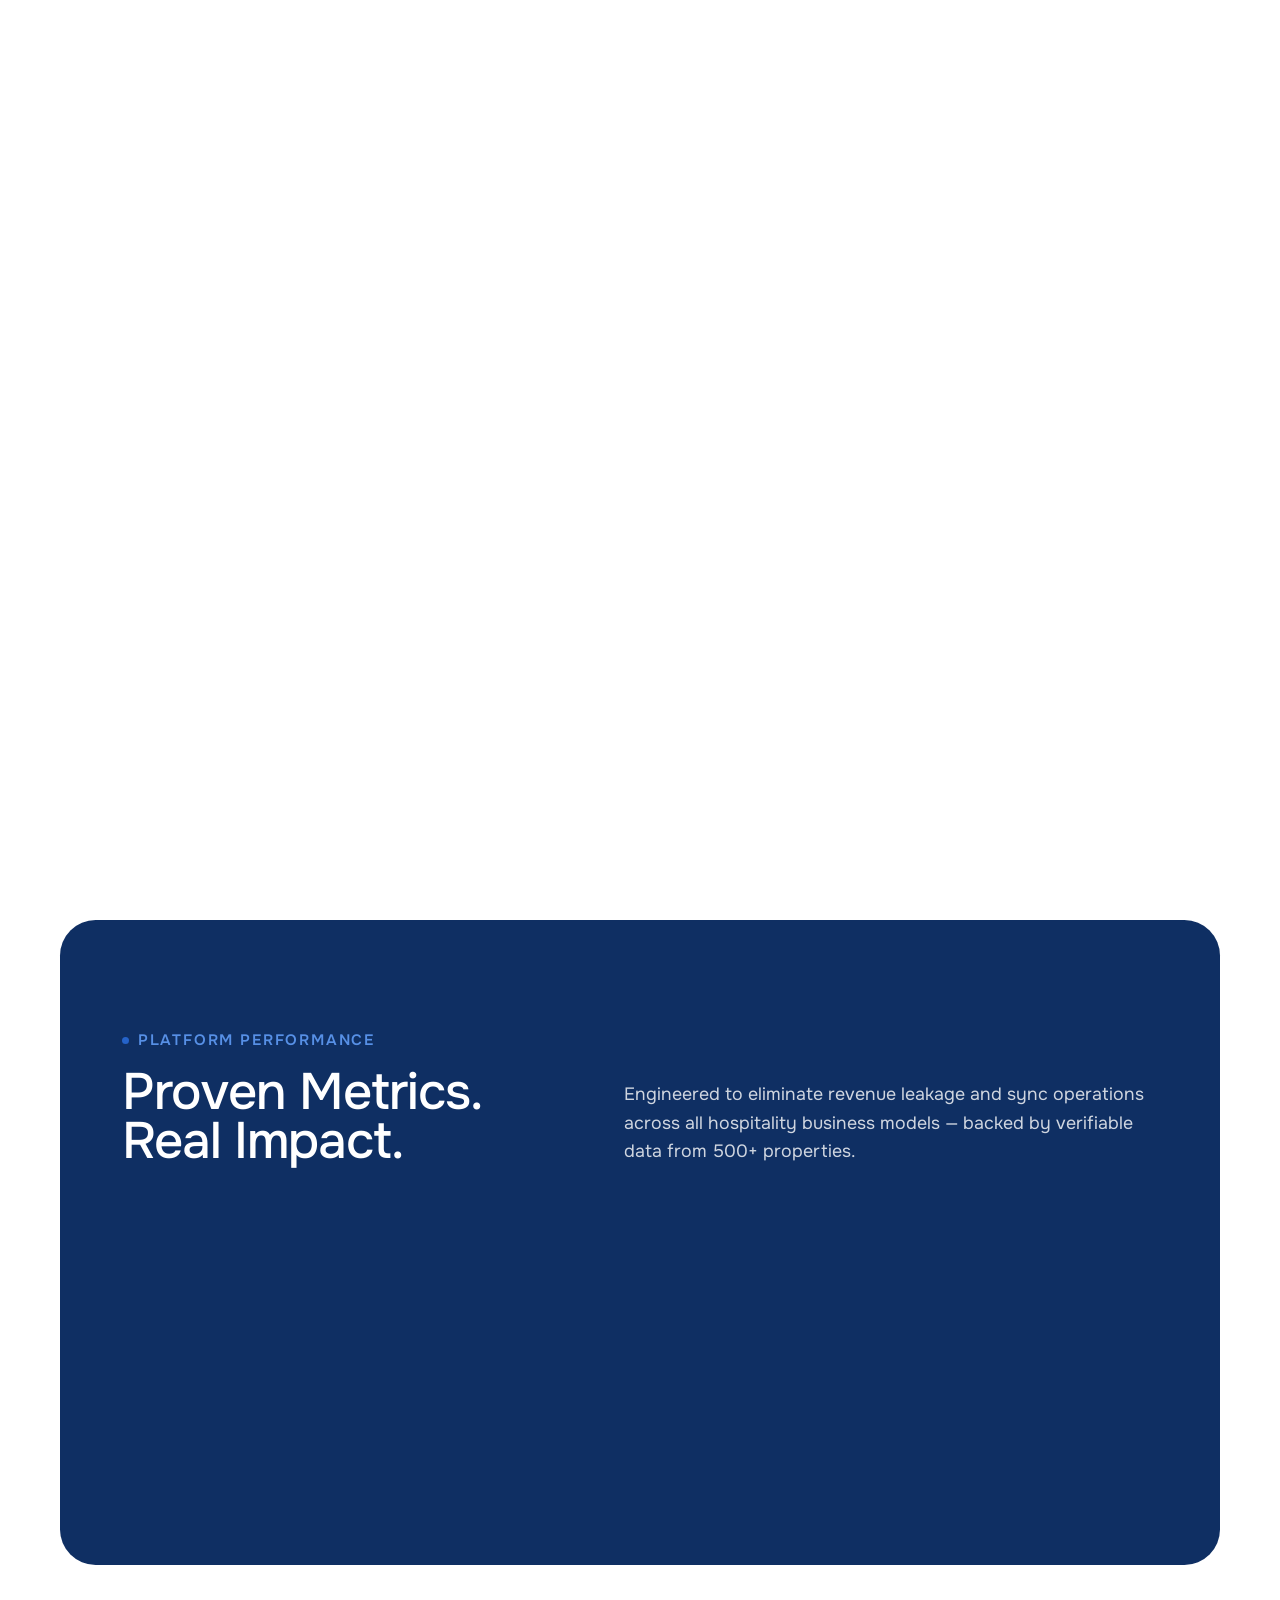
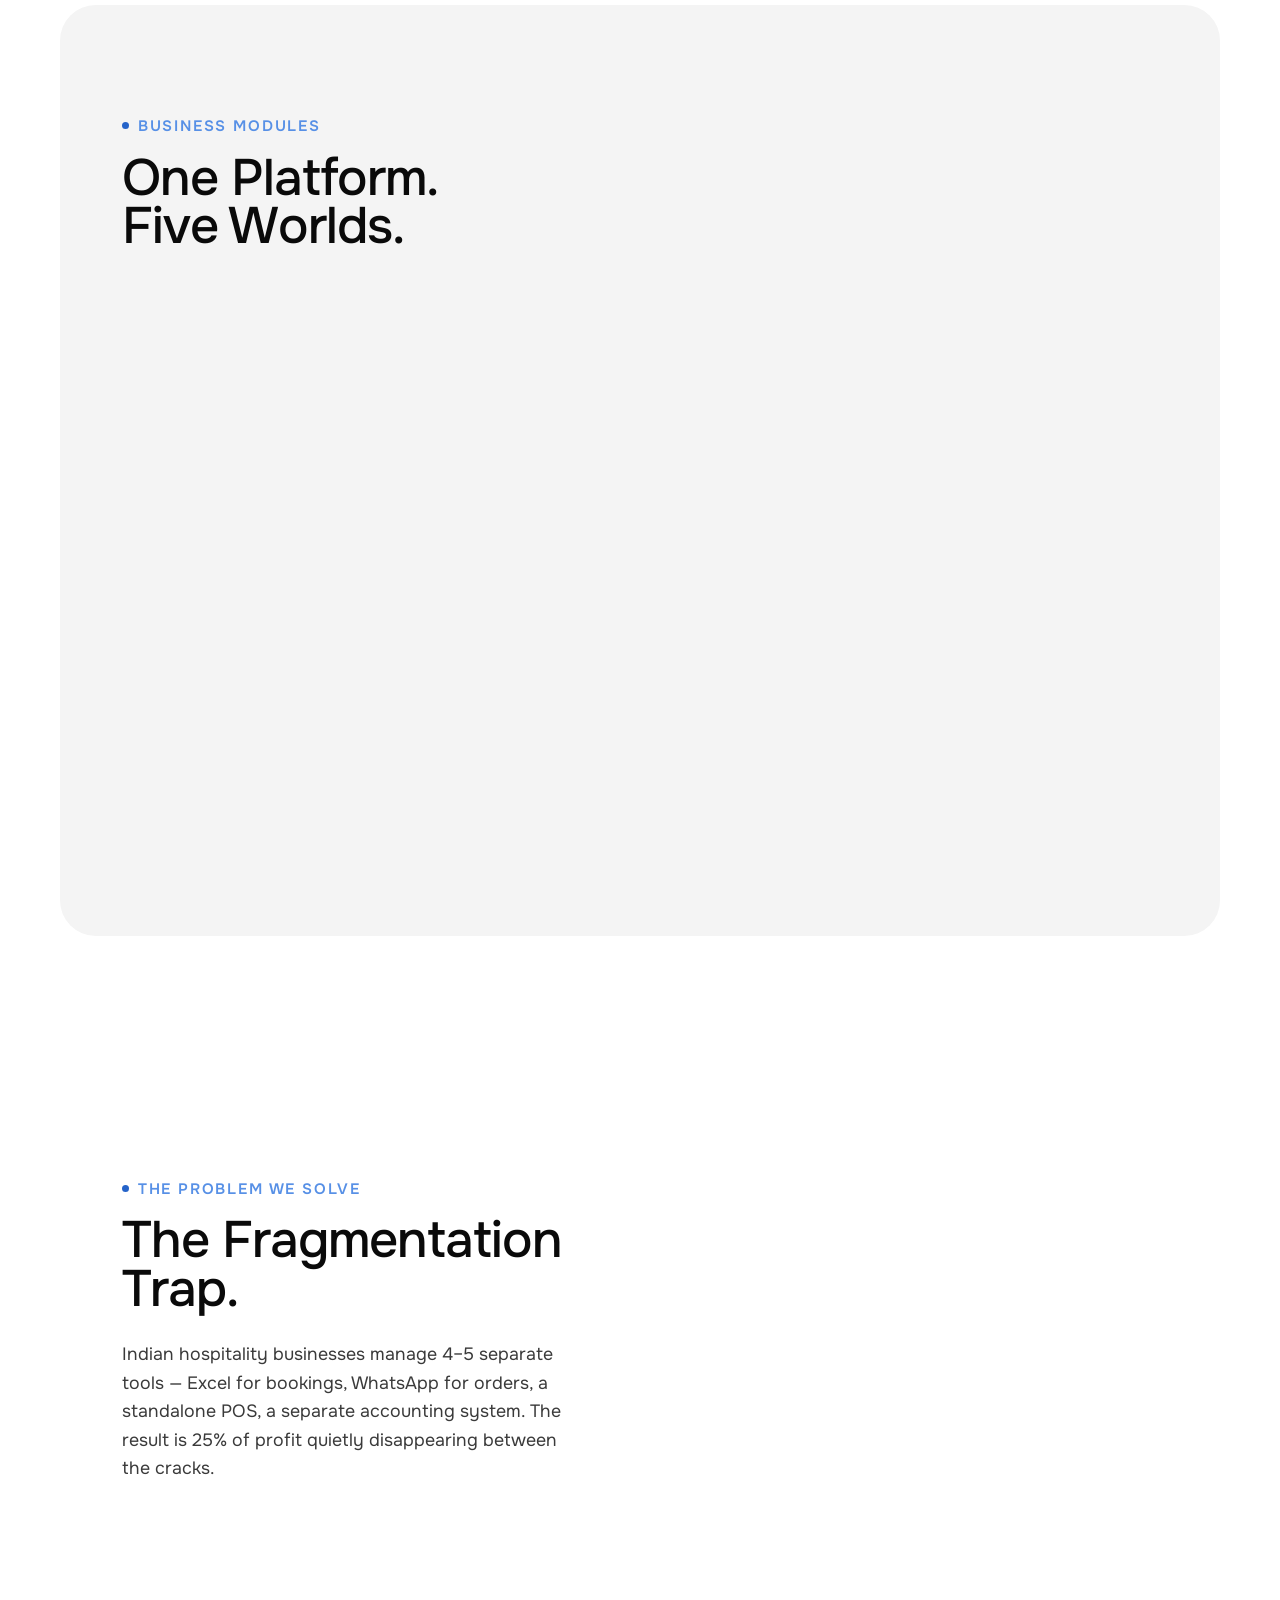
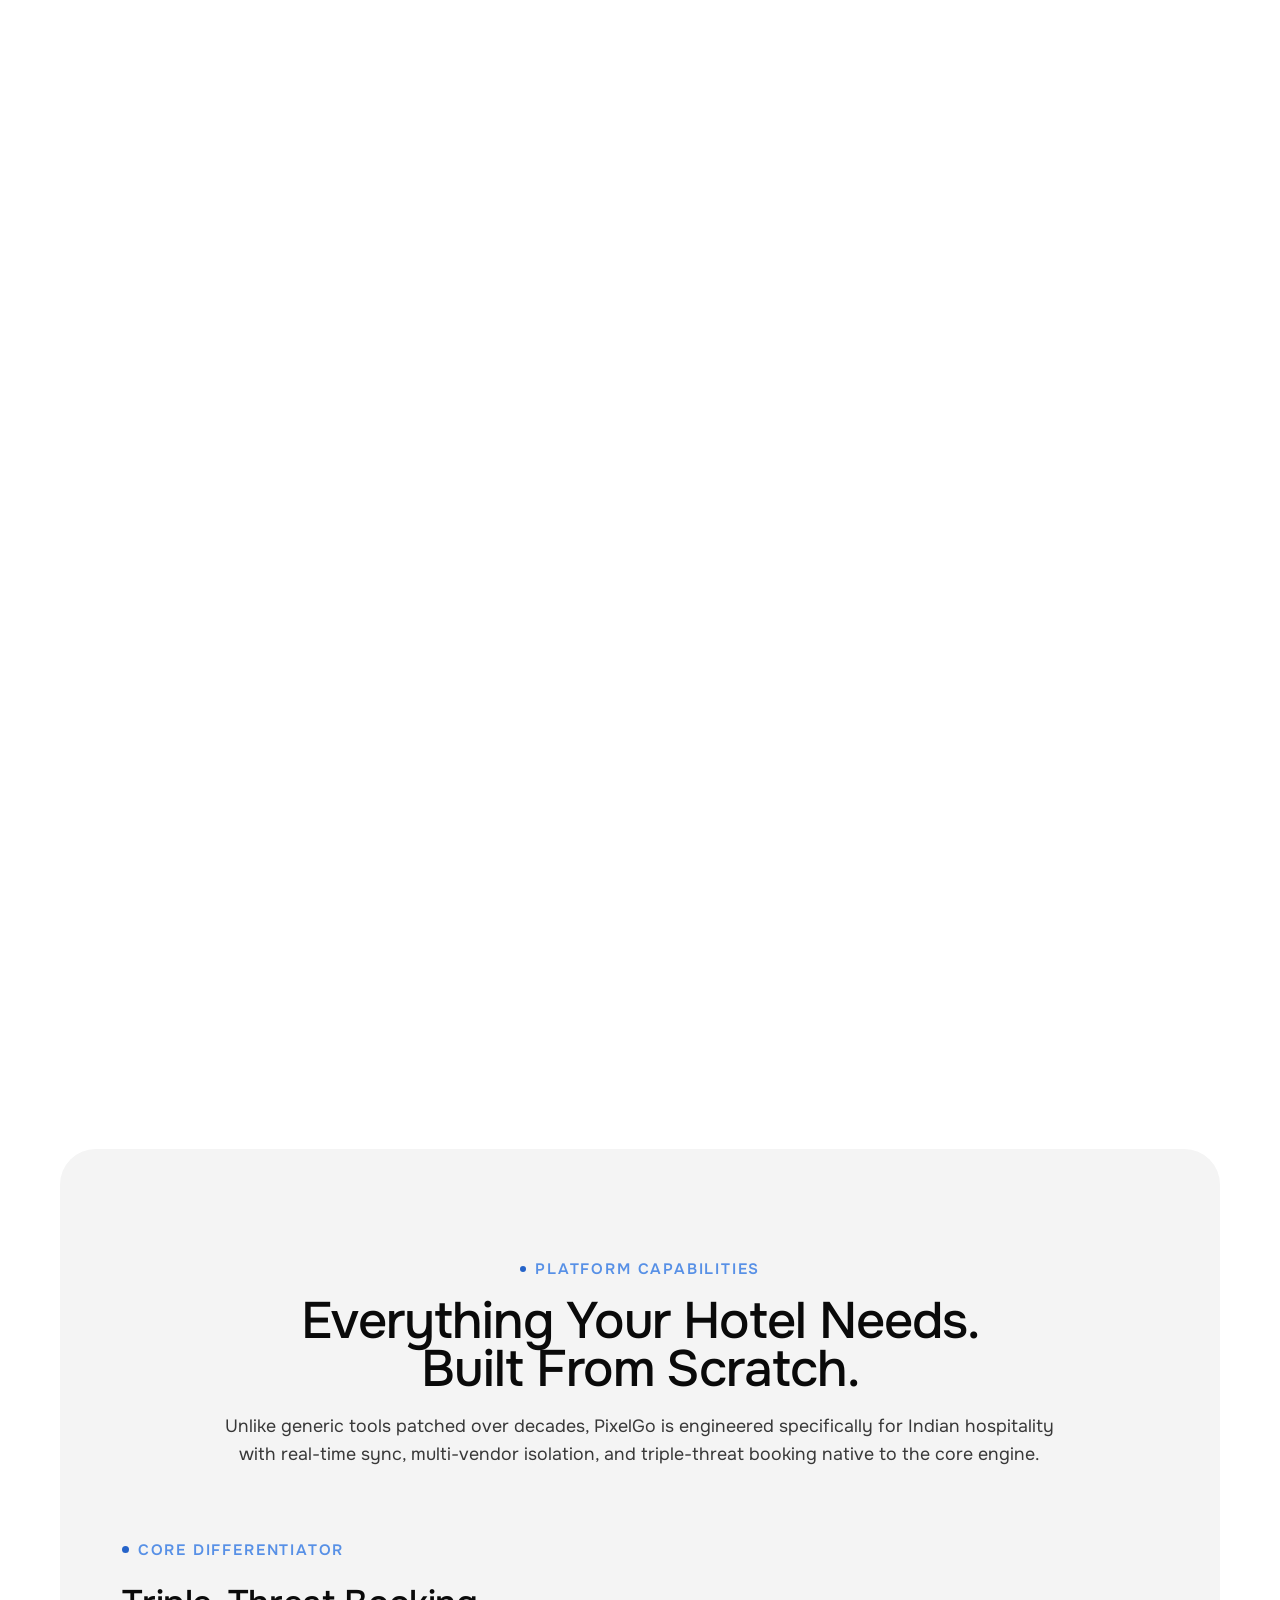
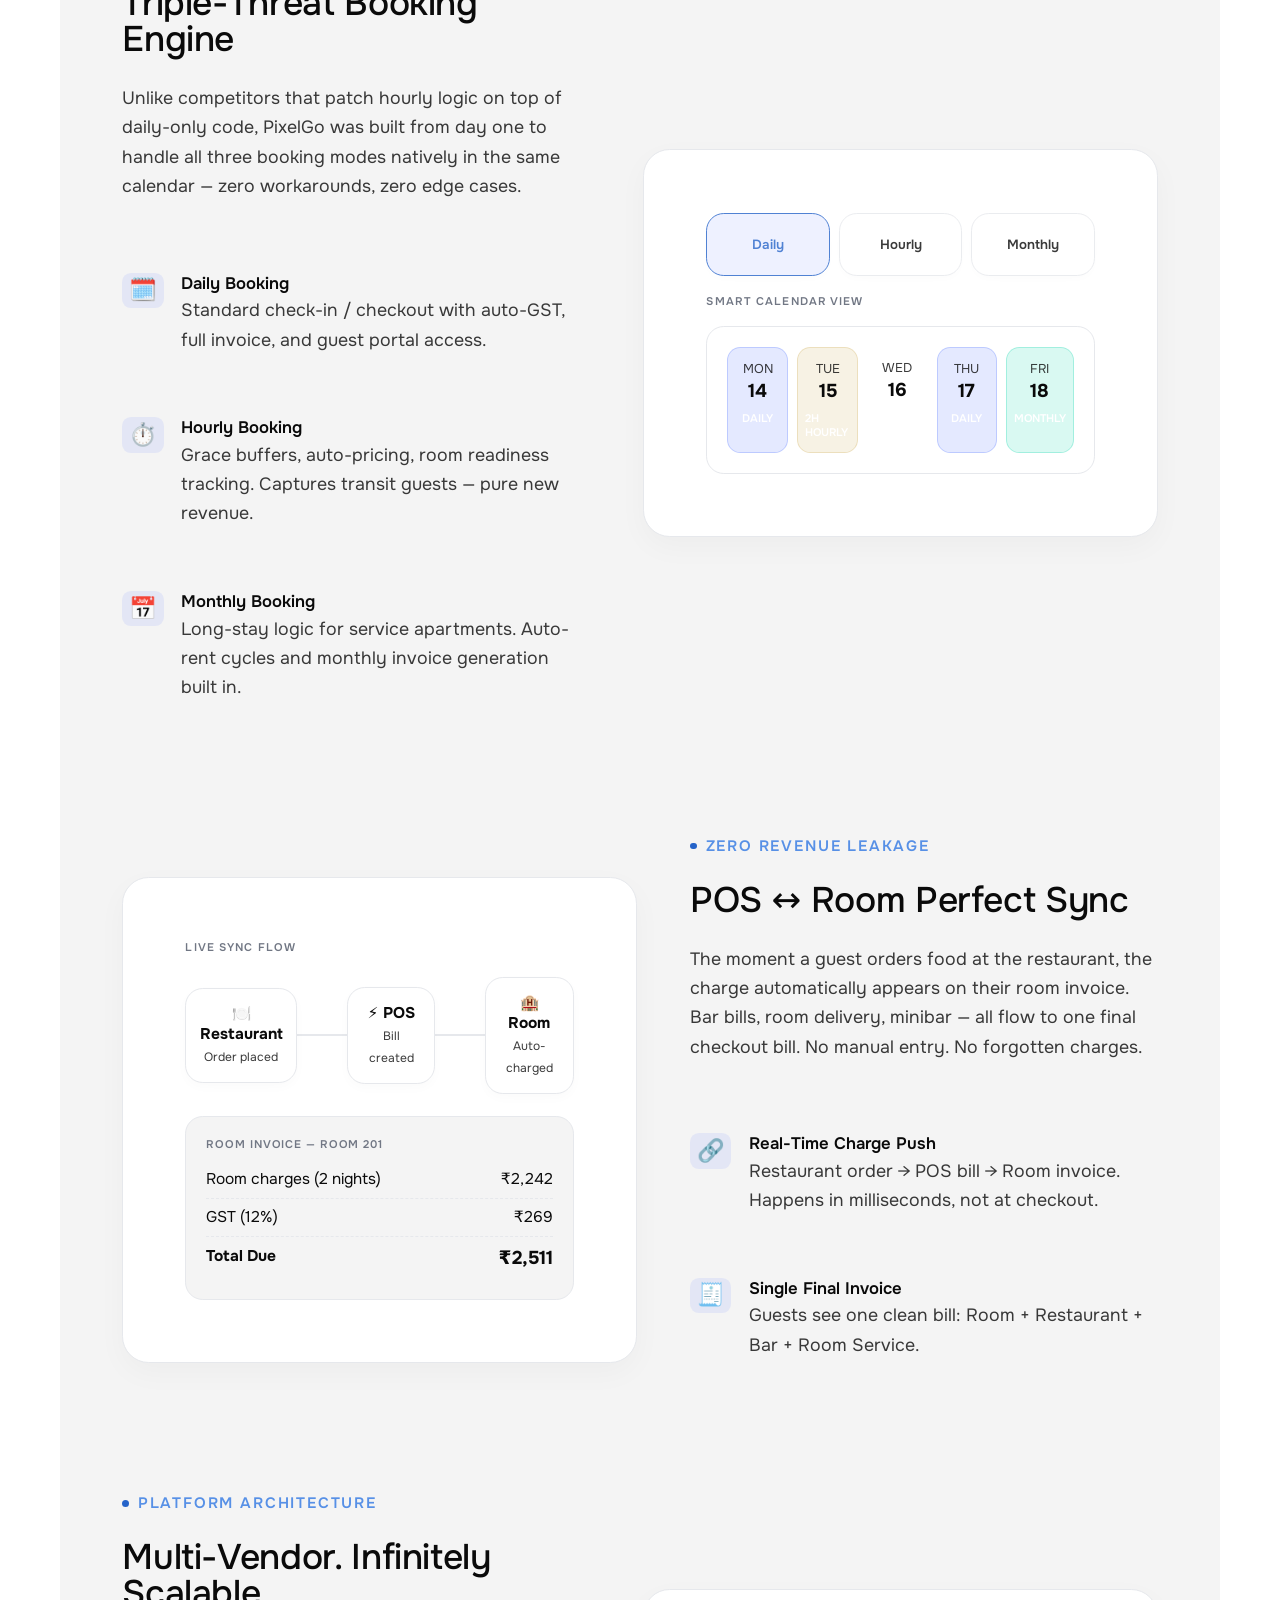
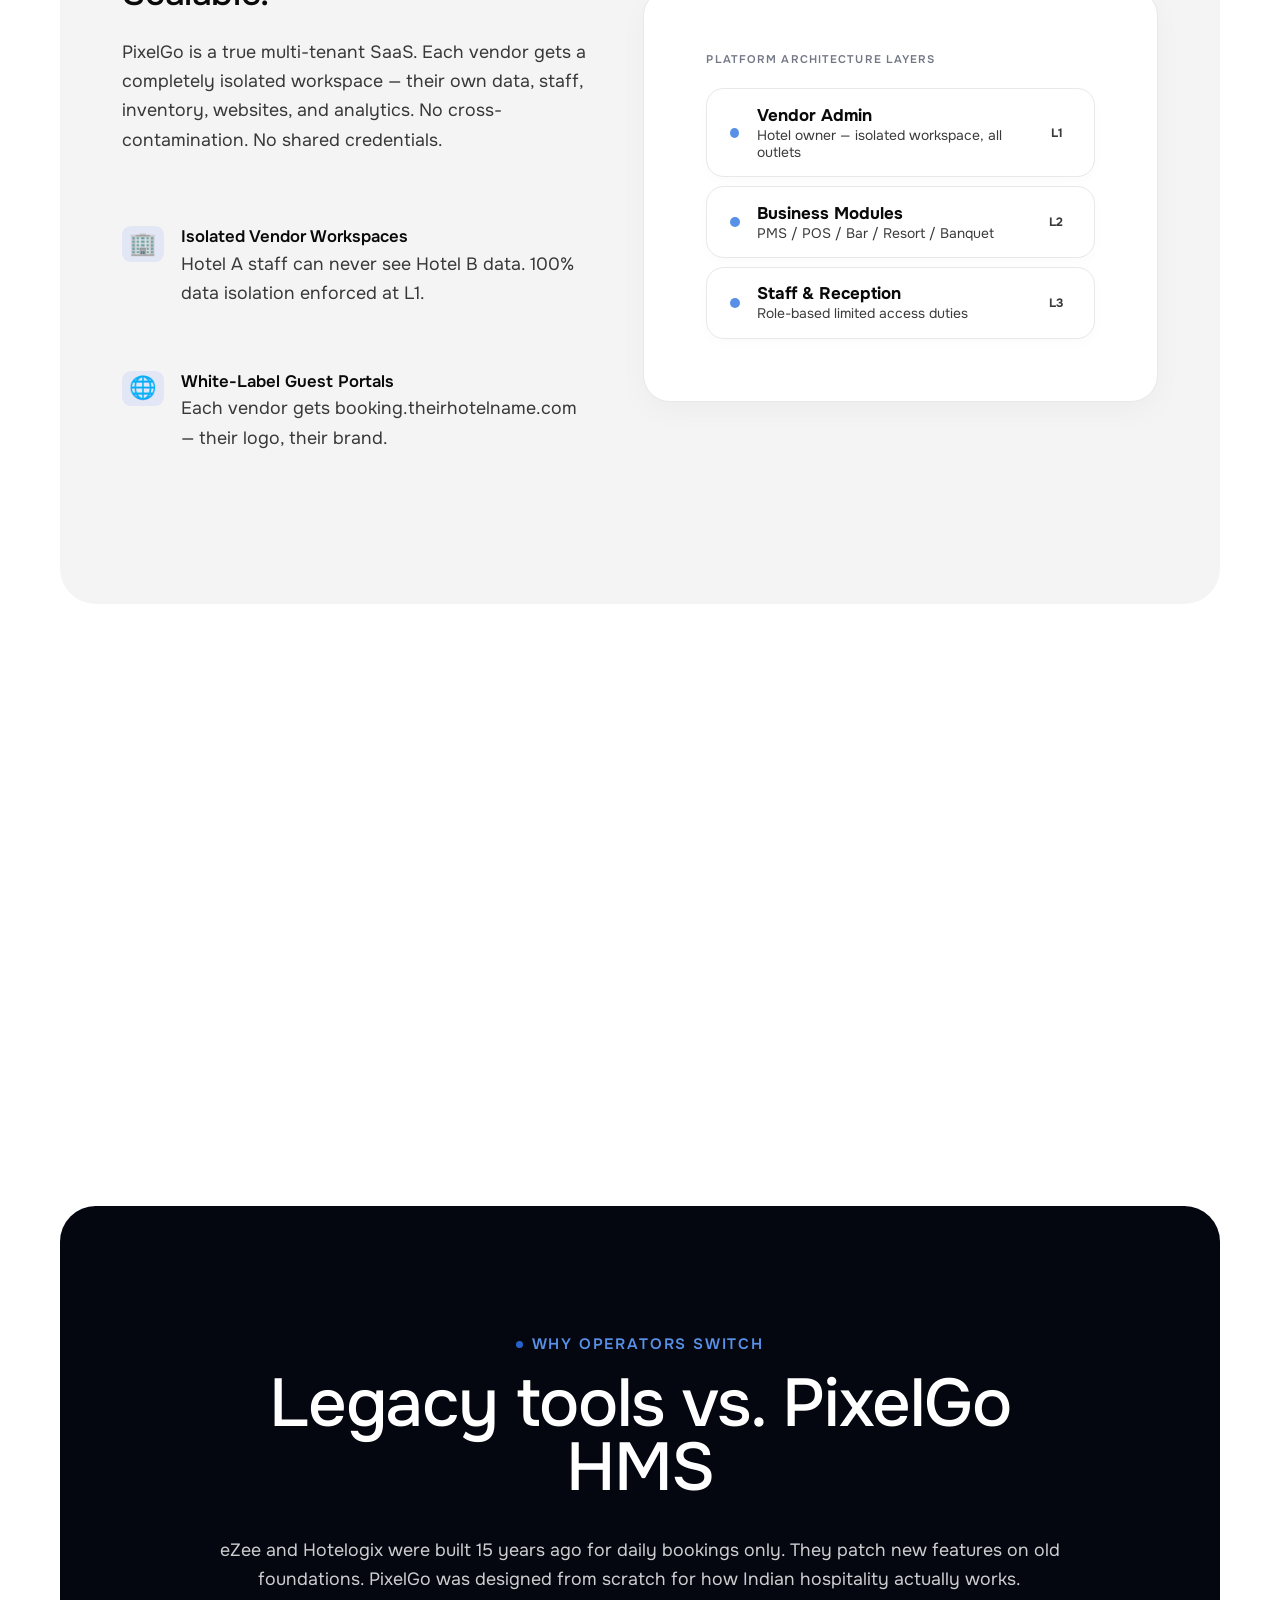
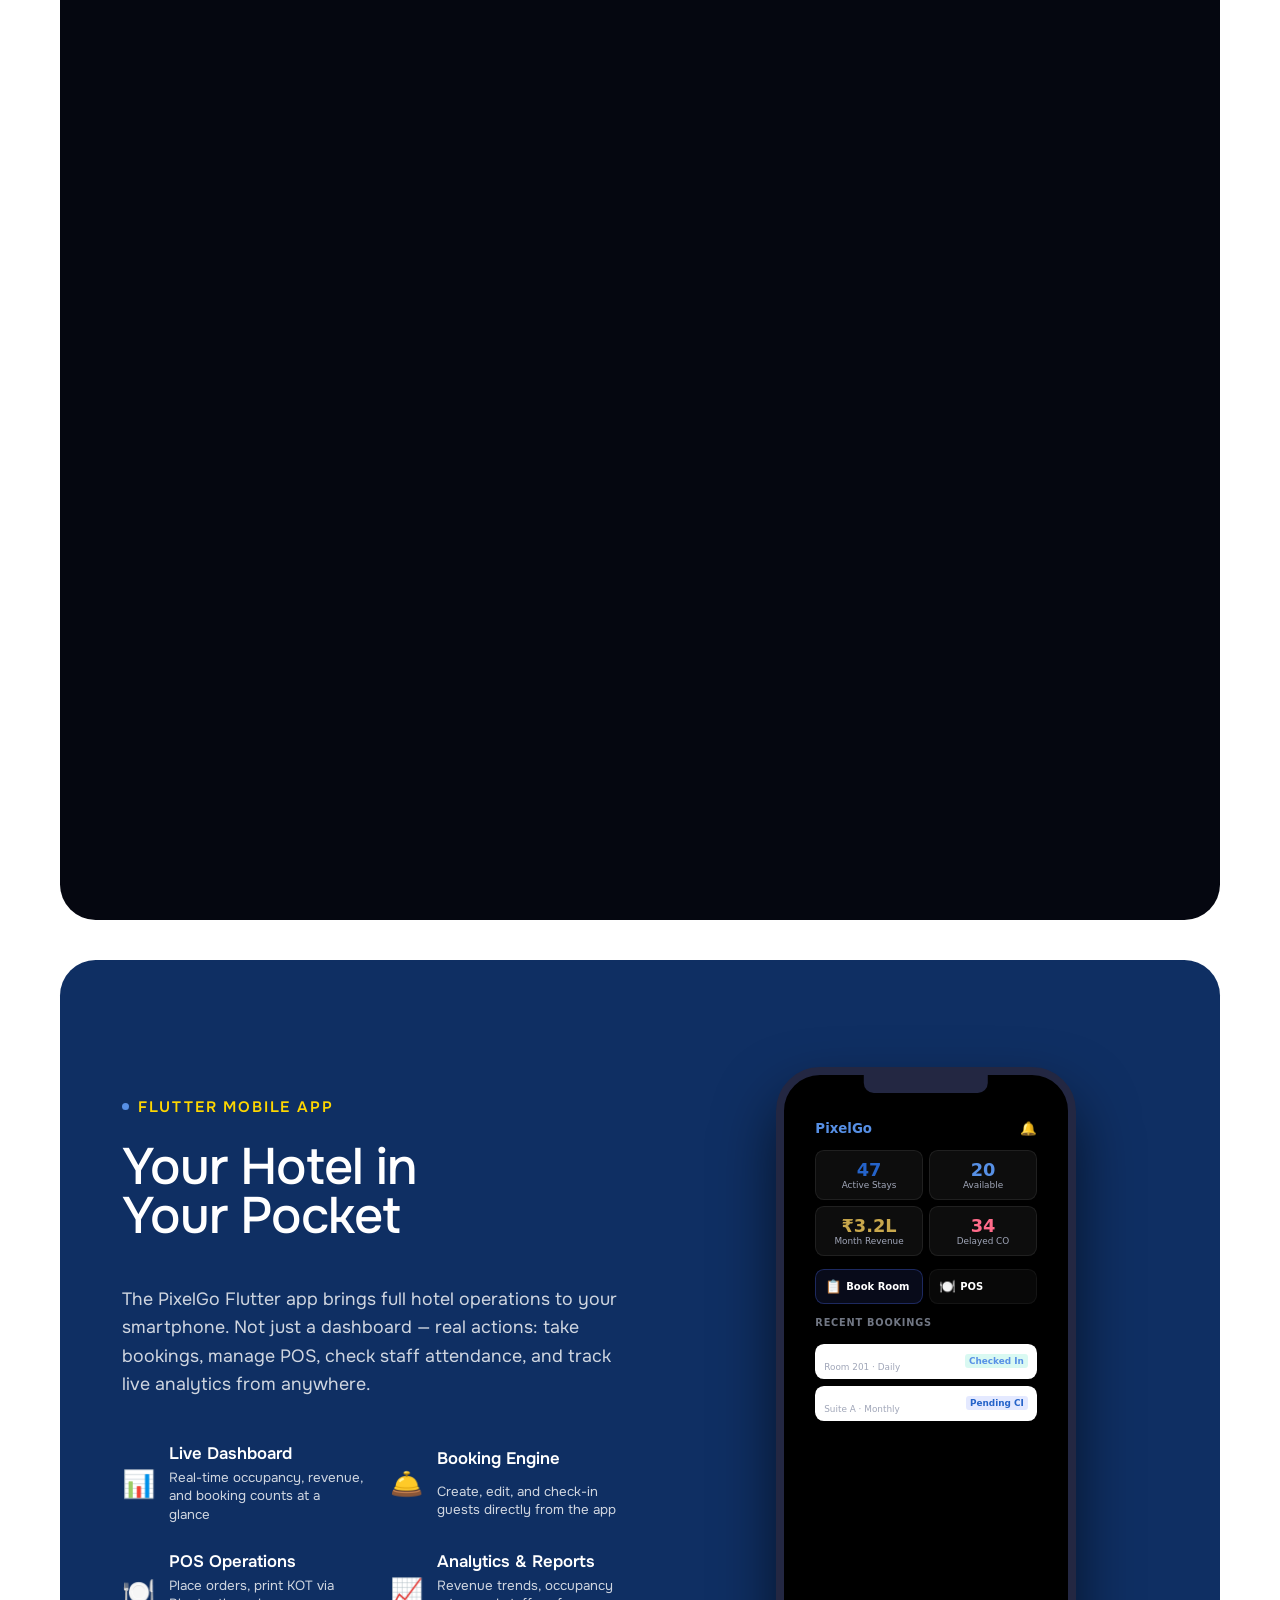
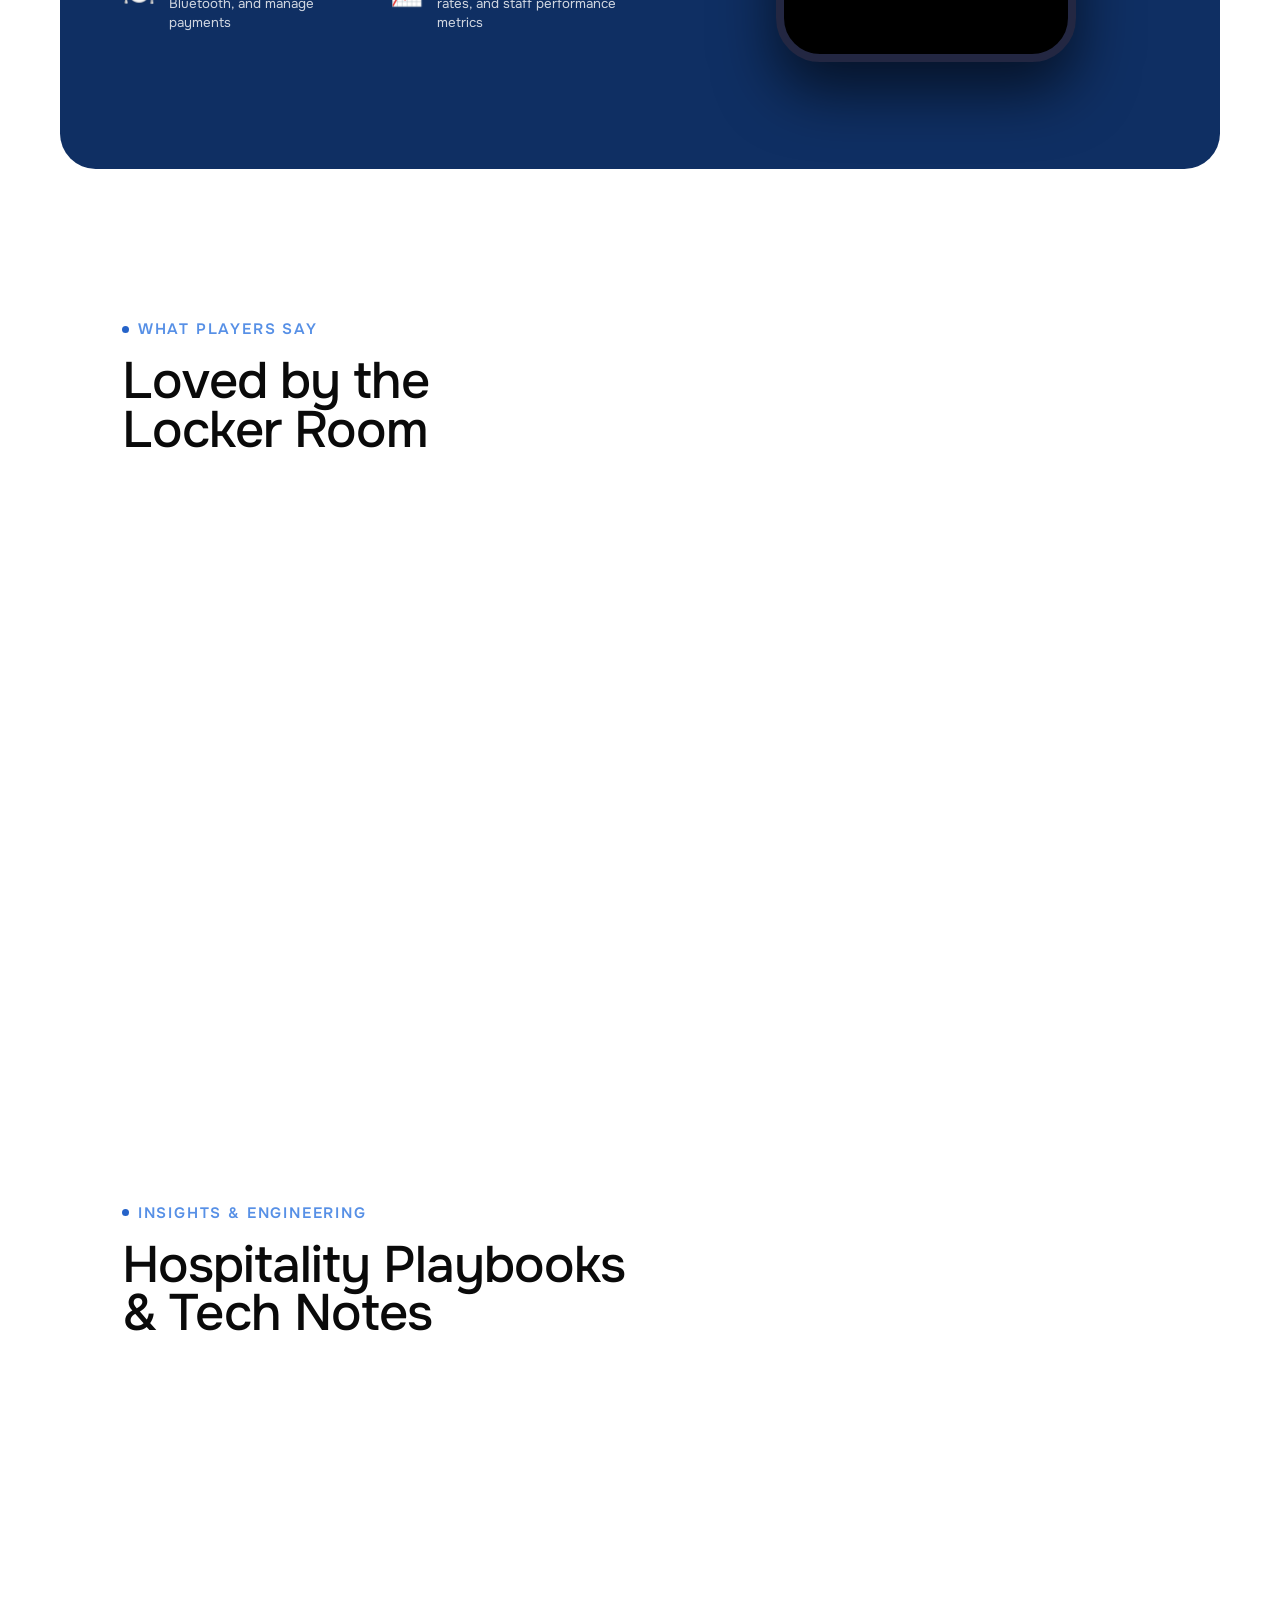
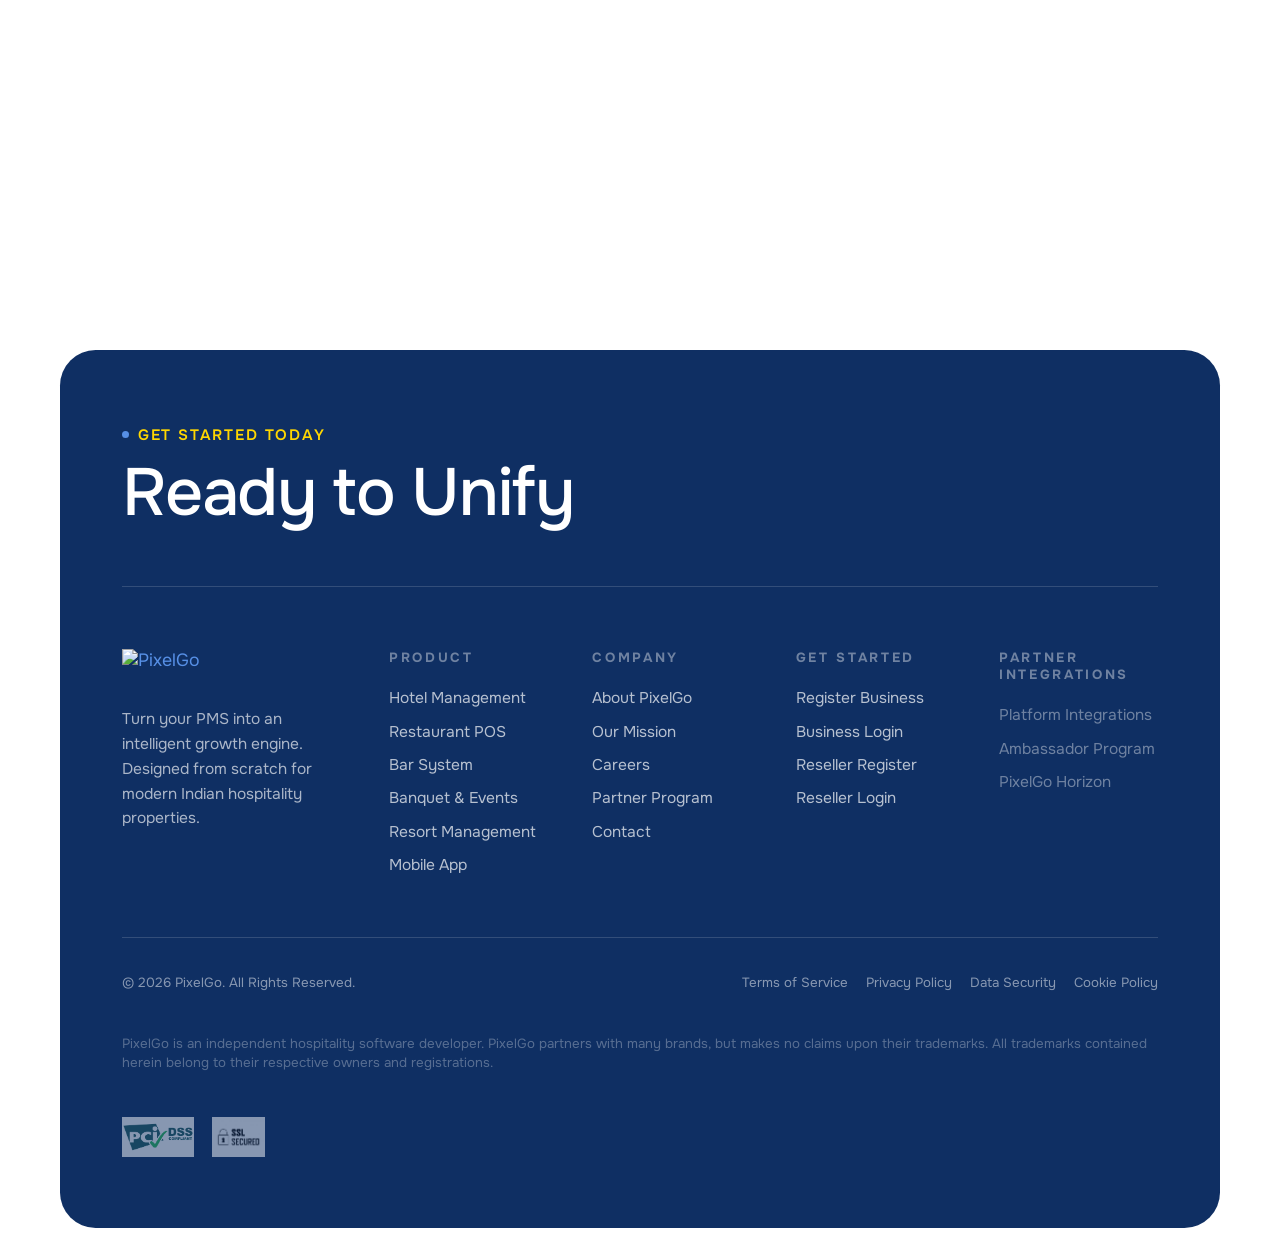
==== index.html @ 7e78b0c5 "Fix split section gaps and mobile image rendering" ====
<!DOCTYPE html>
<html lang="en">

<head>
    <meta charset="UTF-8">
    <meta name="viewport" content="width=device-width, initial-scale=1.0">
    <title>PixelGo HMS — The Hotel Operating System</title>

    <!-- Font Onest -->
    <link rel="preconnect" href="https://fonts.googleapis.com">
    <link rel="preconnect" href="https://fonts.gstatic.com" crossorigin>
    <link href="https://fonts.googleapis.com/css2?family=Onest:wght@400;500;600;700&display=swap" rel="stylesheet">

    <link rel="stylesheet" href="style.css?v=6">
    <!-- SECTION PADDING + HERO MOBILE FIXES — in a separate style block, outside all media queries -->


    <!-- Lenis importmap -->
    <script type="importmap">
  { "imports": { "lenis": "https://cdn.jsdelivr.net/npm/lenis@1.1.18/+esm" } }
  </script>
    <style>
        /* Desktop margins for all sections and footer except hero */
        @media (min-width: 1024px) {

            main>section:not(.hero-section):not(.hero),
            main>footer {
                margin: 20px 60px;
            }
        }

        /* Mobile Zero-Gaps, Remove Curves, and Autofit Padding for all sections */
        @media (max-width: 1023px) {

            main>section:not(.hero-section):not(.hero),
            main>footer {
                margin: 0 !important;
                border-radius: 0 !important;
                padding-left: 1rem !important;
                padding-right: 1rem !important;
                padding-top: 4rem !important;
                padding-bottom: 4rem !important;
            }
        }

        /* ============================================================
       HERO RESPONSIVE FIXES
       ============================================================ */
        @media (max-width: 1023px) {

            /* --- 1. Restore Layout Structure (because it was hidden in desktop media query) --- */
            .hero-cta {
                color: #ffffff !important;
            }

            .hero-section {
                min-height: 100svh !important;
                display: flex !important;
                flex-direction: column !important;
                padding-bottom: 0 !important;
            }

            .hero-main {
                display: flex !important;
                flex-direction: column !important;
                flex: 1 1 auto !important;
            }

            .hero {
                position: relative !important;
                display: flex !important;
                flex-direction: column !important;
                justify-content: flex-end !important;
                flex: 1 1 auto !important;
                min-height: 480px !important;
            }

            /* --- 2. Restore Image and Text Layering --- */
            .hero-media {
                position: absolute !important;
                inset: 0 !important;
                width: 100% !important;
                height: 100% !important;
                object-fit: cover !important;
                z-index: 0 !important;
            }

            .hero-scrim {
                position: absolute !important;
                inset: 0 !important;
                background: linear-gradient(180deg, rgba(0, 0, 0, 0.4) 0%, rgba(0, 0, 0, 0.8) 100%) !important;
                z-index: 1 !important;
                pointer-events: none !important;
            }

            .hero-content {
                position: relative !important;
                z-index: 2 !important;
                padding-bottom: 2rem !important;
                padding-left: 24px !important;
                padding-right: 24px !important;
            }

            /* Hero title appropriately scaled */
            .hero-title {
                font-size: clamp(1.75rem, 5vw, 2.5rem) !important;
                font-weight: 300 !important;
                letter-spacing: 0.02em !important;
                line-height: 1.15 !important;
                font-family: var(--sans, sans-serif) !important;
                margin-bottom: 0 !important;
            }

            /* Adjust remaining text content and reduce gaps in hero for mobile */
            .hero-copy {
                font-size: 0.85rem !important;
                line-height: 1.5 !important;
                margin-top: 0.6rem !important;
                margin-bottom: 0 !important;
            }

            .hero-foot {
                margin-top: 0.6rem !important;
                margin-bottom: 0 !important;
            }

            .hero-cta {
                font-size: 0.8rem !important;
                padding: 10px 0 !important;
                margin-bottom: 0 !important;
            }

            .hero-cred {
                font-size: 0.65rem !important;
                margin-top: 0.6rem !important;
                margin-bottom: 0 !important;
            }

            /* --- 3. Bring Desktop Carousel Styles to Mobile --- */
            .hero-brand-strip {
                background: #000000 !important;
                padding: 16px 0 16px !important;
                overflow: hidden !important;
                display: flex !important;
                flex-direction: column !important;
                align-items: center !important;
                justify-content: center !important;
                width: 100% !important;
                z-index: 2 !important;
            }

            .hero-brand-label {
                text-align: center !important;
                font-family: var(--sans, sans-serif) !important;
                font-size: 10px !important;
                font-weight: 600 !important;
                letter-spacing: 0.18em !important;
                text-transform: uppercase !important;
                color: rgba(255, 255, 255, 0.4) !important;
                margin: 0 0 16px !important;
                padding: 0 16px !important;
            }

            .hero-brand-track-wrapper {
                overflow: hidden !important;
                position: relative !important;
                width: 100% !important;
            }

            .hero-brand-track-wrapper::before,
            .hero-brand-track-wrapper::after {
                content: "" !important;
                position: absolute !important;
                top: 0 !important;
                bottom: 0 !important;
                width: 60px !important;
                z-index: 2 !important;
                pointer-events: none !important;
            }

            .hero-brand-track-wrapper::before {
                left: 0 !important;
                background: linear-gradient(90deg, #000000, transparent) !important;
            }

            .hero-brand-track-wrapper::after {
                right: 0 !important;
                background: linear-gradient(-90deg, #000000, transparent) !important;
            }

            .hero-brand-track {
                display: flex !important;
                align-items: center !important;
                gap: 16px !important;
                width: max-content !important;
                animation: heroBrandScrollMobile 40s linear infinite !important;
            }

            /* Add pill styling directly inside max-width: 1023px so it applies to tablet too */
            .hero-brand-item {
                flex-shrink: 0 !important;
                background: #f2f2f2 !important;
                border: 1px solid rgba(0, 0, 0, 0.08) !important;
                border-radius: 8px !important;
                padding: 8px 16px !important;
                display: flex !important;
                align-items: center !important;
                justify-content: center !important;
                height: 48px !important;
                width: 130px !important;
                /* Perfect pill size */
            }

            .hero-brand-item img {
                max-height: 30px !important;
                max-width: 90px !important;
                filter: brightness(0) !important;
                opacity: 1 !important;
            }
            
            .hero-wrapper {
                display: flex !important;
                flex-direction: column !important;
                flex: 1 1 auto !important;
                min-height: 0 !important;
                width: 100% !important;
            }
        }

        @keyframes heroBrandScrollMobile {
            0% {
                transform: translateX(0);
            }

            100% {
                transform: translateX(-50%);
            }
        }

        /* ============================================================
           FIX 1: Mobile Mega Menu — Scroll Enable
           ============================================================ */
        .menu-panel {
            display: block !important;
            overflow-y: auto !important;
            height: 100% !important;
            -webkit-overflow-scrolling: touch !important;
        }

        .menu-inner {
            display: block !important;
            height: auto !important;
            overflow: visible !important;
        }

        .menu-mega-body {
            display: block !important;
            height: auto !important;
            overflow: visible !important;
        }
        
        .menu-footer {
            margin-top: 2rem !important;
            padding-bottom: 2rem !important;
            display: flex !important;
            justify-content: center !important;
        }

        /* ============================================================
           FIX 2: Mobile Menu Logo Visible
           ============================================================ */
        .menu-logo .logo-mark {
            width: auto !important;
            height: 28px !important;
            max-width: none !important;
        }

        /* ============================================================
           FIX 3: Footer "Ready to Unify" — Same Line Always
           ============================================================ */
        .footer-cta-band {
            display: flex !important;
            flex-direction: row !important;
            flex-wrap: wrap !important;
            justify-content: space-between !important;
            align-items: flex-end !important;
            gap: 1.5rem !important;
        }

        /* ============================================================
           FIX 4: Sync Connector Lines Behind Widgets (z-index fix)
           ============================================================ */
        .sync-connector {
            z-index: 0 !important;
        }

        .sync-node {
            position: relative !important;
            z-index: 2 !important;
        }

        /* Infinite Carousel Marquee */
        .gallery-marquee-wrapper {
            overflow: hidden;
            width: 100%;
            position: relative;
            padding: 4rem 0;
            background: #ffffff;
            perspective: 1200px;
        }

        .gallery-marquee {
            display: flex;
            width: max-content;
            animation: scroll-marquee 15s linear infinite;
            gap: 1.5rem;
            transform-style: preserve-3d;
        }

        .gallery-marquee:hover {
            animation-play-state: paused;
        }

        @keyframes scroll-marquee {
            0% { transform: translateX(0); }
            100% { transform: translateX(calc(-50% - 0.75rem)); }
        }

        .gallery-marquee-item {
            position: relative;
            height: 420px;
            width: 300px;
            border-radius: 16px;
            overflow: hidden;
            box-shadow: -15px 15px 25px rgba(0, 0, 0, 0.2);
            transform: rotateY(-15deg) scale(0.95);
            transition: transform 0.4s cubic-bezier(0.16, 1, 0.3, 1), box-shadow 0.4s cubic-bezier(0.16, 1, 0.3, 1);
            cursor: pointer;
            flex-shrink: 0;
        }

        .gallery-marquee-item:hover {
            transform: rotateY(0deg) scale(1.08) translateY(-10px);
            box-shadow: 0 30px 60px rgba(0, 0, 0, 0.4);
            z-index: 10;
        }

        .gallery-marquee-item img {
            width: 100%;
            height: 100%;
            object-fit: cover;
            display: block;
        }

        .marquee-overlay {
            position: absolute;
            bottom: 0;
            left: 0;
            right: 0;
            padding: 4rem 1.5rem 1.5rem;
            background: linear-gradient(to top, rgba(0,0,0,0.85) 0%, rgba(0,0,0,0.4) 60%, transparent 100%);
            color: white;
            text-align: left;
            pointer-events: none;
        }

        .marquee-overlay h3 {
            color: #fff;
            font-size: 1.25rem;
            margin-bottom: 0.5rem;
            font-weight: 600;
        }

        .marquee-overlay p {
            font-size: 0.875rem;
            color: rgba(255,255,255,0.9);
            margin: 0;
            line-height: 1.4;
        }
        
        @media (max-width: 768px) {
            .gallery-marquee-item {
                height: 320px;
                width: 240px;
                transform: rotateY(0deg) scale(1);
            }
        }

        /* Split Feature Section */
        .split-feature-section {
            display: flex;
            align-items: center;
            justify-content: space-between;
            max-width: var(--container-width);
            margin: 3rem auto; /* Reduced from 6rem to close the gap */
            padding: 0 24px;
            gap: 3rem;
        }

        .split-feature-section.reverse {
            flex-direction: row-reverse;
        }

        .split-text {
            flex: 1;
            max-width: 500px;
        }

        .split-image {
            flex: 1;
            max-width: 400px; /* Replaced flex-basis with max-width to fix column layout issue */
            border-radius: 20px;
            overflow: hidden;
            box-shadow: 0 16px 40px rgba(0,0,0,0.2);
            /* Optional: ensure it centers on mobile if needed */
            margin: 0 auto;
        }

        .split-image img {
            width: 100%;
            height: 100%; /* Ensure it fills the container if it stretches */
            display: block;
            object-fit: cover;
        }

        @media (max-width: 900px) {
            .split-feature-section, .split-feature-section.reverse {
                flex-direction: column;
                gap: 2rem;
                margin: 2rem auto; /* Less gap on mobile */
            }
            .split-text {
                max-width: 100%;
            }
        }
    </style>
</head>

<body>

    <!-- Curtain Preloader -->
    <div class="loader-curtain" id="preloader">
        <div class="loader-wordmark" id="loaderWordmark">
            <img src="https://pixelgo.live/assets/images/logo_icon/logo.png" alt="PixelGo" class="logo-mark"
                style="height: 40px; width: auto;" />
        </div>
        <div class="loader-track">
            <div class="loader-fill" id="loaderFill"></div>
        </div>
    </div>

    <!-- Fullscreen Menu Overlay (Mobile) -->
    <div class="menu-overlay" id="menuOverlay" aria-hidden="true">
        <div class="menu-backdrop" id="menuBackdrop"></div>
        <div class="menu-panel" id="menuPanel" data-lenis-prevent>
            <div class="menu-inner">
                <div class="menu-header">
                    <div class="menu-logo">
                        <img src="https://pixelgo.live/assets/images/logo_icon/logo.png" alt="PixelGo" class="logo-mark"
                            style="width: auto; height: 24px;" />
                    </div>
                    <button class="menu-close" id="menuCloseBtn" aria-label="Close menu"
                        onclick="document.getElementById('menuOverlay').classList.remove('active');">
                        <svg viewBox="0 0 24 24" fill="none" stroke="currentColor" stroke-width="1.8"
                            stroke-linecap="round">
                            <path d="M6 6l12 12M18 6L6 18" />
                        </svg>
                    </button>
                </div>

                <div class="menu-mega-body">
                    <!-- Solutions Column -->
                    <div class="menu-mega-col">
                        <span class="menu-mega-title">Core Modules</span>
                        <a href="#modules" class="menu-mega-item js-menu-link">
                            <span class="menu-mega-icon">🛎️</span>
                            <div>
                                <span class="menu-mega-name">Hotel PMS</span>
                                <p class="menu-mega-desc">Full hotel desk operations &amp; booking engine</p>
                            </div>
                        </a>
                        <a href="#modules" class="menu-mega-item js-menu-link">
                            <span class="menu-mega-icon">🍽️</span>
                            <div>
                                <span class="menu-mega-name">Restaurant POS</span>
                                <p class="menu-mega-desc">KOT &amp; table management</p>
                            </div>
                        </a>
                        <a href="#modules" class="menu-mega-item js-menu-link">
                            <span class="menu-mega-icon">🍸</span>
                            <div>
                                <span class="menu-mega-name">Bar Operations</span>
                                <p class="menu-mega-desc">Excise stock logging &amp; counter billing</p>
                            </div>
                        </a>
                    </div>

                    <!-- Specialty Column -->
                    <div class="menu-mega-col">
                        <span class="menu-mega-title">Specialty Modules</span>
                        <a href="#modules" class="menu-mega-item js-menu-link">
                            <span class="menu-mega-icon">🎪</span>
                            <div>
                                <span class="menu-mega-name">Banquet &amp; Events</span>
                                <p class="menu-mega-desc">BEO logs, event layouts &amp; catering</p>
                            </div>
                        </a>
                        <a href="#modules" class="menu-mega-item js-menu-link">
                            <span class="menu-mega-icon">🏖️</span>
                            <div>
                                <span class="menu-mega-name">Resort Operations</span>
                                <p class="menu-mega-desc">Activities scheduler &amp; zone billing</p>
                            </div>
                        </a>
                        <a href="#mobile" class="menu-mega-item js-menu-link">
                            <span class="menu-mega-icon">📱</span>
                            <div>
                                <span class="menu-mega-name">Flutter Mobile App</span>
                                <p class="menu-mega-desc">Manage ops from your phone</p>
                            </div>
                        </a>
                    </div>

                    <!-- Company Column -->
                    <div class="menu-mega-col">
                        <span class="menu-mega-title">Company</span>
                        <a href="#about" class="menu-mega-item js-menu-link">
                            <span class="menu-mega-icon">🏢</span>
                            <div><span class="menu-mega-name">About PixelGo</span></div>
                        </a>
                        <a href="#comparison" class="menu-mega-item js-menu-link">
                            <span class="menu-mega-icon">⚡</span>
                            <div><span class="menu-mega-name">Why PixelGo</span></div>
                        </a>
                        <a href="#testimonials" class="menu-mega-item js-menu-link">
                            <span class="menu-mega-icon">⭐</span>
                            <div><span class="menu-mega-name">Customer Reviews</span></div>
                        </a>
                        <a href="#partner" class="menu-mega-item js-menu-link">
                            <span class="menu-mega-icon">🤝</span>
                            <div><span class="menu-mega-name">Partner Program</span></div>
                        </a>
                    </div>
                </div>

                <div class="menu-footer">
                    <button class="btn-pill variant-solid js-book-visit-btn">
                        <span>Register Business</span>
                        <svg viewBox="0 0 24 24" fill="none" stroke="currentColor" stroke-width="1.8"
                            stroke-linecap="round">
                            <path d="M5 12h14M13 6l6 6-6 6" />
                        </svg>
                    </button>
                </div>
            </div>
        </div>
    </div>

    <!-- Register Business Modal -->
    <div class="modal-overlay" id="contactModal" aria-hidden="true">
        <div class="modal-backdrop" id="modalBackdrop"></div>
        <div class="modal-panel" id="modalPanel" role="dialog" aria-modal="true" aria-labelledby="modalTitle">
            <div id="modalFormContainer">
                <div class="modal-header">
                    <div>
                        <div class="eyebrow tone-dark">Get Started</div>
                        <h2 class="modal-title" id="modalTitle">Register Your<br>Business</h2>
                    </div>
                    <button class="modal-close" id="modalCloseBtn" aria-label="Close modal">
                        <svg viewBox="0 0 24 24" fill="none" stroke="currentColor" stroke-width="1.8"
                            stroke-linecap="round">
                            <path d="M6 6l12 12M18 6L6 18" />
                        </svg>
                    </button>
                </div>

                <form class="modal-form" id="visitForm" novalidate>
                    <div class="form-field">
                        <label class="form-label" for="userName">Full name</label>
                        <input class="form-input" type="text" id="userName" placeholder="Alex Rivera" required>
                    </div>
                    <div class="form-field">
                        <label class="form-label" for="userEmail">Email</label>
                        <input class="form-input" type="email" id="userEmail" placeholder="you@email.com" required>
                    </div>
                    <div class="form-field">
                        <label class="form-label" for="userHotelName">Hotel Name</label>
                        <input class="form-input" type="text" id="userHotelName" placeholder="Grand Residency" required>
                    </div>
                    <div class="form-field">
                        <label class="form-label" for="userMessage">Outlets & Modules needed</label>
                        <textarea class="form-input" id="userMessage" rows="2"
                            placeholder="e.g. 1 Hotel, 1 Restaurant, 1 Bar..."></textarea>
                    </div>
                    <button class="btn-submit" type="submit" id="submitBtn">Submit Request</button>
                </form>
            </div>

            <!-- Success panel -->
            <div id="modalSuccessContainer" style="display: none;">
                <div class="success-panel">
                    <div class="success-check">
                        <svg viewBox="0 0 24 24" fill="none" stroke="currentColor" stroke-width="1.8"
                            stroke-linecap="round">
                            <path d="M5 13l4 4L19 7" />
                        </svg>
                    </div>
                    <h3 class="success-title">Registration received</h3>
                    <p class="success-desc">Thanks, <span id="successName">there</span> — our team will reach out to you
                        within 30
                        minutes to set up your account.</p>
                    <button class="btn-pill variant-solid" id="successDoneBtn">Done</button>
                </div>
            </div>
        </div>
    </div>

    <!-- Main Website Shell -->
    <main>

        <!-- 1) Hero Section -->
        <section class="hero-section" style="background: #000000;">


            <!-- Site Header -->
            <header
                style="position: absolute; top: 0; left: 0; right: 0; z-index: 9999; height: 100px; pointer-events: none;">
                <!-- Logo (Left) -->
                <a href="/" class="header-logo" id="headerLogo"
                    style="position: absolute; left: 24px; top: 24px; pointer-events: auto; display: block; text-decoration: none;">
                    <img src="https://pixelgo.live/assets/images/logo_icon/logo.png" alt="PixelGo"
                        style="display: block; height: 35px; width: auto;" />
                </a>

                <!-- Nav & Actions (Right) -->
                <button class="burger-btn" id="burgerBtn" aria-label="Open menu"
                    onclick="document.getElementById('menuOverlay').classList.add('active');"
                    style="position: absolute; right: 24px; top: 24px; pointer-events: auto; display: flex; flex-direction: column; justify-content: center; align-items: center; z-index: 999999;">
                    <span class="burger-line"></span>
                    <span class="burger-line"></span>
                </button>
            </header>


            <!-- New Hero Content -->
            <div class="hero-wrapper">
                <main class="hero-main">
                    <section class="hero" aria-labelledby="hero-title">
                        <picture>
                            <img class="hero-media" src="hero-bg.jpg" alt="PixelGo HMS hero background" />
                        </picture>

                        <div class="hero-scrim"></div>

                        <div class="hero-content">
                            <h1 id="hero-title" class="hero-title rise rise-1">
                                The operating<br />layer for<br />boutique hotels
                            </h1>
                            <p class="hero-copy rise rise-2">
                                PixelGo runs the daily operations of hotels and resorts, from boutique to luxury, inside
                                the systems and
                                teams already in place.
                            </p>
                            <div class="hero-foot rise rise-3">
                                <button type="button" class="hero-cta" data-overlay="signup">
                                    See where PixelGo starts <span class="cta-arrow">&rarr;</span>
                                </button>
                                <p class="hero-cred">
                                    Powering <strong>Michelin Key</strong> awarded and <strong>Marriott Luxury
                                        Collection</strong>
                                    properties
                                </p>
                            </div>
                        </div>
                    </section>
                </main>


                <div class="hero-brand-strip">
                    <p class="hero-brand-label">Trusted by 500+ Hotels, Resorts &amp; Restaurants across India</p>
                    <div class="hero-brand-track-wrapper">
                        <div class="hero-brand-track">
                            <div class="hero-brand-item"><img
                                    src="https://pixelgo.live/assets/images/frontend/brand/68b73896845431756838038.png"
                                    alt="brand logo" loading="lazy" /></div>
                            <div class="hero-brand-item"><img
                                    src="https://pixelgo.live/assets/images/frontend/brand/68b7388e511791756838030.png"
                                    alt="brand logo" loading="lazy" /></div>
                            <div class="hero-brand-item"><img
                                    src="https://pixelgo.live/assets/images/frontend/brand/68b738864e55e1756838022.png"
                                    alt="brand logo" loading="lazy" /></div>
                            <div class="hero-brand-item"><img
                                    src="https://pixelgo.live/assets/images/frontend/brand/68b73873d9d4c1756838003.png"
                                    alt="brand logo" loading="lazy" /></div>
                            <div class="hero-brand-item"><img
                                    src="https://pixelgo.live/assets/images/frontend/brand/68b7386ab942e1756837994.png"
                                    alt="brand logo" loading="lazy" /></div>
                            <div class="hero-brand-item"><img
                                    src="https://pixelgo.live/assets/images/frontend/brand/68b73864706f21756837988.png"
                                    alt="brand logo" loading="lazy" /></div>
                            <div class="hero-brand-item"><img
                                    src="https://pixelgo.live/assets/images/frontend/brand/68b7385e7f1601756837982.png"
                                    alt="brand logo" loading="lazy" /></div>
                            <div class="hero-brand-item"><img
                                    src="https://pixelgo.live/assets/images/frontend/brand/68b738594c7391756837977.png"
                                    alt="brand logo" loading="lazy" /></div>
                            <div class="hero-brand-item"><img
                                    src="https://pixelgo.live/assets/images/frontend/brand/68b73853631b71756837971.png"
                                    alt="brand logo" loading="lazy" /></div>
                            <div class="hero-brand-item"><img
                                    src="https://pixelgo.live/assets/images/frontend/brand/68b7384a75ece1756837962.png"
                                    alt="brand logo" loading="lazy" /></div>
                            <div class="hero-brand-item"><img
                                    src="https://pixelgo.live/assets/images/frontend/brand/68b7389f5ce1d1756838047.png"
                                    alt="brand logo" loading="lazy" /></div>
                            <div class="hero-brand-item"><img
                                    src="https://pixelgo.live/assets/images/frontend/brand/68b738d4ef8d41756838100.png"
                                    alt="brand logo" loading="lazy" /></div>
                            <div class="hero-brand-item"><img
                                    src="https://pixelgo.live/assets/images/frontend/brand/68b738b1e31241756838065.png"
                                    alt="brand logo" loading="lazy" /></div>
                            <div class="hero-brand-item"><img
                                    src="https://pixelgo.live/assets/images/frontend/brand/68b738c0232dc1756838080.png"
                                    alt="brand logo" loading="lazy" /></div>

                            <div class="hero-brand-item"><img
                                    src="https://pixelgo.live/assets/images/frontend/brand/68b73896845431756838038.png"
                                    alt="brand logo" loading="lazy" /></div>
                            <div class="hero-brand-item"><img
                                    src="https://pixelgo.live/assets/images/frontend/brand/68b7388e511791756838030.png"
                                    alt="brand logo" loading="lazy" /></div>
                            <div class="hero-brand-item"><img
                                    src="https://pixelgo.live/assets/images/frontend/brand/68b738864e55e1756838022.png"
                                    alt="brand logo" loading="lazy" /></div>
                            <div class="hero-brand-item"><img
                                    src="https://pixelgo.live/assets/images/frontend/brand/68b73873d9d4c1756838003.png"
                                    alt="brand logo" loading="lazy" /></div>
                            <div class="hero-brand-item"><img
                                    src="https://pixelgo.live/assets/images/frontend/brand/68b7386ab942e1756837994.png"
                                    alt="brand logo" loading="lazy" /></div>
                            <div class="hero-brand-item"><img
                                    src="https://pixelgo.live/assets/images/frontend/brand/68b73864706f21756837988.png"
                                    alt="brand logo" loading="lazy" /></div>
                            <div class="hero-brand-item"><img
                                    src="https://pixelgo.live/assets/images/frontend/brand/68b7385e7f1601756837982.png"
                                    alt="brand logo" loading="lazy" /></div>
                            <div class="hero-brand-item"><img
                                    src="https://pixelgo.live/assets/images/frontend/brand/68b738594c7391756837977.png"
                                    alt="brand logo" loading="lazy" /></div>
                            <div class="hero-brand-item"><img
                                    src="https://pixelgo.live/assets/images/frontend/brand/68b73853631b71756837971.png"
                                    alt="brand logo" loading="lazy" /></div>
                            <div class="hero-brand-item"><img
                                    src="https://pixelgo.live/assets/images/frontend/brand/68b7384a75ece1756837962.png"
                                    alt="brand logo" loading="lazy" /></div>
                            <div class="hero-brand-item"><img
                                    src="https://pixelgo.live/assets/images/frontend/brand/68b7389f5ce1d1756838047.png"
                                    alt="brand logo" loading="lazy" /></div>
                            <div class="hero-brand-item"><img
                                    src="https://pixelgo.live/assets/images/frontend/brand/68b738d4ef8d41756838100.png"
                                    alt="brand logo" loading="lazy" /></div>
                            <div class="hero-brand-item"><img
                                    src="https://pixelgo.live/assets/images/frontend/brand/68b738b1e31241756838065.png"
                                    alt="brand logo" loading="lazy" /></div>
                            <div class="hero-brand-item"><img
                                    src="https://pixelgo.live/assets/images/frontend/brand/68b738c0232dc1756838080.png"
                                    alt="brand logo" loading="lazy" /></div>
                        </div>
                    </div>
                </div>
            </div>

        </section>

        <!-- 2) Feature Marquee Section -->
        <!-- <section class="marquee-section"> -->
        <!-- <div class="marquee-track"> -->
        <!-- <div class="marquee-item"><span class="marq-dot"></span><span><strong>Daily / Hourly / Monthly Bookings</strong>
            — One Engine, Three Models</span></div>
        <div class="marquee-item"><span class="marq-dot"></span><span><strong>Real-Time POS Sync</strong> — F&B bills
            auto-charge to room invoices</span></div>
        <div class="marquee-item"><span class="marq-dot"></span><span><strong>Multi-Vendor SaaS</strong> — Complete data
            isolation per properties</span></div>
        <div class="marquee-item"><span class="marq-dot"></span><span><strong>Flutter Mobile App</strong> — Operations
            managed on smartphone</span></div>
        <div class="marquee-item"><span class="marq-dot"></span><span><strong>Banquet BEO</strong> — Create event
            booking orders in seconds</span></div> -->
        <!-- Duplicated for loop -->
        <!-- <div class="marquee-item"><span class="marq-dot"></span><span><strong>Daily / Hourly / Monthly Bookings</strong>
            — One Engine, Three Models</span></div>
        <div class="marquee-item"><span class="marq-dot"></span><span><strong>Real-Time POS Sync</strong> — F&B bills
            auto-charge to room invoices</span></div>
        <div class="marquee-item"><span class="marq-dot"></span><span><strong>Multi-Vendor SaaS</strong> — Complete data
            isolation per properties</span></div>
        <div class="marquee-item"><span class="marq-dot"></span><span><strong>Flutter Mobile App</strong> — Operations
            managed on smartphone</span></div>
        <div class="marquee-item"><span class="marq-dot"></span><span><strong>Banquet BEO</strong> — Create event
            booking orders in seconds</span></div> -->
        <!-- </div>
        </section> -->

        <!-- 3) Platform Stats Section -->
        <section class="stats-section">
            <div class="section-header-wrap">
                <div>
                    <div class="eyebrow tone-dark">Platform Performance</div>
                    <h2 class="stats-title" id="statsTitle">Proven Metrics.<br>Real Impact.</h2>
                </div>
                <p class="stats-desc">Engineered to eliminate revenue leakage and sync operations across all hospitality
                    business models — backed by verifiable data from 500+ properties.</p>
            </div>

            <dl class="stats-grid">
                <!-- Stat 1 -->
                <div class="stat-cell reveal-inview">
                    <dt class="sr-only">Business Models Supported</dt>
                    <dd class="stat-val">5</dd>
                    <dd class="stat-lbl">Modules Supported</dd>
                    <dd class="stat-sub">Hotel · Restaurant · Bar · Resort · Banquet</dd>
                </div>
                <!-- Stat 2 -->
                <div class="stat-cell reveal-inview" style="transition-delay: 110ms;">
                    <dt class="sr-only">Revenue Leakage Eliminated</dt>
                    <dd class="stat-val">25%</dd>
                    <dd class="stat-lbl">Leakage Eliminated</dd>
                    <dd class="stat-sub">Average across hotel clients on legacy tools</dd>
                </div>
                <!-- Stat 3 -->
                <div class="stat-cell reveal-inview" style="transition-delay: 220ms;">
                    <dt class="sr-only">Real-Time Data Sync</dt>
                    <dd class="stat-val">100%</dd>
                    <dd class="stat-lbl">Real-Time Sync</dd>
                    <dd class="stat-sub">POS ↔ Room Invoice ↔ Analytics</dd>
                </div>
                <!-- Stat 4 -->
                <div class="stat-cell reveal-inview" style="transition-delay: 330ms;">
                    <dt class="sr-only">Booking Type Support</dt>
                    <dd class="stat-val">3x</dd>
                    <dd class="stat-lbl">Booking Engines</dd>
                    <dd class="stat-sub">Daily · Hourly · Monthly in one core engine</dd>
                </div>
            </dl>
        </section>



        <!-- 5) Business Modules Section -->
        <section class="modules-section" id="modules">
            <div>
                <div class="eyebrow tone-dark">Business Modules</div>
                <h2 class="modules-title" id="modulesTitle">One Platform.<br>Five Worlds.</h2>
            </div>

            <ul class="modules-list">
                <!-- Module 1 -->
                <li>
                    <div class="module-row reveal-inview js-program-hover">
                        <span class="module-idx">01</span>
                        <div class="module-main">
                            <span class="module-name">Hotel &amp; Rooms</span>
                            <p class="module-desc">Full property management with triple booking engine, KYC,
                                housekeeping, and car
                                parking.</p>
                        </div>
                        <div class="module-arrow">
                            <svg viewBox="0 0 24 24" fill="none" stroke="currentColor" stroke-width="1.8"
                                stroke-linecap="round">
                                <path d="M5 12h14M13 6l6 6-6 6" />
                            </svg>
                        </div>
                    </div>
                </li>
                <!-- Module 2 -->
                <li>
                    <div class="module-row reveal-inview js-program-hover" style="transition-delay: 90ms;">
                        <span class="module-idx">02</span>
                        <div class="module-main">
                            <span class="module-name">Restaurant &amp; Café</span>
                            <p class="module-desc">Full POS with KOT, live kitchen orders, and room-charge sync —
                                eliminating manual
                                billing entirely.</p>
                        </div>
                        <div class="module-arrow">
                            <svg viewBox="0 0 24 24" fill="none" stroke="currentColor" stroke-width="1.8"
                                stroke-linecap="round">
                                <path d="M5 12h14M13 6l6 6-6 6" />
                            </svg>
                        </div>
                    </div>
                </li>
                <!-- Module 3 -->
                <li>
                    <div class="module-row reveal-inview js-program-hover" style="transition-delay: 180ms;">
                        <span class="module-idx">03</span>
                        <div class="module-main">
                            <span class="module-name">Bar &amp; Lounge</span>
                            <p class="module-desc">Liquor POS with alcohol category separation, variant sizes, and
                                preloaded Indian
                                bar catalogue.</p>
                        </div>
                        <div class="module-arrow">
                            <svg viewBox="0 0 24 24" fill="none" stroke="currentColor" stroke-width="1.8"
                                stroke-linecap="round">
                                <path d="M5 12h14M13 6l6 6-6 6" />
                            </svg>
                        </div>
                    </div>
                </li>
                <!-- Module 4 -->
                <li>
                    <div class="module-row reveal-inview js-program-hover" style="transition-delay: 270ms;">
                        <span class="module-idx">04</span>
                        <div class="module-main">
                            <span class="module-name">Banquet &amp; Events</span>
                            <p class="module-desc">Full BEO creation with venue management, package selection, and
                                auto-generated
                                event invoices.</p>
                        </div>
                        <div class="module-arrow">
                            <svg viewBox="0 0 24 24" fill="none" stroke="currentColor" stroke-width="1.8"
                                stroke-linecap="round">
                                <path d="M5 12h14M13 6l6 6-6 6" />
                            </svg>
                        </div>
                    </div>
                </li>
            </ul>
        </section>




        <!-- 6) Problem Section (The Fragmentation Trap) -->
        <section class="problem-section">
            <div class="problem-left">
                <div class="eyebrow tone-dark">The Problem We Solve</div>
                <h2 class="problem-title" id="problemTitle">The Fragmentation<br>Trap.</h2>
                <p class="problem-desc">Indian hospitality businesses manage 4–5 separate tools — Excel for bookings,
                    WhatsApp
                    for orders, a standalone POS, a separate accounting system. The result is 25% of profit quietly
                    disappearing
                    between the cracks.</p>

                <div class="problem-stat reveal-inview">
                    <span class="problem-stat-num">₹</span>
                    <span class="problem-stat-text"><strong>Real money is disappearing every month.</strong> Restaurant
                        orders not
                        charged to rooms. Bar bills forgotten. PixelGo closes every one of these gaps.</span>
                </div>


            </div>

            <div class="problem-right">
                <!-- Pain Card 1 -->
                <article class="pain-card pc-1 reveal-inview">
                    <span class="pain-icon">💸</span>
                    <div class="pain-body">
                        <h4>Revenue Leakage Between Departments</h4>
                        <p>Money disappears between restaurant POS and front desk. A guest orders food, it never gets
                            added to their
                            room bill. Multiplied across 30 guests — it's significant daily loss.</p>
                    </div>
                </article>

                <!-- Pain Card 2 -->
                <article class="pain-card pc-2 reveal-inview" style="transition-delay: 100ms;">
                    <span class="pain-icon">🕳️</span>
                    <div class="pain-body">
                        <h4>Zero Real-Time Visibility</h4>
                        <p>Owners ask "where am I losing money?" and get no answer. Legacy tools show total sales — not
                            real profit,
                            not waste, not pilferage. Every decision is a guess.</p>
                    </div>
                </article>

                <!-- Pain Card 3 -->
                <article class="pain-card pc-3 reveal-inview" style="transition-delay: 200ms;">
                    <span class="pain-icon">👤</span>
                    <div class="pain-body">
                        <h4>Dangerous Staff Dependency</h4>
                        <p>Operations collapse when a key staff member leaves. The process lives in people's heads — not
                            in systems.
                            PixelGo embeds the process in software, not in individuals.</p>
                    </div>
                </article>

            </div>
        </section>

        <!-- Split Feature 1 -->
        <section class="split-feature-section reveal-inview">
            <div class="split-text">
                <div class="eyebrow tone-dark">Premium Experience</div>
                <h2 class="problem-title" style="margin-bottom: 1rem;">Elevate Your Property.</h2>
                <p class="problem-desc" style="max-width: 100%;">Your hotel delivers a five-star physical experience. PixelGo ensures your software delivers a five-star operational experience. Say goodbye to clunky 90s interfaces.</p>
            </div>
            <div class="split-image">
                <img src="images/natural_hotel_exterior_1786213500976.png" alt="Natural Hotel Exterior" loading="lazy">
            </div>
        </section>

        <!-- Split Feature 2 -->
        <section class="split-feature-section reverse reveal-inview">
            <div class="split-text">
                <div class="eyebrow tone-dark">Beautiful Design</div>
                <h2 class="problem-title" style="margin-bottom: 1rem;">Software That Breathes.</h2>
                <p class="problem-desc" style="max-width: 100%;">We designed PixelGo with natural aesthetics and calm workflows, reducing staff fatigue and errors so they can focus on what matters most — the guests.</p>
            </div>
            <div class="split-image">
                <img src="images/natural_hotel_interior_1786213525240.png" alt="Natural Hotel Interior" loading="lazy">
            </div>
        </section>

        <!-- 7) Capabilities / Interactive Features -->
        <section class="features-section" id="features">
            <div class="features-header">
                <div class="eyebrow tone-dark">Platform Capabilities</div>
                <h2 class="features-section-title" id="featuresSectionTitle">Everything Your Hotel Needs.<br>Built From
                    Scratch.
                </h2>
                <p class="features-section-desc">Unlike generic tools patched over decades, PixelGo is engineered
                    specifically
                    for Indian hospitality with real-time sync, multi-vendor isolation, and triple-threat booking native
                    to the
                    core engine.</p>
            </div>

            <div class="features-grid">
                <!-- Feature 1: Booking Engine -->
                <div class="feature-item-row">
                    <div class="feature-content">
                        <span class="eyebrow tone-dark">Core Differentiator</span>
                        <h3 class="feature-title">Triple-Threat Booking Engine</h3>
                        <p class="feature-desc">Unlike competitors that patch hourly logic on top of daily-only code,
                            PixelGo was
                            built from day one to handle all three booking modes natively in the same calendar — zero
                            workarounds,
                            zero edge cases.</p>
                        <ul class="feat-points-list">
                            <li class="feat-point-row">
                                <span class="feat-point-icon-box">🗓️</span>
                                <div class="feat-point-text-box">
                                    <h4>Daily Booking</h4>
                                    <p>Standard check-in / checkout with auto-GST, full invoice, and guest portal
                                        access.</p>
                                </div>
                            </li>
                            <li class="feat-point-row">
                                <span class="feat-point-icon-box">⏱️</span>
                                <div class="feat-point-text-box">
                                    <h4>Hourly Booking</h4>
                                    <p>Grace buffers, auto-pricing, room readiness tracking. Captures transit guests —
                                        pure new revenue.
                                    </p>
                                </div>
                            </li>
                            <li class="feat-point-row">
                                <span class="feat-point-icon-box">📅</span>
                                <div class="feat-point-text-box">
                                    <h4>Monthly Booking</h4>
                                    <p>Long-stay logic for service apartments. Auto-rent cycles and monthly invoice
                                        generation built in.
                                    </p>
                                </div>
                            </li>
                        </ul>
                    </div>

                    <div class="feature-visual">
                        <div class="booking-engine-vis">
                            <div class="booking-types">
                                <button class="booking-type-btn active" data-type="daily">Daily</button>
                                <button class="booking-type-btn" data-type="hourly">Hourly</button>
                                <button class="booking-type-btn" data-type="monthly">Monthly</button>
                            </div>
                            <div
                                style="font-size:0.625rem;color:var(--ink-soft);text-transform:uppercase;letter-spacing:0.1em;font-weight:600">
                                Smart Calendar View</div>
                            <div class="calendar-strip" id="calendarStrip">
                                <div class="cal-day-cell booked">
                                    <span class="cal-d">Mon</span><span class="cal-n">14</span><span
                                        class="cal-label">Daily</span>
                                </div>
                                <div class="cal-day-cell booked-gold">
                                    <span class="cal-d">Tue</span><span class="cal-n">15</span><span
                                        class="cal-label">2h Hourly</span>
                                </div>
                                <div class="cal-day-cell">
                                    <span class="cal-d">Wed</span><span class="cal-n">16</span>
                                </div>
                                <div class="cal-day-cell booked">
                                    <span class="cal-d">Thu</span><span class="cal-n">17</span><span
                                        class="cal-label">Daily</span>
                                </div>
                                <div class="cal-day-cell booked-mint">
                                    <span class="cal-d">Fri</span><span class="cal-n">18</span><span
                                        class="cal-label">Monthly</span>
                                </div>
                            </div>
                        </div>
                    </div>
                </div>

                <!-- Feature 2: POS Sync -->
                <div class="feature-item-row reverse">
                    <div class="feature-content">
                        <span class="eyebrow tone-dark">Zero Revenue Leakage</span>
                        <h3 class="feature-title">POS ↔ Room Perfect Sync</h3>
                        <p class="feature-desc">The moment a guest orders food at the restaurant, the charge
                            automatically appears
                            on their room invoice. Bar bills, room delivery, minibar — all flow to one final checkout
                            bill. No manual
                            entry. No forgotten charges.</p>
                        <ul class="feat-points-list">
                            <li class="feat-point-row">
                                <span class="feat-point-icon-box">🔗</span>
                                <div class="feat-point-text-box">
                                    <h4>Real-Time Charge Push</h4>
                                    <p>Restaurant order → POS bill → Room invoice. Happens in milliseconds, not at
                                        checkout.</p>
                                </div>
                            </li>
                            <li class="feat-point-row">
                                <span class="feat-point-icon-box">🧾</span>
                                <div class="feat-point-text-box">
                                    <h4>Single Final Invoice</h4>
                                    <p>Guests see one clean bill: Room + Restaurant + Bar + Room Service.</p>
                                </div>
                            </li>
                        </ul>
                    </div>

                    <div class="feature-visual">
                        <div class="pos-sync-vis">
                            <div
                                style="font-size:0.625rem;color:var(--ink-soft);text-transform:uppercase;letter-spacing:0.1em;font-weight:600">
                                Live Sync Flow</div>
                            <div class="sync-nodes">
                                <div class="sync-node" id="nodeRestaurant">
                                    <span class="sync-node-name">🍽️ Restaurant</span>
                                    <span class="sync-node-sub">Order placed</span>
                                </div>
                                <div class="sync-connector" id="connector1"></div>
                                <div class="sync-node" id="nodePOS">
                                    <span class="sync-node-name">⚡ POS</span>
                                    <span class="sync-node-sub">Bill created</span>
                                </div>
                                <div class="sync-connector" id="connector2"></div>
                                <div class="sync-node" id="nodeRoom">
                                    <span class="sync-node-name">🏨 Room</span>
                                    <span class="sync-node-sub">Auto-charged</span>
                                </div>
                            </div>

                            <div class="sync-receipt">
                                <div
                                    style="font-size:0.625rem;color:var(--ink-soft);margin-bottom:0.5rem;text-transform:uppercase;letter-spacing:0.08em;font-weight:600">
                                    Room Invoice — Room 201</div>
                                <div class="receipt-row"><span>Room charges (2 nights)</span><span>₹2,242</span></div>
                                <div class="receipt-row" id="receiptFood" style="display:none"><span>Restaurant — Dinner
                                        Naan &
                                        Curry</span><span>₹425</span></div>
                                <div class="receipt-row" id="receiptDrink" style="display:none"><span>Bar — Premium
                                        Mocktails
                                        x2</span><span>₹400</span></div>
                                <div class="receipt-row"><span>GST (12%)</span><span>₹269</span></div>
                                <div class="receipt-row total"><span>Total Due</span><span
                                        id="receiptTotal">₹2,511</span></div>
                            </div>
                        </div>
                    </div>
                </div>

                <!-- Feature 3: Multi-Vendor -->
                <div class="feature-item-row">
                    <div class="feature-content">
                        <span class="eyebrow tone-dark">Platform Architecture</span>
                        <h3 class="feature-title">Multi-Vendor. Infinitely Scalable.</h3>
                        <p class="feature-desc">PixelGo is a true multi-tenant SaaS. Each vendor gets a completely
                            isolated
                            workspace — their own data, staff, inventory, websites, and analytics. No
                            cross-contamination. No shared
                            credentials.</p>
                        <ul class="feat-points-list">
                            <li class="feat-point-row">
                                <span class="feat-point-icon-box">🏢</span>
                                <div class="feat-point-text-box">
                                    <h4>Isolated Vendor Workspaces</h4>
                                    <p>Hotel A staff can never see Hotel B data. 100% data isolation enforced at L1.</p>
                                </div>
                            </li>
                            <li class="feat-point-row">
                                <span class="feat-point-icon-box">🌐</span>
                                <div class="feat-point-text-box">
                                    <h4>White-Label Guest Portals</h4>
                                    <p>Each vendor gets booking.theirhotelname.com — their logo, their brand.</p>
                                </div>
                            </li>
                        </ul>
                    </div>

                    <div class="feature-visual">
                        <div class="vendor-vis">
                            <div
                                style="font-size:0.625rem;color:var(--ink-soft);text-transform:uppercase;letter-spacing:0.1em;font-weight:600">
                                Platform Architecture Layers</div>
                            <div class="vendor-layers">
                                <div class="v-layer" id="layerVendor">
                                    <div class="vl-dot"></div>
                                    <div>
                                        <div class="vl-name">Vendor Admin</div>
                                        <div class="vl-desc">Hotel owner — isolated workspace, all outlets</div>
                                    </div>
                                    <div class="vl-tag">L1</div>
                                </div>
                                <div class="v-layer" id="layerModule">
                                    <div class="vl-dot"></div>
                                    <div>
                                        <div class="vl-name">Business Modules</div>
                                        <div class="vl-desc">PMS / POS / Bar / Resort / Banquet</div>
                                    </div>
                                    <div class="vl-tag">L2</div>
                                </div>
                                <div class="v-layer" id="layerStaff">
                                    <div class="vl-dot"></div>
                                    <div>
                                        <div class="vl-name">Staff & Reception</div>
                                        <div class="vl-desc">Role-based limited access duties</div>
                                    </div>
                                    <div class="vl-tag">L3</div>
                                </div>
                            </div>
                        </div>
                    </div>
                </div>
            </div>
        </section>

        <!-- Image Gallery Marquee -->
        <div class="gallery-marquee-wrapper reveal-inview">
            <div class="gallery-marquee">
                <!-- Original set -->
                <div class="gallery-marquee-item">
                    <img src="images/hotel_gallery_1_1786214555901.png" alt="Hotel Exterior" loading="lazy">
                    <div class="marquee-overlay">
                        <h3>Triple-Threat Engine</h3>
                        <p>Manage Daily, Hourly, and Monthly bookings natively in one calendar.</p>
                    </div>
                </div>
                <div class="gallery-marquee-item">
                    <img src="images/hotel_gallery_2_1786214573800.png" alt="Resort Pool" loading="lazy">
                    <div class="marquee-overlay">
                        <h3>Zero Leakage</h3>
                        <p>Every restaurant order syncs instantly to the room invoice.</p>
                    </div>
                </div>
                <div class="gallery-marquee-item">
                    <img src="images/hotel_gallery_3_1786214590813.png" alt="Hotel Room" loading="lazy">
                    <div class="marquee-overlay">
                        <h3>100% Data Isolation</h3>
                        <p>Multi-vendor architecture built for Indian hospitality groups.</p>
                    </div>
                </div>
                <div class="gallery-marquee-item">
                    <img src="images/hotel_gallery_4_1786214607462.png" alt="Hotel Restaurant" loading="lazy">
                    <div class="marquee-overlay">
                        <h3>Smart Analytics</h3>
                        <p>Real-time P&L visibility. Stop guessing your true profit.</p>
                    </div>
                </div>
                <div class="gallery-marquee-item">
                    <img src="images/hotel_gallery_5_1786214624472.png" alt="Hotel Bathroom" loading="lazy">
                    <div class="marquee-overlay">
                        <h3>System Driven</h3>
                        <p>Embed your operations in software, not individual staff heads.</p>
                    </div>
                </div>
                <div class="gallery-marquee-item">
                    <img src="images/hotel_gallery_6_1786214642056.png" alt="Hotel Reception" loading="lazy">
                    <div class="marquee-overlay">
                        <h3>White-Label Portal</h3>
                        <p>Let guests book via your own branded subdomain portal.</p>
                    </div>
                </div>
                <!-- Duplicated set for seamless loop -->
                <div class="gallery-marquee-item">
                    <img src="images/hotel_gallery_1_1786214555901.png" alt="Hotel Exterior" loading="lazy">
                    <div class="marquee-overlay">
                        <h3>Triple-Threat Engine</h3>
                        <p>Manage Daily, Hourly, and Monthly bookings natively in one calendar.</p>
                    </div>
                </div>
                <div class="gallery-marquee-item">
                    <img src="images/hotel_gallery_2_1786214573800.png" alt="Resort Pool" loading="lazy">
                    <div class="marquee-overlay">
                        <h3>Zero Leakage</h3>
                        <p>Every restaurant order syncs instantly to the room invoice.</p>
                    </div>
                </div>
                <div class="gallery-marquee-item">
                    <img src="images/hotel_gallery_3_1786214590813.png" alt="Hotel Room" loading="lazy">
                    <div class="marquee-overlay">
                        <h3>100% Data Isolation</h3>
                        <p>Multi-vendor architecture built for Indian hospitality groups.</p>
                    </div>
                </div>
                <div class="gallery-marquee-item">
                    <img src="images/hotel_gallery_4_1786214607462.png" alt="Hotel Restaurant" loading="lazy">
                    <div class="marquee-overlay">
                        <h3>Smart Analytics</h3>
                        <p>Real-time P&L visibility. Stop guessing your true profit.</p>
                    </div>
                </div>
                <div class="gallery-marquee-item">
                    <img src="images/hotel_gallery_5_1786214624472.png" alt="Hotel Bathroom" loading="lazy">
                    <div class="marquee-overlay">
                        <h3>System Driven</h3>
                        <p>Embed your operations in software, not individual staff heads.</p>
                    </div>
                </div>
                <div class="gallery-marquee-item">
                    <img src="images/hotel_gallery_6_1786214642056.png" alt="Hotel Reception" loading="lazy">
                    <div class="marquee-overlay">
                        <h3>White-Label Portal</h3>
                        <p>Let guests book via your own branded subdomain portal.</p>
                    </div>
                </div>
            </div>
        </div>

        <!-- 8) Comparison Section -->
        <section class="comparison-section" id="comparison">
            <div class="comparison-header">
                <div class="eyebrow tone-dark">Why Operators Switch</div>
                <h2 class="features-section-title">Legacy tools vs. PixelGo HMS</h2>
                <p class="features-section-desc">eZee and Hotelogix were built 15 years ago for daily bookings only.
                    They patch
                    new features on old foundations. PixelGo was designed from scratch for how Indian hospitality
                    actually works.
                </p>
            </div>

            <div class="comp-table-wrap reveal-inview">
                <table class="comp-table">
                    <thead>
                        <tr>
                            <th>Feature</th>
                            <th>eZee / Hotelogix</th>
                            <th>Little Hotelier</th>
                            <th class="th-pixelgo">PixelGo HMS<br><span
                                    style="font-size:0.75rem; color:var(--accent-gold); font-weight:normal; letter-spacing:0.05em; display:block; margin-top:4px;">?
                                    India's #1</span></th>
                        </tr>
                    </thead>
                    <tbody>
                        <tr>
                            <td>
                                <div class="comp-feature">Daily / Hourly / Monthly Booking</div>
                                <div class="comp-sub">Native in one core engine</div>
                            </td>
                            <td class="check-partial">~</td>
                            <td class="check-no">✗</td>
                            <td class="comp-pg check-yes">✓</td>
                        </tr>
                        <tr>
                            <td>
                                <div class="comp-feature">Native Restaurant POS</div>
                                <div class="comp-sub">KOT + room bills sync</div>
                            </td>
                            <td class="check-no">✗</td>
                            <td class="check-no">✗</td>
                            <td class="comp-pg check-yes">✓</td>
                        </tr>
                        <tr>
                            <td>
                                <div class="comp-feature">Bar / Liquor Operations</div>
                                <div class="comp-sub">Liquor inventory + POS</div>
                            </td>
                            <td class="check-no">✗</td>
                            <td class="check-no">✗</td>
                            <td class="comp-pg check-yes">✓</td>
                        </tr>
                        <tr>
                            <td>
                                <div class="comp-feature">Banquet &amp; Events BEO</div>
                                <div class="comp-sub">Venue blocker, packages, decoration pricing</div>
                            </td>
                            <td class="check-partial">~</td>
                            <td class="check-no">✗</td>
                            <td class="comp-pg check-yes">✓</td>
                        </tr>
                        <tr>
                            <td>
                                <div class="comp-feature">Multi-Vendor SaaS</div>
                                <div class="comp-sub">Isolated vendor workspace & domain white-labeling</div>
                            </td>
                            <td class="check-no">✗</td>
                            <td class="check-no">✗</td>
                            <td class="comp-pg check-yes">✓</td>
                        </tr>
                        <tr>
                            <td>
                                <div class="comp-feature">Flutter Mobile App</div>
                                <div class="comp-sub">Full system control on your smartphone</div>
                            </td>
                            <td class="check-no">✗</td>
                            <td class="check-partial">~</td>
                            <td class="comp-pg check-yes">✓</td>
                        </tr>
                    </tbody>
                    <tfoot>
                        <tr class="comp-btn-row-desktop">
                            <td style="border:none; background:transparent;"></td>
                            <td style="border:none; background:transparent;"></td>
                            <td style="border:none; background:transparent;"></td>
                            <td class="comp-pg" style="text-align:center;">
                                <button class="btn-pill variant-solid js-book-visit-btn"
                                    style="white-space: nowrap;">Register
                                    Business</button>
                            </td>
                        </tr>
                    </tfoot>
                </table>
            </div>
        </section>

        <!-- 9) Mobile App Section -->
        <section class="mobile-section" id="mobile">
            <div class="mobile-left">
                <div class="eyebrow tone-light">Flutter Mobile App</div>
                <h2 class="mobile-title">Your Hotel in<br>Your Pocket</h2>
                <p class="features-section-desc">The PixelGo Flutter app brings full hotel operations to your
                    smartphone. Not
                    just a dashboard — real actions: take bookings, manage POS, check staff attendance, and track live
                    analytics
                    from anywhere.</p>

                <div class="mobile-feats-grid">
                    <div class="mobile-feat-box">
                        <span class="mobile-feat-icon">📊</span>
                        <span class="mobile-feat-name">Live Dashboard</span>
                        <p class="mobile-feat-desc">Real-time occupancy, revenue, and booking counts at a glance</p>
                    </div>
                    <div class="mobile-feat-box">
                        <span class="mobile-feat-icon">🛎️</span>
                        <span class="mobile-feat-name">Booking Engine</span>
                        <p class="mobile-feat-desc">Create, edit, and check-in guests directly from the app</p>
                    </div>
                    <div class="mobile-feat-box">
                        <span class="mobile-feat-icon">🍽️</span>
                        <span class="mobile-feat-name">POS Operations</span>
                        <p class="mobile-feat-desc">Place orders, print KOT via Bluetooth, and manage payments</p>
                    </div>
                    <div class="mobile-feat-box">
                        <span class="mobile-feat-icon">📈</span>
                        <span class="mobile-feat-name">Analytics &amp; Reports</span>
                        <p class="mobile-feat-desc">Revenue trends, occupancy rates, and staff performance metrics</p>
                    </div>
                </div>
            </div>

            <div class="mobile-right">
                <!-- Phone mock frame -->
                <div class="phone-frame">
                    <div class="phone-notch"></div>
                    <div class="phone-screen" id="phoneAppScreen">
                        <div class="phone-screen-content" id="phoneAppContent">
                            <div class="phone-header">
                                <div class="phone-logo">PixelGo</div>
                                <div class="phone-notif">🔔</div>
                            </div>
                            <div class="phone-metrics">
                                <div class="ph-metric">
                                    <div class="ph-num" style="color:var(--brand)">47</div>
                                    <div class="ph-lbl">Active Stays</div>
                                </div>
                                <div class="ph-metric">
                                    <div class="ph-num" style="color:var(--brand-light)">20</div>
                                    <div class="ph-lbl">Available</div>
                                </div>
                                <div class="ph-metric">
                                    <div class="ph-num" style="color:var(--accent-gold)">₹3.2L</div>
                                    <div class="ph-lbl">Month Revenue</div>
                                </div>
                                <div class="ph-metric">
                                    <div class="ph-num" style="color:#ff6b8a">34</div>
                                    <div class="ph-lbl">Delayed CO</div>
                                </div>
                            </div>
                            <div class="phone-actions">
                                <div class="ph-action"
                                    style="border:1px solid rgba(76,111,255,0.3);background:rgba(76,111,255,0.1)">
                                    <span class="ph-action-icon">📋</span>Book Room
                                </div>
                                <div class="ph-action"><span class="ph-action-icon">🍽️</span>POS</div>
                            </div>
                            <div
                                style="font-size:0.55rem;color:var(--ink-soft);margin-bottom:2px;text-transform:uppercase;letter-spacing:0.08em;font-weight:600">
                                Recent Bookings</div>
                            <div class="phone-bookings">
                                <div class="ph-book-row">
                                    <div>
                                        <div class="ph-book-name">Nitesh S.</div>
                                        <div class="ph-book-sub">Room 201 · Daily</div>
                                    </div>
                                    <span class="ph-book-status status-in">Checked In</span>
                                </div>
                                <div class="ph-book-row">
                                    <div>
                                        <div class="ph-book-name">Ankit V.</div>
                                        <div class="ph-book-sub">Suite A · Monthly</div>
                                    </div>
                                    <span class="ph-book-status status-pending">Pending CI</span>
                                </div>
                            </div>
                        </div>
                    </div>
                </div>
            </div>
        </section>

        <!-- 10) Testimonials Section -->
        <section class="testimonials-section" id="testimonials">
            <div>
                <div class="eyebrow tone-dark">What players say</div>
                <h2 class="testimonials-title" id="testimonialsTitle">Loved by the<br>Locker Room</h2>
            </div>

            <ul class="testimonials-grid">
                <!-- Testimonial 1 -->
                <li class="reveal-inview">
                    <figure class="testimonial-card js-hover-lift">
                        <span class="testimonial-quote-icon">"</span>
                        <blockquote class="testimonial-text">We switched from eZee six months ago. The difference is
                            night and day —
                            our restaurant revenue is now fully captured on every room bill. We recovered ₹40,000 in the
                            first month
                            alone.</blockquote>
                        <figcaption class="testimonial-author">
                            <div class="author-name">Hans Ojha</div>
                            <div class="author-role">Owner, HRG Hospitality Group, Raipur</div>
                        </figcaption>
                    </figure>
                </li>

                <!-- Testimonial 2 -->
                <li class="reveal-inview" style="transition-delay: 120ms;">
                    <figure class="testimonial-card js-hover-lift">
                        <span class="testimonial-quote-icon">"</span>
                        <blockquote class="testimonial-text">We run a hotel, a restaurant, and a banquet hall. Before
                            PixelGo we had
                            three different systems. Now everything is one screen. Banquet invoices, food orders, room
                            bills — all in
                            one place.</blockquote>
                        <figcaption class="testimonial-author">
                            <div class="author-name">Rajesh Sharma</div>
                            <div class="author-role">GM, The Grand Residency, Nagpur</div>
                        </figcaption>
                    </figure>
                </li>

                <!-- Testimonial 3 -->
                <li class="reveal-inview" style="transition-delay: 240ms;">
                    <figure class="testimonial-card js-hover-lift">
                        <span class="testimonial-quote-icon">"</span>
                        <blockquote class="testimonial-text">The hourly booking feature alone pays for the subscription.
                            We get
                            transit guests and couples that we were turning away before. The grace buffer is something
                            no other HMS in
                            India offers natively.</blockquote>
                        <figcaption class="testimonial-author">
                            <div class="author-name">Pankaj Kumar</div>
                            <div class="author-role">Owner, Shiv Palace Hotels, Indore</div>
                        </figcaption>
                    </figure>
                </li>
            </ul>
        </section>

        <!-- 11) Blog Section -->
        <section class="blog-section" id="blog">
            <div>
                <div class="eyebrow tone-dark">Insights &amp; Engineering</div>
                <h2 class="testimonials-title">Hospitality Playbooks<br>&amp; Tech Notes</h2>
            </div>

            <div class="blog-grid">
                <!-- Blog 1 -->
                <div class="blog-card reveal-inview">
                    <div class="blog-meta">
                        <span class="blog-tag">Operations</span>
                        <span class="blog-read-time">5 min read</span>
                    </div>
                    <h3 class="blog-title">Why Hourly Bookings Are the Hidden Profit Center of Indian Hotels</h3>
                    <p class="blog-desc">How smart grace buffers, automated cleaning readiness alerts, and dynamic
                        hourly pricing
                        increase room revenue by 35% without adding overhead.</p>
                    <a href="#playbook" class="blog-link">Read Playbook →</a>
                </div>
                <!-- Blog 2 -->
                <div class="blog-card reveal-inview" style="transition-delay: 120ms;">
                    <div class="blog-meta">
                        <span class="blog-tag" style="background:rgba(0,212,168,0.15);color:var(--brand-light)">Tech
                            Architecture</span>
                        <span class="blog-read-time">7 min read</span>
                    </div>
                    <h3 class="blog-title">Eliminating Revenue Leakage: POS to Room Charge Real-Time Sync</h3>
                    <p class="blog-desc">A technical breakdown of how our event-driven architecture pushes restaurant
                        KOT and bar
                        charges directly to master room invoices in milliseconds.</p>
                    <a href="#playbook" class="blog-link">Read Tech Note →</a>
                </div>
                <!-- Blog 3 -->
                <div class="blog-card reveal-inview" style="transition-delay: 240ms;">
                    <div class="blog-meta">
                        <span class="blog-tag" style="background:rgba(201,168,76,0.15);color:var(--accent-gold)">Case
                            Study</span>
                        <span class="blog-read-time">4 min read</span>
                    </div>
                    <h3 class="blog-title">From 3 Fragmented Systems to 1 Unified Dashboard: A GM's Journey</h3>
                    <p class="blog-desc">Discover how a 45-room multi-outlet hotel in Raipur saved 20+ staff hours
                        weekly and
                        recovered ₹40,000 in unbilled restaurant orders during their first 30 days.</p>
                    <a href="#playbook" class="blog-link">Read Case Study →</a>
                </div>
            </div>
        </section>

        <!-- 12) Footer -->
        <footer id="contact">
            <div class="footer-cta-band">
                <div>
                    <div class="eyebrow tone-light">Get started today</div>
                    <p class="footer-cta-title" id="footerCtaTitle">Ready to Unify</p>
                </div>
                <button class="btn-pill variant-light js-book-visit-btn reveal-inview" style="transition-delay: 150ms;">
                    <span>Register Business</span>
                    <svg class="js-hover-svg-arrow" viewBox="0 0 24 24" fill="none" stroke="currentColor"
                        stroke-width="1.8" stroke-linecap="round">
                        <path d="M5 12h14M13 6l6 6-6 6" />
                    </svg>
                </button>
            </div>

            <div class="footer-grid">
                <!-- Brand column -->
                <div class="footer-brand-col">
                    <div class="footer-logo" style="display: flex; align-items: center; gap: 8px; margin-bottom: 16px;">
                        <img src="https://pixelgo.live/assets/images/logo_icon/logo.png" alt="PixelGo" class="logo-mark"
                            style="height: 40px; width: auto;" />
                    </div>
                    <p class="footer-blurb">Turn your PMS into an intelligent growth engine. Designed from scratch for
                        modern
                        Indian hospitality properties.</p>
                </div>

                <!-- Links column 1 -->
                <div class="footer-nav-col">
                    <span class="footer-nav-title">Product</span>
                    <ul class="footer-nav-list">
                        <li><a href="#modules">Hotel Management</a></li>
                        <li><a href="#modules">Restaurant POS</a></li>
                        <li><a href="#modules">Bar System</a></li>
                        <li><a href="#modules">Banquet &amp; Events</a></li>
                        <li><a href="#modules">Resort Management</a></li>
                        <li><a href="#mobile">Mobile App</a></li>
                    </ul>
                </div>

                <!-- Links column 2 -->
                <div class="footer-nav-col">
                    <span class="footer-nav-title">Company</span>
                    <ul class="footer-nav-list">
                        <li><a href="#about">About PixelGo</a></li>
                        <li><a href="#mission">Our Mission</a></li>
                        <li><a href="#careers">Careers</a></li>
                        <li><a href="#partner">Partner Program</a></li>
                        <li><a href="#contact">Contact</a></li>
                    </ul>
                </div>

                <!-- Links column 3 -->
                <div class="footer-nav-col">
                    <span class="footer-nav-title">Get Started</span>
                    <ul class="footer-nav-list">
                        <li><a href="#register" class="js-book-visit-btn">Register Business</a></li>
                        <li><a href="#login">Business Login</a></li>
                        <li><a href="#partner">Reseller Register</a></li>
                        <li><a href="#partner">Reseller Login</a></li>
                    </ul>
                </div>

                <!-- Links column 4 -->
                <div class="footer-nav-col">
                    <span class="footer-nav-title">Partner Integrations</span>
                    <ul class="footer-nav-list font-light" style="color: rgba(255,255,255,0.4)">
                        <li>Platform Integrations</li>
                        <li>Ambassador Program</li>
                        <li>PixelGo Horizon</li>
                    </ul>
                </div>
            </div>

            <!-- Bottom Bar -->
            <div class="footer-bottom">
                <div
                    style="display:flex; justify-content:space-between; flex-wrap:wrap; gap: 1rem; align-items:center;">
                    <span>© 2026 PixelGo. All Rights Reserved.</span>
                    <div style="display: flex; gap: 1rem; flex-wrap: wrap;">
                        <a href="#terms">Terms of Service</a>
                        <a href="#privacy">Privacy Policy</a>
                        <a href="#security">Data Security</a>
                        <a href="#cookie">Cookie Policy</a>
                    </div>
                </div>
                <p style="color: rgba(255,255,255,0.3); line-height: 1.4; margin-top: 1rem;">
                    PixelGo is an independent hospitality software developer. PixelGo partners with many brands, but
                    makes no
                    claims upon their trademarks. All trademarks contained herein belong to their respective owners and
                    registrations.
                </p>

                <div class="footer-badges" style="display:flex; gap: 1rem; align-items:center;">
                    <img src="pci-logo.png" alt="PCI DSS Compliant" style="height: 40px; object-fit: contain;">
                    <img src="ssl-logo.png" alt="SSL Secure" style="height: 40px; object-fit: contain;">
                </div>
            </div>
        </footer>

    </main>

    <!-- Interactive Logic script using Lenis modules -->
    <script src="script.js?v=4" type="module"></script>
</body>

</html>
---- style.css ----
/* Palette & CSS Variables */
        :root {
            --background: #ffffff;
            --foreground: #0a0a0a;
            --brand: #2563c9;
            /* primary royal blue */
            --brand-deep: #0f2f63;
            /* deep navy — hero/stats/footer base */
            --brand-light: #5790e6;
            /* light blue accent / focus ring */
            --accent-teal: #0b6e97;
            /* blue court caption tint */
            --accent-gold: #c9a84c;
            /* Editorial Gold */
            --gold-bright: #ffd700;
            /* Bright Gold */
            --surface: #f4f4f4;
            /* off-white section bg */
            --surface-card: #ffffff;
            --ink: #0a0a0a;
            /* near-black headings */
            --ink-soft: #717784;
            /* muted body */
            --ghost: #d7dae1;
            /* oversized ghost text */
            --hairline: #e6e8ec;
            /* subtle borders */
            --on-brand: #ffffff;
            /* text on navy */

            /* radii */
            --radius-card: 1.5rem;
            --radius-card-lg: 2rem;
            --radius-pill: 62.5rem;
        }

        /* CSS Reset */
        *,
        *::before,
        *::after {
            box-sizing: border-box;
            margin: 0;
            padding: 0;
        }

        html {
            font-size: 20px;
            scroll-behavior: auto;
            /* Handled by Lenis */
        }

        /* Adaptive Scale Down Media Queries */
        @media (max-width: 1920px) {
            html {
                font-size: 1.041666vw;
            }
        }

        @media (max-width: 1440px) {
            html {
                font-size: 1.388888vw;
            }
        }

        @media (max-width: 1024px) {
            html {
                font-size: 1.5625vw;
            }
        }

        @media (max-width: 640px) {
            html {
                font-size: 4.444444vw;
            }
        }

        body {
            font-family: "Onest", system-ui, sans-serif;
            background: var(--background);
            color: var(--foreground);
            min-height: 100vh;
            overflow-x: hidden;
            -webkit-font-smoothing: antialiased;
            -moz-osx-font-smoothing: grayscale;
        }

        h1, h2, h3, h4, h5, p {
            
            line-height: 1.6;
            margin: 0;
            color: inherit;
        }

        h6 {
            margin: 0;
            color: inherit;
        }

        h1 {
            font-size: clamp(2.5rem, 5vw, 4rem);
            font-weight: 500;
            line-height: 1.1;
            letter-spacing: -0.02em;
        }

        h2 {
            font-size: clamp(2rem, 4vw, 3rem);
            font-weight: 500;
            line-height: 1.1;
            letter-spacing: -0.02em;
        }

        h3 {
            font-size: clamp(1.5rem, 3vw, 2rem);
            font-weight: 500;
            line-height: 1.2;
        }

        h4 {
            font-size: clamp(1.125rem, 2vw, 1.5rem);
            font-weight: 600;
            line-height: 1.3;
        }

        h5 {
            font-size: 1.125rem;
            font-weight: 600;
            line-height: 1.4;
        }

        p {
            
            line-height: 1.6;
            margin: 0;
            color: inherit;
        }

        h6 {
            
            font-weight: 600;
            line-height: 1.4;
        }

        /* Scroll Lock Styles */
        html.scroll-locked {
            position: relative;
            overflow: hidden;
            height: 100%;
        }

        html.scroll-locked body {
            overflow: hidden;
            height: 100%;
        }

        img {
            display: block;
            max-width: 100%;
            height: auto;
        }

        button {
            cursor: pointer;
            font-family: inherit;
            border: none;
            background: none;
        }

        a {
            color: inherit;
            text-decoration: none;
        }

        :focus-visible {
            outline: 2px solid var(--brand);
            outline-offset: 2px;
        }

        /* Main Container & Page Framing Insets */
        main {
            width: 100%;
            overflow-x: clip;
            padding: 0;
            display: flex;
            flex-direction: column;
            gap: 0;
            /* Gap between sections */
        }

        @media (min-width: 640px) {
            main {
                padding: 0;
            }
        }

        /* Reusable UI Components */
        .eyebrow {
            display: inline-flex;
            align-items: center;
            gap: 0.5rem;
            font-size: 0.75rem;
            font-weight: 600;
            text-transform: uppercase;
            letter-spacing: 0.22em;
        }

        .eyebrow::before {
            content: "";
            width: 0.375rem;
            height: 0.375rem;
            border-radius: var(--radius-pill);
            display: block;
        }

        .eyebrow.tone-dark {
            color: var(--brand-light);
        }

        .eyebrow.tone-dark::before {
            background: var(--brand);
        }

        .eyebrow.tone-light {
            color: var(--gold-bright);
        }

        .eyebrow.tone-light::before {
            background: var(--brand-light);
        }

        /* Buttons */
        .btn-pill {
            display: inline-flex;
            align-items: center;
            gap: 0.5rem;
            border-radius: var(--radius-pill);
            padding: 0.875rem 1.75rem;
            font-size: 0.875rem;
            font-weight: 600;
            text-transform: uppercase;
            letter-spacing: 0.05em;
            transition: background 0.3s, color 0.3s, border-color 0.3s, transform 0.2s;
        }

        .btn-pill svg {
            width: 1rem;
            height: 1rem;
            transition: transform 0.1s ease;
        }

        .btn-pill.variant-light {
            background: #ffffff;
            color: var(--brand-deep);
        }

        .btn-pill.variant-light:hover {
            background: var(--brand);
            color: #ffffff;
        }

        .btn-pill.variant-solid {
            background: var(--brand);
            color: #ffffff;
            box-shadow: 0 4px 20px rgba(76, 111, 255, 0.3);
        }

        .btn-pill.variant-solid:hover {
            background: #3b5bdb;
            transform: translateY(-1px);
        }

        .btn-pill.variant-outline {
            border: 1px solid var(--hairline);
            color: #ffffff;
            background: transparent;
            backdrop-filter: blur(8px);
        }

        .btn-pill.variant-outline:hover {
            background: rgba(255, 255, 255, 0.08);
            border-color: #ffffff;
        }

        .btn-arrow {
            width: 3rem;
            height: 3rem;
            border-radius: var(--radius-pill);
            display: grid;
            place-items: center;
            transition: background 0.3s, border-color 0.3s, color 0.3s;
        }

        @media (min-width: 640px) {
            .btn-arrow {
                width: 3.5rem;
                height: 3.5rem;
            }
        }

        .btn-arrow svg {
            width: 1.25rem;
            height: 1.25rem;
            transition: transform 0.1s ease;
        }

        .btn-arrow.variant-outline {
            border: 1px solid var(--hairline);
            color: #ffffff;
            background: transparent;
        }

        .btn-arrow.variant-outline:hover {
            border-color: #ffffff;
            background: rgba(255, 255, 255, 0.05);
        }

        .btn-arrow.variant-solid {
            background: var(--brand);
            border: 1px solid var(--brand);
            color: #ffffff;
        }

        .btn-arrow.variant-solid:hover {
            background: #3b5bdb;
            border-color: #3b5bdb;
        }

        /* Carousel Dots */
        .carousel-dots {
            display: flex;
            align-items: center;
            gap: 0.5rem;
        }

        .carousel-dots button {
            padding: 0.375rem;
        }

        .carousel-dots .dot-pill {
            height: 0.375rem;
            border-radius: var(--radius-pill);
            transition: width 0.3s cubic-bezier(0.16, 1, 0.3, 1), background-color 0.3s;
        }

        .carousel-dots button[aria-current="true"] .dot-pill {
            width: 1.25rem;
        }

        .carousel-dots button[aria-current="false"] .dot-pill {
            width: 0.375rem;
        }

        .carousel-dots.tone-light .dot-pill {
            background: rgba(255, 255, 255, 0.3);
        }

        .carousel-dots.tone-light button[aria-current="true"] .dot-pill {
            background: #ffffff;
        }

        .carousel-dots.tone-dark .dot-pill {
            background: var(--ghost);
        }

        .carousel-dots.tone-dark button[aria-current="true"] .dot-pill {
            background: var(--brand-light);
        }

        /* Reveal Primitives Classes */
        .clip-mask-wrapper {
            display: inline-block;
            overflow: hidden;
            vertical-align: bottom;
            padding-bottom: 0.12em;
            perspective: 800px;
        }

        .clip-mask-inner {
            display: inline-block;
            transform: translateY(115%) rotateX(-35deg);
            transform-origin: top center;
            opacity: 0;
            transition: transform 1s cubic-bezier(0.16, 1, 0.3, 1), opacity 1s cubic-bezier(0.16, 1, 0.3, 1);
        }

        .clip-mask-inner.revealed {
            transform: translateY(0) rotateX(0deg);
            opacity: 1;
        }

        .reveal-inview {
            opacity: 0;
            transform: perspective(1000px) translateY(2.5rem) rotateX(15deg) scale(0.96);
            transform-origin: top center;
            transition: opacity 1s cubic-bezier(0.16, 1, 0.3, 1), transform 1s cubic-bezier(0.16, 1, 0.3, 1);
        }

        .reveal-inview.revealed {
            opacity: 1;
            transform: perspective(1000px) translateY(0) rotateX(0deg) scale(1);
        }

        /* Preloader Curtain */
        .loader-curtain {
            position: fixed;
            inset: 0;
            z-index: 200;
            background: var(--background);
            color: #ffffff;
            display: flex;
            flex-direction: column;
            align-items: center;
            justify-content: center;
            gap: 2rem;
            transition: transform 0.85s cubic-bezier(0.76, 0, 0.24, 1);
        }

        .loader-wordmark {
            display: flex;
            align-items: center;
            gap: 0.5rem;
            font-size: 1.5rem;
            font-weight: 600;
            text-transform: uppercase;
            letter-spacing: 0.2em;
            opacity: 0;
            transform: translateY(1rem);
        }

        .loader-wordmark span {
            background: linear-gradient(135deg, var(--foreground), var(--brand-light));
            -webkit-background-clip: text;
            -webkit-text-fill-color: transparent;
        }

        .loader-track {
            width: 10rem;
            height: 1px;
            background: rgba(255, 255, 255, 0.1);
            border-radius: var(--radius-pill);
            overflow: hidden;
            position: relative;
        }

        .loader-fill {
            position: absolute;
            top: 0;
            left: 0;
            height: 100%;
            width: 100%;
            background: var(--brand-light);
            transform: scaleX(0);
            transform-origin: left;
        }

        /* Header Styling */
        header {
            width: 100%;
            display: flex;
            justify-content: space-between;
            align-items: center;
            padding: 1.5rem 1.5rem 0;
            font-size: 0.875rem;
            color: #ffffff;
            z-index: 10;
            position: relative;
        }

        @media (min-width: 640px) {
            header {
                padding: 2rem 2.5rem 0;
            }
        }

        .header-nav {
            flex: 1;
            display: flex;
            gap: 2.25rem;
            align-items: center;
        }

        @media (max-width: 1024px) {
            .header-nav {
                display: none;
            }
        }

        .header-nav-item {
            position: relative;
            padding: 0.5rem 0;
        }

        .header-nav-link {
            color: rgba(255, 255, 255, 0.8);
            transition: color 0.25s;
            cursor: pointer;
            display: inline-flex;
            align-items: center;
            gap: 4px;
        }

        .header-nav-link:hover {
            color: #ffffff;
        }

        /* Mega Menu Dropdown Solution */
        .header-mega-menu {
            position: absolute;
            top: 100%;
            left: 0;
            width: 44rem;
            background: rgba(13, 18, 38, 0.95);
            border: 1px solid var(--hairline);
            border-radius: var(--radius-card);
            backdrop-filter: blur(20px);
            box-shadow: 0 30px 60px rgba(0, 0, 0, 0.5);
            padding: 2rem;
            display: grid;
            grid-template-columns: 1fr 1fr 1.1fr;
            gap: 2rem;
            opacity: 0;
            visibility: hidden;
            transform: translateY(1rem);
            transition: opacity 0.3s, transform 0.3s, visibility 0.3s;
            z-index: 100;
        }

        .header-nav-item:hover .header-mega-menu {
            opacity: 1;
            visibility: visible;
            transform: translateY(0);
        }

        .mega-col {
            display: flex;
            flex-direction: column;
            gap: 0.75rem;
        }

        .mega-header-title {
            font-size: 0.75rem;
            font-weight: 700;
            text-transform: uppercase;
            letter-spacing: 0.1em;
            color: var(--brand-light);
            border-bottom: 1px solid rgba(255, 255, 255, 0.1);
            padding-bottom: 0.5rem;
            margin-bottom: 0.25rem;
        }

        .mega-link-item {
            display: flex;
            gap: 0.75rem;
            padding: 0.5rem;
            border-radius: 0.75rem;
            transition: background 0.25s, border-color 0.25s;
            border: 1px solid transparent;
        }

        .mega-link-item:hover {
            background: rgba(255, 255, 255, 0.03);
            border-color: rgba(255, 255, 255, 0.05);
        }

        .mega-link-icon {
            font-size: 1.25rem;
            padding: 0.25rem;
            background: rgba(255, 255, 255, 0.03);
            border-radius: 0.5rem;
            height: fit-content;
        }

        .mega-link-name {
            font-weight: 600;
            color: #ffffff;
            font-size: 0.8125rem;
        }

        .mega-link-desc {
            font-size: 0.6875rem;
            color: inherit; opacity: 0.8;
            margin-top: 2px;
            line-height: 1.3;
        }

        /* Standard Dropdown */
        .header-standard-dropdown {
            position: absolute;
            top: 100%;
            left: 0;
            width: 14rem;
            background: rgba(13, 18, 38, 0.95);
            border: 1px solid var(--hairline);
            border-radius: var(--radius-card);
            backdrop-filter: blur(20px);
            box-shadow: 0 30px 60px rgba(0, 0, 0, 0.5);
            padding: 0.75rem;
            display: flex;
            flex-direction: column;
            gap: 0.25rem;
            opacity: 0;
            visibility: hidden;
            transform: translateY(1rem);
            transition: opacity 0.3s, transform 0.3s, visibility 0.3s;
            z-index: 100;
        }

        .header-nav-item:hover .header-standard-dropdown {
            opacity: 1;
            visibility: visible;
            transform: translateY(0);
        }

        .dropdown-link-item {
            display: flex;
            align-items: center;
            gap: 0.75rem;
            padding: 0.75rem 1rem;
            font-size: 0.8125rem;
            color: inherit; opacity: 0.8;
            border-radius: 0.5rem;
            transition: background 0.25s, color 0.25s;
        }

        .dropdown-link-item:hover {
            background: rgba(255, 255, 255, 0.04);
            color: #ffffff;
        }

        .header-logo {
            display: flex;
            align-items: center;
            gap: 0.5rem;
            font-size: 1.125rem;
            font-weight: 700;
            text-transform: uppercase;
            letter-spacing: 0.15em;
        }

        .header-logo span {
            background: linear-gradient(135deg, var(--foreground), var(--brand-light));
            -webkit-background-clip: text;
            -webkit-text-fill-color: transparent;
        }

        @media (min-width: 1024px) {
            .header-logo {
                justify-content: center;
                flex: 1;
            }
        }

        .logo-mark {
            width: 1.5rem;
            height: 1.5rem;
            color: var(--brand-light);
        }

        .header-actions {
            flex: 1;
            display: flex;
            justify-content: flex-end;
            align-items: center;
            gap: 1.5rem;
        }

        .btn-login {
            color: rgba(255, 255, 255, 0.85);
            transition: color 0.2s;
        }

        .btn-login:hover {
            color: #ffffff;
        }

        @media (max-width: 640px) {
            .btn-login {
                display: none;
            }
        }

        .burger-btn {
            width: 2.5rem;
            height: 2.5rem;
            border-radius: var(--radius-pill);
            background: rgba(255, 255, 255, 0.07);
            backdrop-filter: blur(8px);
            display: grid;
            place-items: center;
            gap: 5px;
            transition: background 0.3s;
            border: 1px solid rgba(255, 255, 255, 0.05);
        }

        .burger-btn:hover {
            background: rgba(255, 255, 255, 0.15);
        }

        .burger-line {
            width: 1rem;
            height: 1.5px;
            background: #ffffff;
        }

        /* Hero Section */
        .hero-section {
            background: var(--brand-deep);
            color: #ffffff;
            position: relative;
            border-radius: 0;
            height: auto;
            min-height: 100vh;
            overflow: hidden;
            display: flex;
            flex-direction: column;
            z-index: 1;
            padding-bottom: 5px;
        }

        @media (min-width: 1024px) {
            .hero-section {
                min-height: calc(100vh - 1.5rem);
            }
        }

        .hero-bg {
            position: absolute;
            left: 0;
            top: -16%;
            height: 132%;
            width: 100%;
            z-index: -10;
        }

        .hero-bg img {
            width: 100%;
            height: 100%;
            object-fit: cover;
            opacity: 0.18;
        }

        .hero-bg::after {
            content: "";
            position: absolute;
            inset: 0;
            background: radial-gradient(circle at 80% 20%, rgba(76, 111, 255, 0.15), transparent 60%),
                linear-gradient(to bottom, rgba(8, 11, 24, 0.8), rgba(8, 11, 24, 0.95));
        }

        .hero-content-grid {
            display: grid;
            grid-template-columns: 1fr;
            gap: 3rem;
            padding: 2rem 1.5rem;
            margin-top: 1rem;
            align-items: center;
        }

        @media (min-width: 1024px) {
            .hero-content-grid {
                grid-template-columns: 1fr 1.1fr;
                padding: 3rem 3.5rem 0;
                gap: 4rem;
            }
        }

        .hero-left-side {
            display: flex;
            flex-direction: column;
            align-items: flex-start;
            gap: 1.5rem;
        }

        .hero-badge {
            display: inline-flex;
            align-items: center;
            gap: 0.5rem;
            border-radius: var(--radius-pill);
            background: rgba(76, 111, 255, 0.12);
            border: 1px solid rgba(76, 111, 255, 0.25);
            padding: 0.5rem 1rem;
            font-size: 0.75rem;
            font-weight: 600;
            color: var(--brand);
            text-transform: uppercase;
            letter-spacing: 0.05em;
        }

        .hero-badge-dot {
            width: 0.375rem;
            height: 0.375rem;
            background: var(--brand-light);
            border-radius: var(--radius-pill);
            box-shadow: 0 0 8px var(--brand-light);
        }

        .hero-title {
            font-size: 10vw;
            font-weight: 700;
            text-transform: uppercase;
            line-height: 0.9;
            letter-spacing: -0.02em;
        }

        @media (min-width: 1024px) {
            .hero-title {
                font-size: 5.5vw;
            }
        }

        .hero-sub {
            font-size: 16px;
            color: inherit; opacity: 0.8;
            line-height: 1.6;
            max-width: 32rem;
        }

        @media (min-width: 640px) {
            .hero-sub {
                font-size: 18px;
            }
        }

        .hero-btn-row {
            display: flex;
            gap: 1rem;
            flex-wrap: wrap;
        }

        /* Mock Dashboard (Hero Right Column) */
        .hero-right-side {
            width: 100%;
            perspective: 1000px;
        }

        .dashboard-mock {
            width: 100%;
            background: rgba(13, 18, 38, 0.65);
            border: 1px solid var(--hairline);
            border-radius: var(--radius-card);
            backdrop-filter: blur(16px);
            box-shadow: 0 30px 60px rgba(0, 0, 0, 0.4);
            padding: 1.25rem;
            display: flex;
            flex-direction: column;
            gap: 1.25rem;
            transform: rotateY(-3deg) rotateX(2deg);
            transition: transform 0.5s;
        }

        .dashboard-mock:hover {
            transform: rotateY(0) rotateX(0);
        }

        .mock-topbar {
            display: flex;
            justify-content: space-between;
            align-items: center;
            border-bottom: 1px solid var(--hairline);
            padding-bottom: 0.75rem;
            flex-wrap: wrap;
            gap: 0.75rem;
        }

        .mock-tabs {
            display: flex;
            gap: 0.5rem;
        }

        .mock-tab {
            padding: 0.375rem 0.75rem;
            border-radius: 0.5rem;
            font-size: 0.75rem;
            font-weight: 600;
            color: inherit; opacity: 0.8;
            transition: all 0.25s;
        }

        .mock-tab.active {
            background: rgba(76, 111, 255, 0.12);
            color: var(--brand);
        }

        .mock-switcher {
            font-size: 0.75rem;
            font-weight: 500;
            color: #ffffff;
            padding: 0.375rem 0.75rem;
            background: rgba(255, 255, 255, 0.05);
            border-radius: 0.5rem;
            border: 1px solid var(--hairline);
            cursor: pointer;
            position: relative;
        }

        .mock-metrics {
            display: grid;
            grid-template-columns: repeat(4, 1fr);
            gap: 0.5rem;
        }

        .mock-metric {
            background: var(--surface-card);
            box-shadow: 0 4px 12px rgba(0, 0, 0, 0.02);
            border: 1px solid var(--hairline);
            border-radius: 0.75rem;
            padding: 0.75rem 0.5rem;
            text-align: center;
            display: flex;
            flex-direction: column;
            gap: 0.25rem;
        }

        .mock-metric-num {
            font-size: 1.25rem;
            font-weight: 700;
        }

        .mock-metric-num.m-blue {
            color: var(--brand);
        }

        .mock-metric-num.m-gold {
            color: var(--accent-gold);
        }

        .mock-metric-num.m-green {
            color: var(--brand-light);
        }

        .mock-metric-num.m-red {
            color: #ff6b8a;
        }

        .mock-metric-lbl {
            font-size: 0.5625rem;
            color: inherit; opacity: 0.8;
            line-height: 1.2;
        }

        .mock-grid {
            display: grid;
            grid-template-columns: 1.2fr 1fr;
            gap: 0.75rem;
        }

        @media (max-width: 640px) {
            .mock-grid {
                grid-template-columns: 1fr;
            }
        }

        .mock-bookings {
            background: var(--surface-card);
            box-shadow: 0 4px 12px rgba(0, 0, 0, 0.02);
            border: 1px solid var(--hairline);
            border-radius: 0.75rem;
            padding: 0.75rem;
            display: flex;
            flex-direction: column;
            gap: 0.5rem;
        }

        .mock-section-title {
            font-size: 0.6875rem;
            font-weight: 700;
            color: inherit; opacity: 0.8;
            text-transform: uppercase;
            letter-spacing: 0.05em;
        }

        .mock-row {
            display: flex;
            justify-content: space-between;
            align-items: center;
            padding: 0.375rem 0;
            border-bottom: 1px dashed var(--hairline);
        }

        .mock-row:last-child {
            border-bottom: none;
        }

        .mock-row-name {
            font-size: 0.75rem;
            font-weight: 600;
        }

        .mock-row-sub {
            font-size: 0.5625rem;
            color: inherit; opacity: 0.8;
            margin-top: 1px;
        }

        .mock-tag {
            font-size: 0.5rem;
            font-weight: 700;
            padding: 2px 4px;
            border-radius: 3px;
            text-transform: uppercase;
        }

        .mock-tag.tag-daily {
            background: rgba(76, 111, 255, 0.15);
            color: var(--brand);
        }

        .mock-tag.tag-monthly {
            background: rgba(0, 212, 168, 0.15);
            color: var(--brand-light);
        }

        .mock-tag.tag-hourly {
            background: rgba(201, 168, 76, 0.15);
            color: var(--accent-gold);
        }

        .mock-amount {
            font-size: 0.6875rem;
            font-weight: 600;
        }

        .mock-chart-box {
            background: var(--surface-card);
            box-shadow: 0 4px 12px rgba(0, 0, 0, 0.02);
            border: 1px solid var(--hairline);
            border-radius: 0.75rem;
            padding: 0.75rem;
            display: flex;
            flex-direction: column;
            justify-content: space-between;
        }

        .mock-bars {
            display: flex;
            align-items: flex-end;
            justify-content: space-between;
            height: 4.5rem;
            margin-top: 0.5rem;
        }

        .mock-bar {
            width: 0.5rem;
            border-radius: 2px 2px 0 0;
            background: var(--brand);
        }

        .mock-bar.bar-1 {
            height: 40%;
        }

        .mock-bar.bar-2 {
            height: 60%;
            background: var(--brand-light);
        }

        .mock-bar.bar-3 {
            height: 80%;
        }

        .mock-bar.bar-4 {
            height: 50%;
        }

        .mock-bar.bar-5 {
            height: 75%;
            background: var(--brand-light);
        }

        .mock-bar.bar-6 {
            height: 90%;
        }

        .mock-chart-labels {
            display: flex;
            justify-content: space-between;
            font-size: 0.5rem;
            color: inherit; opacity: 0.8;
            margin-top: 0.25rem;
        }

        .mock-status-row {
            display: flex;
            gap: 0.5rem;
            flex-wrap: wrap;
        }

        .mock-status {
            flex: 1;
            background: var(--surface-card);
            box-shadow: 0 4px 12px rgba(0, 0, 0, 0.02);
            border: 1px solid var(--hairline);
            border-radius: 0.5rem;
            padding: 0.5rem 0.75rem;
            display: flex;
            align-items: center;
            gap: 0.5rem;
            min-width: 8rem;
        }

        .status-dot {
            width: 5px;
            height: 5px;
            border-radius: 50%;
        }

        .status-dot.dot-green {
            background: var(--brand-light);
            box-shadow: 0 0 6px var(--brand-light);
        }

        .status-dot.dot-blue {
            background: var(--brand);
            box-shadow: 0 0 6px var(--brand);
        }

        .status-dot.dot-gold {
            background: var(--accent-gold);
            box-shadow: 0 0 6px var(--accent-gold);
        }

        .mock-status-text {
            font-size: 0.625rem;
            color: inherit; opacity: 0.8;
            line-height: 1.2;
        }

        .mock-status-text strong {
            display: block;
            color: #ffffff;
        }

        /* Marquee Styling */
        .marquee-section {
            width: 100%;
            overflow: hidden;
            background: var(--surface);
            border-radius: var(--radius-card-lg);
            padding: 1.25rem 0;
            position: relative;
        }

        .marquee-track {
            display: flex;
            width: max-content;
            animation: scrollMarquee 35s linear infinite;
        }

        .marquee-item {
            display: flex;
            align-items: center;
            gap: 0.75rem;
            padding: 0 2rem;
            font-size: 0.875rem;
            color: rgba(255, 255, 255, 0.8);
            white-space: nowrap;
        }

        .marq-dot {
            width: 0.375rem;
            height: 0.375rem;
            background: var(--brand-light);
            border-radius: var(--radius-pill);
        }

        @keyframes scrollMarquee {
            0% {
                transform: translateX(0);
            }

            100% {
                transform: translateX(-50%);
            }
        }

        /* Stats Section */
        .stats-section {
            background: var(--brand-deep);
            color: #ffffff;
            padding: 5rem 1.5rem;
            z-index: 1;
            border-radius: var(--radius-card-lg);
        }

        @media (min-width: 640px) {
            .stats-section {
                padding: 6rem 2.5rem;
            }
        }

        .section-header-wrap {
            display: flex;
            flex-direction: column;
            gap: 1.5rem;
        }

        @media (min-width: 768px) {
            .section-header-wrap {
                flex-direction: row;
                justify-content: space-between;
                align-items: flex-end;
            }
        }

        .stats-title {
            
            font-weight: 500;
            margin-top: 1rem;
            line-height: 0.95;
            letter-spacing: -0.02em;
        }

        .stats-desc {
            
            color: inherit; opacity: 0.8;
            max-width: 30rem;
            line-height: 1.6;
        }

        .stats-grid {
            display: grid;
            grid-template-columns: repeat(2, 1fr);
            gap: 3rem 2rem;
            margin-top: 4rem;
        }

        @media (min-width: 1024px) {
            .stats-grid {
                grid-template-columns: repeat(4, 1fr);
            }
        }

        .stat-cell {
            border-top: 1px solid var(--hairline);
            padding-top: 1.25rem;
            display: flex;
            flex-direction: column;
        }

        .stat-val {
            font-size: 2rem;
            font-weight: 700;
            line-height: 1;
            letter-spacing: -0.02em;
            background: linear-gradient(135deg, #ffffff, var(--brand-light));
            -webkit-background-clip: text;
            -webkit-text-fill-color: transparent;
        }

        @media (min-width: 480px) {
            .stat-val {
                font-size: 2.75rem;
            }
        }

        @media (min-width: 640px) {
            .stat-val {
                font-size: 3.5rem;
            }
        }

        @media (min-width: 1024px) {
            .stat-val {
                font-size: 4.5rem;
            }
        }

        .stat-lbl {
            font-size: 0.875rem;
            color: rgba(255, 255, 255, 0.8);
            margin-top: 0.75rem;
            font-weight: 600;
        }

        .stat-sub {
            font-size: 0.75rem;
            color: inherit; opacity: 0.8;
            margin-top: 0.25rem;
            line-height: 1.4;
        }

        /* Brand Logo Carousel */
        .brand-carousel-section {
            padding: 3rem 0;
            background: var(--surface);
            overflow: hidden;
            position: relative;
            border-radius: var(--radius-card-lg);
        }

        .brand-carousel-title {
            text-align: center;
            font-size: 0.75rem;
            font-weight: 600;
            text-transform: uppercase;
            letter-spacing: 0.15em;
            color: inherit; opacity: 0.8;
            margin-bottom: 2rem;
        }

        .brand-carousel-title span {
            color: var(--accent-gold);
        }

        .brand-track-wrapper {
            width: 100%;
            overflow: hidden;
            position: relative;
        }

        .brand-track-wrapper::before,
        .brand-track-wrapper::after {
            content: "";
            position: absolute;
            top: 0;
            bottom: 0;
            width: 120px;
            z-index: 2;
            pointer-events: none;
        }

        .brand-track-wrapper::before {
            left: 0;
            background: linear-gradient(90deg, var(--surface), transparent);
        }

        .brand-track-wrapper::after {
            right: 0;
            background: linear-gradient(-90deg, var(--surface), transparent);
        }

        .brand-logo-track {
            display: flex;
            gap: 3rem;
            align-items: center;
            width: max-content;
            animation: scrollMarquee 25s linear infinite;
        }

        .brand-logo-card {
            display: flex;
            align-items: center;
            gap: 8px;
            padding: 0.75rem 1.5rem;
            border-radius: 0.75rem;
            background: var(--surface-card);
            box-shadow: 0 4px 12px rgba(0, 0, 0, 0.06);
            border: 1px solid var(--hairline);
            color: var(--ink);
            font-weight: 600;
            
            white-space: nowrap;
            transition: all 0.3s;
        }

        .brand-logo-card:hover {
            background: rgba(76, 111, 255, 0.06);
            border-color: var(--brand);
            transform: translateY(-3px);
        }

        .brand-logo-card span.bl-icon {
            font-size: 1.25rem;
        }

        /* Modules Section */
        .modules-section {
            background: var(--surface);
            color: var(--ink);
            padding: 6rem 1.5rem;
            display: flex;
            flex-direction: column;
            z-index: 1;
            border-radius: var(--radius-card-lg);
        }

        @media (min-width: 640px) {
            .modules-section {
                padding: 6rem 2.5rem;
            }
        }

        .modules-title {
            
            font-weight: 500;
            line-height: 0.95;
            letter-spacing: -0.02em;
            margin-top: 1rem;
        }

        .modules-list {
            margin-top: 3.5rem;
            list-style: none;
        }

        .module-row {
            display: flex;
            align-items: center;
            gap: 1.5rem;
            padding: 1.75rem 0;
            border-top: 1px solid var(--hairline);
            transition: background-color 0.3s;
        }

        .module-row:last-child {
            border-bottom: 1px solid var(--hairline);
        }

        .module-row:hover {
            background: var(--surface-card);
            box-shadow: 0 4px 12px rgba(0, 0, 0, 0.02);
        }

        .module-idx {
            width: 2.5rem;
            font-size: 0.875rem;
            font-weight: 600;
            color: var(--brand);
        }

        .module-main {
            flex-grow: 1;
            display: flex;
            flex-direction: column;
            gap: 0.25rem;
        }

        @media (min-width: 768px) {
            .module-main {
                flex-direction: row;
                align-items: baseline;
                gap: 2rem;
            }
        }

        .module-name {
            font-size: 1.5rem;
            font-weight: 600;
            letter-spacing: -0.01em;
        }

        @media (min-width: 768px) {
            .module-name {
                font-size: 1.875rem;
                width: 18rem;
                flex-shrink: 0;
            }
        }

        .module-desc {
            font-size: 0.875rem;
            color: inherit; opacity: 0.8;
        }

        .module-arrow {
            width: 2.75rem;
            height: 2.75rem;
            border-radius: var(--radius-pill);
            border: 1px solid var(--hairline);
            display: grid;
            place-items: center;
            flex-shrink: 0;
            color: var(--ink);
            background: var(--surface-card);
            box-shadow: 0 2px 8px rgba(0, 0, 0, 0.04);
        }

        .module-arrow svg {
            width: 1.25rem;
            height: 1.25rem;
            opacity: 0.65;
            transition: transform 0.1s ease, opacity 0.1s ease;
        }

        /* Problem Section (Tilted Cards) */
        .problem-section {
            background: var(--background);
            position: relative;
            overflow: hidden;
            padding: 6rem 1.5rem;
            display: grid;
            grid-template-columns: 1fr;
            gap: 3.5rem;
            z-index: 1;
        }

        @media (min-width: 1024px) {
            .problem-section {
                grid-template-columns: 1fr 1.2fr;
                padding: 7rem 3.5rem;
                align-items: center;
            }
        }

        .problem-left {
            max-width: 28rem;
        }

        .problem-title {
            
            font-weight: 500;
            line-height: 0.95;
            letter-spacing: -0.02em;
            margin-top: 1rem;
        }

        .problem-desc {
            
            color: inherit; opacity: 0.8;
            line-height: 1.6;
            margin-top: 1.5rem;
        }

        .problem-stat {
            display: flex;
            gap: 1rem;
            background: var(--surface-card);
            box-shadow: 0 4px 12px rgba(0, 0, 0, 0.02);
            border: 1px solid var(--hairline);
            border-radius: var(--radius-card);
            padding: 1.25rem;
            margin-top: 2rem;
            align-items: center;
        }

        .problem-stat-num {
            
            font-weight: 700;
            color: var(--brand-light);
        }

        .problem-stat-text {
            font-size: 0.8125rem;
            color: inherit; opacity: 0.8;
            line-height: 1.5;
        }

        /* Pain Cards Tilted Grid */
        .problem-right {
            display: flex;
            flex-direction: column;
            gap: 1.5rem;
            position: relative;
        }

        .pain-card {
            width: 100%;
            background: var(--surface);
            border: 1px solid var(--hairline);
            border-radius: var(--radius-card);
            padding: 1.5rem;
            display: flex;
            gap: 1.25rem;
            box-shadow: 0 10px 30px rgba(0, 0, 0, 0.03);
            transition: transform 0.3s ease;
        }

        .pain-icon {
            font-size: 2rem;
            padding: 0.5rem;
            background: var(--surface-card);
            border-radius: 0.75rem;
            height: fit-content;
            box-shadow: 0 2px 6px rgba(0, 0, 0, 0.02);
        }

        .pain-body h4 {
            font-size: 1.125rem;
            font-weight: 600;
            color: var(--ink);
            margin-bottom: 0.5rem;
        }

        .pain-body p {
            font-size: 0.875rem;
            color: inherit; opacity: 0.8;
            line-height: 1.5;
        }

        /* Tilted styling for desktop cards */
        @media (min-width: 768px) {
            .pain-card.pc-1 {
                transform: rotate(-2deg) translateY(-5px);
            }

            .pain-card.pc-2 {
                transform: rotate(1.5deg) translateX(10px) translateY(5px);
            }

            .pain-card.pc-3 {
                transform: rotate(-1deg) translateY(10px);
            }
        }

        /* Capabilities / Features Section */
        .features-section {
            background: var(--surface);
            border-radius: var(--radius-card-lg);
            padding: 5rem 1.5rem;
            z-index: 1;
        }

        /* Fix text contrast on light background sections */
        .features-section .features-section-title,
        .features-section .features-section-desc,
        .features-section .feature-title,
        .features-section .feature-desc,
        .features-section .feat-point-row h4,
        .features-section .feat-point-row p,
        .features-section .sync-node-name,
        .features-section .sync-node-sub,
        .features-section .vl-name,
        .features-section .vl-desc,
        .features-section .receipt-row {
            color: #0a0a0a !important;
        }

        @media (min-width: 640px) {
            .features-section {
                padding: 6rem 2.5rem;
            }
        }

        .features-header {
            text-align: center;
            max-width: 48rem;
            margin: 0 auto 4rem auto;
        }

        .features-section-title {
            
            font-weight: 500;
            margin-top: 1rem;
            line-height: 0.95;
            letter-spacing: -0.02em;
        }

        .features-section-desc {
            
            color: inherit; opacity: 0.8;
            line-height: 1.6;
            margin-top: 1rem;
        }

        .features-grid {
            display: flex;
            flex-direction: column;
            gap: 5rem;
        }

        .feature-item-row {
            display: grid;
            grid-template-columns: 1fr;
            gap: 3rem;
            align-items: center;
        }

        @media (min-width: 1024px) {
            .feature-item-row {
                grid-template-columns: 1fr 1.1fr;
            }

            .feature-item-row.reverse {
                grid-template-columns: 1.1fr 1fr;
            }

            .feature-item-row.reverse .feature-content {
                order: 2;
            }
        }

        .feature-content {
            display: flex;
            flex-direction: column;
            gap: 1.5rem;
        }

        .feature-title {
            
            font-weight: 500;
            line-height: 1;
            letter-spacing: -0.01em;
        }

        .feature-desc {
            font-size: 0.9375rem;
            color: inherit; opacity: 0.8;
            line-height: 1.6;
        }

        .feat-points-list {
            display: flex;
            flex-direction: column;
            gap: 1rem;
            list-style: none;
        }

        .feat-point-row {
            display: flex;
            gap: 1rem;
            align-items: flex-start;
        }

        .feat-point-icon-box {
            font-size: 1.25rem;
            padding: 0.375rem;
            background: rgba(76, 111, 255, 0.1);
            color: var(--brand);
            border-radius: 0.5rem;
            line-height: 1;
        }

        .feat-point-text-box h4 {
            font-size: 0.9375rem;
            font-weight: 600;
            color: #ffffff;
            margin-bottom: 2px;
        }

        .feat-point-text-box p {
            font-size: 0.75rem;
            color: inherit; opacity: 0.8;
            line-height: 1.4;
        }

        .feature-visual {
            width: 100%;
            background: var(--surface-card);
            border: 1px solid var(--hairline);
            border-radius: var(--radius-card);
            padding: 1.5rem;
            display: flex;
            flex-direction: column;
            justify-content: center;
            box-shadow: 0 10px 30px rgba(0, 0, 0, 0.03);
        }

        /* Smart Calendar Widget */
        .booking-engine-vis {
            display: flex;
            flex-direction: column;
            gap: 1rem;
        }

        .booking-types {
            display: grid;
            grid-template-columns: repeat(3, 1fr);
            gap: 0.5rem;
        }

        .booking-type-btn {
            padding: 0.5rem;
            border-radius: 0.5rem;
            font-size: 0.75rem;
            font-weight: 600;
            color: inherit; opacity: 0.8;
            text-align: center;
            background: var(--surface-card);
            box-shadow: 0 4px 12px rgba(0, 0, 0, 0.02);
            border: 1px solid var(--hairline);
            transition: all 0.25s;
        }

        .booking-type-btn.active {
            background: rgba(76, 111, 255, 0.12);
            border-color: var(--brand);
            color: var(--brand);
        }

        .calendar-strip {
            display: grid;
            grid-template-columns: repeat(5, 1fr);
            gap: 0.5rem;
            background: rgba(255, 255, 255, 0.03);
            border: 1px solid var(--hairline);
            border-radius: 0.75rem;
            padding: 1rem;
            transition: opacity 0.2s;
        }

        .cal-day-cell {
            display: flex;
            flex-direction: column;
            align-items: center;
            padding: 0.5rem;
            border-radius: 0.5rem;
            font-size: 0.75rem;
        }

        .cal-day-cell.booked {
            background: rgba(76, 111, 255, 0.15);
            border: 1px solid rgba(76, 111, 255, 0.25);
        }

        .cal-day-cell.booked-gold {
            background: rgba(201, 168, 76, 0.15);
            border: 1px solid rgba(201, 168, 76, 0.25);
        }

        .cal-day-cell.booked-mint {
            background: rgba(0, 212, 168, 0.15);
            border: 1px solid rgba(0, 212, 168, 0.25);
        }

        .cal-d {
            color: inherit; opacity: 0.8;
            font-size: 0.625rem;
            text-transform: uppercase;
        }

        .cal-n {
            font-weight: 700;
            margin: 2px 0;
        }

        .cal-label {
            font-size: 0.5rem;
            text-transform: uppercase;
            font-weight: 600;
            color: #ffffff;
        }

        /* POS Sync Nodes Widget */
        .pos-sync-vis {
            display: flex;
            flex-direction: column;
            gap: 1.25rem;
        }

        .sync-nodes {
            display: flex;
            justify-content: space-between;
            align-items: center;
            position: relative;
        }

        .sync-node {
            background: var(--surface-card);
            box-shadow: 0 4px 12px rgba(0, 0, 0, 0.02);
            border: 1px solid var(--hairline);
            border-radius: 0.75rem;
            padding: 0.75rem;
            text-align: center; position: relative; z-index: 2;
            flex: 1;
            max-width: 7.5rem;
            transition: all 0.3s;
        }

        .sync-node.active-glow {
            background: rgba(76, 111, 255, 0.12);
            border-color: var(--brand);
            box-shadow: 0 0 15px rgba(76, 111, 255, 0.25);
        }

        .sync-node-name {
            font-size: 0.75rem;
            font-weight: 700;
            display: block;
        }

        .sync-node-sub {
            font-size: 0.5625rem;
            color: inherit; opacity: 0.8;
            margin-top: 1px;
        }

        .sync-connector {
            flex-grow: 1;
            height: 1.5px;
            background: var(--hairline);
            margin: 0 -5px;
            z-index: 0;
            position: relative;
            overflow: hidden;
        }

        .sync-connector.pulsing::after {
            content: "";
            position: absolute;
            top: 0;
            left: 0;
            height: 100%;
            width: 30px;
            background: linear-gradient(90deg, transparent, var(--brand-light), transparent);
            animation: pulseSync 1s infinite linear;
        }

        @keyframes pulseSync {
            0% {
                left: -30px;
            }

            100% {
                left: 100%;
            }
        }

        .sync-receipt {
            background: var(--surface);
            border: 1px solid var(--hairline);
            border-radius: 0.75rem;
            padding: 1rem;
        }

        .receipt-row {
            display: flex;
            justify-content: space-between;
            font-size: 0.75rem;
            padding: 0.375rem 0;
            border-bottom: 1px dashed var(--hairline);
        }

        .receipt-row.total {
            border-bottom: none;
            padding-top: 0.5rem;
            font-weight: 700;
            color: var(--brand-light);
        }

        /* Multi Vendor L1-L4 Stacking Layers */
        .vendor-vis {
            display: flex;
            flex-direction: column;
            gap: 1.25rem;
        }

        .vendor-layers {
            display: flex;
            flex-direction: column;
            gap: 0.5rem;
        }

        .v-layer {
            display: flex;
            align-items: center;
            gap: 1rem;
            padding: 0.75rem 1rem;
            background: var(--surface-card);
            box-shadow: 0 4px 12px rgba(0, 0, 0, 0.02);
            border: 1px solid var(--hairline);
            border-radius: 0.75rem;
            transition: all 0.3s;
        }

        .v-layer.layer-active {
            background: rgba(0, 212, 168, 0.08);
            border-color: var(--brand-light);
            transform: translateX(5px);
        }

        .vl-dot {
            width: 6px;
            height: 6px;
            background: var(--brand-light);
            border-radius: 50%;
        }

        .vl-name {
            font-size: 0.8125rem;
            font-weight: 700;
        }

        .vl-desc {
            font-size: 0.625rem;
            color: inherit; opacity: 0.8;
            margin-top: 1px;
        }

        .vl-tag {
            margin-left: auto;
            font-size: 0.5625rem;
            font-weight: 700;
            padding: 2px 6px;
            border-radius: 4px;
            background: rgba(255, 255, 255, 0.05);
            color: inherit; opacity: 0.8;
        }

        /* Comparison Table Section */
        .comparison-section {
            background: #050710;
            color: #ffffff;
            padding: 6rem 1.5rem;
            z-index: 1;
        }

        @media (min-width: 640px) {
            .comparison-section {
                padding: 7rem 2.5rem;
            }
        }

        @media (min-width: 1024px) {
            .comparison-section {
                border-radius: var(--radius-card-lg);
            }
        }

        .comparison-header {
            text-align: center;
            max-width: 48rem;
            margin: 0 auto 4rem auto;
        }
        
        .comparison-header h2 {
            color: #ffffff !important;
        }

        .comp-table-wrap {
            width: 100%;
            overflow-x: auto;
            border: none;
            background: transparent;
        }

        .comp-table {
            width: 100%;
            border-collapse: collapse;
            text-align: center;
            font-size: 0.9375rem;
            color: #e2e8f0;
        }

        .comp-table th,
        .comp-table td {
            padding: 1.25rem;
            border-bottom: 1px solid rgba(255, 255, 255, 0.1);
            vertical-align: middle;
        }
        
        .comp-table th:first-child,
        .comp-table td:first-child {
            text-align: left;
        }

        .comp-table th {
            font-weight: 600;
            color: #ffffff;
            background: transparent;
            border-bottom: 1px solid rgba(255, 255, 255, 0.2);
        }

        .comp-table th.th-pixelgo {
            background: rgba(28, 42, 94, 0.5);
            color: #ffffff;
            border-left: 1px solid rgba(76, 111, 255, 0.5);
            border-right: 1px solid rgba(76, 111, 255, 0.5);
            border-top: 1px solid rgba(76, 111, 255, 0.5);
            border-bottom: 1px solid rgba(255, 255, 255, 0.2);
            border-radius: 8px 8px 0 0;
        }

        .comp-table td.comp-pg {
            background: rgba(28, 42, 94, 0.5);
            border-left: 1px solid rgba(76, 111, 255, 0.5);
            border-right: 1px solid rgba(76, 111, 255, 0.5);
        }

        .comp-feature {
            font-weight: 600;
            font-size: 0.9375rem;
            color: #ffffff;
        }

        .comp-sub {
            font-size: 0.75rem;
            color: rgba(255, 255, 255, 0.6);
            margin-top: 4px;
        }

        .check-yes {
            color: #10b981;
            font-weight: 700;
            font-size: 1.25rem;
        }

        .check-no {
            color: #ef4444;
            font-weight: 700;
            font-size: 1.125rem;
        }

        .check-partial {
            color: var(--accent-gold);
            font-weight: 700;
            font-size: 1.25rem;
        }

        .comp-table tfoot .comp-btn-row-desktop td {
            border-bottom: none;
            padding: 1.5rem 1.25rem;
        }
        
        .comp-table tfoot .comp-pg {
            border-bottom: 1px solid rgba(76, 111, 255, 0.5) !important;
            border-radius: 0 0 8px 8px;
        }

        /* Mobile App Section */
        .mobile-section {
            background: var(--brand-deep);
            color: #ffffff;
            border-radius: var(--radius-card-lg);
            padding: 5rem 1.5rem;
            display: grid;
            grid-template-columns: 1fr;
            gap: 3.5rem;
            align-items: center;
            z-index: 1;
        }

        @media (min-width: 1024px) {
            .mobile-section {
                grid-template-columns: 1.1fr 1fr;
                padding: 6rem 3.5rem;
            }
        }

        .mobile-left {
            display: flex;
            flex-direction: column;
            gap: 1.5rem;
        }

        .mobile-title {
            
            font-weight: 500;
            line-height: 0.95;
            letter-spacing: -0.02em;
        }

        .mobile-feats-grid {
            display: grid;
            grid-template-columns: repeat(2, 1fr);
            gap: 1.5rem;
            margin-top: 1rem;
        }

        @media (max-width: 640px) {
            .mobile-feats-grid {
                grid-template-columns: 1fr;
            }
        }

        
        .mobile-feat-box {
            display: grid;
            grid-template-columns: auto 1fr;
            column-gap: 0.75rem;
            row-gap: 0.25rem;
            align-items: center;
        }

        .mobile-feat-icon {
            grid-row: 1 / 3;
            font-size: 1.5rem;
            display: flex;
            align-items: center;
            justify-content: center;
        }

        .mobile-feat-name {
            grid-column: 2;
            font-weight: 600;
            font-size: 0.9375rem;
        }

        .mobile-feat-desc {
            grid-column: 2;
            font-size: 0.75rem;
            color: inherit; opacity: 0.8;
            line-height: 1.4;
        }

        

        

        

        .mobile-right {
            display: flex;
            justify-content: center;
            position: relative;
        }

        /* Mock Phone Frame */
        .phone-frame {
            width: 16.5rem;
            height: 33.5rem;
            border: 8px solid #232742;
            border-radius: 2.25rem;
            background: #000000;
            position: relative;
            box-shadow: 0 30px 60px rgba(0, 0, 0, 0.6);
            overflow: hidden;
        }

        .phone-notch {
            position: absolute;
            top: 0;
            left: 50%;
            transform: translateX(-50%);
            width: 7rem;
            height: 1rem;
            background: #232742;
            border-radius: 0 0 10px 10px;
            z-index: 10;
        }

        .phone-screen {
            width: 100%;
            height: 100%;
            position: relative;
            padding: 1.25rem 0.75rem;
            color: #ffffff;
            font-family: system-ui, sans-serif;
        }

        .phone-screen-content {
            width: 100%;
            height: 100%;
            display: flex;
            flex-direction: column;
            gap: 0.75rem;
            transition: opacity 0.25s, transform 0.25s;
        }

        .phone-header {
            display: flex;
            justify-content: space-between;
            align-items: center;
            font-size: 0.75rem;
            font-weight: 700;
            padding-top: 0.25rem;
        }

        .phone-logo {
            color: var(--brand-light);
        }

        .phone-metrics {
            display: grid;
            grid-template-columns: repeat(2, 1fr);
            gap: 0.375rem;
        }

        .ph-metric {
            background: rgba(255, 255, 255, 0.05);
            border: 1px solid rgba(255, 255, 255, 0.08);
            border-radius: 0.5rem;
            padding: 0.5rem;
            text-align: center;
        }

        .ph-num {
            
            font-weight: 700;
        }

        .ph-lbl {
            font-size: 0.5rem;
            color: #a0a6b8;
        }

        .phone-actions {
            display: grid;
            grid-template-columns: repeat(2, 1fr);
            gap: 0.375rem;
        }

        .ph-action {
            background: rgba(255, 255, 255, 0.03);
            border: 1px solid rgba(255, 255, 255, 0.05);
            border-radius: 0.5rem;
            padding: 0.5rem;
            font-size: 0.5625rem;
            font-weight: 600;
            display: flex;
            align-items: center;
            gap: 4px;
        }

        .ph-action-icon {
            font-size: 0.75rem;
        }

        .phone-bookings {
            display: flex;
            flex-direction: column;
            gap: 0.375rem;
        }

        .ph-book-row {
            display: flex;
            justify-content: space-between;
            align-items: center;
            background: var(--surface-card);
            box-shadow: 0 4px 12px rgba(0, 0, 0, 0.02);
            padding: 0.375rem 0.5rem;
            border-radius: 0.5rem;
            font-size: 0.5625rem;
        }

        .ph-book-name {
            font-weight: 700;
        }

        .ph-book-sub {
            color: #a0a6b8;
            font-size: 0.5rem;
            margin-top: 1px;
        }

        .ph-book-status {
            font-size: 0.5rem;
            font-weight: 700;
            padding: 2px 4px;
            border-radius: 3px;
        }

        .ph-book-status.status-in {
            background: rgba(0, 212, 168, 0.15);
            color: var(--brand-light);
        }

        .ph-book-status.status-pending {
            background: rgba(76, 111, 255, 0.15);
            color: var(--brand);
        }

        .ph-book-status.status-delayed {
            background: rgba(255, 107, 138, 0.15);
            color: #ff6b8a;
        }

        /* Testimonials Section */
        .testimonials-section {
            background: var(--background);
            padding: 5rem 1.5rem;
            z-index: 1;
        }

        @media (min-width: 640px) {
            .testimonials-section {
                padding: 6rem 2.5rem;
            }
        }

        .testimonials-title {
            
            font-weight: 500;
            margin-top: 1rem;
            line-height: 0.95;
            letter-spacing: -0.02em;
        }

        .testimonials-grid {
            display: grid;
            grid-template-columns: 1fr;
            gap: 1.25rem;
            margin-top: 3.5rem;
            list-style: none;
        }

        @media (min-width: 768px) {
            .testimonials-grid {
                grid-template-columns: repeat(3, 1fr);
            }
        }

        .testimonial-card {
            background: var(--surface);
            border-radius: var(--radius-card);
            padding: 1.75rem;
            display: flex;
            flex-direction: column;
            justify-content: space-between;
            height: 100%;
            transition: transform 0.1s ease;
            border: 1px solid var(--hairline);
        }

        .testimonial-quote-icon {
            
            font-weight: 500;
            color: var(--brand);
            line-height: 1;
        }

        .testimonial-text {
            font-size: 1.125rem;
            line-height: 1.5;
            color: var(--ink);
            margin-top: 1rem;
            flex-grow: 1;
        }

        .testimonial-author {
            border-top: 1px solid var(--hairline);
            padding-top: 1rem;
            margin-top: 1.5rem;
        }

        .author-name {
            font-weight: 600;
        }

        .author-role {
            font-size: 0.875rem;
            color: inherit; opacity: 0.8;
            margin-top: 2px;
        }

        /* Blog Section */
        .blog-section {
            background: var(--background);
            padding: 5rem 1.5rem;
            z-index: 1;
        }

        @media (min-width: 640px) {
            .blog-section {
                padding: 6rem 2.5rem;
            }
        }

        .blog-grid {
            display: grid;
            grid-template-columns: 1fr;
            gap: 1.5rem;
            margin-top: 3.5rem;
        }

        @media (min-width: 768px) {
            .blog-grid {
                grid-template-columns: repeat(3, 1fr);
            }
        }

        .blog-card {
            background: var(--surface);
            border-radius: var(--radius-card);
            padding: 1.75rem;
            display: flex;
            flex-direction: column;
            justify-content: space-between;
            height: 100%;
            transition: all 0.3s;
            border: 1px solid var(--hairline);
        }

        .blog-card:hover {
            background: var(--surface-card);
            border-color: var(--brand);
            transform: translateY(-5px);
            box-shadow: 0 10px 30px rgba(0, 0, 0, 0.03);
        }

        .blog-meta {
            display: flex;
            align-items: center;
            gap: 0.5rem;
            margin-bottom: 1rem;
        }

        .blog-tag {
            background: rgba(76, 111, 255, 0.15);
            color: var(--brand-light);
            font-size: 0.72rem;
            font-weight: 700;
            padding: 2px 8px;
            border-radius: 4px;
            text-transform: uppercase;
        }

        .blog-read-time {
            font-size: 0.75rem;
            color: inherit; opacity: 0.8;
        }

        .blog-title {
            font-size: 1.25rem;
            font-weight: 700;
            line-height: 1.4;
            margin-bottom: 0.75rem;
        }

        .blog-desc {
            font-size: 0.875rem;
            color: inherit; opacity: 0.8;
            line-height: 1.5;
        }

        .blog-link {
            margin-top: 1.5rem;
            font-size: 0.875rem;
            font-weight: 600;
            color: var(--accent-gold);
            display: inline-flex;
            align-items: center;
            gap: 4px;
        }

        /* Footer */
        footer {
            background: var(--brand-deep);
            color: #ffffff;
            border-radius: var(--radius-card-lg);
            margin-top: 0.75rem;
            padding: 3.5rem 1.5rem;
            z-index: 1;
        }

        @media (min-width: 640px) {
            footer {
                padding: 4rem 2.5rem;
            }
        }

        .footer-cta-band {
            border-bottom: 1px solid rgba(255, 255, 255, 0.15);
            padding-bottom: 3.5rem;
            display: flex;
            flex-direction: row;
            flex-wrap: wrap;
            justify-content: space-between;
            align-items: flex-end;
            gap: 1.5rem;
        }

        .footer-cta-title {
            font-size: 3.75rem;
            font-weight: 500;
            line-height: 0.92;
            letter-spacing: -0.02em;
            margin-top: 1rem;
        }

        .footer-grid {
            padding: 3.5rem 0;
            display: grid;
            grid-template-columns: 1fr;
            gap: 2.5rem;
        }

        @media (min-width: 768px) {
            .footer-grid {
                grid-template-columns: 1.4fr repeat(4, 1fr);
            }
        }

        .footer-brand-col {
            max-width: 20rem;
        }

        .footer-blurb {
            font-size: 0.875rem;
            color: rgba(255, 255, 255, 0.65);
            line-height: 1.6;
            margin-top: 1rem;
        }

        .footer-nav-col {
            display: flex;
            flex-direction: column;
            gap: 1.25rem;
        }

        .footer-nav-title {
            font-size: 0.75rem;
            font-weight: 700;
            text-transform: uppercase;
            letter-spacing: 0.2em;
            color: rgba(255, 255, 255, 0.4);
        }

        .footer-nav-list {
            list-style: none;
            display: flex;
            flex-direction: column;
            gap: 0.75rem;
            font-size: 0.875rem;
        }

        .footer-nav-list a {
            color: rgba(255, 255, 255, 0.7);
            transition: color 0.2s;
        }

        .footer-nav-list a:hover {
            color: #ffffff;
        }

        .footer-bottom {
            border-top: 1px solid rgba(255, 255, 255, 0.15);
            padding-top: 2rem;
            font-size: 0.75rem;
            color: rgba(255, 255, 255, 0.5);
            display: flex;
            flex-direction: column;
            gap: 1.5rem;
        }

        .footer-badges {
            display: flex;
            gap: 1.5rem;
            align-items: center;
            flex-wrap: wrap;
            margin-top: 1rem;
        }

        .footer-badges img {
            height: 1.75rem;
            opacity: 0.5;
        }

        /* Modal Backdrop */
        .modal-overlay {
            position: fixed;
            inset: 0;
            z-index: 90;
            display: flex;
            align-items: flex-end;
            padding: 0.75rem;
            pointer-events: none;
        }

        @media (min-width: 640px) {
            .modal-overlay {
                align-items: center;
                justify-content: center;
                padding: 1.5rem;
            }
        }

        .modal-backdrop {
            position: absolute;
            inset: 0;
            background: rgba(8, 11, 24, 0.85);
            backdrop-filter: blur(8px);
            opacity: 0;
            pointer-events: none;
            transition: opacity 0.4s cubic-bezier(0.16, 1, 0.3, 1);
        }

        .modal-panel {
            position: relative;
            width: 100%;
            max-height: 92vh;
            overflow-y: auto;
            background: var(--surface);
            border-radius: var(--radius-card-lg);
            padding: 1.5rem;
            box-shadow: 0 30px 60px rgba(0, 0, 0, 0.6);
            color: #ffffff;
            z-index: 95;
            transform: translateY(2rem) scale(0.96);
            opacity: 0;
            transition: transform 0.4s cubic-bezier(0.16, 1, 0.3, 1), opacity 0.4s cubic-bezier(0.16, 1, 0.3, 1);
            border: 1px solid var(--hairline);
        }

        @media (min-width: 640px) {
            .modal-panel {
                max-width: 32rem;
                padding: 2.25rem;
            }
        }

        .modal-overlay.active {
            pointer-events: auto;
        }

        .modal-overlay.active .modal-backdrop {
            opacity: 1;
            pointer-events: auto;
        }

        .modal-overlay.active .modal-panel {
            transform: translateY(0) scale(1);
            opacity: 1;
        }

        .modal-header {
            display: flex;
            justify-content: space-between;
            align-items: flex-start;
            gap: 1.5rem;
        }

        .modal-title {
            
            font-weight: 500;
            line-height: 0.95;
            letter-spacing: -0.02em;
            margin-top: 0.75rem;
        }

        .modal-close {
            width: 2.5rem;
            height: 2.5rem;
            border-radius: var(--radius-pill);
            background: rgba(255, 255, 255, 0.05);
            display: grid;
            place-items: center;
            transition: background-color 0.2s;
        }

        .modal-close:hover {
            background: rgba(255, 255, 255, 0.15);
        }

        .modal-close svg {
            width: 1rem;
            height: 1rem;
            color: #ffffff;
            transition: transform 0.1s ease;
        }

        .modal-form {
            margin-top: 1.75rem;
            display: flex;
            flex-direction: column;
            gap: 1rem;
        }

        .form-field {
            display: flex;
            flex-direction: column;
            gap: 0.5rem;
        }

        .form-label {
            font-size: 0.75rem;
            font-weight: 500;
            text-transform: uppercase;
            letter-spacing: 0.18em;
            color: inherit; opacity: 0.8;
        }

        .form-input {
            width: 100%;
            border-radius: 0.75rem;
            border: 1px solid var(--hairline);
            background: var(--surface);
            padding: 0.75rem 1rem;
            font-size: 0.875rem;
            color: var(--ink);
            outline: none;
            transition: border-color 0.3s, box-shadow 0.3s;
        }

        .form-input::placeholder {
            color: rgba(255, 255, 255, 0.25);
        }

        .form-input:focus {
            outline: none;
            border-color: var(--brand);
        }

        .btn-submit {
            border-radius: var(--radius-pill);
            background: var(--brand);
            color: #ffffff;
            padding: 0.875rem 1.75rem;
            font-size: 0.875rem;
            font-weight: 600;
            text-transform: uppercase;
            letter-spacing: 0.05em;
            transition: background-color 0.3s;
            width: fit-content;
            margin-top: 0.5rem;
        }

        .btn-submit:hover {
            background: #3b5bdb;
        }

        .btn-submit:disabled {
            opacity: 0.5;
            cursor: not-allowed;
        }

        /* Fullscreen Menu Overlay (Mobile) */
        .menu-overlay {
            position: fixed;
            inset: 0;
            z-index: 999999;
            display: flex;
            flex-direction: column;
            pointer-events: none;
        }

        .menu-backdrop {
            position: absolute;
            inset: 0;
            background: var(--background);
            opacity: 0;
            pointer-events: none;
            transition: opacity 0.45s cubic-bezier(0.16, 1, 0.3, 1);
        }

        .menu-panel {
            position: relative;
            height: 100%;
            width: 100%;
            padding: 0;
            z-index: 75;
            opacity: 0;
            transform: translateY(-2rem);
            transition: transform 0.45s cubic-bezier(0.16, 1, 0.3, 1), opacity 0.45s cubic-bezier(0.16, 1, 0.3, 1);
            display: flex;
            flex-direction: column;
            overflow: hidden;
        }

        .menu-overlay.active {
            pointer-events: auto;
        }

        .menu-overlay.active .menu-backdrop {
            opacity: 1;
            pointer-events: auto;
        }

        .menu-overlay.active .menu-panel {
            transform: translateY(0);
            opacity: 1;
        }

        .menu-inner {
            width: 100%;
            flex: 1 1 auto;
            min-height: 0;
            border-radius: 0;
            background: var(--surface);
            border: none;
            display: flex;
            flex-direction: column;
            padding: 1.5rem;
            color: var(--ink);
            overflow-y: auto;
            overflow-x: hidden;
            -webkit-overflow-scrolling: touch;
        }

        .menu-header {
            display: flex;
            justify-content: space-between;
            align-items: center;
        }

        .menu-logo {
            display: flex;
            align-items: center;
            gap: 0.5rem;
            font-weight: 700;
            text-transform: uppercase;
            letter-spacing: 0.2em;
        }

        /* Override global .logo-mark size inside mobile menu */
        .menu-logo .logo-mark {
            width: auto !important;
            height: 28px !important;
            max-width: none !important;
        }

        .menu-close {
            width: 2.5rem;
            height: 2.5rem;
            border-radius: var(--radius-pill);
            background: rgba(0, 0, 0, 0.05);
            display: grid;
            place-items: center;
            transition: background 0.3s;
        }

        .menu-close:hover {
            background: rgba(0, 0, 0, 0.12);
        }

        .menu-close svg {
            width: 1rem;
            height: 1rem;
            color: var(--ink);
        }

        @media (min-width: 1024px) {
            @media (min-width: 1024px) {
                .menu-inner {
                    padding: 4rem 6rem;
                }
            }

            .menu-nav {
                margin: 2rem 0;
                display: flex;
                flex-direction: column;
                gap: 0.5rem;
            }

            .menu-link {
                font-size: 2.5rem;
                font-weight: 500;
                text-transform: uppercase;
                line-height: 1.1;
                letter-spacing: -0.02em;
                transition: color 0.3s;
                width: fit-content;
            }

            .menu-link:hover {
                color: var(--brand-light);
            }

            .menu-footer {
                border-top: 1px solid rgba(0, 0, 0, 0.08);
                padding-top: 2rem;
                display: flex;
                flex-direction: column;
                align-items: center;
                gap: 1.5rem;
                margin-top: auto;
            }

            .menu-footer .btn-pill {
                width: 200px;
                justify-content: center;
            }
        }

            /* Offcanvas Mega Menu Body Styles */
            .menu-mega-body {
                display: flex;
                flex-direction: column;
                gap: 2rem;
                flex: 1 1 auto;
                min-height: 0;
                overflow-y: auto;
                overflow-x: hidden;
                -webkit-overflow-scrolling: touch;
                padding: 0.5rem 0;
            }

            @media (min-width: 640px) {
                .menu-mega-body {
                    display: grid;
                    grid-template-columns: 1fr 1fr 1fr;
                    gap: 1.5rem;
                }
            }

            .menu-mega-col {
                display: flex;
                flex-direction: column;
                gap: 0.25rem;
            }

            .menu-mega-title {
                font-size: 0.7rem;
                font-weight: 700;
                text-transform: uppercase;
                letter-spacing: 0.12em;
                color: var(--brand);
                padding-bottom: 0.625rem;
                margin-bottom: 0.5rem;
                border-bottom: 1px solid rgba(0, 0, 0, 0.08);
            }

            .menu-mega-item {
                display: flex;
                align-items: flex-start;
                gap: 0.75rem;
                padding: 0.875rem 1rem;
                border-radius: 0.625rem;
                border: 1px solid transparent;
                transition: background 0.3s, border-color 0.3s, transform 0.3s cubic-bezier(0.16, 1, 0.3, 1);
                color: inherit; opacity: 0.8;
                text-decoration: none;
            }

            .menu-mega-item:hover {
                background: rgba(0, 0, 0, 0.04);
                border-color: rgba(0, 0, 0, 0.06);
                color: var(--ink);
                transform: translateX(6px);
            }

            .menu-mega-icon {
                font-size: 1.4rem;
                flex-shrink: 0;
                margin-top: 1px;
            }

            .menu-mega-name {
                display: block;
                font-size: 1.1rem;
                font-weight: 600;
                color: var(--ink);
            }

            .menu-mega-desc {
                font-size: 0.85rem;
                color: inherit; opacity: 0.8;
                margin-top: 4px;
                line-height: 1.5;
            }

            /* Mobile Modules Section Padding Override */
            @media (max-width: 767px) {
                .programs-section {
                    background: #080b18 !important;
                    padding: 20px !important;
                    border-top: 1px solid rgba(255, 255, 255, 0.06) !important;
                    border-bottom: 1px solid rgba(255, 255, 255, 0.06) !important;
                }

                #modules>div {
                    max-width: 100% !important;
                    width: 100% !important;
                    padding-left: 0 !important;
                    padding-right: 0 !important;
                    margin-left: 0 !important;
                    margin-right: 0 !important;
                }

                #modules .modules-grid {
                    padding-left: 0 !important;
                    padding-right: 0 !important;
                    margin-left: 0 !important;
                    margin-right: 0 !important;
                    gap: 1rem !important;
                }

                #modules .module-card {
                    padding: 1.5rem 1.25rem !important;
                    margin-left: 0 !important;
                    margin-right: 0 !important;
                    width: 100% !important;
                }
            }



            /* ── MOBILE HEADING AND PADDING OVERRIDES ── */
            @media (max-width: 767px) {

                /* Force all major section titles and headers to 2.6rem */
                .hero-title,
                .dashboard-intro h2,
                .clip-mask-wrapper,
                .programs-title,
                .stats-title,
                .testimonials-title,
                .problem-header h2, .feature-content h2, .mobile-content h2, .comparison-header h2 { font-size: 2rem !important; line-height: 1.05 !important; } .footer-cta-title { font-size: 1.8rem !important; line-height: 1.05 !important; white-space: nowrap !important; }

                /* Force exactly 20px left and right padding on all section wrappers and header inner containers */
                .dashboard-section,
                .problem-section,
                .programs-section,
                .interactive-feature-section,
                .mobile-section,
                .comparison-section,
                .testimonials-section,
                .footer-cta-band,
                .dashboard-intro,
                .problem-header,
                .feature-content,
                .mobile-content,
                .comparison-header {
                    padding-left: 20px !important;
                    padding-right: 20px !important;
                    margin-left: 0 !important;
                    margin-right: 0 !important;
                    box-sizing: border-box !important;
                    max-width: 100% !important;
                }
            }


            /* ── MOBILE ACCORDION AND IMPROVEMENTS OVERRIDES ── */
            @media (max-width: 1023px) {

                /* Stats Section Padding Override */
                #comparison.stats-section {
                    padding: 4rem 20px !important;
                }

                #comparison .stats-grid {
                    padding-left: 0 !important;
                    padding-right: 0 !important;
                    margin-left: 0 !important;
                    margin-right: 0 !important;
                }

                #comparison .stat-card {
                    padding: 2rem 1rem !important;
                }

                /* Footer Accordion styling */
                .footer-grid {
                    gap: 0 !important;
                    padding-bottom: 0 !important;
                }

                .footer-nav-col {
                    border-bottom: 1px solid rgba(255, 255, 255, 0.08);
                    padding-bottom: 0 !important;
                    gap: 0 !important;
                }

                .footer-nav-col:last-of-type {
                    border-bottom: none;
                }

                .footer-nav-title {
                    display: flex !important;
                    align-items: center !important;
                    justify-content: space-between !important;
                    cursor: pointer !important;
                    padding: 1rem 0 !important;
                    user-select: none !important;
                    width: 100% !important;
                }

                .footer-nav-title::after {
                    content: "+";
                    font-size: 1.1rem;
                    font-weight: 300;
                    transition: transform 0.2s ease;
                    color: var(--brand-light, #ffd700);
                }

                .footer-nav-col.open .footer-nav-title::after {
                    content: "−";
                }

                .footer-nav-list {
                    max-height: 0;
                    overflow: hidden;
                    opacity: 0;
                    transition: max-height 0.35s cubic-bezier(0.16, 1, 0.3, 1), opacity 0.3s ease, padding 0.3s ease;
                    padding-top: 0;
                }

                .footer-nav-col.open .footer-nav-list {
                    max-height: 300px;
                    opacity: 1;
                    padding-top: 0.75rem;
                }
            }

            /* Menu Link Font Sizes & Accordion Styles */
            .menu-link,
            .menu-accordion-trigger {
                font-size: 1.6rem !important;
                font-weight: 500 !important;
                text-transform: uppercase !important;
                line-height: 1.2 !important;
                letter-spacing: -0.01em !important;
                color: #ffffff !important;
                text-decoration: none !important;
                display: flex !important;
                align-items: center !important;
                justify-content: space-between !important;
                padding: 0.85rem 0 !important;
                border-bottom: 1px solid rgba(255, 255, 255, 0.08) !important;
                cursor: pointer !important;
                width: 100% !important;
                user-select: none !important;
            }

            @media (min-width: 640px) {

                .menu-link,
                .menu-accordion-trigger {
                    font-size: 2.2rem !important;
                }
            }

            .menu-accordion-item {
                width: 100% !important;
            }

            .menu-accordion-content {
                max-height: 0;
                overflow: hidden;
                opacity: 0;
                transition: max-height 0.35s cubic-bezier(0.16, 1, 0.3, 1), opacity 0.3s ease;
                display: flex;
                flex-direction: column;
                gap: 0.5rem;
                padding-left: 0.75rem;
            }

            .menu-accordion-item.open .menu-accordion-content {
                max-height: 350px;
                opacity: 1;
                padding-top: 0.5rem;
                padding-bottom: 0.5rem;
            }

            .menu-child-link {
                font-size: 1.15rem !important;
                color: rgba(255, 255, 255, 0.7) !important;
                text-decoration: none !important;
                padding: 0.4rem 0 !important;
                transition: color 0.2s !important;
                font-weight: 400 !important;
                display: block !important;
            }

            .menu-child-link:hover {
                color: var(--brand-light, #ffd700) !important;
            }

            .menu-acc-icon {
                font-size: 1.2rem;
                color: rgba(255, 255, 255, 0.4);
                transition: transform 0.2s ease;
            }


            /* ==========================================================================
       TABLET & DESKTOP SCALE-UP OVERRIDES (1024px+)
       ========================================================================== */
            @media (min-width: 1024px) {

                /* Typography scale-up */
                .eyebrow {
                    font-size: 0.85rem !important;
                    letter-spacing: 0.12em !important;
                }

                /* Dashboard Section scaling */
                .dashboard-intro h2 {
                    font-size: 3.8rem !important;
                    margin-bottom: 2rem !important;
                }

                .dashboard-intro p {
                    font-size: 1rem !important;
                    line-height: 1.65 !important;
                    margin-bottom: 2.5rem !important;
                }

                .dashboard-mock {
                    max-width: 44rem !important;
                    /* Larger mock on desktop */
                    padding: 2rem !important;
                    border-radius: 1.25rem !important;
                }

                .mock-tab {
                    padding: 0.5rem 1rem !important;
                    font-size: 0.8rem !important;
                }

                .mock-switcher {
                    padding: 0.5rem 1rem !important;
                    font-size: 0.78rem !important;
                }

                .mock-metrics {
                    gap: 0.75rem !important;
                    margin-bottom: 1.5rem !important;
                }

                .mock-metric {
                    padding: 1rem 0.75rem !important;
                    border-radius: 0.75rem !important;
                }

                .mock-metric-num {
                    font-size: 1.5rem !important;
                }

                .mock-metric-lbl {
                    font-size: 0.65rem !important;
                    margin-top: 0.375rem !important;
                }

                .mock-section-title {
                    font-size: 0.72rem !important;
                    margin-bottom: 0.75rem !important;
                }

                .mock-bookings {
                    padding: 1.25rem !important;
                    border-radius: 0.875rem !important;
                }

                .mock-row {
                    padding: 0.625rem 0 !important;
                }

                .mock-row-name {
                    font-size: 0.82rem !important;
                }

                .mock-row-sub {
                    font-size: 0.72rem !important;
                }

                .mock-tag {
                    font-size: 0.62rem !important;
                    padding: 3px 7px !important;
                }

                .mock-amount {
                    font-size: 0.82rem !important;
                }

                .mock-chart-box {
                    padding: 1.25rem !important;
                    border-radius: 0.875rem !important;
                }

                .mock-bars {
                    height: 100px !important;
                    gap: 0.5rem !important;
                }

                .mock-chart-labels {
                    margin-top: 0.625rem !important;
                    gap: 0.5rem !important;
                }

                .mock-chart-labels span {
                    font-size: 0.65rem !important;
                }

                .mock-status-row {
                    gap: 0.75rem !important;
                    margin-top: 1rem !important;
                }

                .mock-status {
                    padding: 0.75rem !important;
                    border-radius: 0.75rem !important;
                }

                .status-dot {
                    width: 0.5rem !important;
                    height: 0.5rem !important;
                }

                .mock-status-text {
                    font-size: 0.7rem !important;
                }

                .mock-status-text strong {
                    font-size: 0.78rem !important;
                }

                /* Problem Section scaling */
                .problem-header h2 {
                    font-size: 4.2rem !important;
                }

                .problem-header p {
                    font-size: 1rem !important;
                }

                .bento-card {
                    height: 420px !important;
                    /* Taller bento cards */
                    padding: 2rem !important;
                }

                .bento-title {
                    font-size: 1.15rem !important;
                    margin-bottom: 0.5rem !important;
                }

                .bento-desc {
                    font-size: 0.875rem !important;
                    margin-bottom: 1.5rem !important;
                }

                /* Bento Visuals */
                .bento-flow-row {
                    padding: 0.75rem 1rem !important;
                    font-size: 0.82rem !important;
                }

                .bento-flow-arrow {
                    font-size: 1.1rem !important;
                }

                .bento-metric-val {
                    font-size: 2rem !important;
                }

                .bento-chart-bars {
                    height: 65px !important;
                }

                .bento-cal-grid {
                    gap: 0.5rem !important;
                    max-width: 14rem !important;
                }

                .bento-cal-cell {
                    font-size: 0.82rem !important;
                }

                .bento-cal-badge {
                    font-size: 0.55rem !important;
                    padding: 2px 4px !important;
                }

                .bento-aadhaar-card {
                    padding: 1.125rem !important;
                    max-width: 19rem !important;
                }

                .bento-aadhaar-header span {
                    font-size: 0.8rem !important;
                }

                .bento-aadhaar-body {
                    font-size: 0.72rem !important;
                    line-height: 1.5 !important;
                }

                .bento-kyc-step {
                    font-size: 0.82rem !important;
                    gap: 0.5rem !important;
                }

                .bento-task-row {
                    font-size: 0.78rem !important;
                    padding: 0.625rem 0.75rem !important;
                }

                .bento-task-dot {
                    width: 8px !important;
                    height: 8px !important;
                }

                /* Capabilities Feature Grid scaling */
                .feature-content h2 {
                    font-size: 3.8rem !important;
                    margin-bottom: 2rem !important;
                }

                .feature-content p {
                    font-size: 1rem !important;
                    line-height: 1.65 !important;
                    margin-bottom: 2.5rem !important;
                }

                .feature-point-icon {
                    width: 3.2rem !important;
                    height: 3.2rem !important;
                    font-size: 1.35rem !important;
                    border-radius: 0.875rem !important;
                }

                .feature-point-text h4 {
                    font-size: 1.05rem !important;
                }

                .feature-point-text p {
                    font-size: 0.875rem !important;
                }

                /* Detailed Capability visual widgets */
                .booking-engine-vis {
                    max-width: 34rem !important;
                    /* Larger visual card */
                    padding: 2rem !important;
                    border-radius: 1.25rem !important;
                }

                .booking-type-btn {
                    padding: 1.25rem 0.75rem !important;
                    border-radius: 1rem !important;
                }

                .bt-icon {
                    font-size: 1.75rem !important;
                }

                .bt-name {
                    font-size: 0.82rem !important;
                }

                .bt-desc {
                    font-size: 0.68rem !important;
                }

                .calendar-strip {
                    padding: 1.125rem !important;
                    border-radius: 1rem !important;
                    min-height: 7.5rem !important;
                }

                .cal-day-cell {
                    padding: 0.75rem 0.375rem !important;
                    border-radius: 0.75rem !important;
                }

                .cal-d {
                    font-size: 0.72rem !important;
                }

                .cal-n {
                    font-size: 1.05rem !important;
                }

                .cal-label {
                    font-size: 0.62rem !important;
                    margin-top: 6px !important;
                }

                /* POS Sync visual */
                .pos-sync-vis {
                    max-width: 34rem !important;
                    padding: 2rem !important;
                    border-radius: 1.25rem !important;
                }

                .sync-node {
                    padding: 0.875rem 0.75rem !important;
                    border-radius: 1rem !important;
                }

                .sync-node-name {
                    font-size: 0.875rem !important;
                }

                .sync-node-sub {
                    font-size: 0.68rem !important;
                }

                .sync-receipt {
                    padding: 1.125rem !important;
                    border-radius: 1rem !important;
                }

                .receipt-row {
                    font-size: 0.875rem !important;
                    padding: 0.5rem 0 !important;
                }

                .receipt-row.total span:last-child {
                    font-size: 1.05rem !important;
                }

                .sync-badge {
                    font-size: 0.78rem !important;
                    padding: 6px 14px !important;
                }

                /* Multi-Vendor visual */
                .vendor-vis {
                    max-width: 34rem !important;
                    padding: 2rem !important;
                    border-radius: 1.25rem !important;
                }

                .v-layer {
                    padding: 0.875rem 1.25rem !important;
                    border-radius: 1rem !important;
                }

                .vl-dot {
                    width: 10px !important;
                    height: 10px !important;
                }

                .vl-name {
                    font-size: 0.95rem !important;
                }

                .vl-desc {
                    font-size: 0.78rem !important;
                }

                .vl-tag {
                    font-size: 0.68rem !important;
                    padding: 3px 8px !important;
                }

                .biz-pill {
                    padding: 5px 12px !important;
                    font-size: 0.72rem !important;
                }

                /* Mobile App Section scaling */
                .mobile-content h2 {
                    font-size: 3.8rem !important;
                    margin-bottom: 2rem !important;
                }

                .mobile-content p {
                    font-size: 1rem !important;
                    line-height: 1.65 !important;
                    margin-bottom: 2.5rem !important;
                }

                .mob-feat-card {
                    padding: 1.25rem 1.5rem !important;
                    border-radius: 1rem !important;
                }

                .mob-feat-card-icon {
                    font-size: 1.5rem !important;
                }

                .mob-feat-card-name {
                    font-size: 0.95rem !important;
                }

                .mob-feat-card-desc {
                    font-size: 0.78rem !important;
                }

                .phone-frame {
                    width: 300px !important;
                    /* Scale up phone frame */
                    padding: 20px 18px !important;
                    border-radius: 44px !important;
                }

                .phone-screen {
                    min-height: 480px !important;
                    border-radius: 26px !important;
                }

                /* Comparison Section scaling */
                .comparison-header h2 {
                    font-size: 3.8rem !important;
                    margin-bottom: 2rem !important;
                }

                .comparison-header p {
                    font-size: 1rem !important;
                }

                .comp-table {
                    width: 100%;
                    border-collapse: collapse;
                    text-align: left;
                    font-size: 0.9375rem;
                    color: var(--ink);
                }

                .comp-table thead th {
                    font-size: 0.85rem !important;
                    padding: 1.25rem 1.75rem !important;
                }

                .comp-table td {
                    padding: 1.25rem 1.75rem !important;
                }

                .comp-feature {
                    font-size: 0.98rem !important;
                }

                .comp-sub {
                    font-size: 0.78rem !important;
                }

                .check-yes {
                    font-size: 1.2rem !important;
                }

                /* Modules grid spacing */
                .module-card {
                    padding: 2.25rem !important;
                }

                .module-icon {
                    width: 3.8rem !important;
                    height: 3.8rem !important;
                    font-size: 1.6rem !important;
                    border-radius: 1rem !important;
                }

                .mod-name {
                    font-size: 1.35rem !important;
                }

                .mod-desc {
                    font-size: 0.875rem !important;
                }

                .mod-feat {
                    font-size: 0.8rem !important;
                }
            }

            /* ==========================================================================
       LARGE DESKTOP SCALE-UP OVERRIDES (1440px+)
       ========================================================================== */
            @media (min-width: 1440px) {

                .dashboard-intro h2,
                .feature-content h2,
                .mobile-content h2,
                .comparison-header h2 {
                    font-size: 4.6rem !important;
                }

                .problem-header h2 {
                    font-size: 5rem !important;
                }

                .dashboard-mock {
                    max-width: 50rem !important;
                    /* Even larger on wide screens */
                }

                .booking-engine-vis,
                .pos-sync-vis,
                .vendor-vis {
                    max-width: 38rem !important;
                }

                .phone-frame {
                    width: 340px !important;
                    padding: 22px 20px !important;
                }

                .phone-screen {
                    min-height: 550px !important;
                }
            }


            /* --- HeroSection.css Added --- */
            .hero-wrapper {
                min-height: 100vh;
                display: flex;
                flex-direction: column;
                font-family: var(--sans);
                background: var(--paper);
                color: var(--ink);
                -webkit-font-smoothing: antialiased;
                -moz-osx-font-smoothing: grayscale;
            }

            .u-draw {
                text-decoration: none;
                border-bottom: 1px solid var(--line);
                padding-bottom: 1px;
                transition:
                    border-color var(--t-med) var(--ease-out),
                    opacity 160ms var(--ease-out);
            }

            .u-draw:focus-visible {
                border-bottom-color: var(--ink);
            }

            .u-draw:active {
                opacity: 0.55;
            }

            @media (hover: hover) and (pointer: fine) {
                .u-draw:hover {
                    border-bottom-color: var(--ink);
                }
            }

            nav.top {
                height: var(--nav);
                position: absolute;
                top: 0;
                left: 0;
                right: 0;
                z-index: 60;
                display: flex;
                align-items: center;
                justify-content: space-between;
                padding: 0 clamp(20px, 3.4vw, 48px);
                background: transparent;
            }

            nav.top .mark {
                font-family: var(--sans);
                font-weight: 700;
                font-size: 13px;
                letter-spacing: 0.34em;
                color: #ffffff;
                text-shadow: 0 1px 12px rgba(0, 0, 0, 0.35);
                background: none;
                border: 0;
                cursor: pointer;
                padding: 10px 2px;
                margin: -10px -2px;
                line-height: 1;
            }

            nav.top .nav-right {
                display: flex;
                align-items: center;
                gap: clamp(14px, 2.4vw, 34px);
            }

            .navlink {
                font-family: var(--mono);
                font-size: 11px;
                letter-spacing: 0.2em;
                text-transform: uppercase;
                color: rgba(255, 255, 255, 0.96);
                background: none;
                border: 0;
                text-shadow: 0 1px 12px rgba(0, 0, 0, 0.35);
                cursor: pointer;
                padding: 10px 3px 2px;
                margin: -10px -3px 0;
                line-height: 1;
                border-bottom: 1px solid transparent;
            }

            nav.top .u-draw:focus-visible {
                border-bottom-color: #ffffff;
            }

            @media (hover: hover) and (pointer: fine) {
                nav.top .u-draw:hover {
                    border-bottom-color: #ffffff;
                }
            }

            .hero-main {
                flex: 1 1 auto;
                display: flex;
                min-height: 0;
            }

            .hero {
                position: relative;
                flex: 1 1 auto;
                min-height: 520px;
                overflow: hidden;
                isolation: isolate;
                background: #0b0b0b;
            }

            .hero-media {
                position: absolute;
                inset: 0;
                z-index: 0;
                width: 100%;
                height: 100%;
                object-fit: cover;
                object-position: 50% 42%;
                display: block;
                filter: saturate(1.02) brightness(1.06) contrast(1.01);
            }

            .hero-scrim {
                position: absolute;
                inset: 0;
                z-index: 1;
                pointer-events: none;
                background:
                    linear-gradient(180deg,
                        rgba(10, 8, 6, 0.52) 0%,
                        rgba(10, 8, 6, 0.2) 14%,
                        rgba(10, 8, 6, 0) 34%,
                        rgba(10, 8, 6, 0.5) 72%,
                        rgba(10, 8, 6, 0.7) 100%),
                    linear-gradient(100deg,
                        rgba(10, 8, 6, 0.44) 0%,
                        rgba(10, 8, 6, 0.12) 44%,
                        rgba(10, 8, 6, 0) 68%);
            }

            .hero-content {
                position: relative;
                z-index: 2;
                min-height: 100%;
                width: 100%;
                margin: 0;
                padding: clamp(40px, 6vh, 72px) clamp(24px, 6.4vw, 104px);
                display: flex;
                flex-direction: column;
                justify-content: flex-end;
                align-items: flex-start;
                color: #ffffff;
            }

            .hero-title {
                font-family: var(--sans);
                font-weight: 400;
                font-size: clamp(40px, 5.2vw, 76px);
                line-height: 1.1;
                letter-spacing: -0.005em;
                max-width: 15ch;
                text-wrap: balance;
                color: #ffffff;
                text-shadow: 0 2px 30px rgba(0, 0, 0, 0.3);
            }

            .hero-copy {
                margin-top: clamp(16px, 2.4vh, 24px);
                max-width: 44ch;
                color: rgba(255, 255, 255, 0.85);
                font-family: var(--sans);
                font-size: clamp(15px, 1.25vw, 19px);
                font-weight: 400;
                line-height: 1.5;
                text-wrap: pretty;
                text-shadow: 0 1px 18px rgba(0, 0, 0, 0.4);
            }

            .hero-cta {
                display: inline-flex;
                align-items: center;
                gap: 14px;
                background: none;
                color: #ffffff !important;
                border: 0;
                border-bottom: 1px solid rgba(255, 255, 255, 0.42);
                padding: 0 2px 9px;
                font-family: var(--mono);
                font-size: 14px !important;
                font-weight: 600 !important;
                letter-spacing: 0.12em;
                text-transform: uppercase;
                line-height: 1;
                text-shadow: 0 1px 12px rgba(0, 0, 0, 0.35);
                cursor: pointer;
                transition:
                    border-color var(--t-med) var(--ease-out),
                    opacity 160ms var(--ease-out);
            }

            .hero-cta .cta-arrow {
                display: inline-block;
                letter-spacing: 0;
                transition: transform var(--t-med) var(--ease-out);
            }

            .hero-cta:focus-visible {
                border-bottom-color: #ffffff;
            }

            .hero-cta:focus-visible .cta-arrow {
                transform: translateX(4px);
            }

            .hero-cta:active {
                opacity: 0.7;
            }

            .hero-foot {
                align-self: stretch;
                margin-top: clamp(26px, 4vh, 40px);
                display: flex;
                align-items: baseline;
                justify-content: space-between;
                gap: 18px 48px;
                flex-wrap: wrap;
            }

            .hero-foot .hero-cta {
                margin-top: 0;
            }

            .hero-cred {
                margin: 0;
                font-family: var(--sans);
                font-size: clamp(12px, 1.1vw, 15px);
                font-weight: 400;
                letter-spacing: 0.14em;
                text-transform: uppercase;
                line-height: 1.7;
                color: rgba(255, 255, 255, 0.85);
                text-shadow: 0 1px 14px rgba(0, 0, 0, 0.45);
            }

            .hero-cred strong {
                font-weight: 600;
                color: #ffffff;
            }

            @media (hover: hover) and (pointer: fine) {
                .hero-cta:hover {
                    border-bottom-color: #ffffff;
                }

                .hero-cta:hover .cta-arrow {
                    transform: translateX(4px);
                }
            }

            @media (prefers-reduced-motion: no-preference) {
                .hero-media {
                    animation: heroSettle 900ms var(--ease-out) both;
                }

                @keyframes heroSettle {
                    from {
                        transform: scale(1.035);
                    }

                    to {
                        transform: scale(1);
                    }
                }

                .rise {
                    animation: rise 520ms var(--ease-out) both;
                }

                .rise-1 {
                    animation-delay: 60ms;
                }

                .rise-2 {
                    animation-delay: 150ms;
                }

                .rise-3 {
                    animation-delay: 240ms;
                }

                @keyframes rise {
                    from {
                        transform: translateY(16px);
                    }

                    to {
                        transform: none;
                    }
                }
            }

            @media (max-width: 820px) {
                :root

                /* scoped */
                    {
                    --nav: 56px;
                }

                nav.top .mark {
                    font-size: 12px;
                    letter-spacing: 0.26em;
                }

                .navlink {
                    font-size: 9.5px;
                    letter-spacing: 0.14em;
                }

                nav.top .nav-right {
                    gap: 14px;
                }

                .hero-scrim {
                    background:
                        linear-gradient(0deg,
                            rgba(0, 0, 0, 0.85) 0%,
                            rgba(0, 0, 0, 0.76) 42%,
                            rgba(0, 0, 0, 0.6) 68%,
                            rgba(0, 0, 0, 0.08) 100%),
                        linear-gradient(180deg,
                            rgba(10, 8, 6, 0.6) 0%,
                            rgba(10, 8, 6, 0.24) 12%,
                            rgba(10, 8, 6, 0) 24%),
                        linear-gradient(90deg, rgba(0, 0, 0, 0.3) 0%, rgba(0, 0, 0, 0.05) 100%);
                }

                .hero-content {
                    padding: 36px 22px 44px;
                }

                .hero-copy {
                    max-width: 30ch;
                }
            }

            @media (max-width: 520px) {
                .hero {
                    min-height: 480px;
                }
            }

            @media (max-width: 360px) {
                nav.top .mark {
                    letter-spacing: 0.2em;
                }

                .hero {
                    min-height: 440px;
                }
            }

            @media (max-height: 600px) {
                .hero-content {
                    padding-top: 28px;
                    padding-bottom: 26px;
                }

                .hero-copy {
                    margin-top: 12px;
                }

                .hero-foot,
                .hero-cta {
                    margin-top: 18px;
                }
            }

            /* --- Border Radius for Hero & Scoped Reset --- */
            .hero-wrapper * {
                box-sizing: border-box;
            }

            .hero {
                border-radius: 0;
                margin: 0;
                width: 100%;
                flex: 1 1 auto !important;
                min-height: 0 !important;
                display: flex;
                flex-direction: column;
                justify-content: center;
            }

            .hero-wrapper {
                flex: 1 1 auto;
                display: flex;
                flex-direction: column;
                background: #000000 !important;
                border-radius: 0;
                margin: 0;
                overflow: hidden;
            }

            .hero-main {
                flex: 1 1 auto !important;
                flex-direction: column !important;
                display: flex;
                padding: 0 !important;
            }

            .hero-section {
                min-height: 90vh !important;
                padding-bottom: 0 !important;
                display: flex;
                flex-direction: column;
            }

            /* --- Hero Brand Logo Strip --- */
            .hero-brand-strip {
                background: #000000;
                padding: 16px 0 12px;
                overflow: hidden;
                display: flex;
                flex-direction: column;
                align-items: center;
                justify-content: center;
            }

            .hero-brand-label {
                text-align: center;
                font-family: var(--sans, sans-serif);
                font-size: 10px;
                font-weight: 600;
                letter-spacing: 0.18em;
                text-transform: uppercase;
                color: rgba(255, 255, 255, 0.4);
                margin: 0 0 16px;
                padding: 0 16px;
            }

            .hero-brand-track-wrapper {
                overflow: hidden;
                position: relative;
                width: 100%;
            }

            .hero-brand-track-wrapper::before,
            .hero-brand-track-wrapper::after {
                content: "";
                position: absolute;
                top: 0;
                bottom: 0;
                width: 60px;
                z-index: 2;
                pointer-events: none;
            }

            .hero-brand-track-wrapper::before {
                left: 0;
                background: linear-gradient(90deg, #000000, transparent);
            }

            .hero-brand-track-wrapper::after {
                right: 0;
                background: linear-gradient(-90deg, #000000, transparent);
            }

            .hero-brand-track {
                display: flex;
                align-items: center;
                gap: 16px;
                width: max-content;
                animation: heroBrandScroll 30s linear infinite;
            }

            @keyframes heroBrandScroll {
                0% {
                    transform: translateX(0);
                }

                100% {
                    transform: translateX(-50%);
                }
            }

            .hero-brand-item {
                flex-shrink: 0;
                background: #f2f2f2;
                border: 1px solid rgba(0, 0, 0, 0.08);
                border-radius: 8px;
                padding: 8px 16px;
                display: flex;
                align-items: center;
                justify-content: center;
                height: 48px;
                width: 130px;
                box-shadow: 0 1px 4px rgba(0, 0, 0, 0.1);
                transition: background 0.3s, box-shadow 0.3s;
            }

            .hero-brand-item:hover {
                background: #e8e8e8;
                box-shadow: 0 2px 8px rgba(0, 0, 0, 0.14);
            }

            .hero-brand-item img {
                max-height: 30px;
                max-width: 90px;
                filter: brightness(0);
                opacity: 1;
            }

            @media (max-width: 767px) {
                .hero-title {
                    font-size: 2.25rem !important;
                }

                .hero-brand-item {
                    width: calc(50vw - 48px);
                    min-width: 120px;
                    padding: 8px 12px;
                    height: 52px;
                }

                .hero-brand-item img {
                    max-height: 30px;
                    max-width: 90px;
                }

            }

/* ============================================================
       SECTION SIDE PADDING — same left/right as hero text (1.5rem mobile, 3.5rem desktop)
       ============================================================ */
        .dashboard-section,
        .problem-section,
        .programs-section,
        .interactive-feature-section,
        .mobile-section,
        .comparison-section,
        .testimonials-section,
        .features-section,
        .modules-section,
        .stats-section,
        .blog-section,
        footer {
            padding-left: 1.5rem !important;
            padding-right: 1.5rem !important;
            box-sizing: border-box !important;
        }

        @media (min-width: 1024px) {

            .dashboard-section,
            .problem-section,
            .programs-section,
            .interactive-feature-section,
            .mobile-section,
            .comparison-section,
            .testimonials-section,
            .features-section,
            .modules-section,
            .stats-section,
            .blog-section,
            footer {
                padding-left: 3.5rem !important;
                padding-right: 3.5rem !important;
            }
        }

        /* ============================================================
       HERO SECTION — Mobile: text overlays image
       ============================================================ */
        @media (max-width: 1023px) {

            /* Make hero a stacking context so content sits on top of image */
            .hero-section {
                position: relative !important;
                min-height: 100svh !important;
                display: flex !important;
                flex-direction: column !important;
                padding-bottom: 0 !important;
            }

            /* The dashboard mock (right column) hides on mobile — content goes on top of bg */
            .hero-right-side {
                display: none !important;
            }

            /* hero-content-grid becomes single column with text overlaying image */
            .hero-content-grid {
                position: relative !important;
                z-index: 2 !important;
                padding: 2rem 1.5rem !important;
                flex: 1 !important;
            }

            /* Ensure bg image still fills */
            .hero-bg {
                position: absolute !important;
                inset: 0 !important;
                top: 0 !important;
                height: 100% !important;
                z-index: 0 !important;
            }

            .hero-bg img {
                opacity: 0.35 !important;
                transform: scale(1.3) translateY(5%);
                transform-origin: bottom center;
            }

            .hero-left-side {
                position: relative !important;
                z-index: 2 !important;
            }
        }

        /* ============================================================
       HERO BRAND CAROUSEL — mobile: show ~2 cards, auto scroll
       ============================================================ */
        @media (max-width: 767px) {
            .hero-brand-item {
                width: calc(50vw - 24px) !important;
                min-width: 130px !important;
                max-width: 180px !important;
                flex-shrink: 0 !important;
            }
        }

@media (min-width: 1024px) {
                    #headerLogo {
                        left: clamp(24px, 6.4vw, 104px) !important;
                    }

                    #burgerBtn {
                        right: clamp(24px, 6.4vw, 104px) !important;
                    }
                }

/* --- USER REQUESTED MOBILE OVERRIDES --- */
@media (max-width: 767px) {
    .hero-content-grid {
        padding-top: 110px !important;
    }
    .hero-title {
        font-size: 2.1rem !important;
        line-height: 1.1 !important;
        margin-bottom: 1rem !important;
    }
    .hero-sub {
        font-size: 1rem !important;
    }
    
    .hero-brand-track {
        display: flex !important;
        flex-wrap: nowrap !important;
        width: max-content !important;
        animation: heroBrandScroll 30s linear infinite !important;
    }

    .hero-brand-item {
        /* Exactly 2 items per screen (50vw) minus half the gap (8px) */
        width: calc(50vw - 8px) !important;
        min-width: unset !important;
        max-width: unset !important;
        flex-shrink: 0 !important;
    }
}



        /* ============================================================
           COMPARISON TABLE — Mobile: horizontal scroll, no overflow
        ============================================================ */
        @media (max-width: 1023px) {
            .comp-table-wrap {
                overflow-x: auto;
                -webkit-overflow-scrolling: touch;
                border-radius: 0.75rem;
                /* Custom blue scrollbar matching section */
                scrollbar-width: thin;
                scrollbar-color: rgba(76, 111, 255, 0.6) rgba(255, 255, 255, 0.05);
            }

            /* Webkit scrollbar — blue to match section */
            .comp-table-wrap::-webkit-scrollbar {
                height: 5px;
            }
            .comp-table-wrap::-webkit-scrollbar-track {
                background: rgba(255, 255, 255, 0.05);
                border-radius: 999px;
            }
            .comp-table-wrap::-webkit-scrollbar-thumb {
                background: rgba(76, 111, 255, 0.6);
                border-radius: 999px;
            }
            .comp-table-wrap::-webkit-scrollbar-thumb:hover {
                background: rgba(76, 111, 255, 0.9);
            }

            /* Ensure table keeps its original column-based layout */
            .comp-table {
                display: table !important;
                width: auto !important;
                min-width: 600px;
                table-layout: fixed;
            }
            .comp-table thead { display: table-header-group !important; }
            .comp-table tbody { display: table-row-group !important; }
            .comp-table tfoot { display: table-footer-group !important; }
            .comp-table tr { display: table-row !important; }
            .comp-table th, .comp-table td { display: table-cell !important; }

            /* Compact font for mobile */
            .comp-table th, .comp-table td {
                font-size: 0.8rem !important;
                padding: 0.875rem 0.75rem !important;
            }
            .comp-feature { font-size: 0.8rem !important; }
            .comp-sub { font-size: 0.7rem !important; }

            /* Make first column stick */
            .comp-table th:first-child,
            .comp-table td:first-child {
                
                background: #050710;
                min-width: 130px;
                max-width: 160px;
            }
            .comp-table td.comp-pg:first-child {
                background: rgba(28, 42, 94, 0.9);
            }
        }
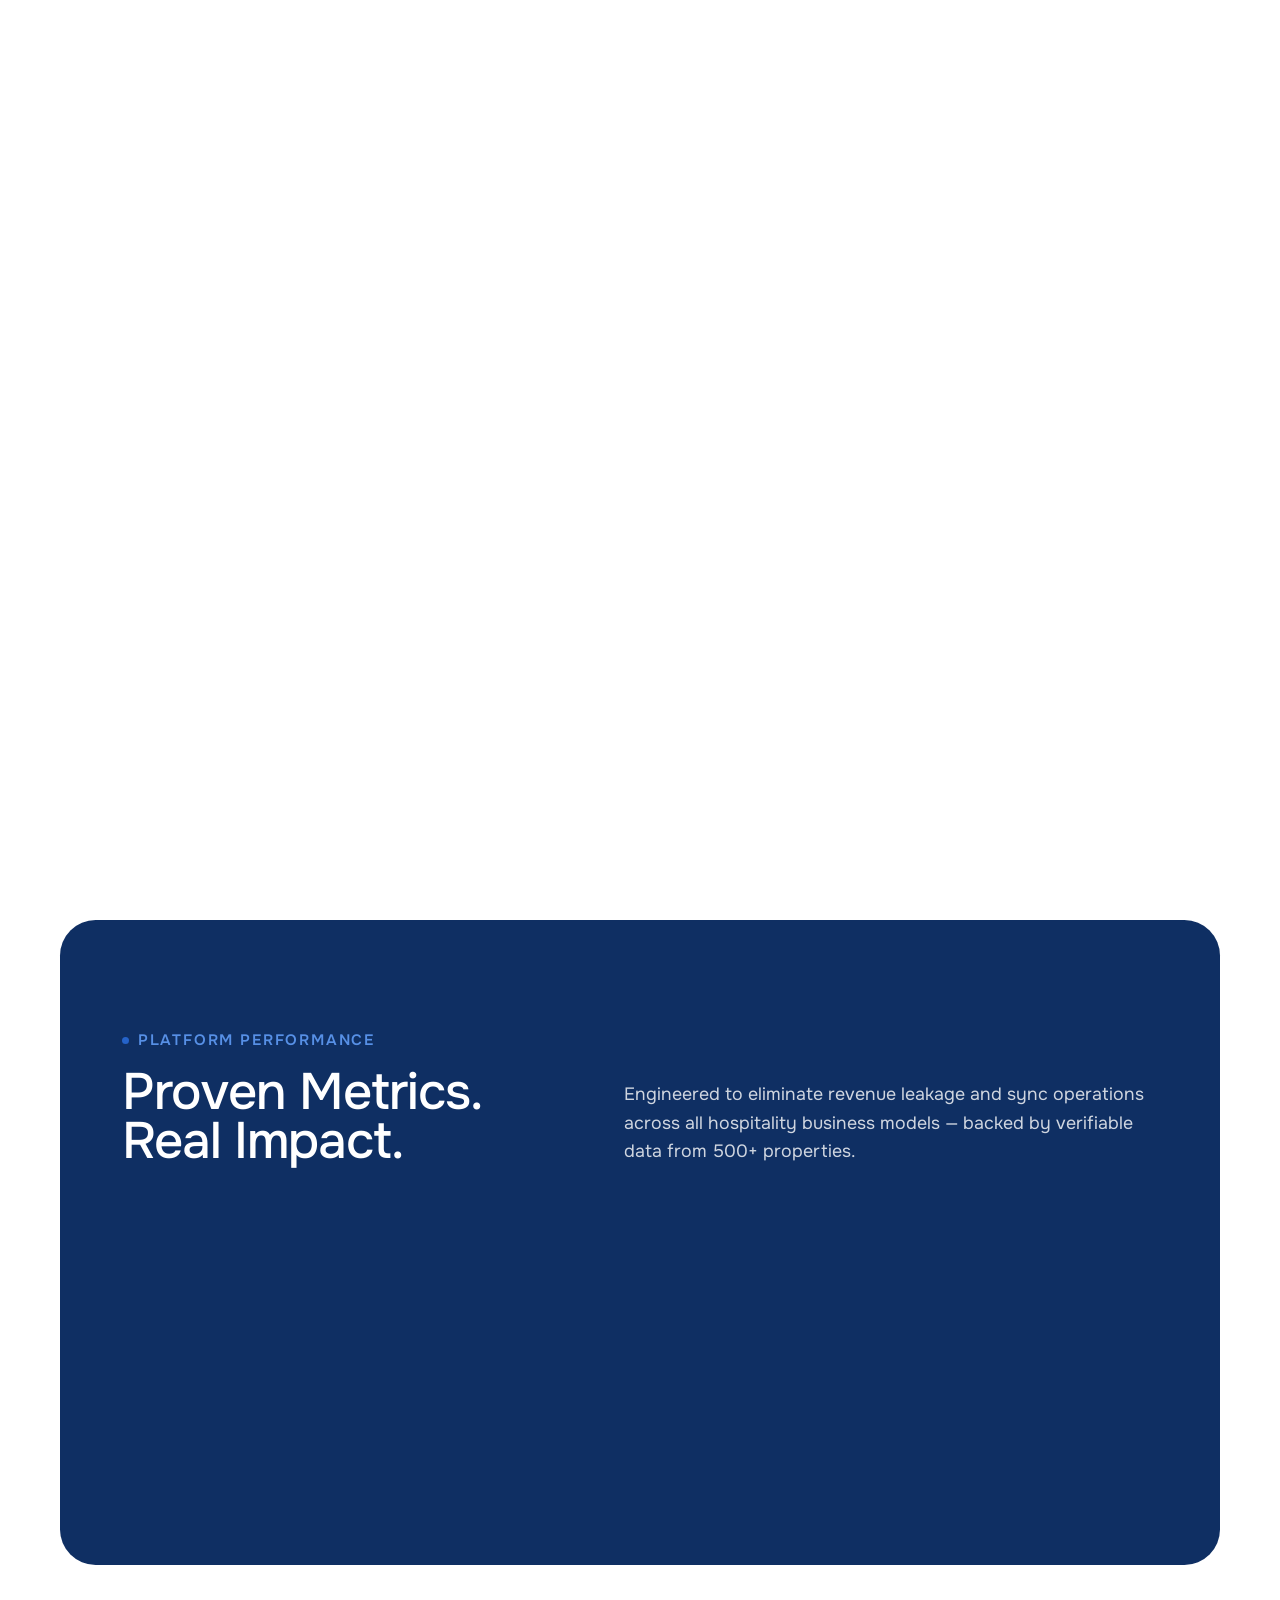
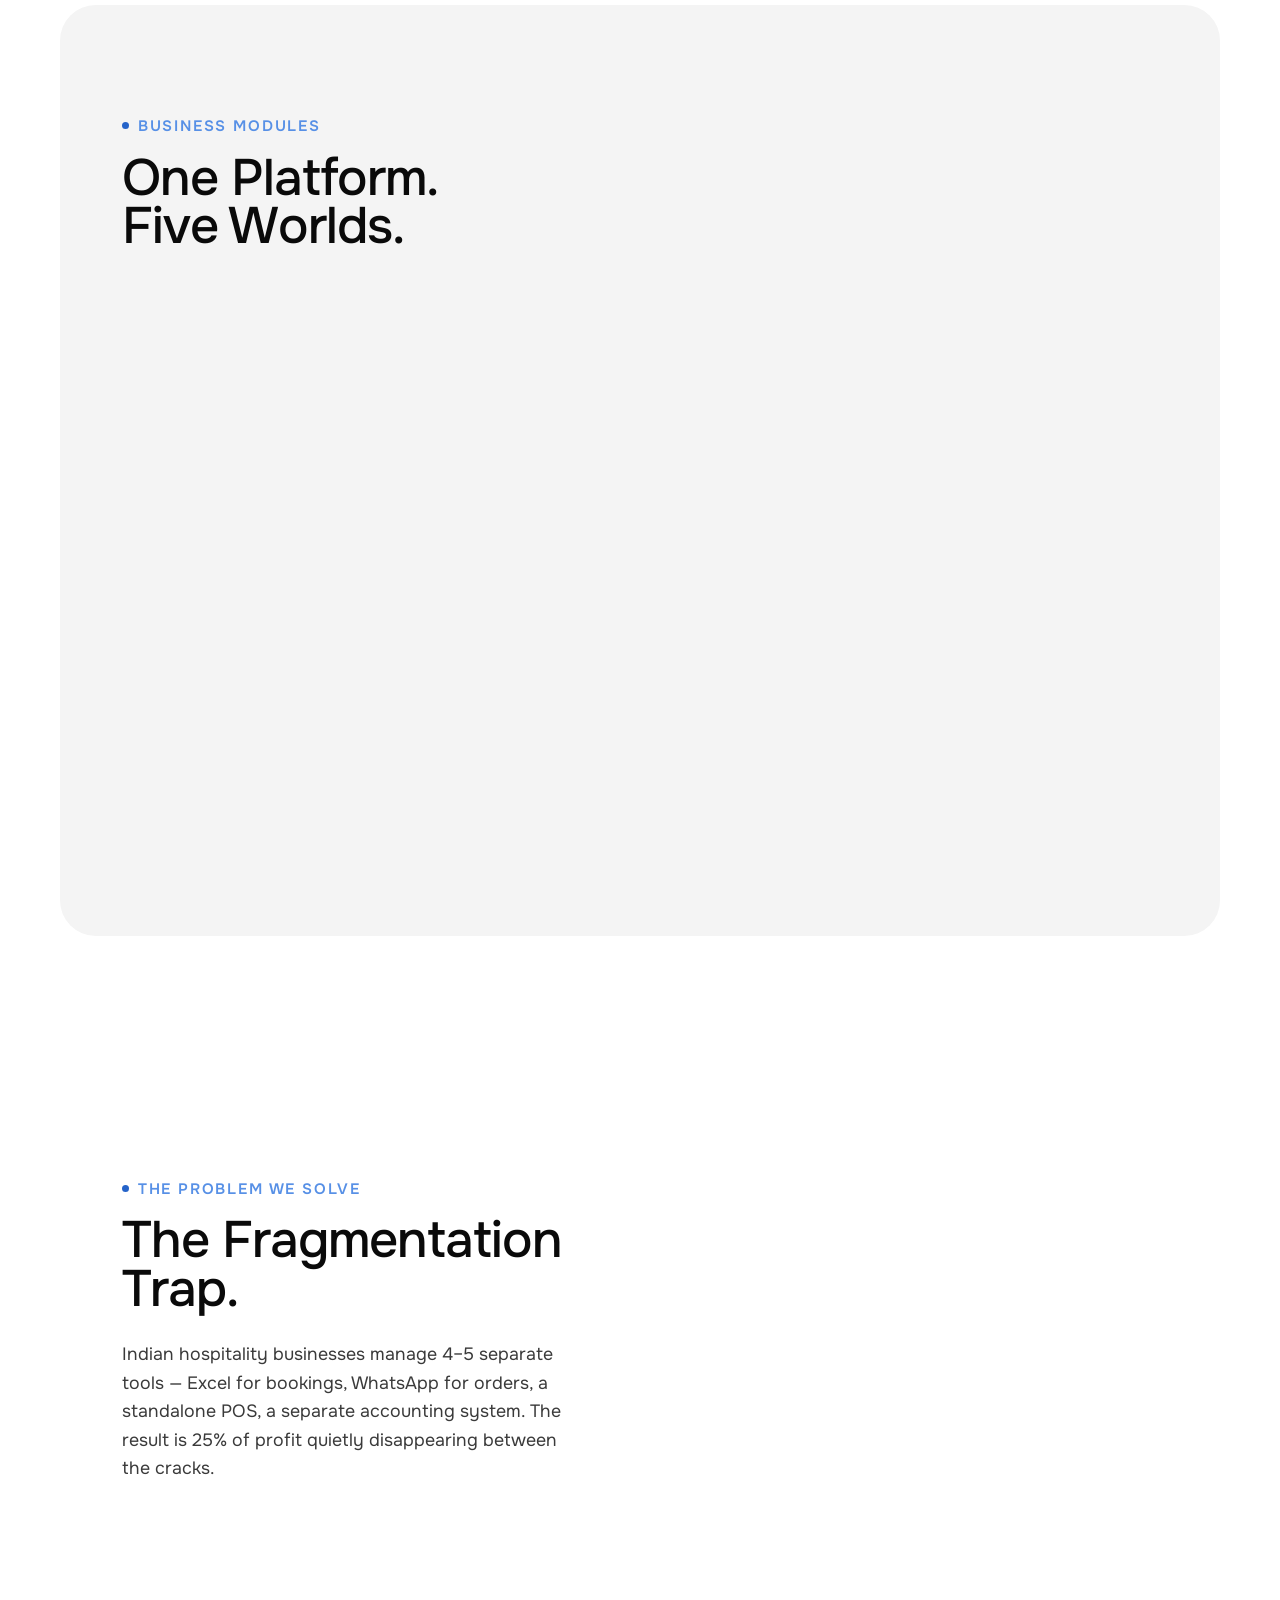
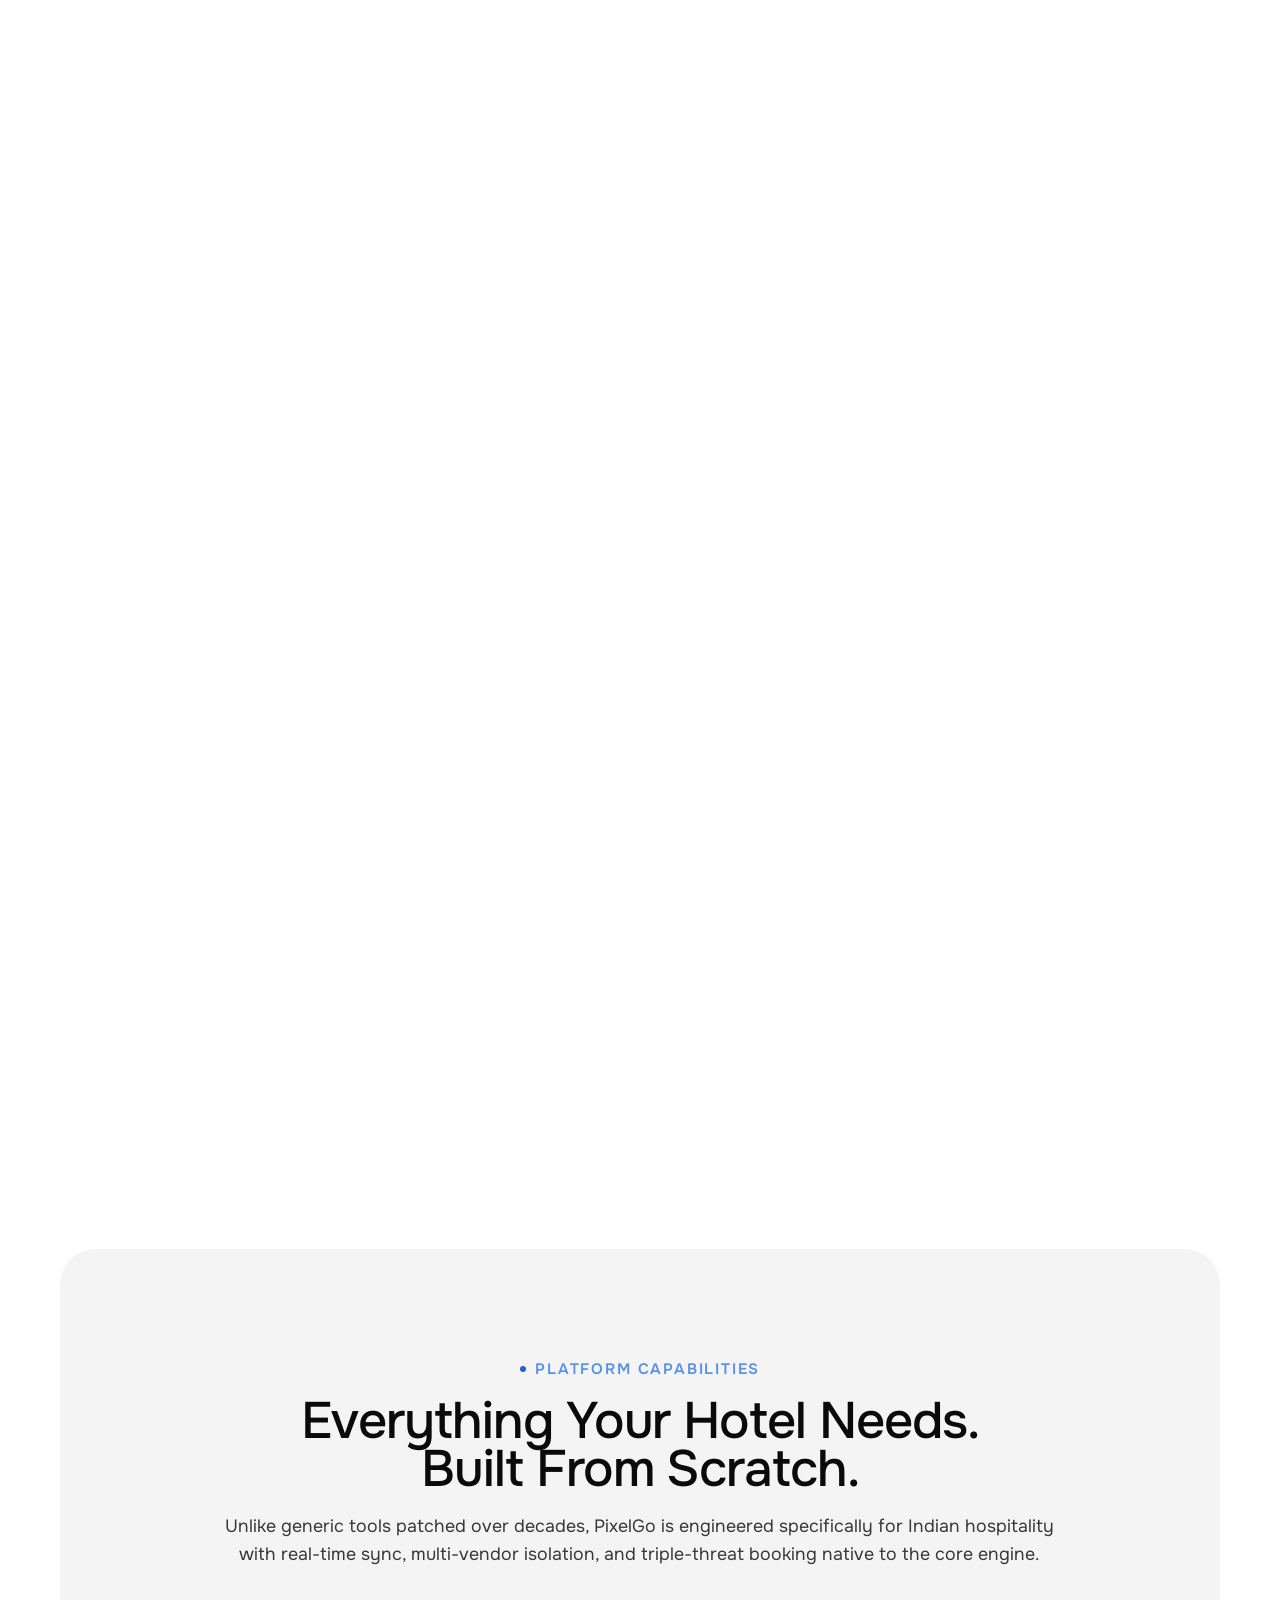
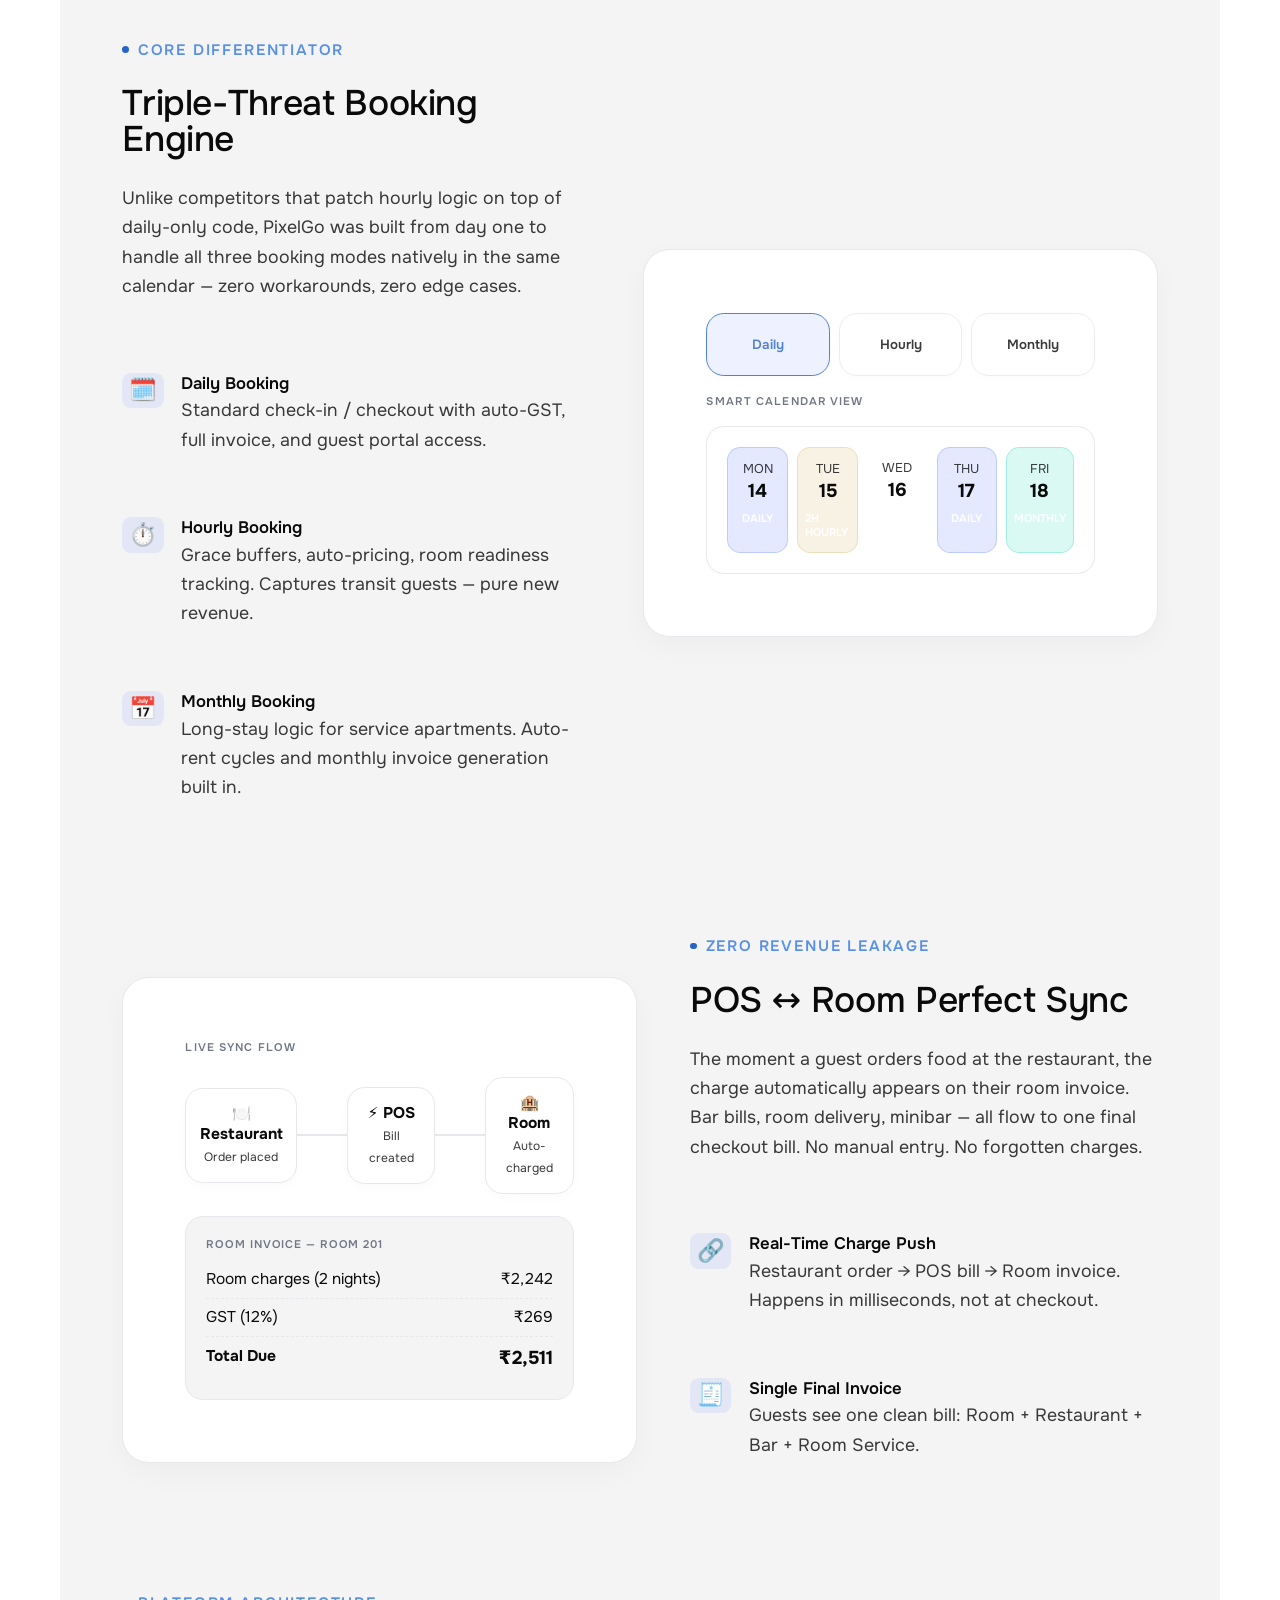
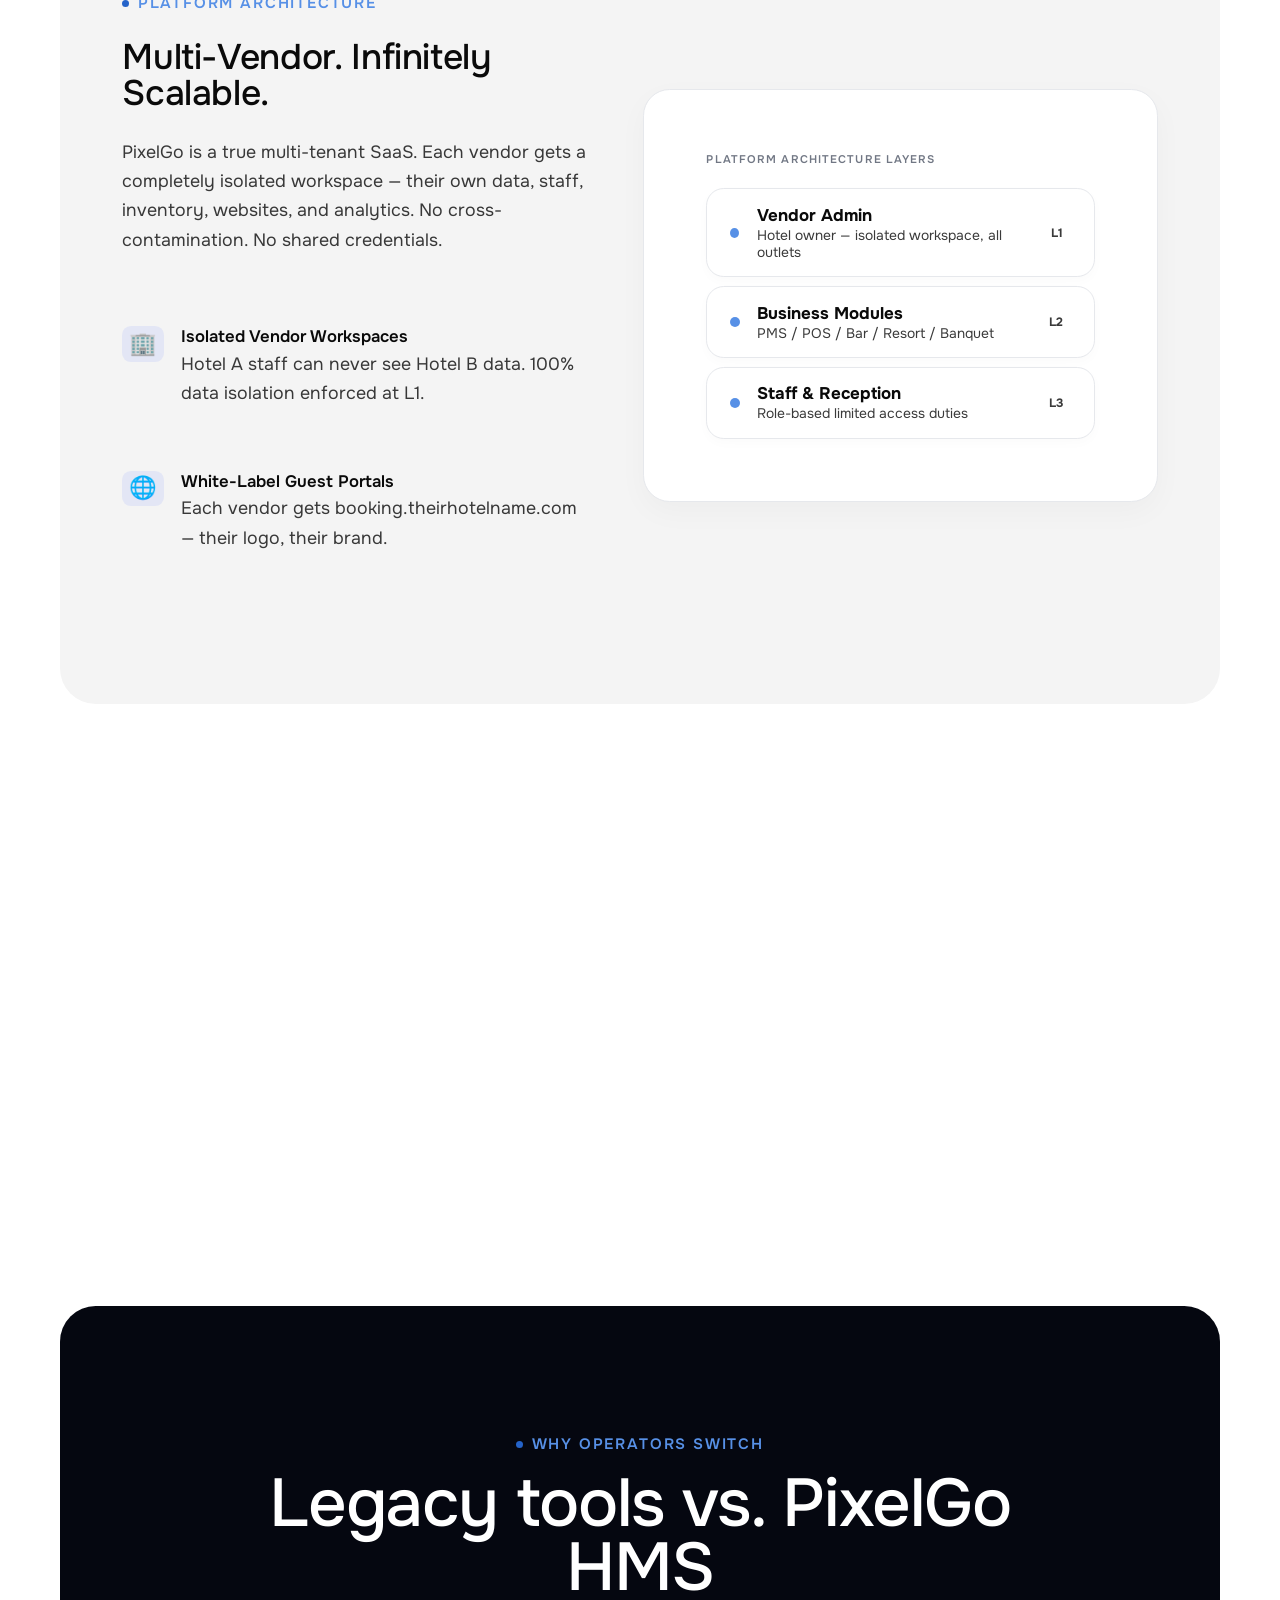
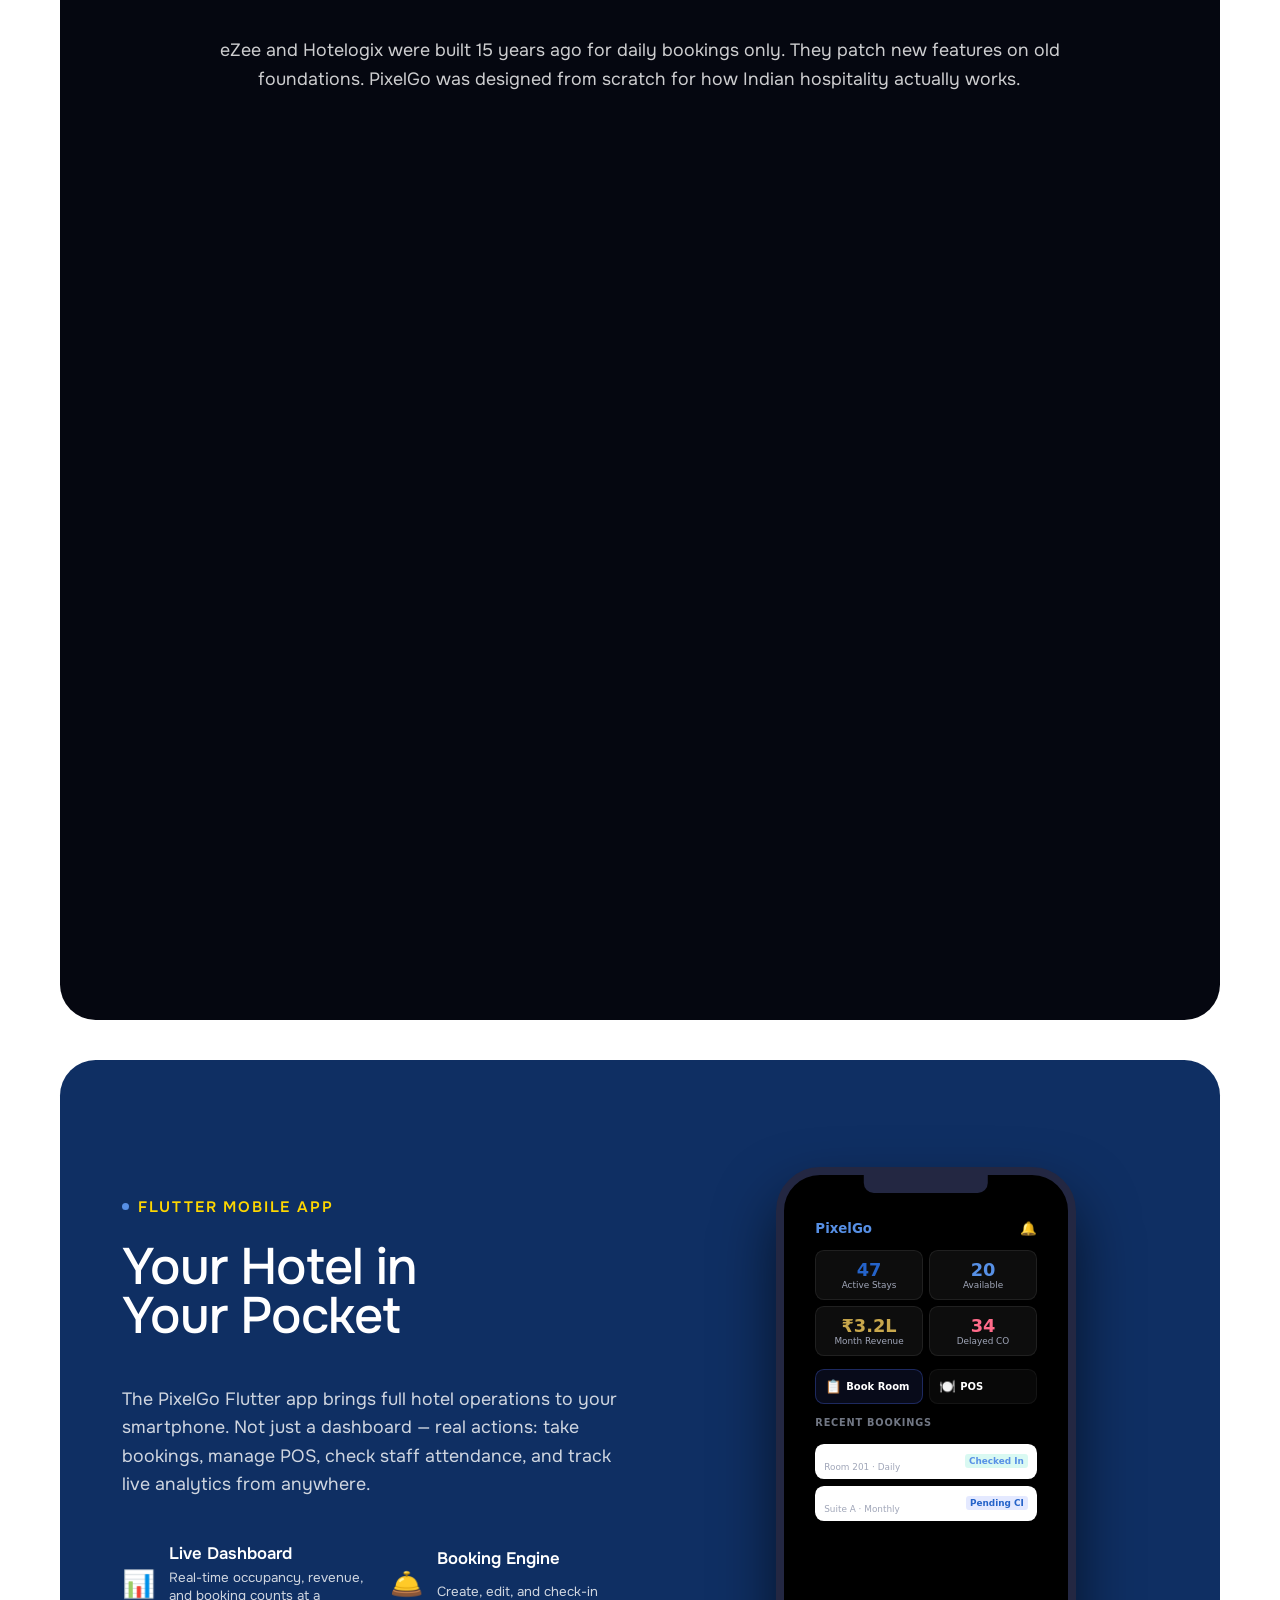
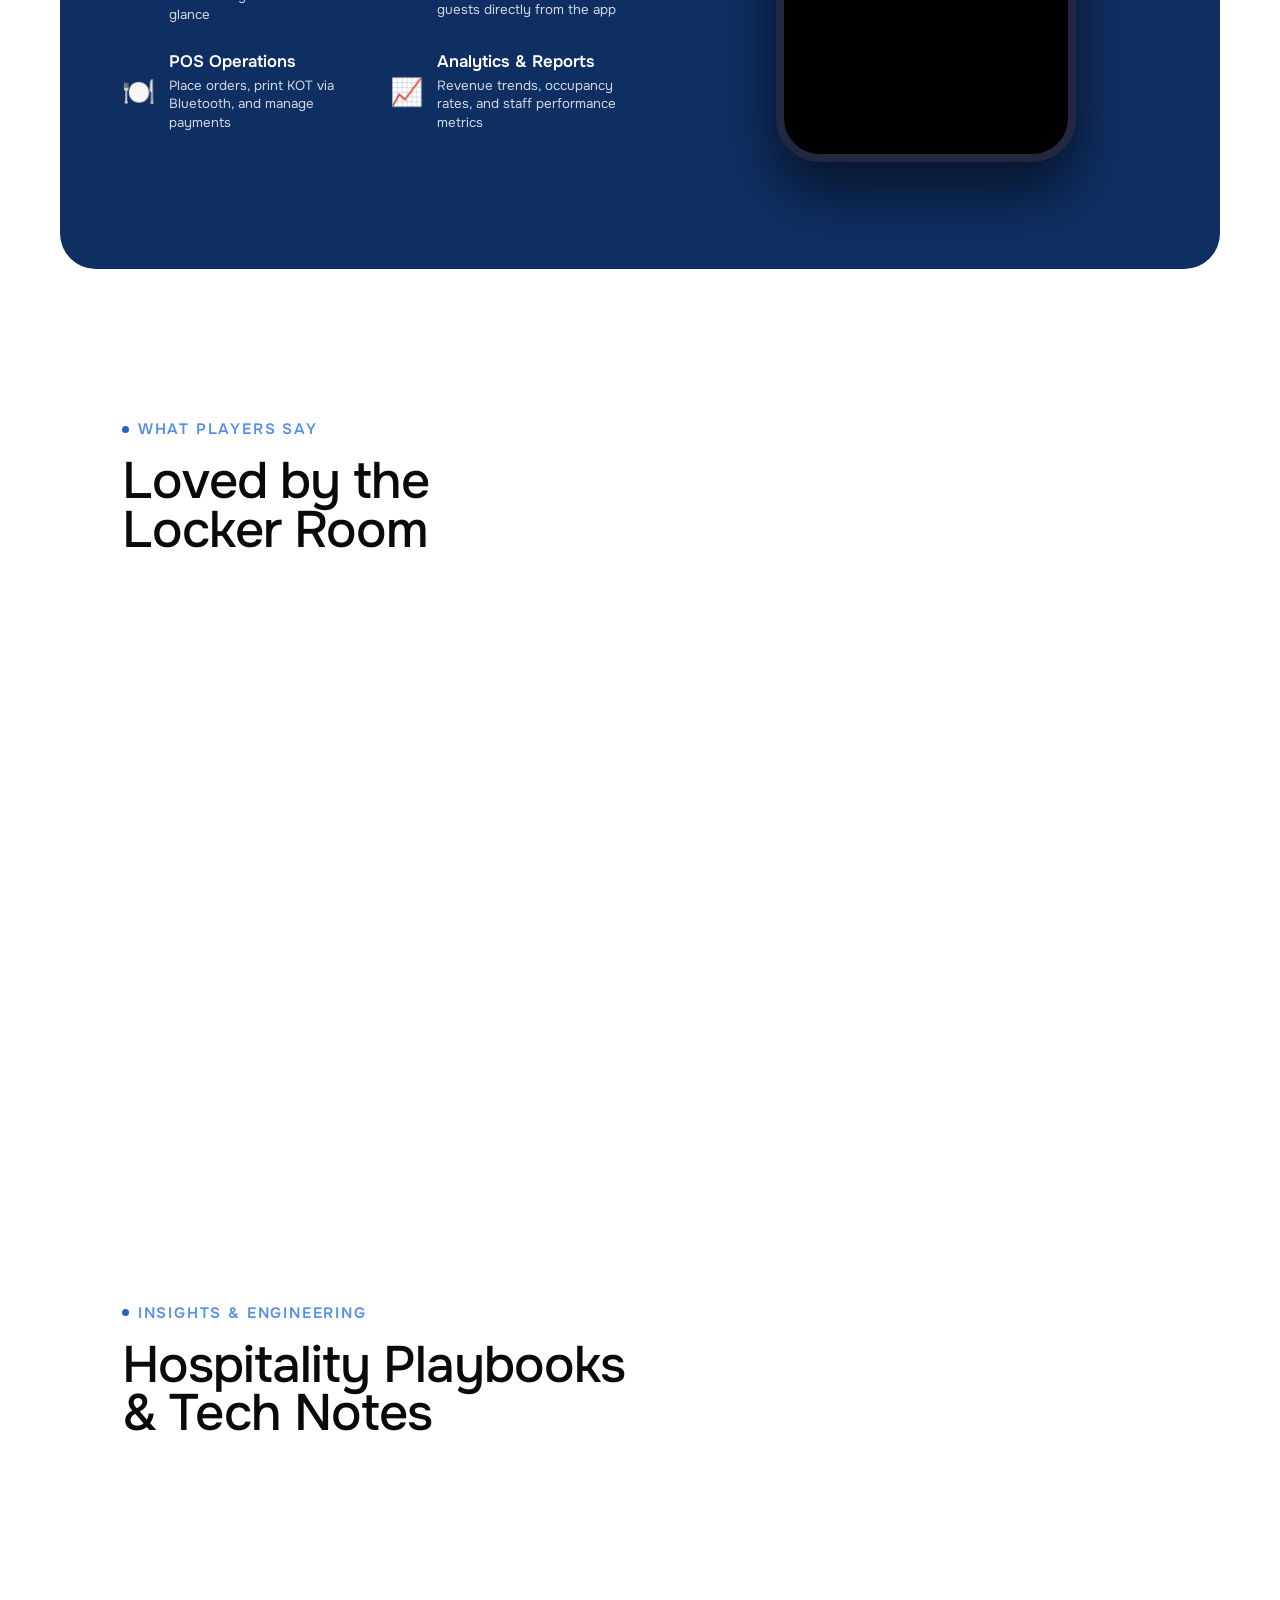
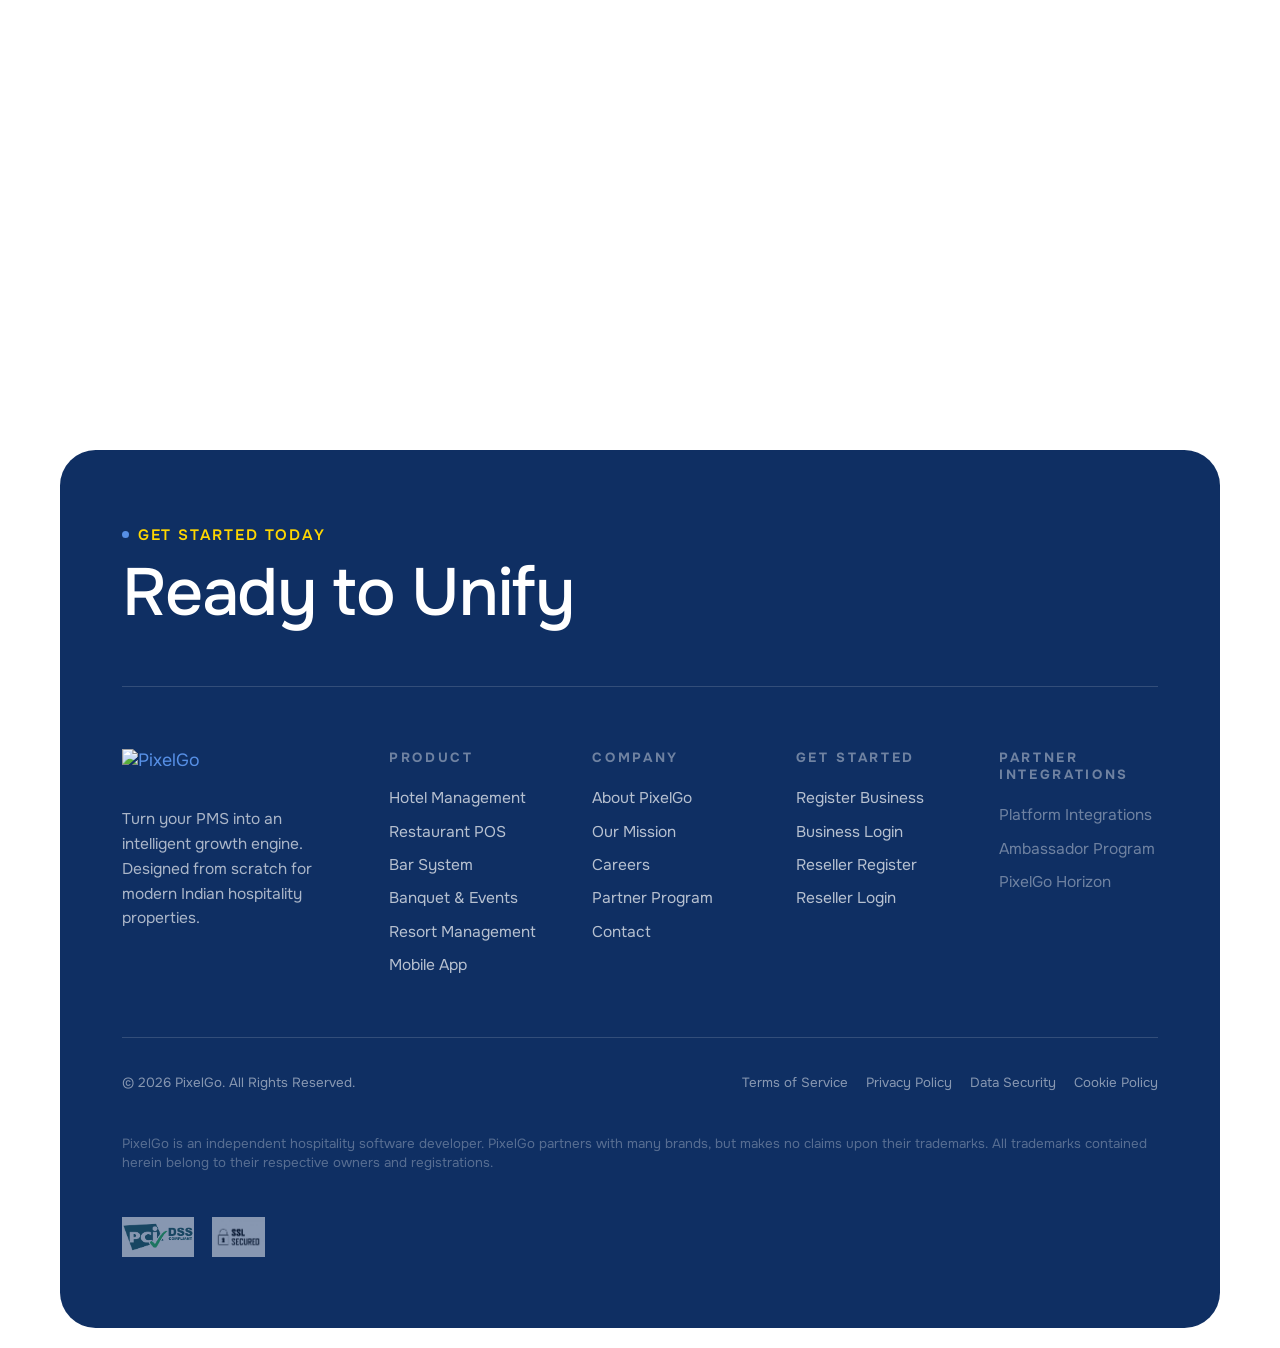
==== commit 2d1ef513: "Symmetrically align split text and image blocks" ====
--- a/index.html
+++ b/index.html
@@ -390,11 +390,11 @@
         .split-feature-section {
             display: flex;
             align-items: center;
-            justify-content: space-between;
-            max-width: var(--container-width);
-            margin: 3rem auto; /* Reduced from 6rem to close the gap */
+            justify-content: center;
+            max-width: 1050px;
+            margin: 6rem auto;
             padding: 0 24px;
-            gap: 3rem;
+            gap: 5rem;
         }
 
         .split-feature-section.reverse {
@@ -403,17 +403,17 @@
 
         .split-text {
             flex: 1;
-            max-width: 500px;
+            max-width: 450px;
+            width: 100%;
         }
 
         .split-image {
             flex: 1;
-            max-width: 400px; /* Replaced flex-basis with max-width to fix column layout issue */
+            max-width: 450px; /* Matched with text for perfect symmetry */
+            width: 100%;
             border-radius: 20px;
             overflow: hidden;
             box-shadow: 0 16px 40px rgba(0,0,0,0.2);
-            /* Optional: ensure it centers on mobile if needed */
-            margin: 0 auto;
         }
 
         .split-image img {
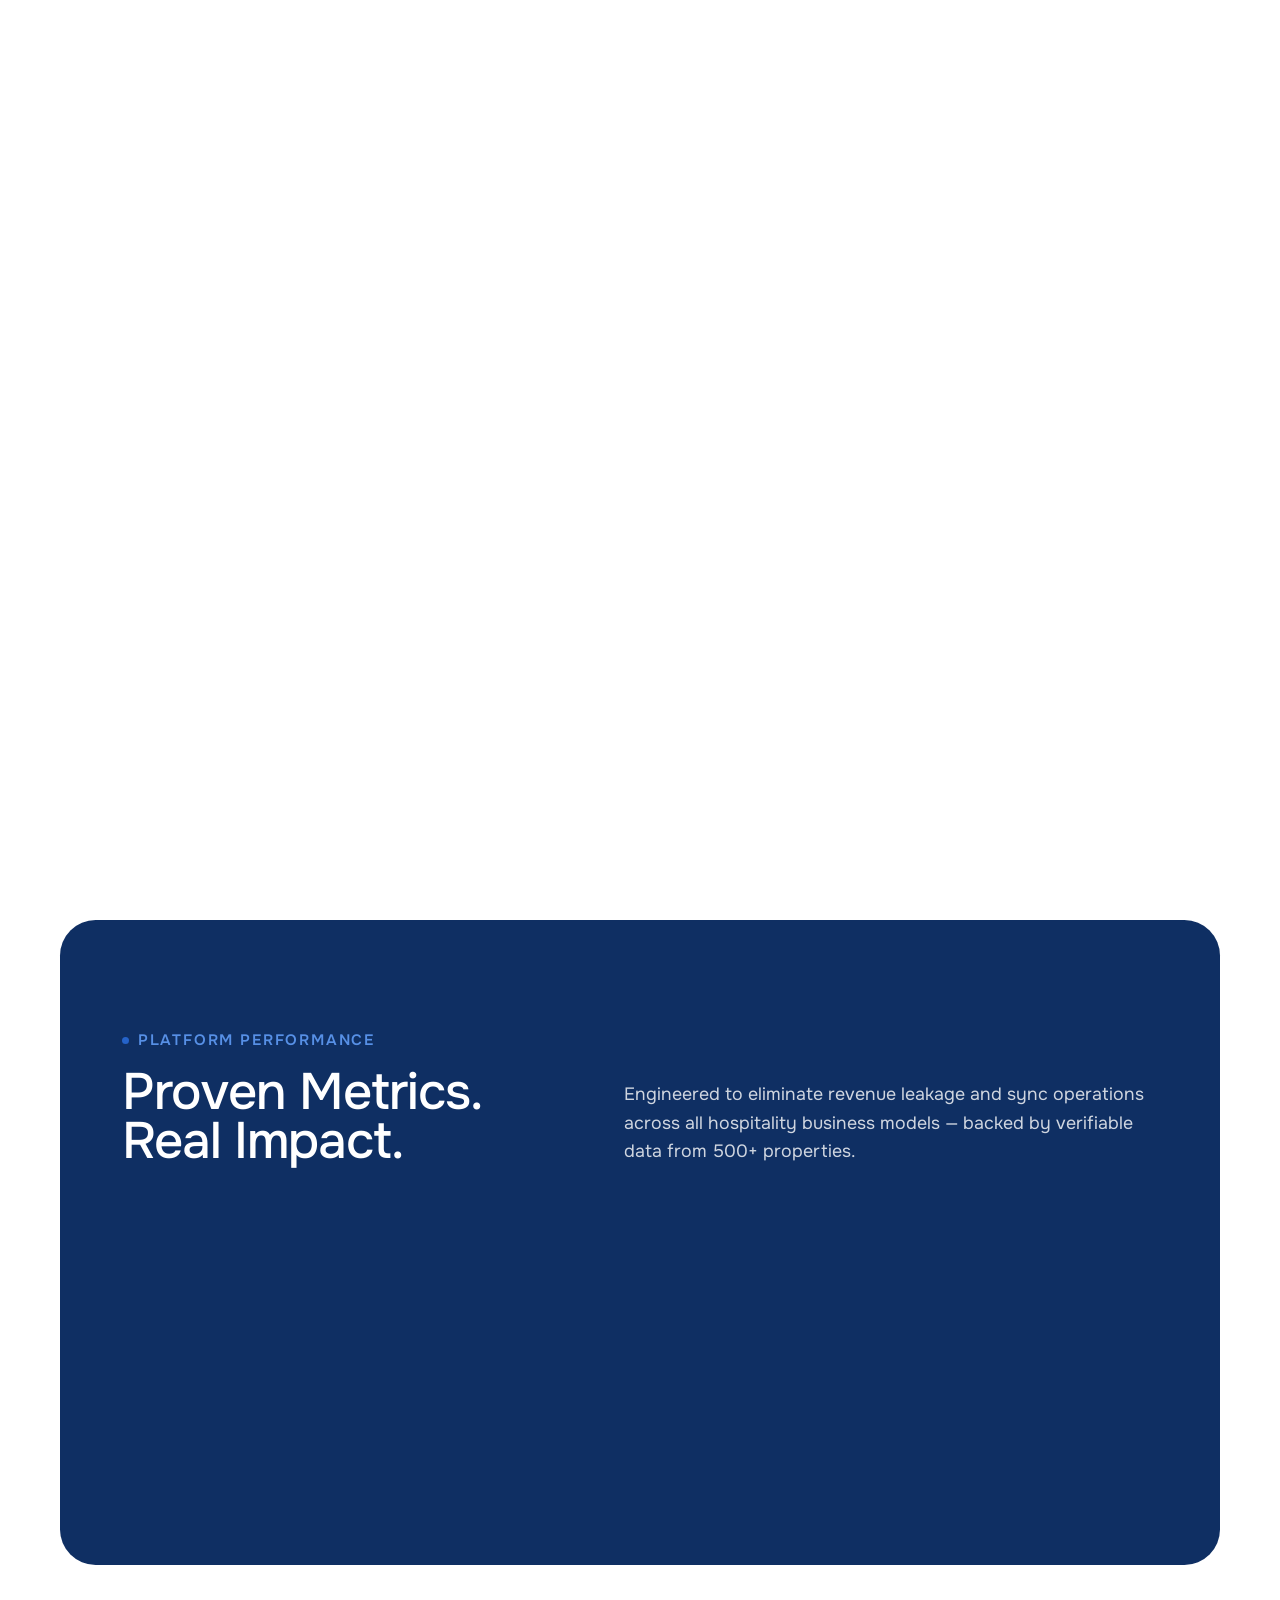
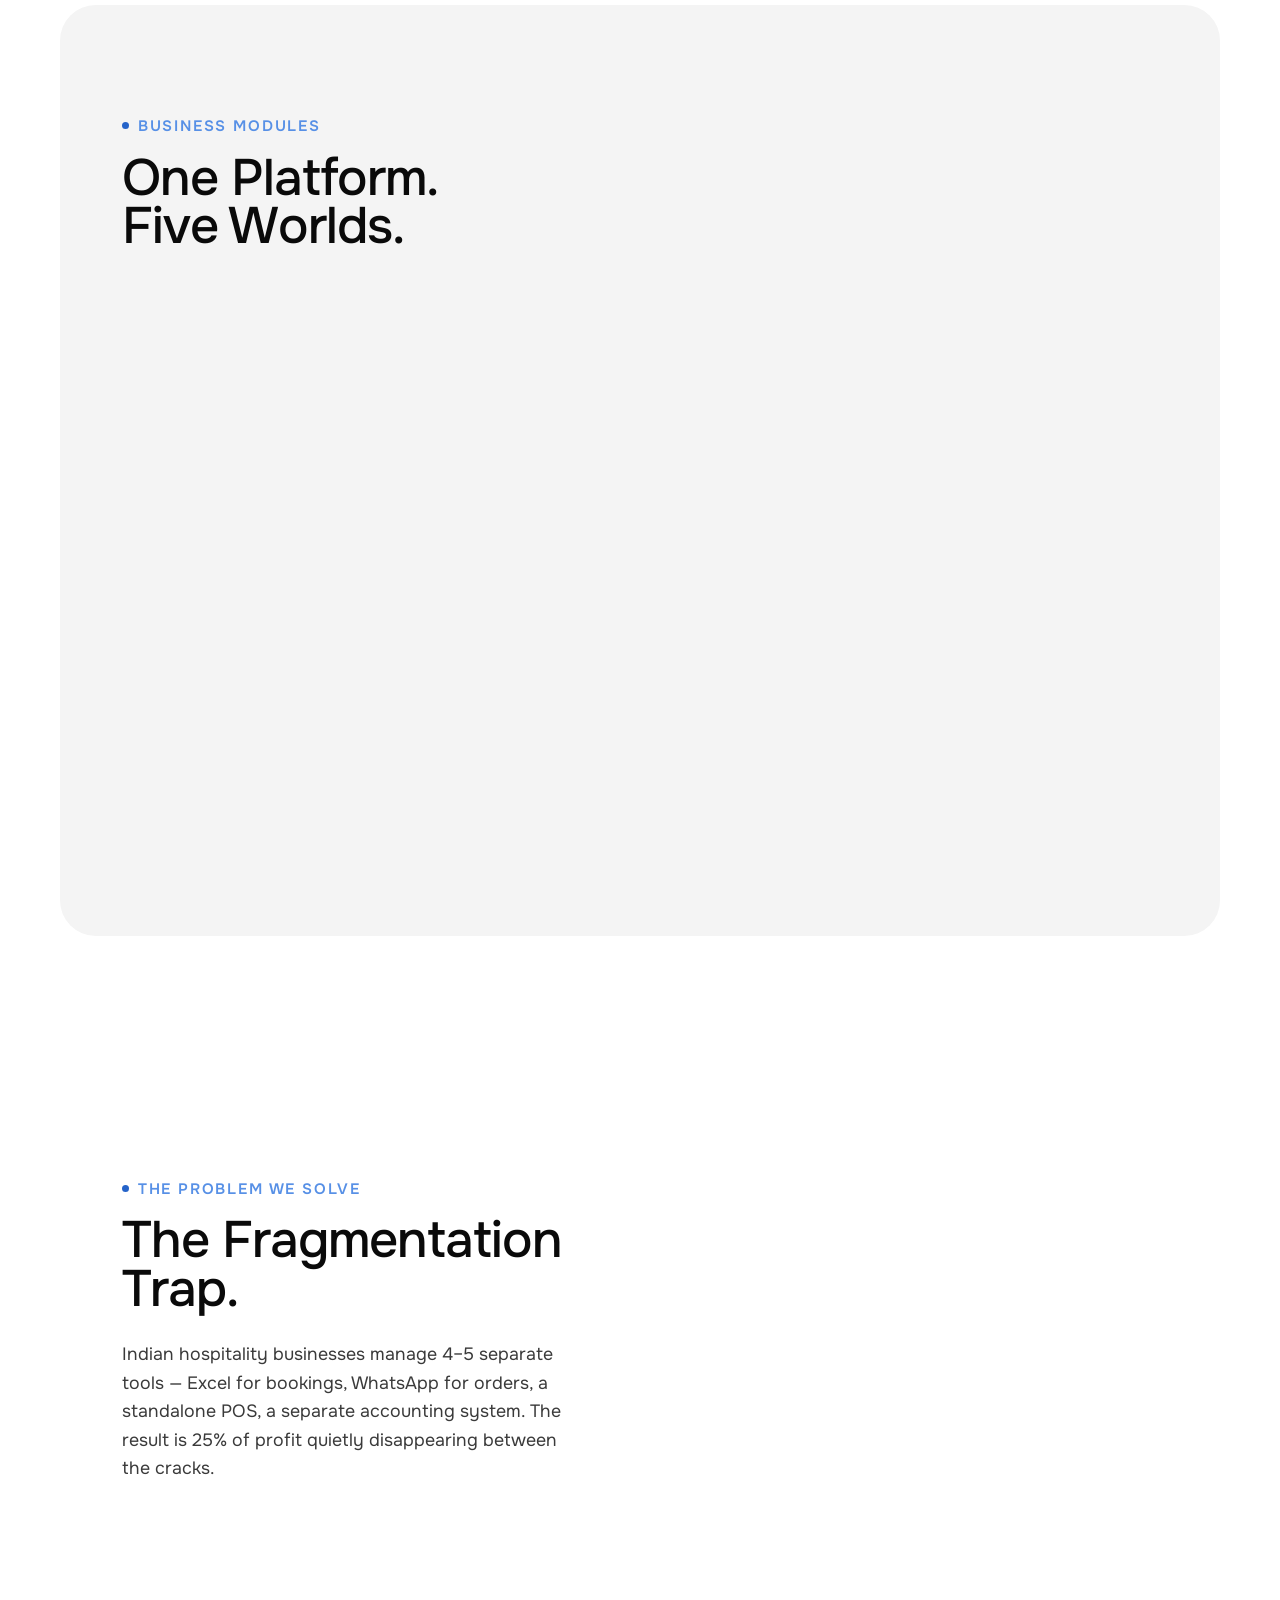
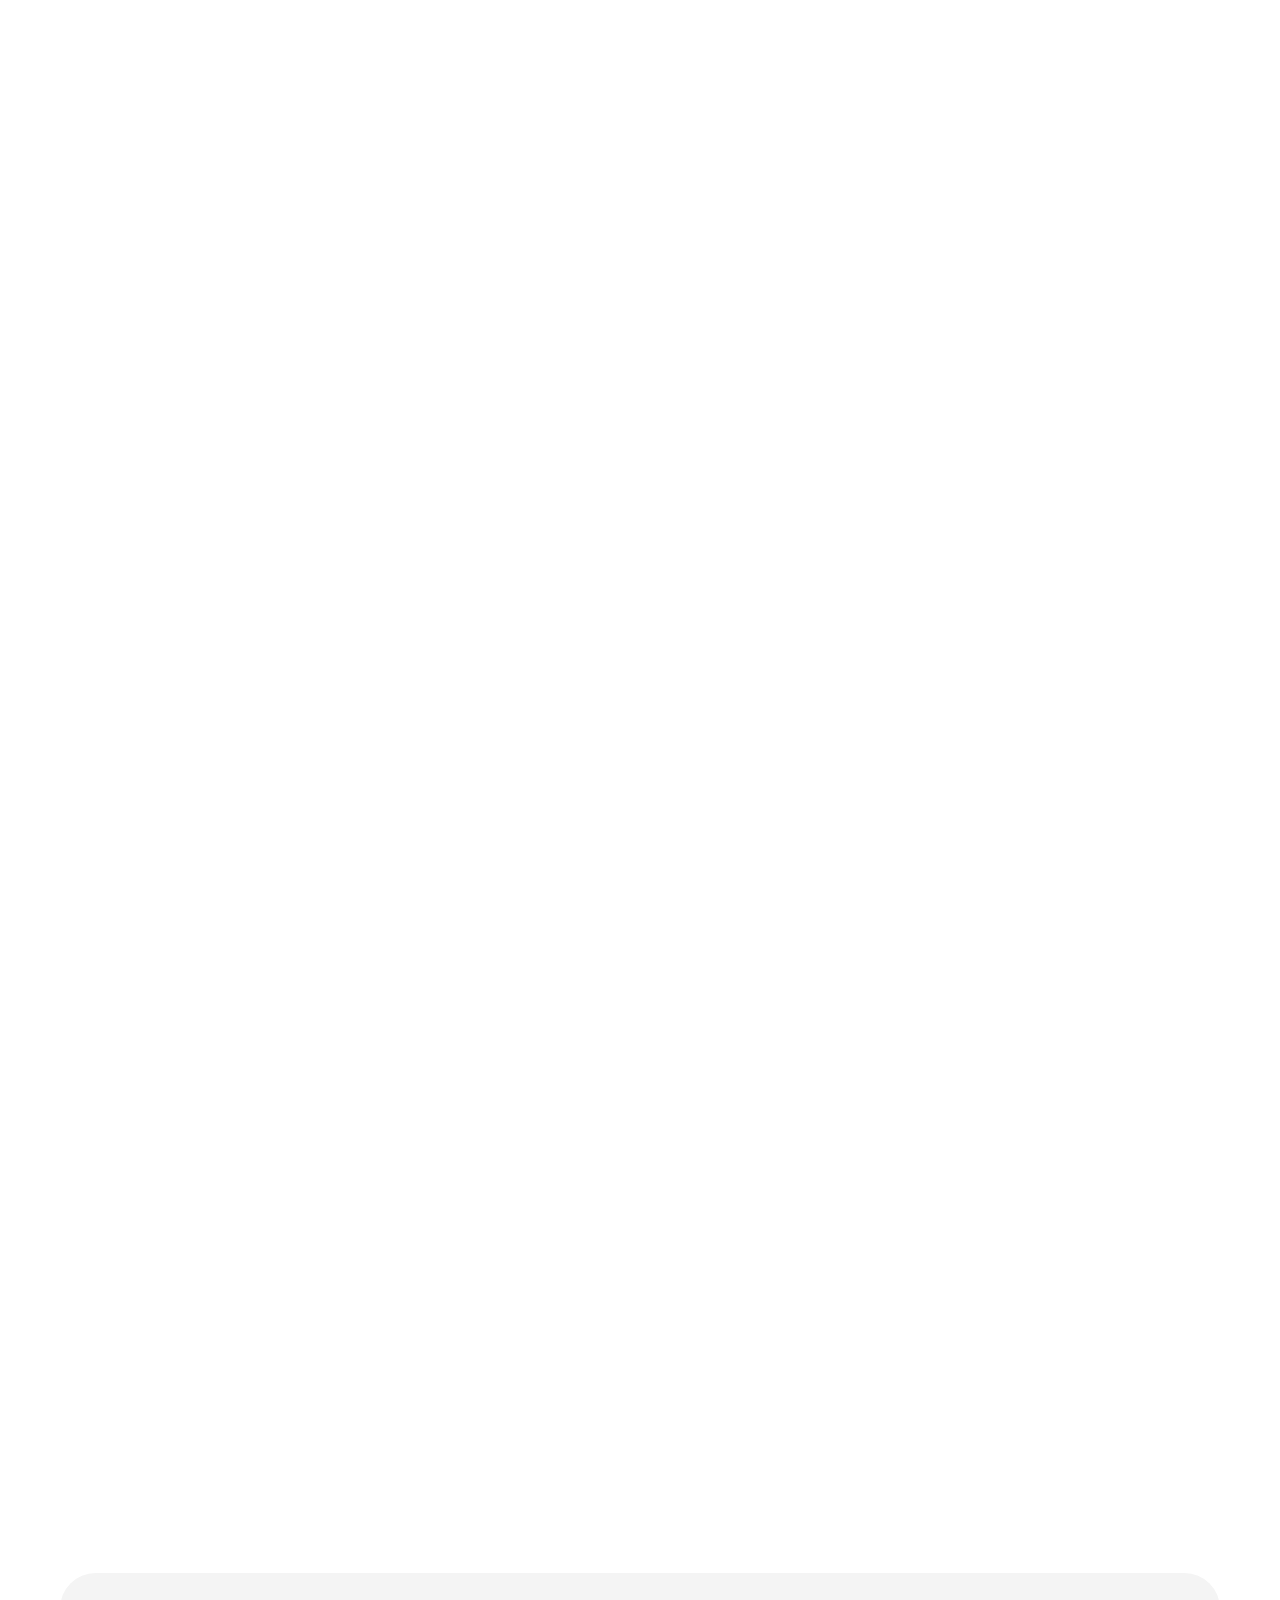
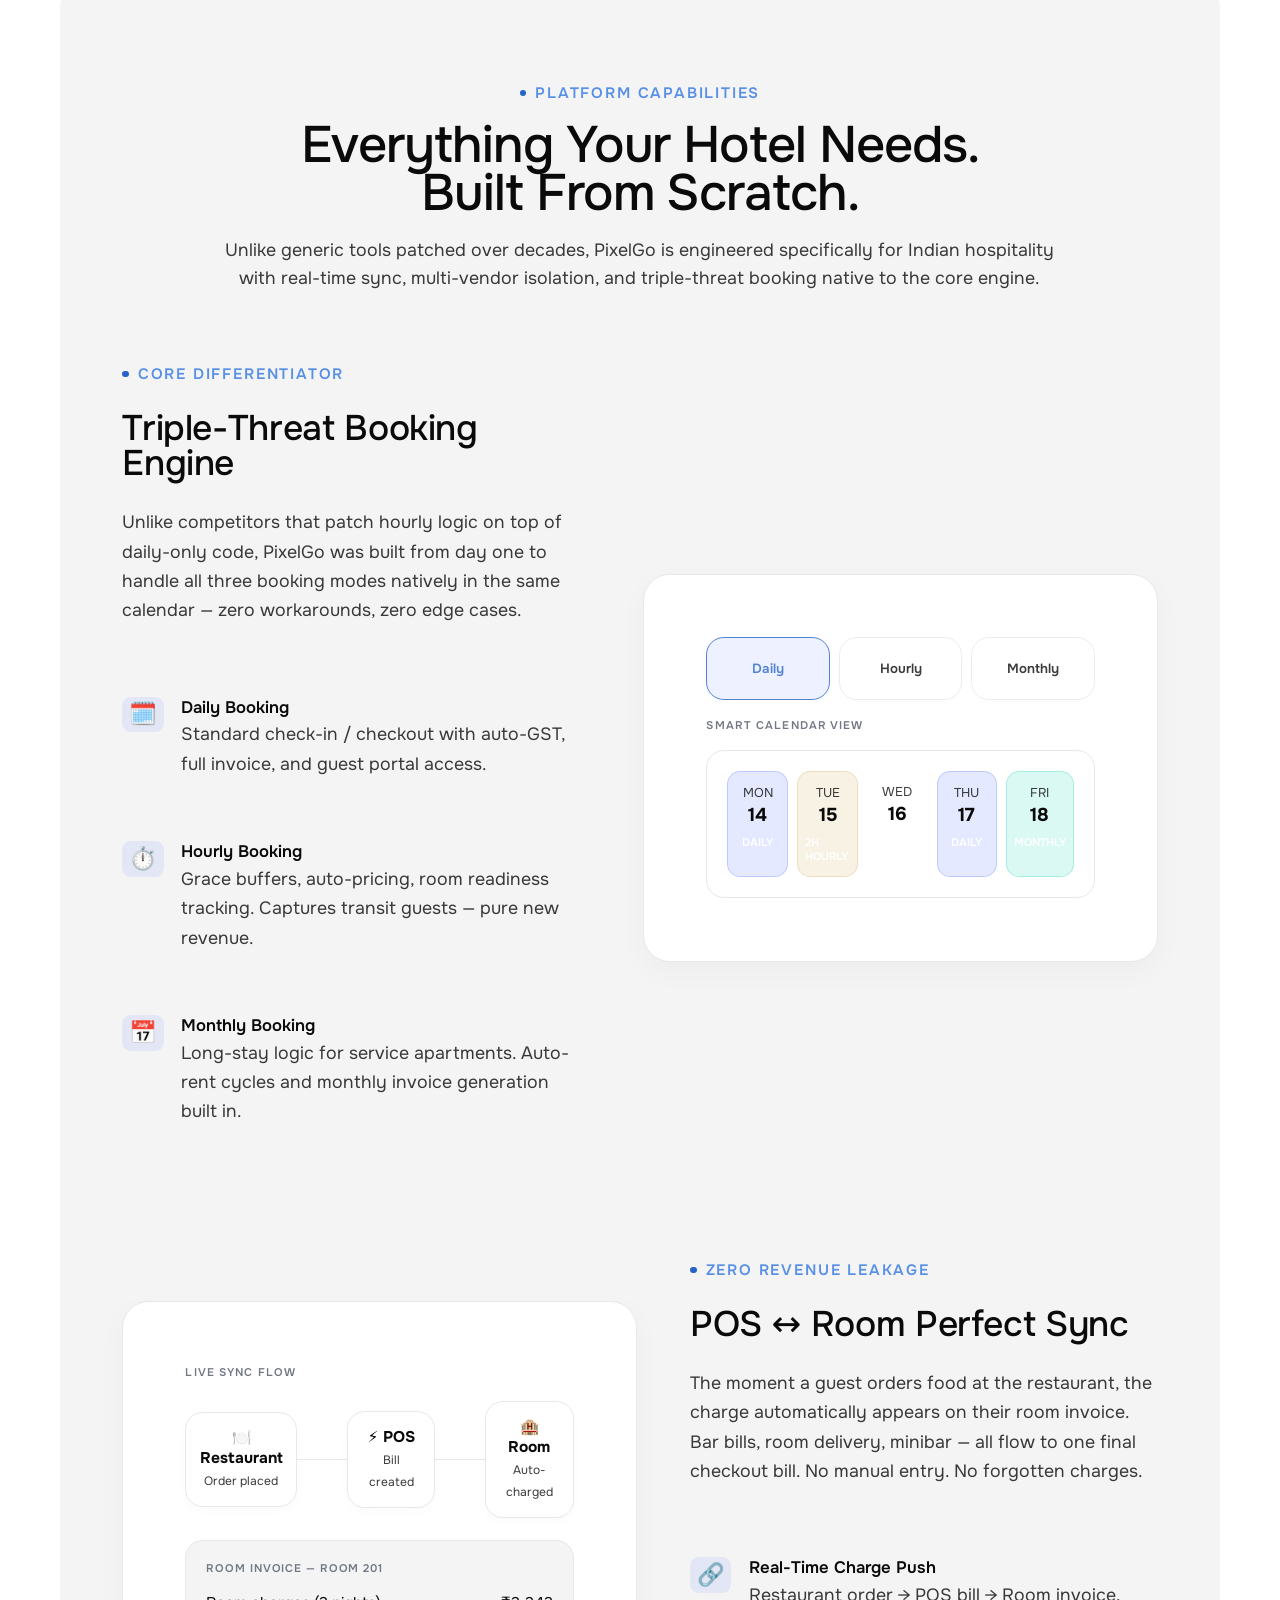
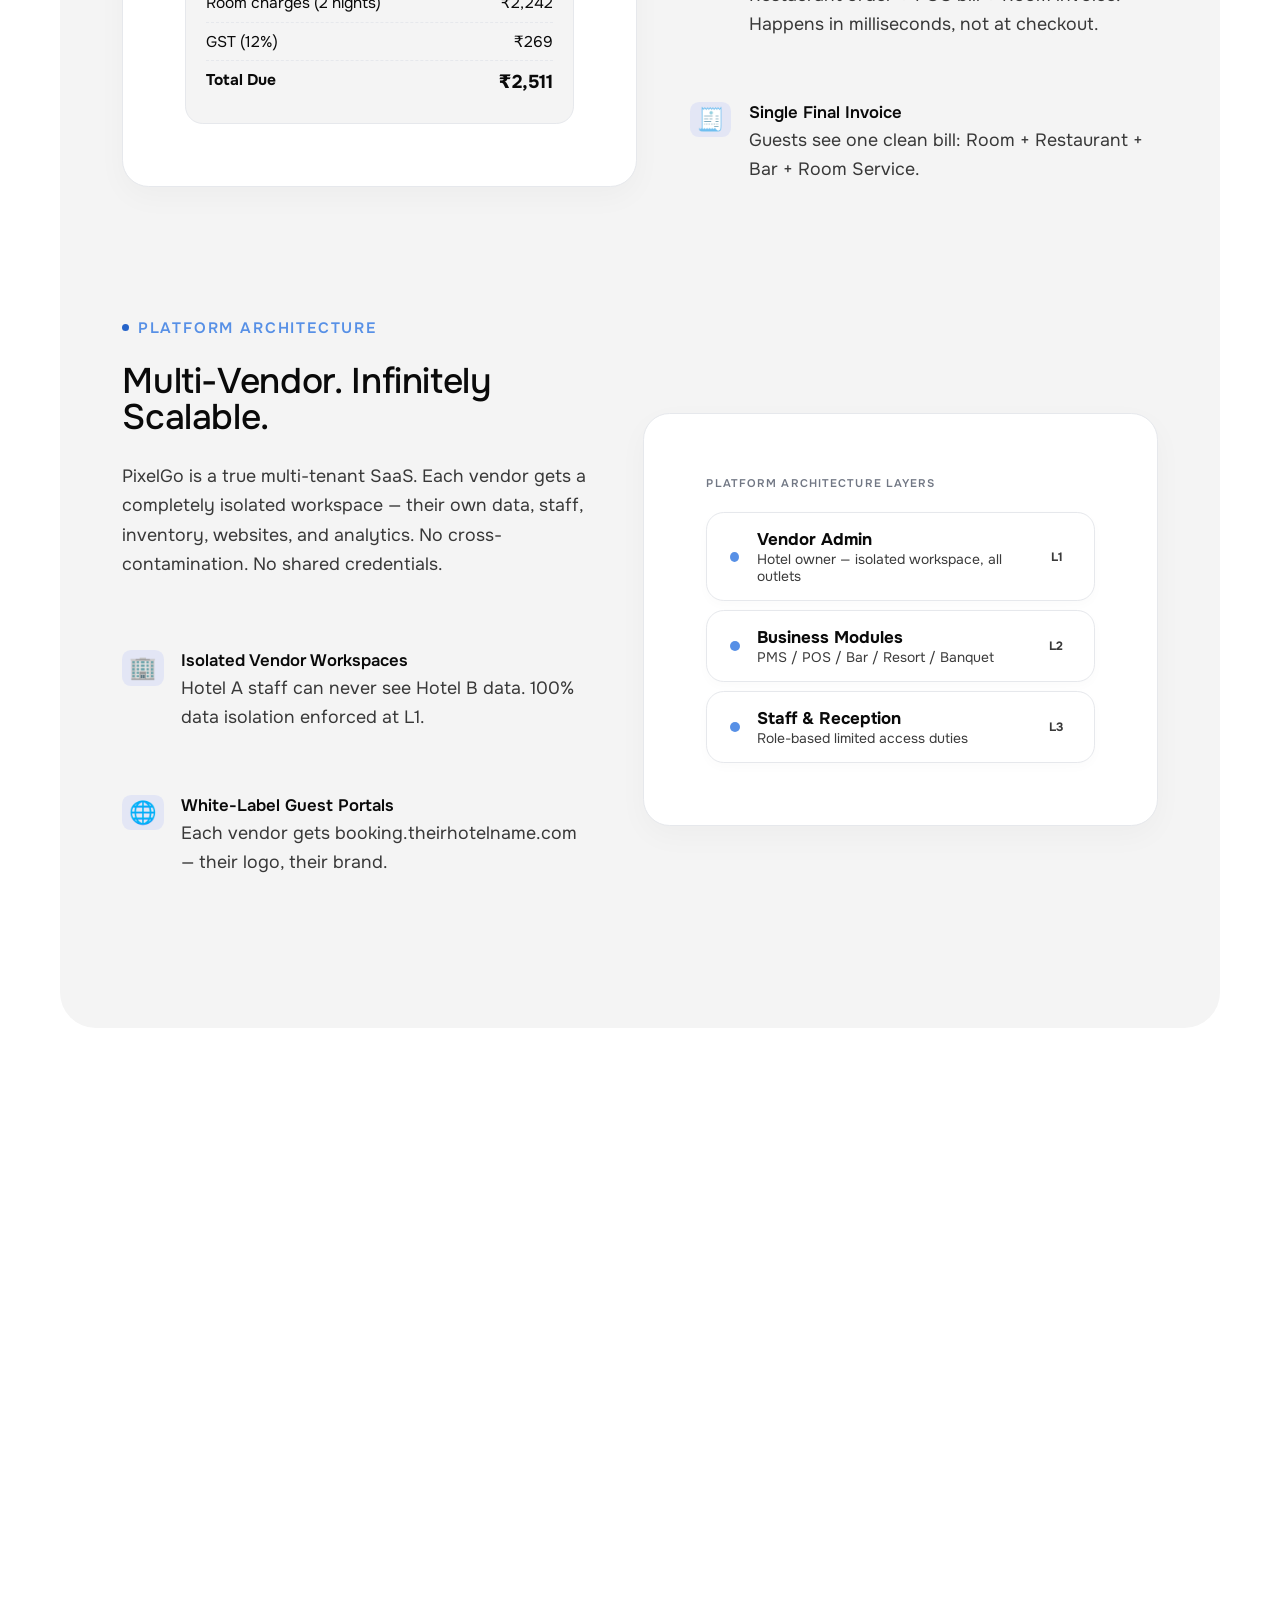
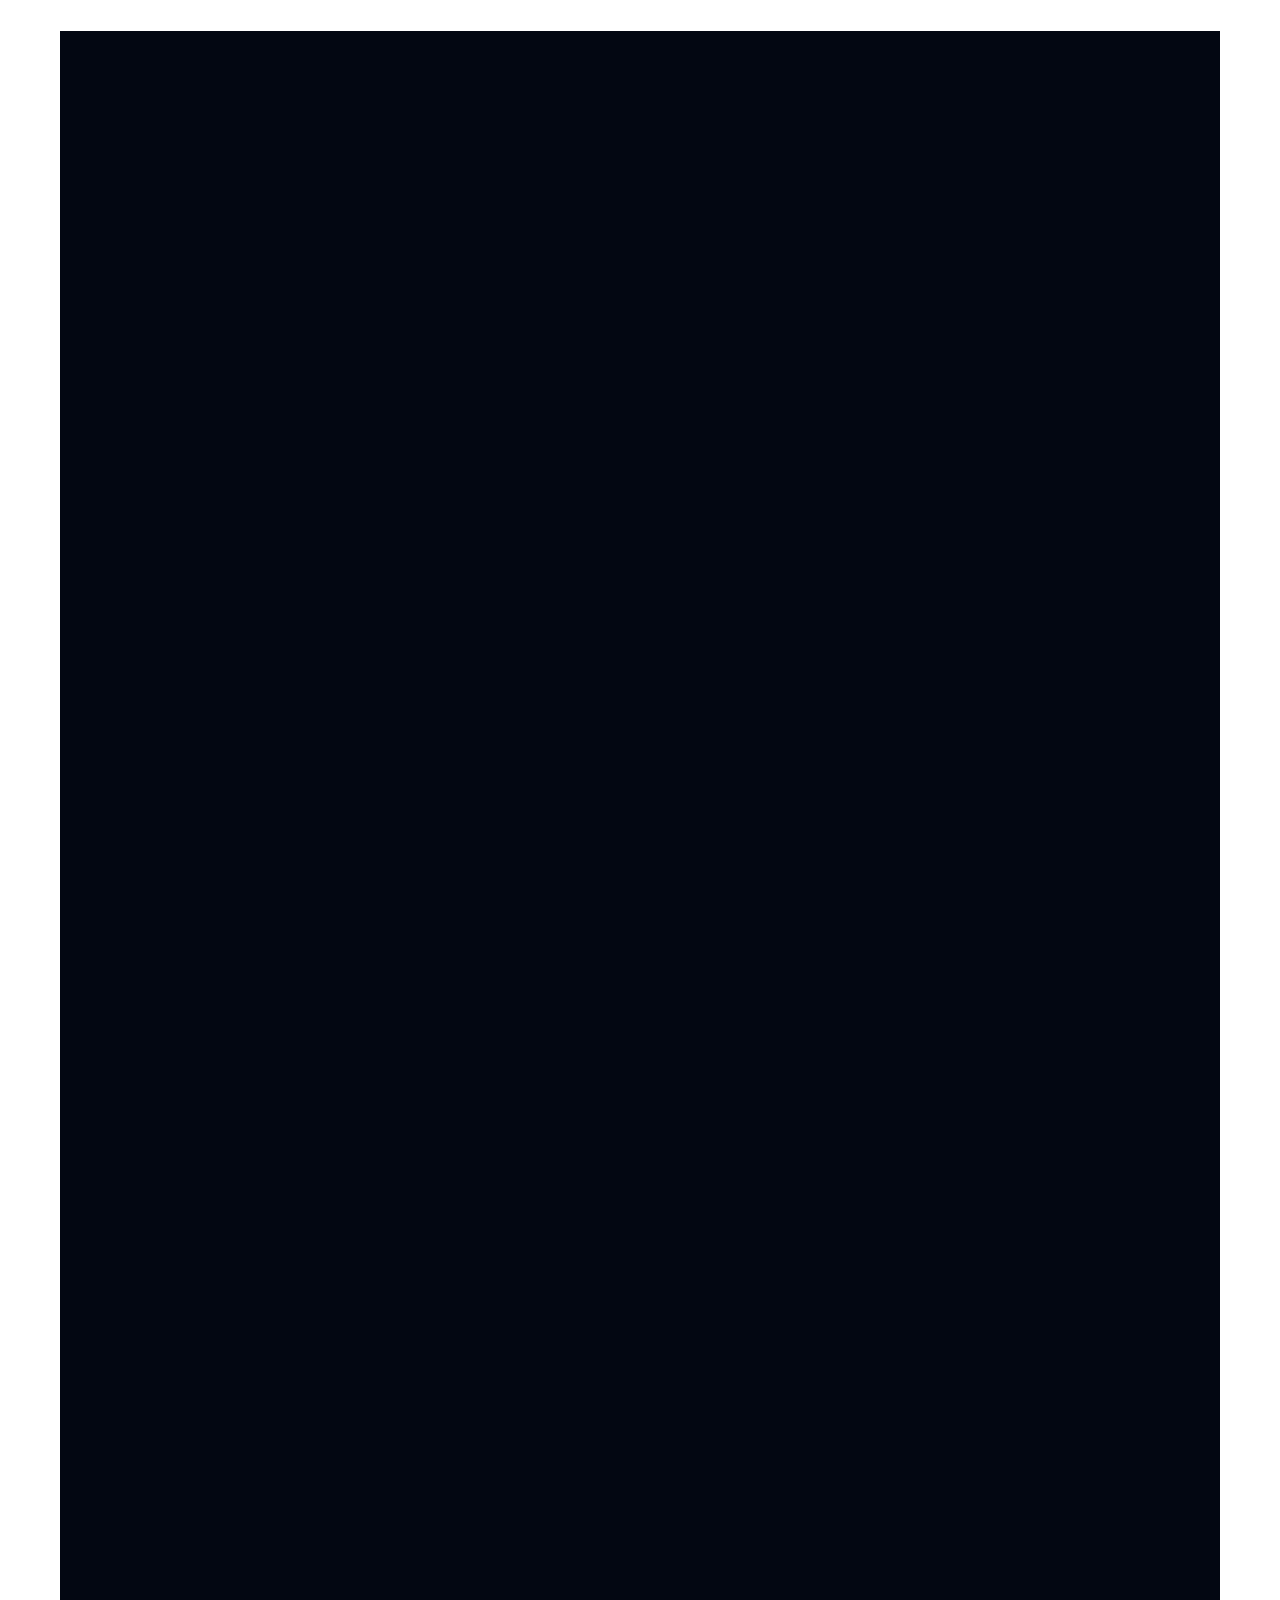
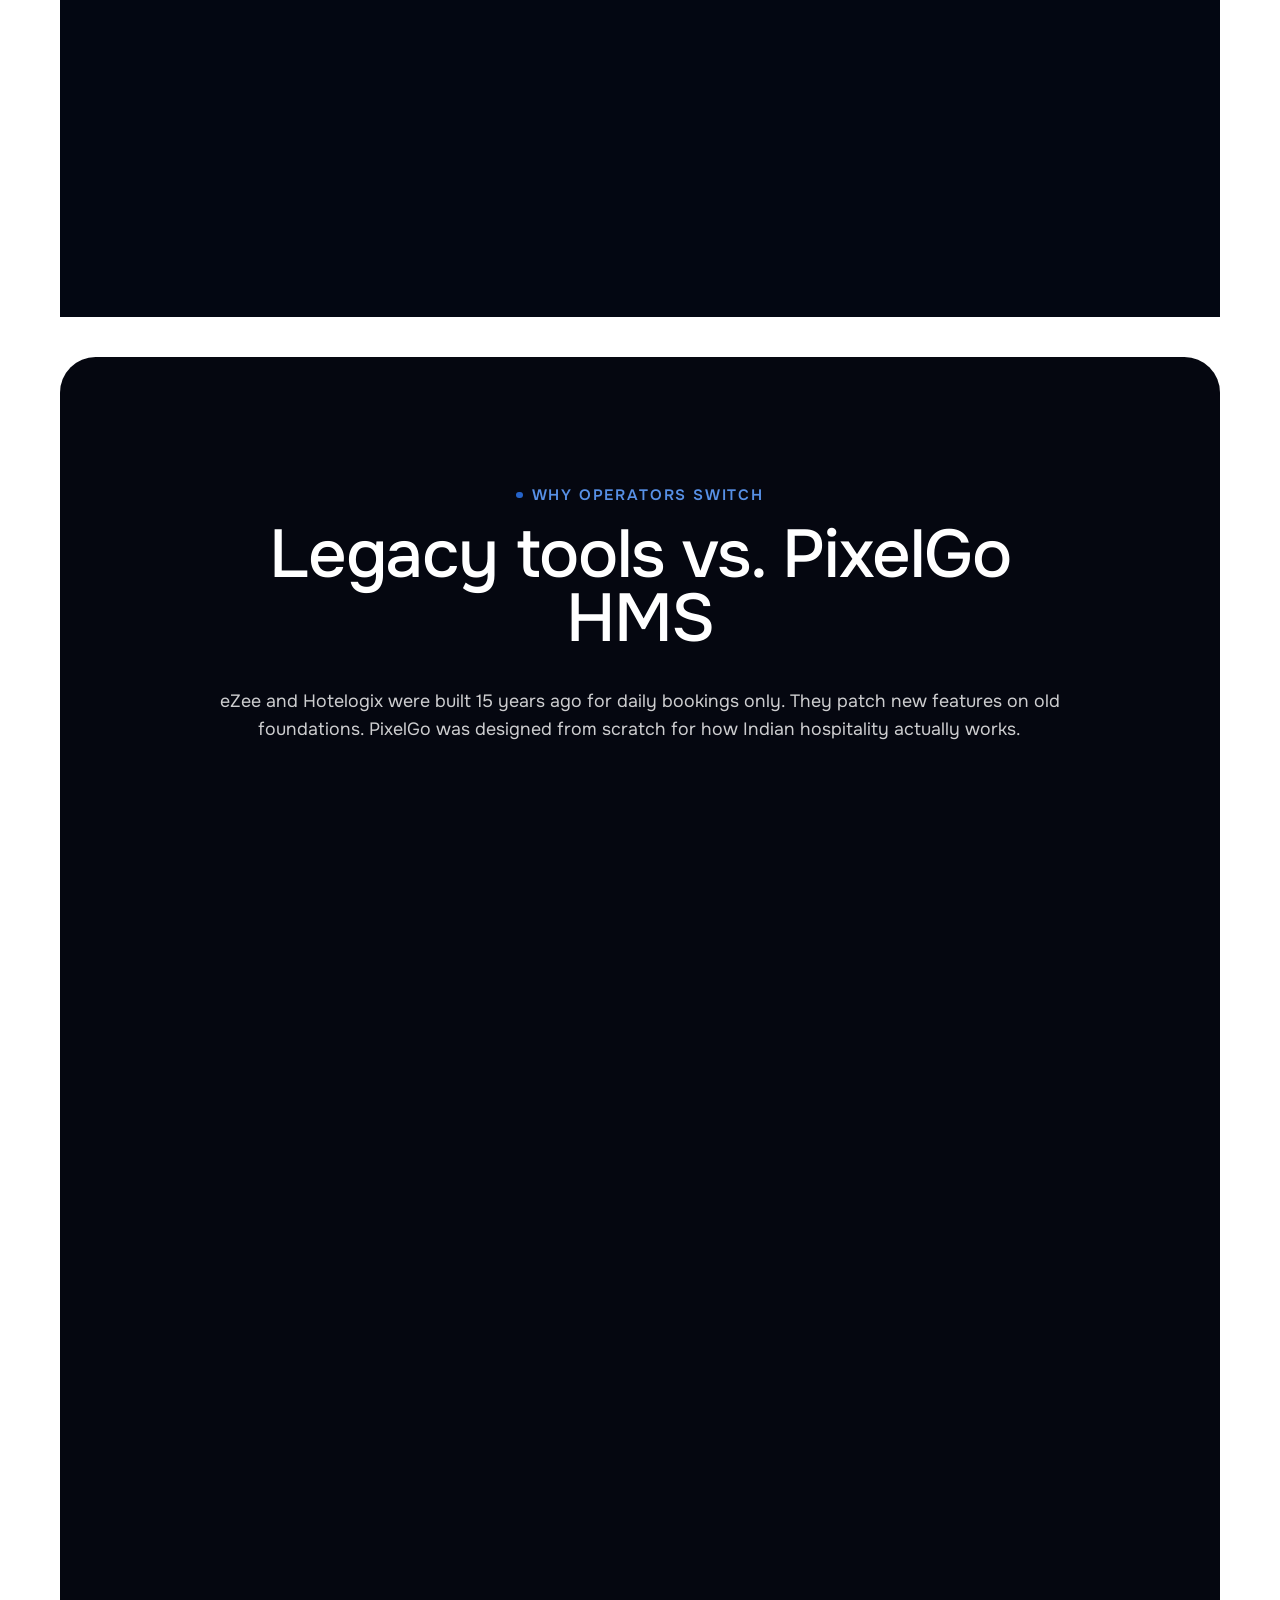
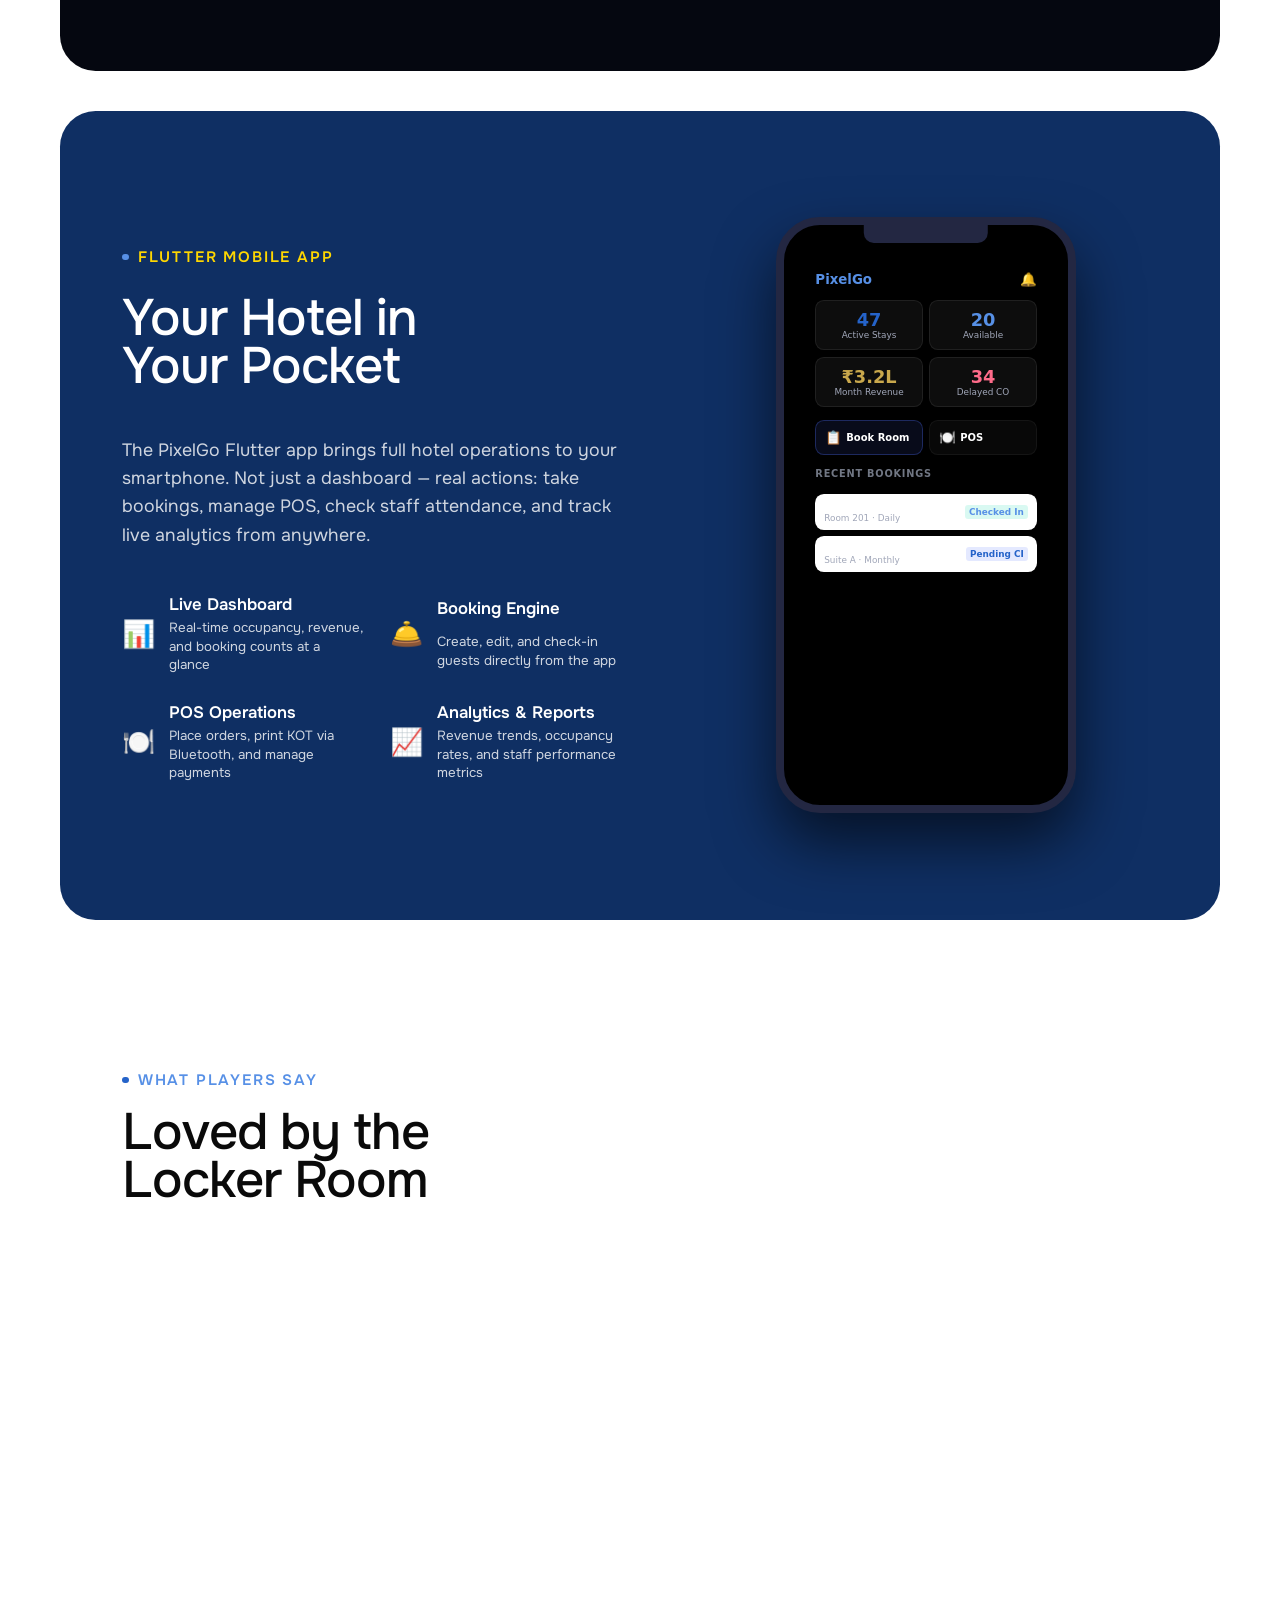
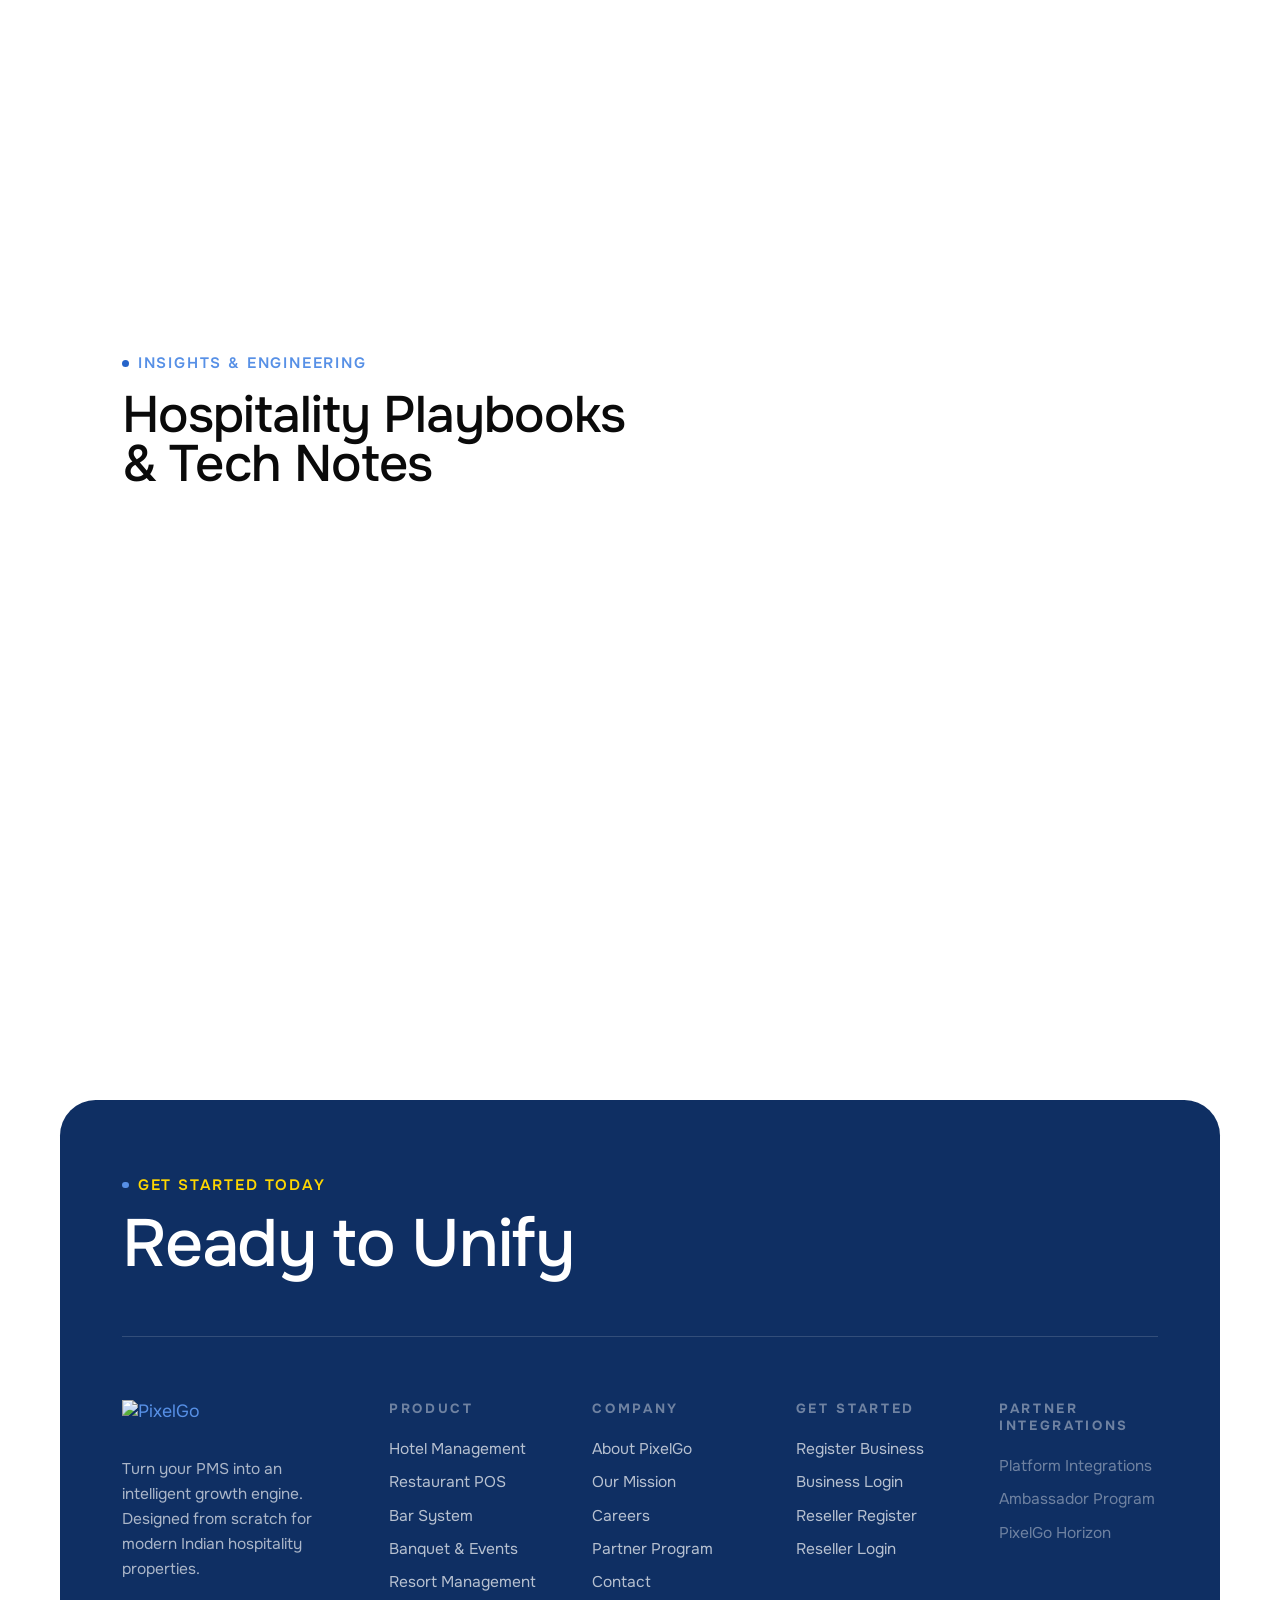
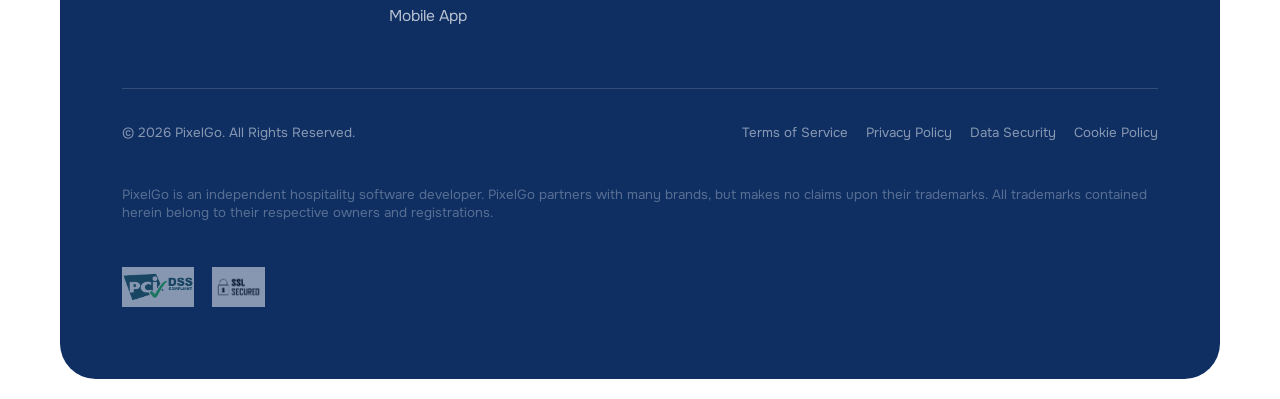
==== commit bef19a30: "feat: Add PixelGo workflow section with images" ====
--- a/index.html
+++ b/index.html
@@ -290,13 +290,22 @@
         /* ============================================================
            FIX 4: Sync Connector Lines Behind Widgets (z-index fix)
            ============================================================ */
+        .sync-nodes {
+            isolation: isolate !important;
+        }
+
         .sync-connector {
-            z-index: 0 !important;
+            z-index: -1 !important;
         }
 
         .sync-node {
             position: relative !important;
             z-index: 2 !important;
+            background-color: var(--surface-card) !important;
+        }
+
+        .sync-node.active-glow {
+            background-image: linear-gradient(rgba(76, 111, 255, 0.12), rgba(76, 111, 255, 0.12)) !important;
         }
 
         /* Infinite Carousel Marquee */
@@ -392,9 +401,9 @@
             align-items: center;
             justify-content: center;
             max-width: 1050px;
-            margin: 6rem auto;
+            margin: 6rem auto !important; /* Force auto centering */
             padding: 0 24px;
-            gap: 5rem;
+            gap: 7rem; 
         }
 
         .split-feature-section.reverse {
@@ -403,7 +412,7 @@
 
         .split-text {
             flex: 1;
-            max-width: 450px;
+            max-width: 450px; 
             width: 100%;
         }
 
@@ -429,8 +438,199 @@
                 gap: 2rem;
                 margin: 2rem auto; /* Less gap on mobile */
             }
-            .split-text {
+            .split-text, .split-image {
                 max-width: 100%;
+            }
+        }
+
+        /* ============================================================
+           HOW IT WORKS SECTION
+           ============================================================ */
+        .how-it-works-section {
+            background-color: #030712; /* Very dark background */
+            padding: 6rem 24px;
+            color: #ffffff;
+            font-family: var(--sans, sans-serif);
+        }
+
+        .hiw-container {
+            max-width: 1050px;
+            margin: 0 auto;
+        }
+
+        .hiw-header {
+            margin-bottom: 4rem;
+        }
+
+        .hiw-eyebrow {
+            color: #4C6FFF; /* Blue brand color */
+            font-size: 0.875rem;
+            font-weight: 700;
+            text-transform: uppercase;
+            letter-spacing: 0.1em;
+            margin-bottom: 1rem;
+            display: block;
+        }
+
+        .hiw-title {
+            font-size: clamp(2.5rem, 5vw, 3.5rem);
+            font-weight: 700;
+            margin-bottom: 1rem;
+            line-height: 1.1;
+        }
+
+        .hiw-subtitle {
+            color: #9CA3AF; /* Light gray */
+            font-size: 1.125rem;
+            margin-bottom: 0;
+        }
+
+        .hiw-steps {
+            display: flex;
+            flex-direction: column;
+            gap: 2rem;
+        }
+
+        .hiw-card {
+            background-color: #111827; /* Darker card background */
+            border-radius: 32px;
+            display: flex;
+            overflow: hidden;
+            border: 1px solid rgba(255, 255, 255, 0.05);
+            min-height: 360px;
+            gap: 2rem;
+            align-items: center;
+            padding: 1.5rem;
+        }
+
+        .hiw-card.reverse {
+            flex-direction: row-reverse;
+        }
+
+        .hiw-image-col {
+            flex: 1;
+            position: relative;
+            min-height: 320px;
+            border-radius: 24px;
+            overflow: hidden;
+        }
+
+        .hiw-image-col img {
+            width: 100%;
+            height: 100%;
+            object-fit: cover;
+            display: block;
+            border-radius: 24px;
+        }
+
+        .hiw-step-num {
+            position: absolute;
+            top: 1.5rem;
+            left: 1.5rem;
+            font-size: 5rem;
+            font-weight: 800;
+            color: rgba(255, 255, 255, 0.3);
+            line-height: 1;
+            pointer-events: none;
+            z-index: 2;
+        }
+        
+        .hiw-card.reverse .hiw-step-num {
+            left: auto;
+            right: 1.5rem;
+        }
+
+        .hiw-content-col {
+            flex: 1.2;
+            padding: 2rem 3rem 2rem 1rem;
+            display: flex;
+            flex-direction: column;
+            justify-content: center;
+        }
+
+        .hiw-card.reverse .hiw-content-col {
+            padding: 2rem 1rem 2rem 3rem;
+        }
+
+        .hiw-icon {
+            font-size: 2rem;
+            margin-bottom: 1.5rem;
+            display: inline-block;
+        }
+
+        .hiw-card-title {
+            font-size: 2rem;
+            font-weight: 700;
+            margin-bottom: 0.75rem;
+            color: #ffffff;
+        }
+
+        .hiw-card-subtitle {
+            color: #D1D5DB;
+            font-size: 1rem;
+            margin-bottom: 2.5rem;
+        }
+
+        .hiw-features {
+            display: grid;
+            grid-template-columns: 1fr 1fr;
+            gap: 1rem 2rem;
+        }
+
+        .hiw-feature {
+            display: flex;
+            align-items: flex-start;
+            gap: 0.75rem;
+            font-size: 0.9rem;
+            color: #E5E7EB;
+            font-weight: 500;
+        }
+
+        .hiw-check {
+            color: #4C6FFF;
+            background: rgba(76, 111, 255, 0.1);
+            border-radius: 50%;
+            width: 20px;
+            height: 20px;
+            display: flex;
+            align-items: center;
+            justify-content: center;
+            flex-shrink: 0;
+            margin-top: 2px;
+        }
+        
+        .hiw-check svg {
+            width: 12px;
+            height: 12px;
+        }
+
+        @media (max-width: 900px) {
+            .hiw-card, .hiw-card.reverse {
+                flex-direction: column;
+            }
+            
+            .hiw-image-col {
+                min-height: 250px;
+            }
+            
+            .hiw-content-col {
+                padding: 2.5rem;
+            }
+            
+            .hiw-features {
+                grid-template-columns: 1fr;
+                gap: 1rem;
+            }
+            
+            .hiw-step-num {
+                top: 1rem;
+                left: 1rem;
+                font-size: 4rem;
+            }
+            
+            .hiw-card.reverse .hiw-step-num {
+                right: auto;
+                left: 1rem;
             }
         }
     </style>
@@ -647,7 +847,7 @@
                 <main class="hero-main">
                     <section class="hero" aria-labelledby="hero-title">
                         <picture>
-                            <img class="hero-media" src="hero-bg.jpg" alt="PixelGo HMS hero background" />
+                            <img class="hero-media" src="new-hero-bg.jpg" alt="PixelGo HMS hero background" />
                         </picture>
 
                         <div class="hero-scrim"></div>
@@ -1328,6 +1528,112 @@
                 </div>
             </div>
         </div>
+
+        <!-- PixelGo Workflow Section -->
+        <section class="how-it-works-section">
+            <div class="hiw-container reveal-inview">
+                <div class="hiw-header">
+                    <span class="hiw-eyebrow">PIXELGO WORKFLOW</span>
+                    <h2 class="hiw-title">Simplify Your Hotel Operations</h2>
+                    <p class="hiw-subtitle">Three steps to unify your property management.</p>
+                </div>
+
+                <div class="hiw-steps">
+                    <!-- Step 1 -->
+                    <div class="hiw-card reveal-inview">
+                        <div class="hiw-image-col">
+                            <span class="hiw-step-num">01</span>
+                            <img src="images/society_exterior.png" alt="Setup Property" loading="lazy">
+                        </div>
+                        <div class="hiw-content-col">
+                            <span class="hiw-icon">🏢</span>
+                            <h3 class="hiw-card-title">Set Up Your Property</h3>
+                            <p class="hiw-card-subtitle">Configure your hotel structure and business modules in minutes.</p>
+                            <div class="hiw-features">
+                                <div class="hiw-feature">
+                                    <div class="hiw-check"><svg viewBox="0 0 24 24" fill="none" stroke="currentColor" stroke-width="3" stroke-linecap="round"><path d="M5 13l4 4L19 7" /></svg></div>
+                                    <span>Define room categories</span>
+                                </div>
+                                <div class="hiw-feature">
+                                    <div class="hiw-check"><svg viewBox="0 0 24 24" fill="none" stroke="currentColor" stroke-width="3" stroke-linecap="round"><path d="M5 13l4 4L19 7" /></svg></div>
+                                    <span>Set up POS outlets</span>
+                                </div>
+                                <div class="hiw-feature">
+                                    <div class="hiw-check"><svg viewBox="0 0 24 24" fill="none" stroke="currentColor" stroke-width="3" stroke-linecap="round"><path d="M5 13l4 4L19 7" /></svg></div>
+                                    <span>Configure staff roles</span>
+                                </div>
+                                <div class="hiw-feature">
+                                    <div class="hiw-check"><svg viewBox="0 0 24 24" fill="none" stroke="currentColor" stroke-width="3" stroke-linecap="round"><path d="M5 13l4 4L19 7" /></svg></div>
+                                    <span>Customize billing & taxes</span>
+                                </div>
+                            </div>
+                        </div>
+                    </div>
+
+                    <!-- Step 2 -->
+                    <div class="hiw-card reverse reveal-inview" style="transition-delay: 100ms;">
+                        <div class="hiw-image-col">
+                            <span class="hiw-step-num">02</span>
+                            <img src="images/modern_interior.png" alt="Automate Operations" loading="lazy">
+                        </div>
+                        <div class="hiw-content-col">
+                            <span class="hiw-icon">💻</span>
+                            <h3 class="hiw-card-title">Automate Daily Operations</h3>
+                            <p class="hiw-card-subtitle">Manage bookings, check-ins, and POS from a single unified dashboard.</p>
+                            <div class="hiw-features">
+                                <div class="hiw-feature">
+                                    <div class="hiw-check"><svg viewBox="0 0 24 24" fill="none" stroke="currentColor" stroke-width="3" stroke-linecap="round"><path d="M5 13l4 4L19 7" /></svg></div>
+                                    <span>Daily & Hourly bookings</span>
+                                </div>
+                                <div class="hiw-feature">
+                                    <div class="hiw-check"><svg viewBox="0 0 24 24" fill="none" stroke="currentColor" stroke-width="3" stroke-linecap="round"><path d="M5 13l4 4L19 7" /></svg></div>
+                                    <span>Real-time POS to room sync</span>
+                                </div>
+                                <div class="hiw-feature">
+                                    <div class="hiw-check"><svg viewBox="0 0 24 24" fill="none" stroke="currentColor" stroke-width="3" stroke-linecap="round"><path d="M5 13l4 4L19 7" /></svg></div>
+                                    <span>Instant KOT printing</span>
+                                </div>
+                                <div class="hiw-feature">
+                                    <div class="hiw-check"><svg viewBox="0 0 24 24" fill="none" stroke="currentColor" stroke-width="3" stroke-linecap="round"><path d="M5 13l4 4L19 7" /></svg></div>
+                                    <span>Automated guest comms</span>
+                                </div>
+                            </div>
+                        </div>
+                    </div>
+
+                    <!-- Step 3 -->
+                    <div class="hiw-card reveal-inview" style="transition-delay: 200ms;">
+                        <div class="hiw-image-col">
+                            <span class="hiw-step-num">03</span>
+                            <img src="images/living_room_tv.png" alt="Track Revenue" loading="lazy">
+                        </div>
+                        <div class="hiw-content-col">
+                            <span class="hiw-icon">📈</span>
+                            <h3 class="hiw-card-title">Track & Grow Revenue</h3>
+                            <p class="hiw-card-subtitle">Make informed decisions with real-time analytics and zero revenue leakage.</p>
+                            <div class="hiw-features">
+                                <div class="hiw-feature">
+                                    <div class="hiw-check"><svg viewBox="0 0 24 24" fill="none" stroke="currentColor" stroke-width="3" stroke-linecap="round"><path d="M5 13l4 4L19 7" /></svg></div>
+                                    <span>Live P&L dashboard</span>
+                                </div>
+                                <div class="hiw-feature">
+                                    <div class="hiw-check"><svg viewBox="0 0 24 24" fill="none" stroke="currentColor" stroke-width="3" stroke-linecap="round"><path d="M5 13l4 4L19 7" /></svg></div>
+                                    <span>Track staff performance</span>
+                                </div>
+                                <div class="hiw-feature">
+                                    <div class="hiw-check"><svg viewBox="0 0 24 24" fill="none" stroke="currentColor" stroke-width="3" stroke-linecap="round"><path d="M5 13l4 4L19 7" /></svg></div>
+                                    <span>Multi-vendor data isolation</span>
+                                </div>
+                                <div class="hiw-feature">
+                                    <div class="hiw-check"><svg viewBox="0 0 24 24" fill="none" stroke="currentColor" stroke-width="3" stroke-linecap="round"><path d="M5 13l4 4L19 7" /></svg></div>
+                                    <span>White-label booking engine</span>
+                                </div>
+                            </div>
+                        </div>
+                    </div>
+                </div>
+            </div>
+        </section>
 
         <!-- 8) Comparison Section -->
         <section class="comparison-section" id="comparison">
--- a/style.css
+++ b/style.css
@@ -1832,6 +1832,7 @@
             justify-content: space-between;
             align-items: center;
             position: relative;
+            isolation: isolate;
         }
 
         .sync-node {
@@ -1840,14 +1841,17 @@
             border: 1px solid var(--hairline);
             border-radius: 0.75rem;
             padding: 0.75rem;
-            text-align: center; position: relative; z-index: 2;
+            text-align: center;
+            position: relative;
+            z-index: 2;
             flex: 1;
             max-width: 7.5rem;
             transition: all 0.3s;
         }
 
         .sync-node.active-glow {
-            background: rgba(76, 111, 255, 0.12);
+            background-color: var(--surface-card);
+            background-image: linear-gradient(rgba(76, 111, 255, 0.12), rgba(76, 111, 255, 0.12));
             border-color: var(--brand);
             box-shadow: 0 0 15px rgba(76, 111, 255, 0.25);
         }
@@ -1869,7 +1873,7 @@
             height: 1.5px;
             background: var(--hairline);
             margin: 0 -5px;
-            z-index: 0;
+            z-index: -1;
             position: relative;
             overflow: hidden;
         }
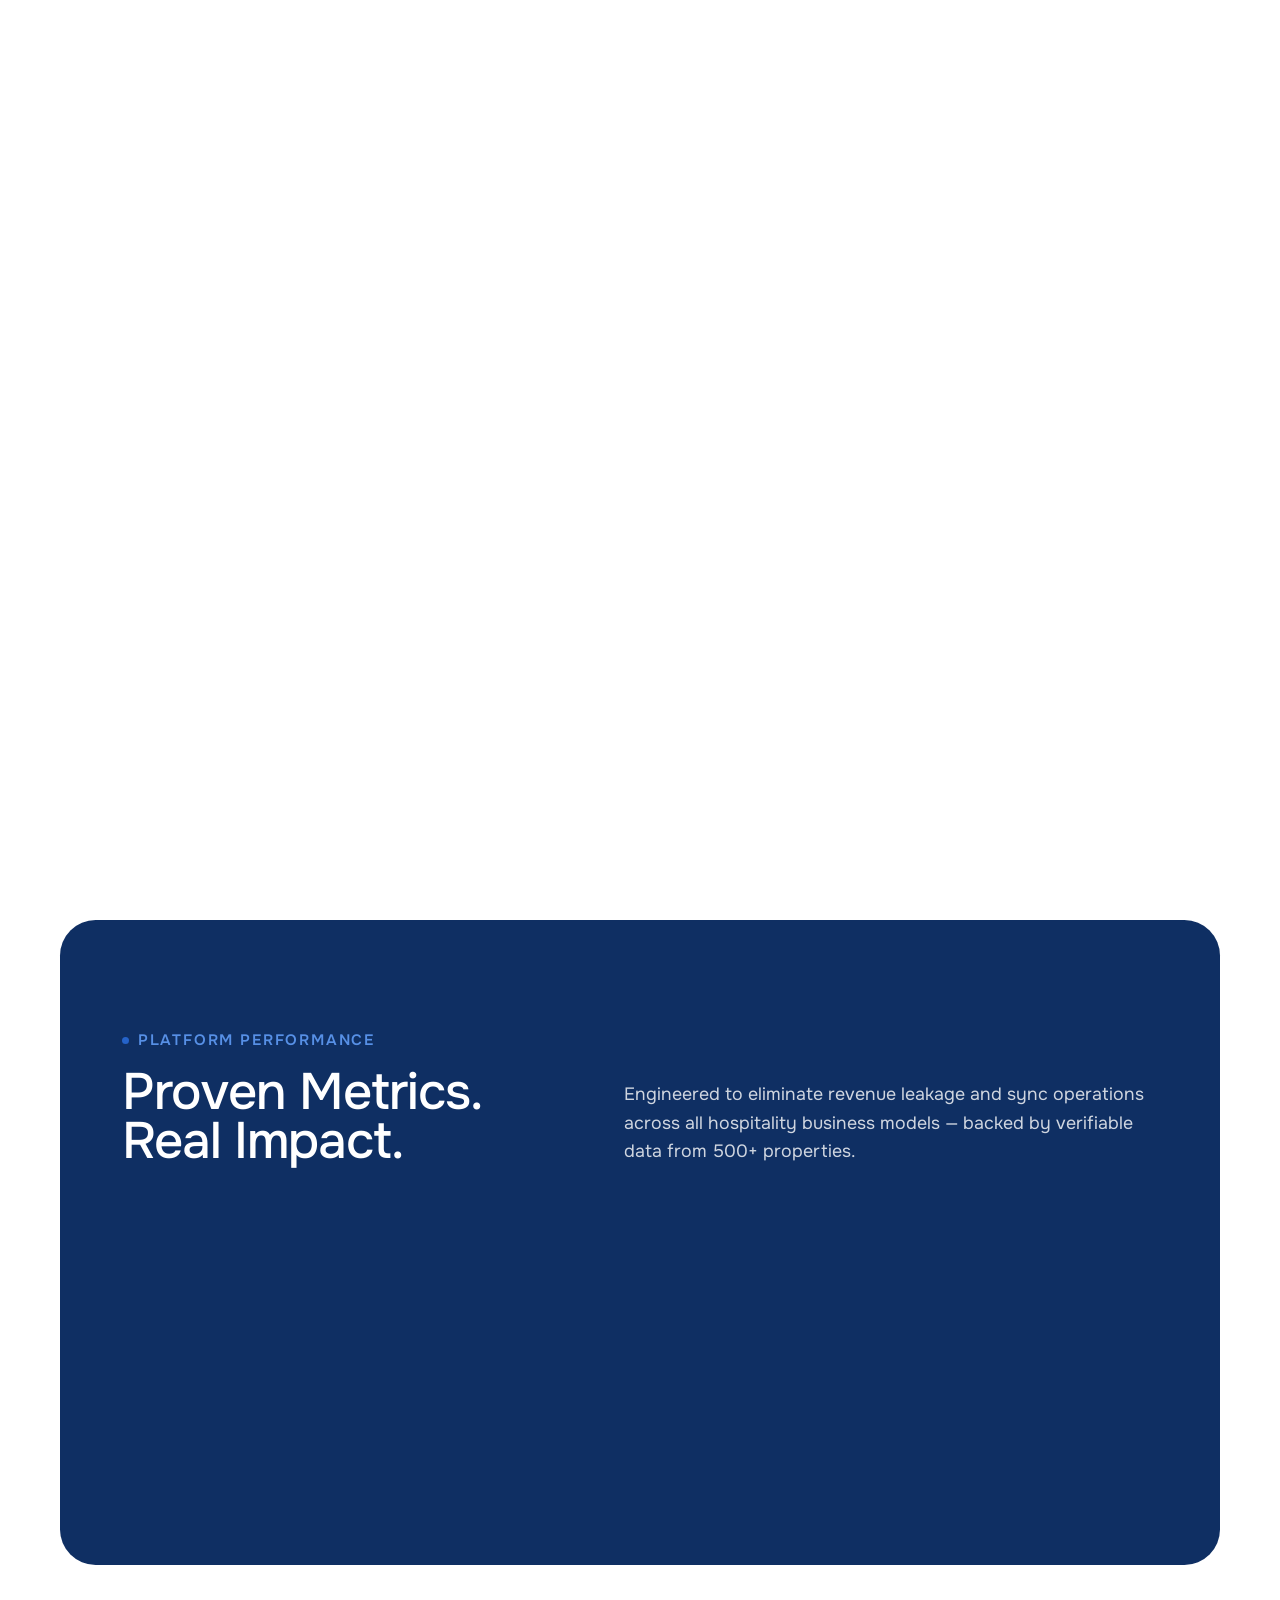
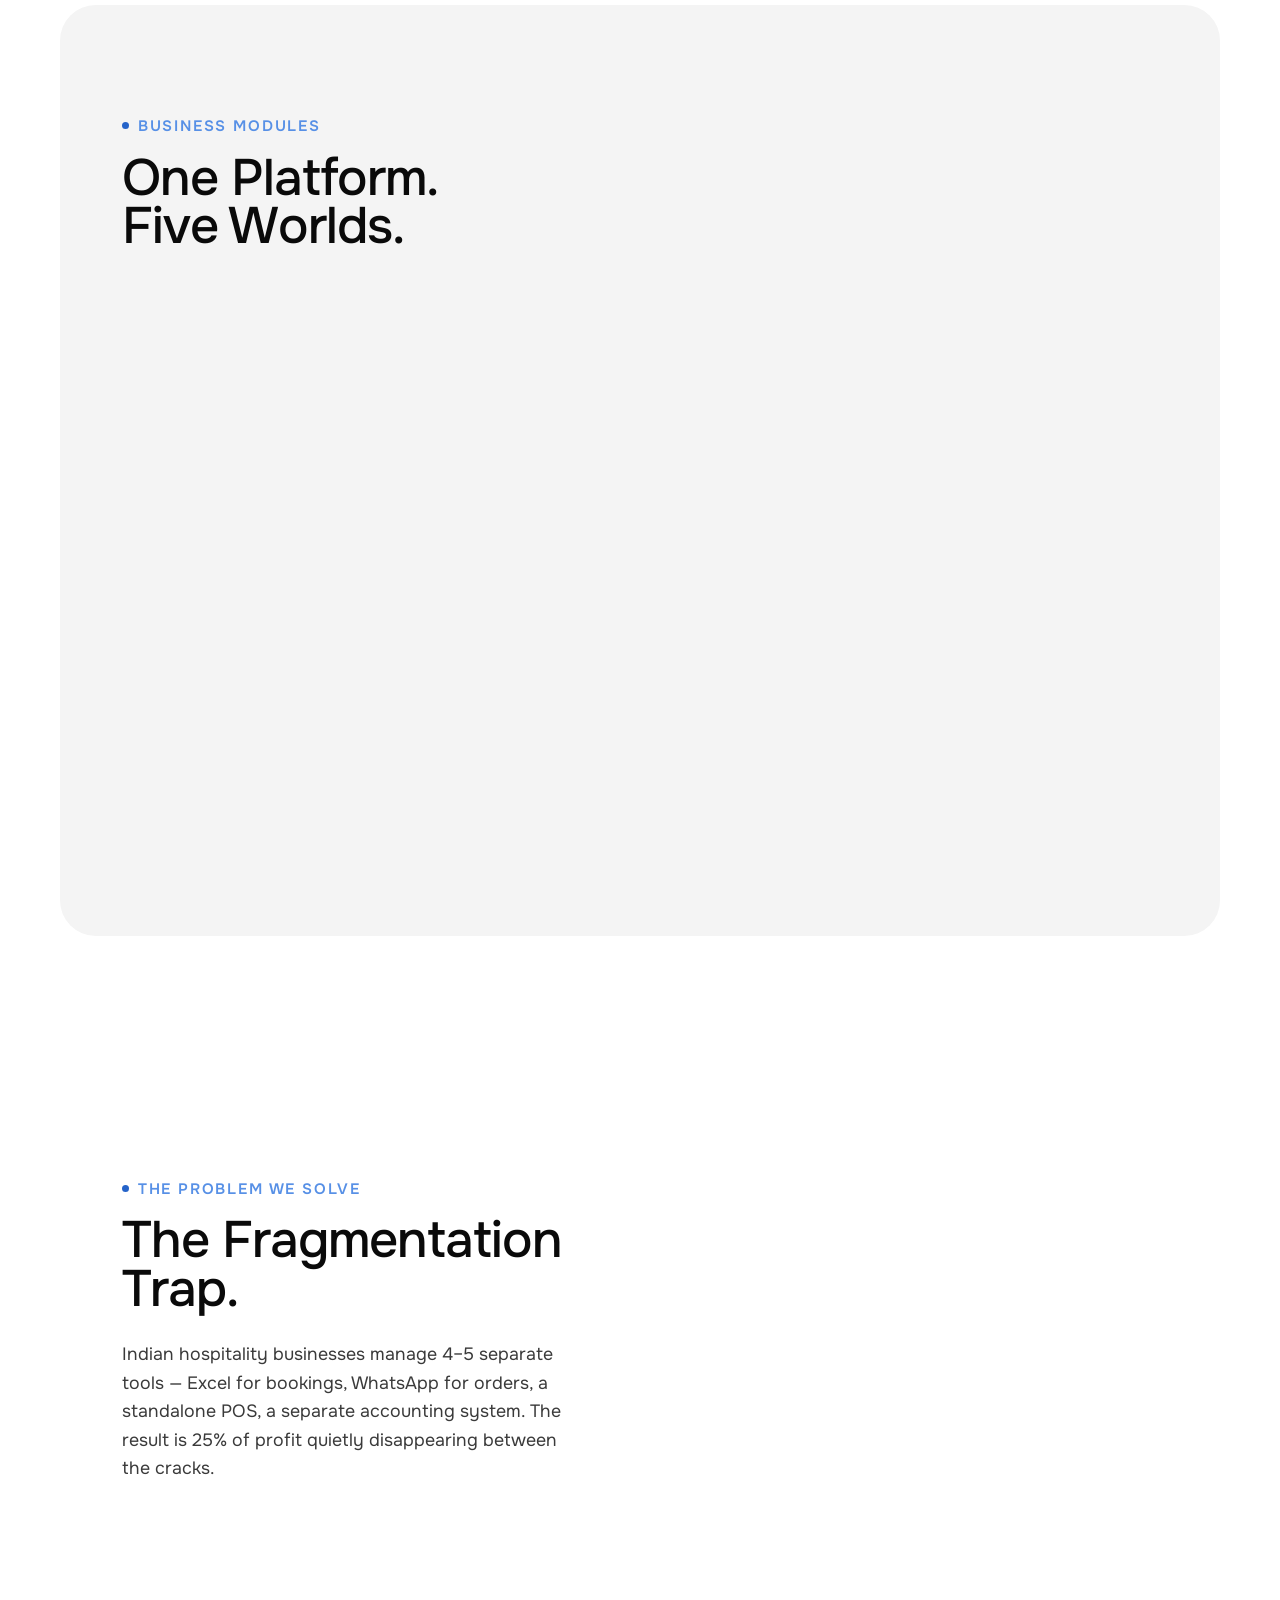
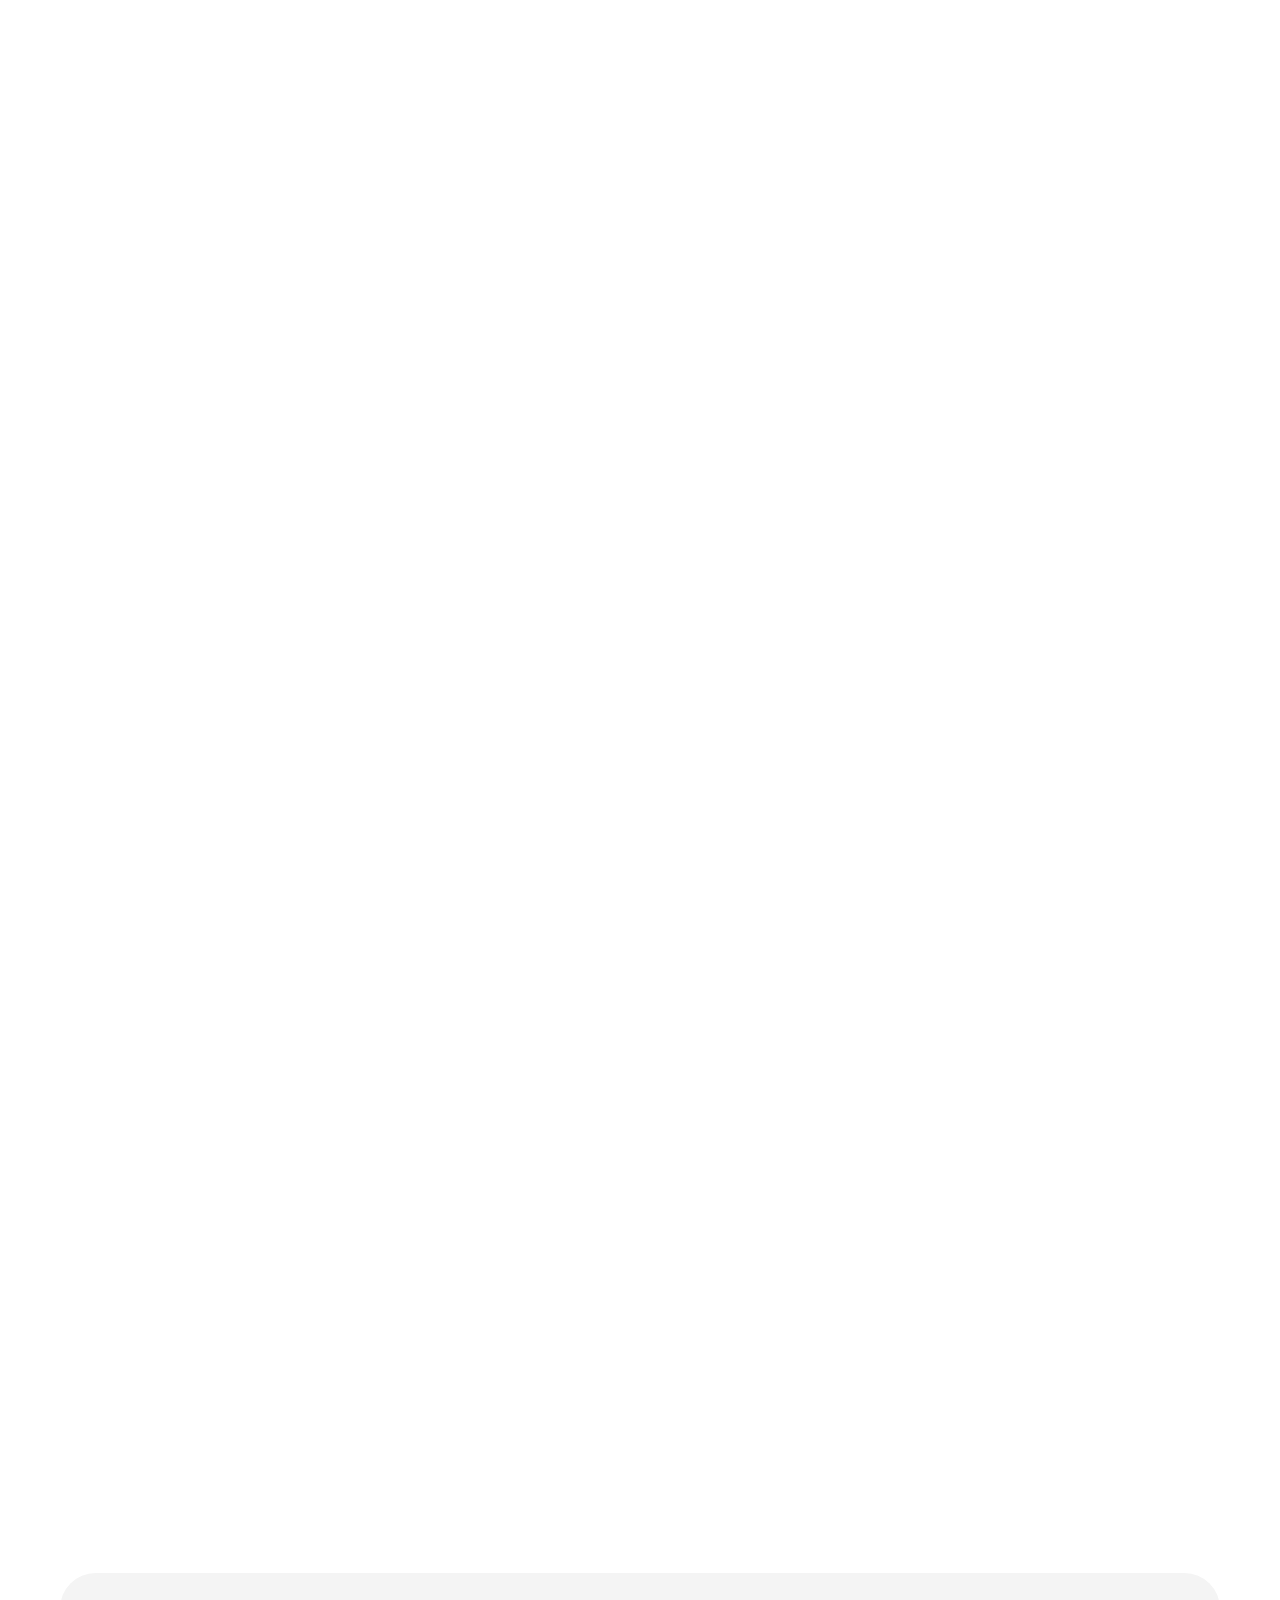
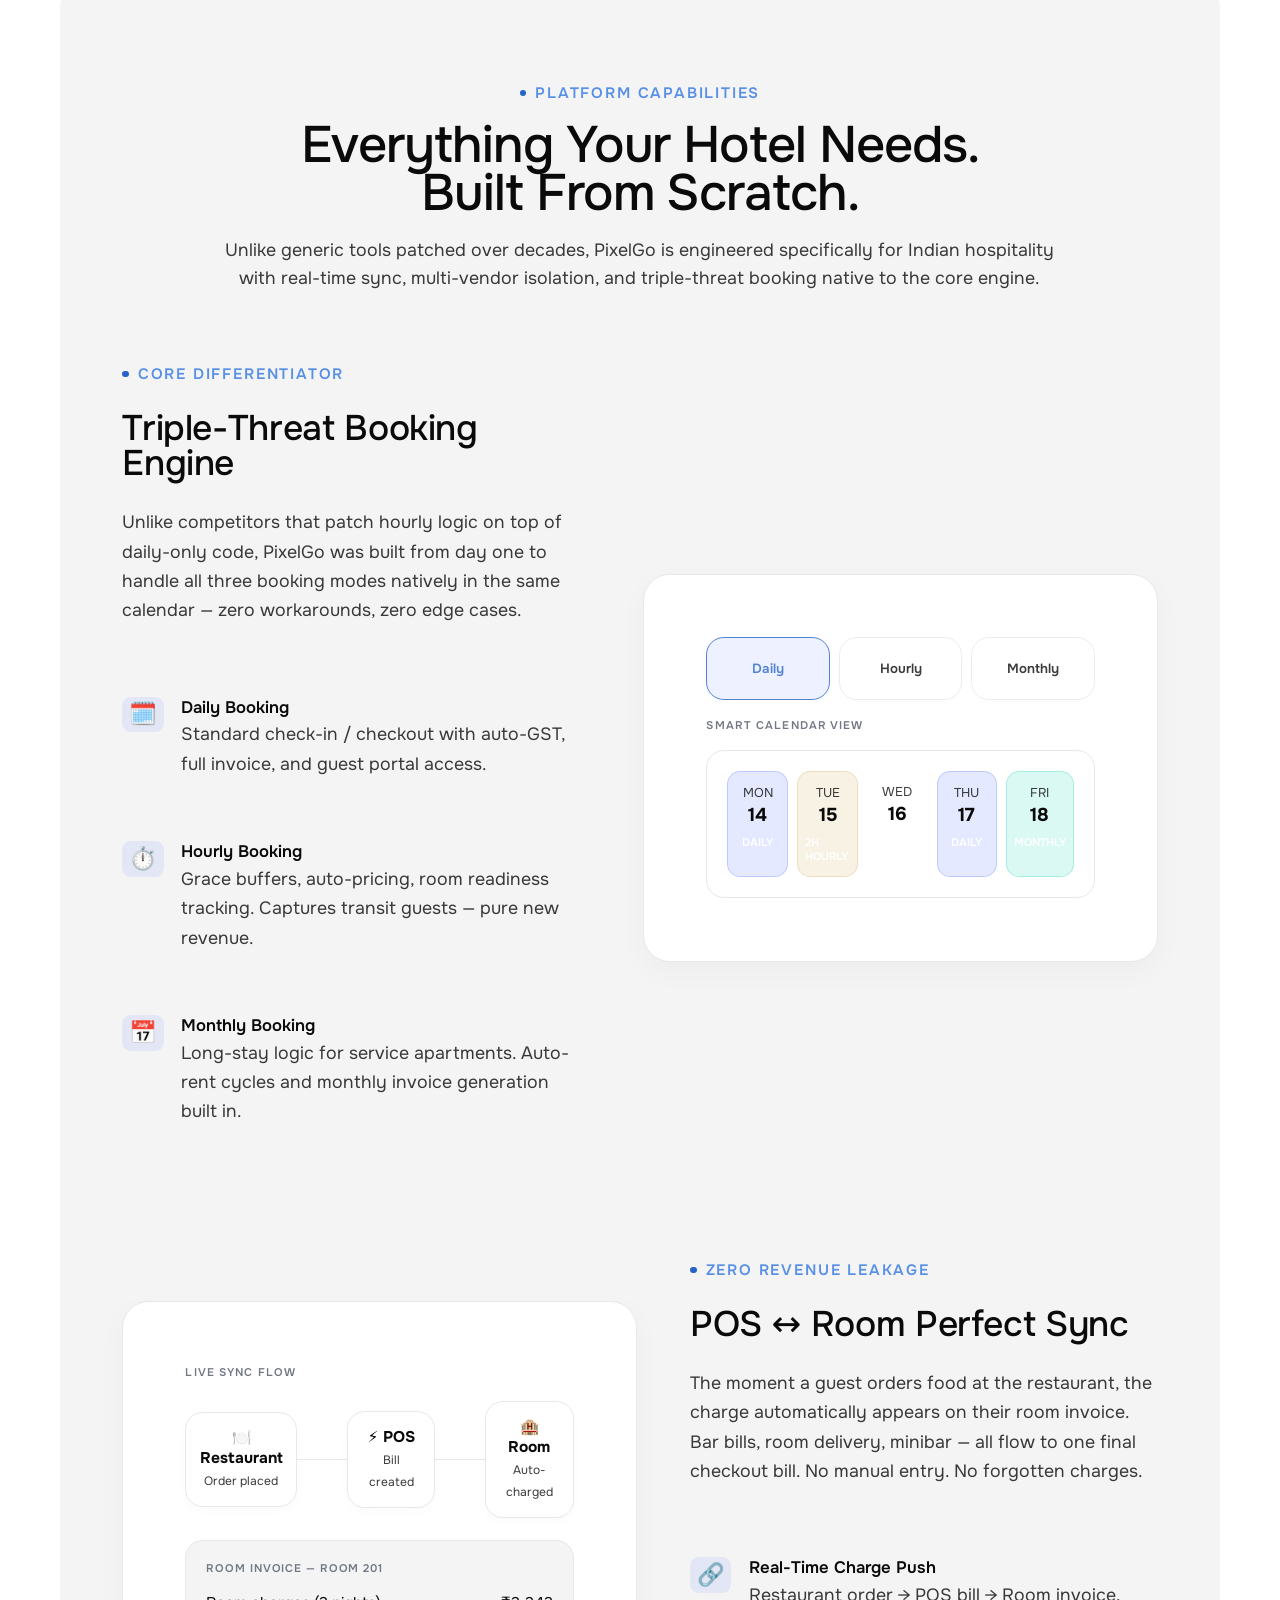
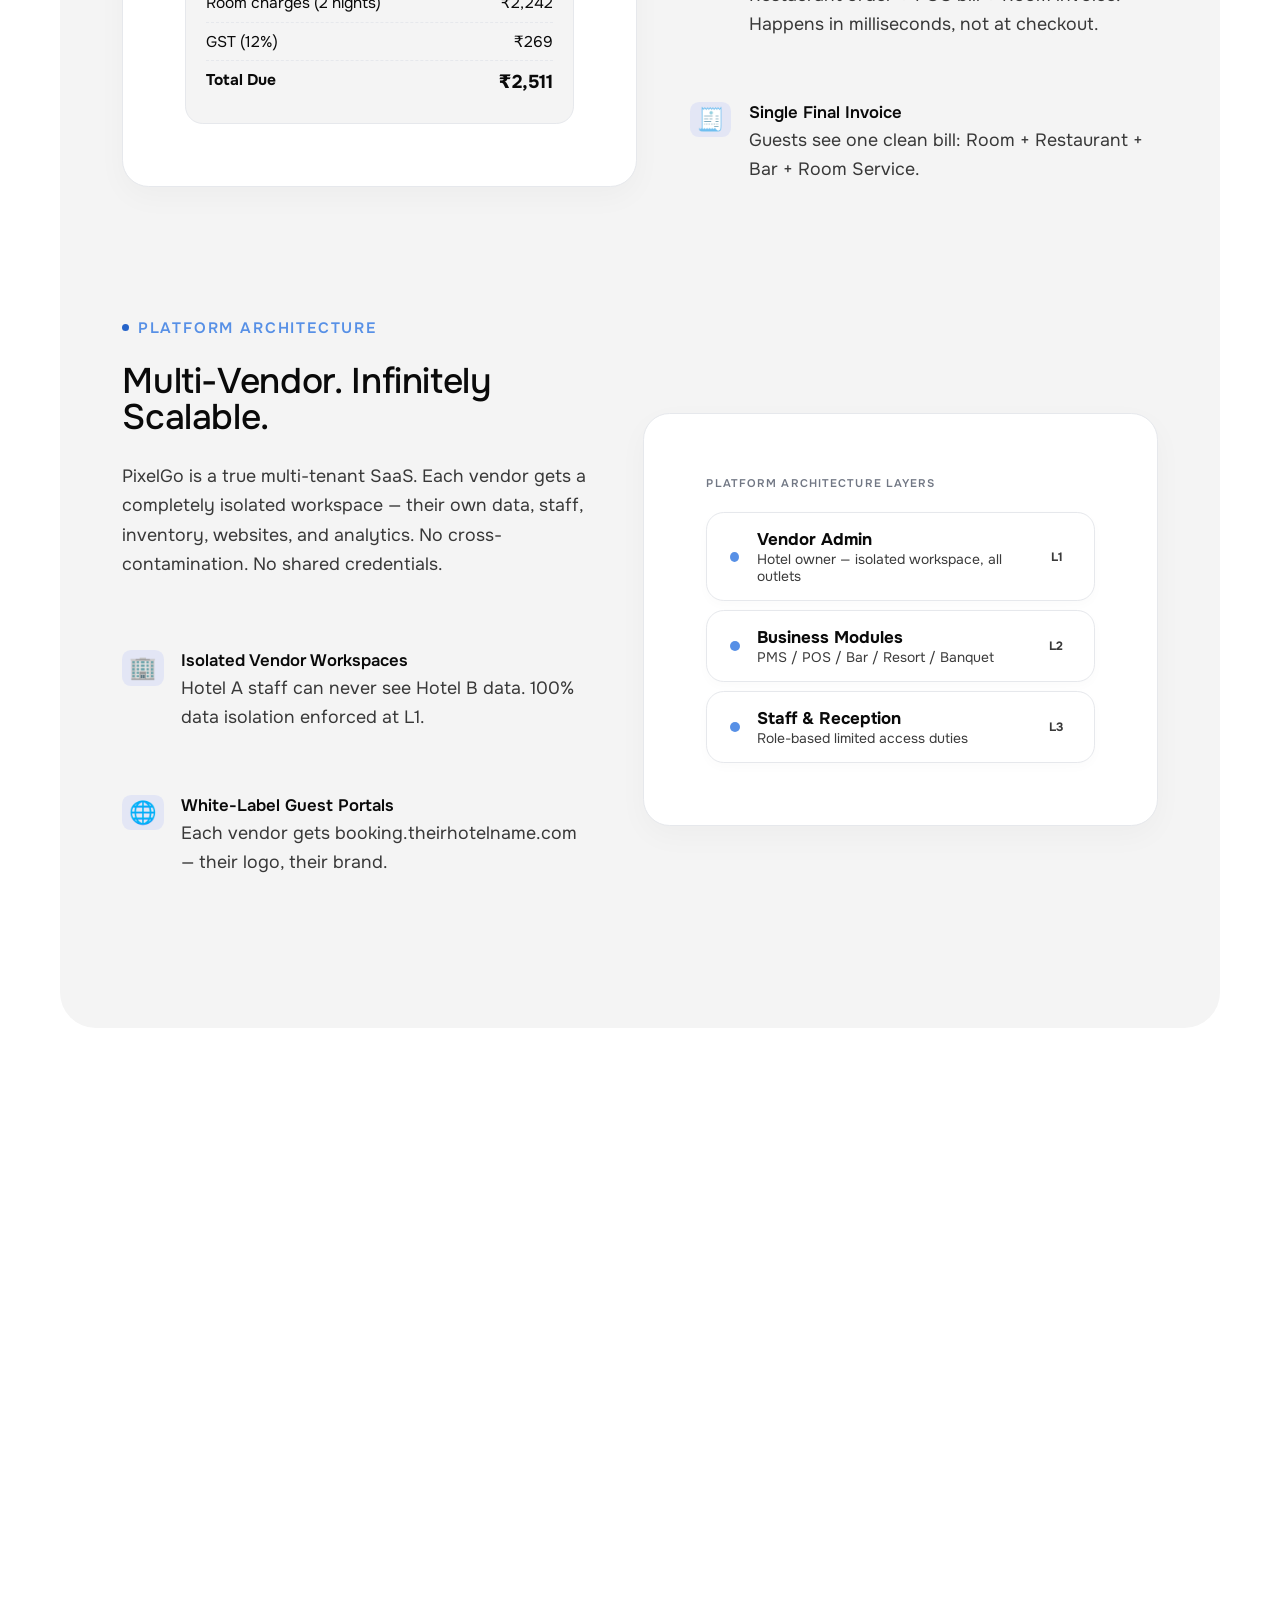
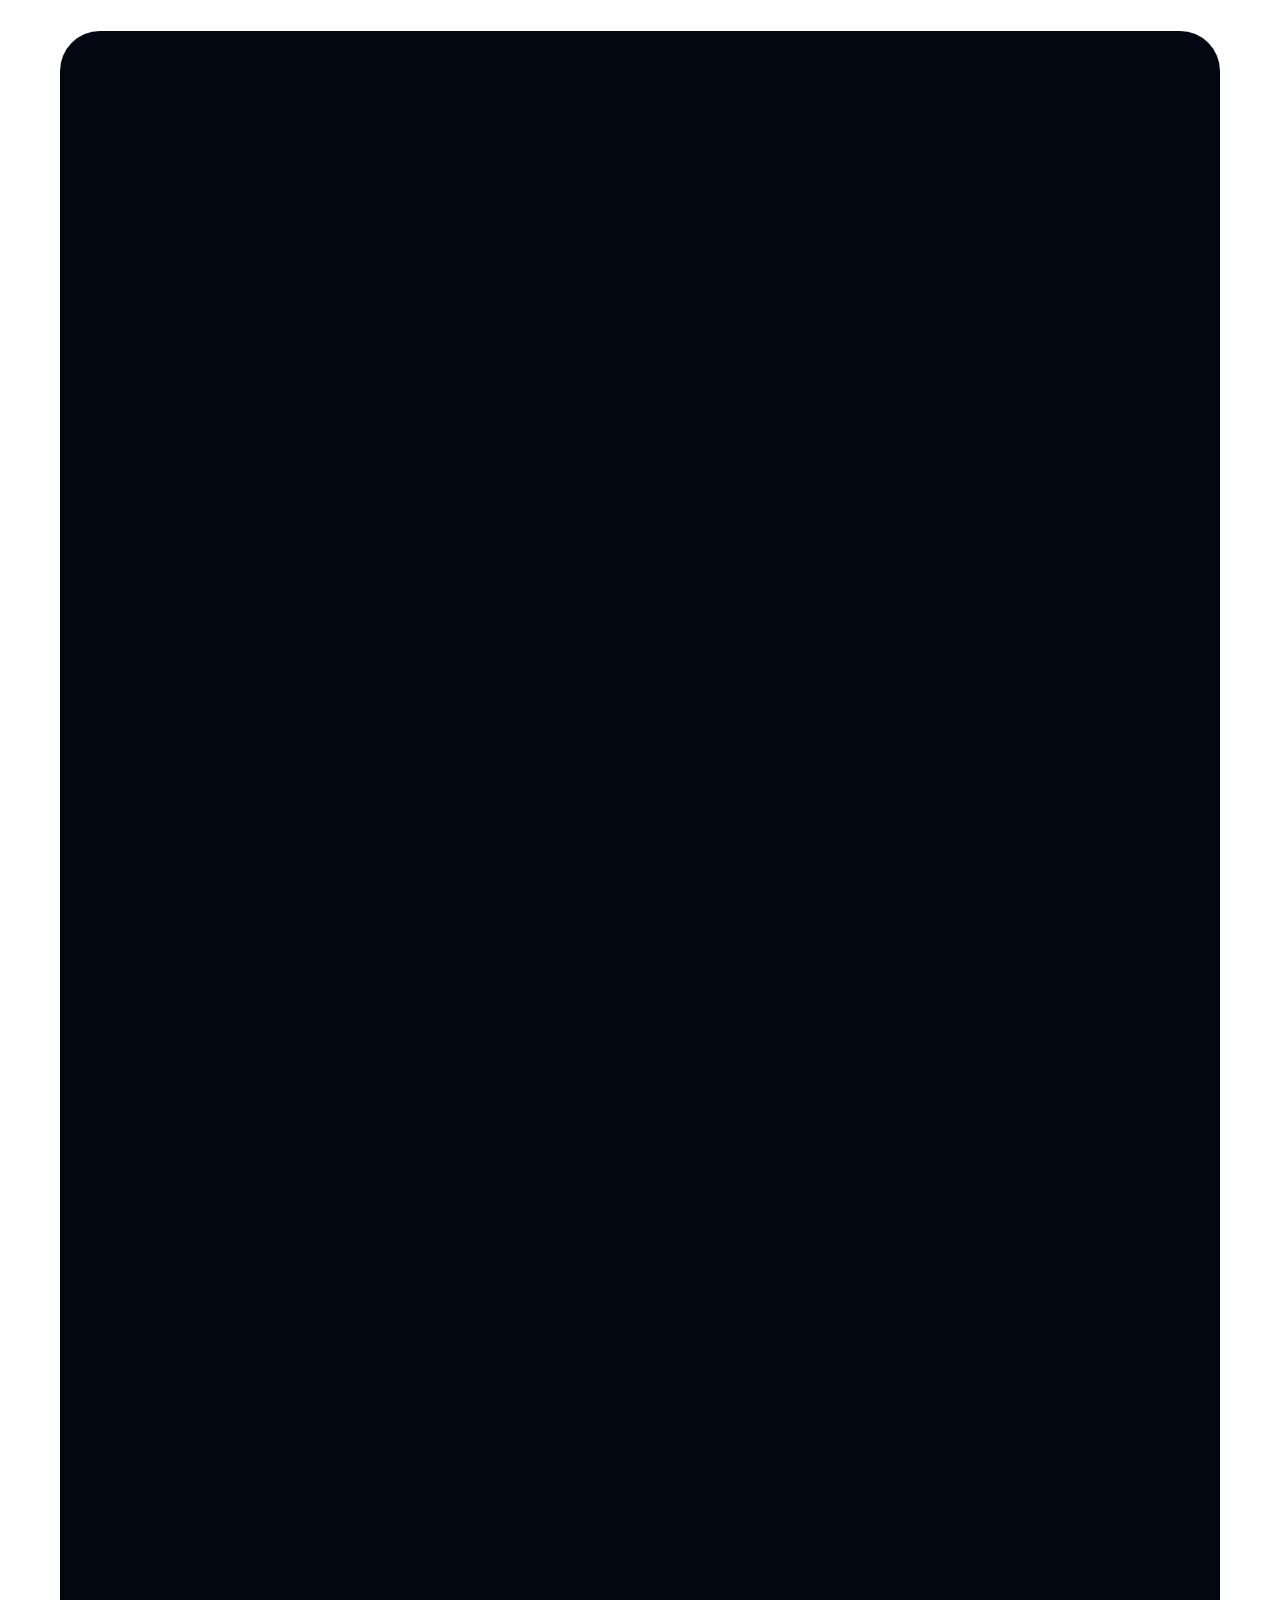
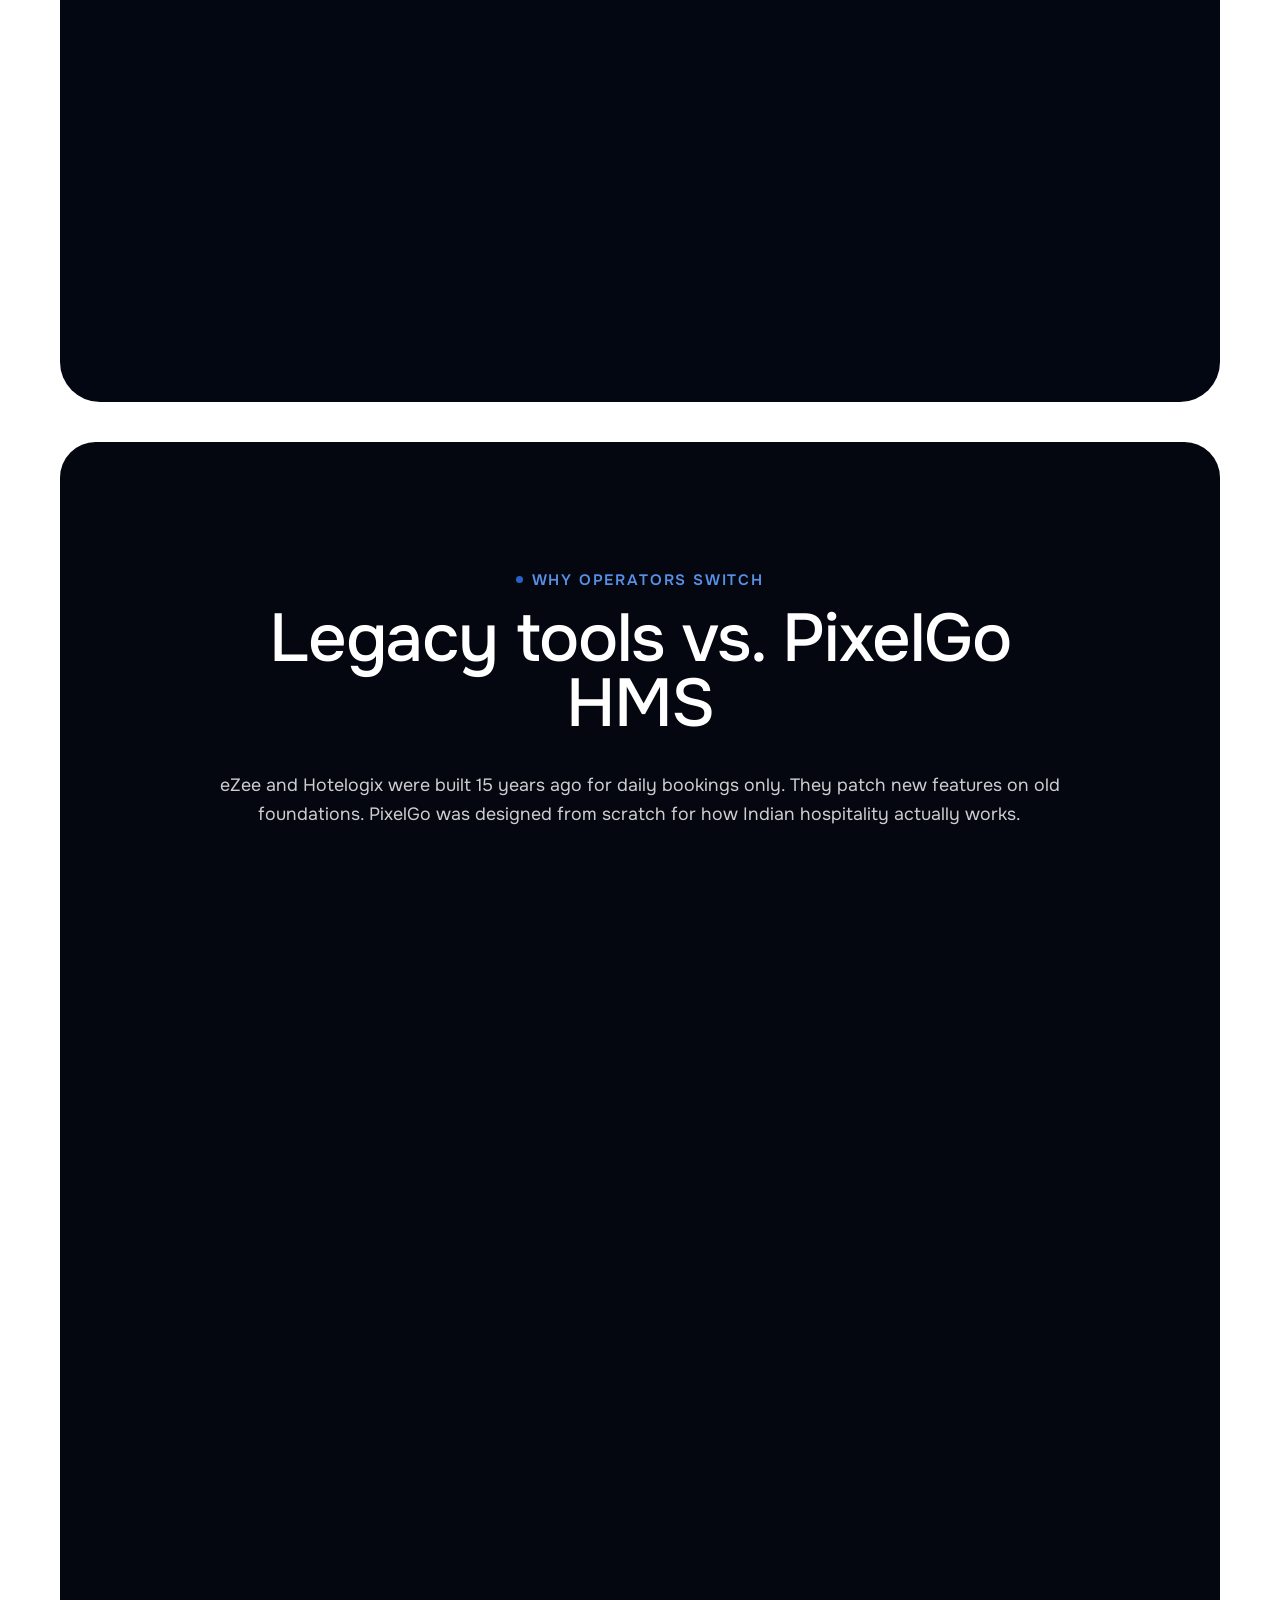
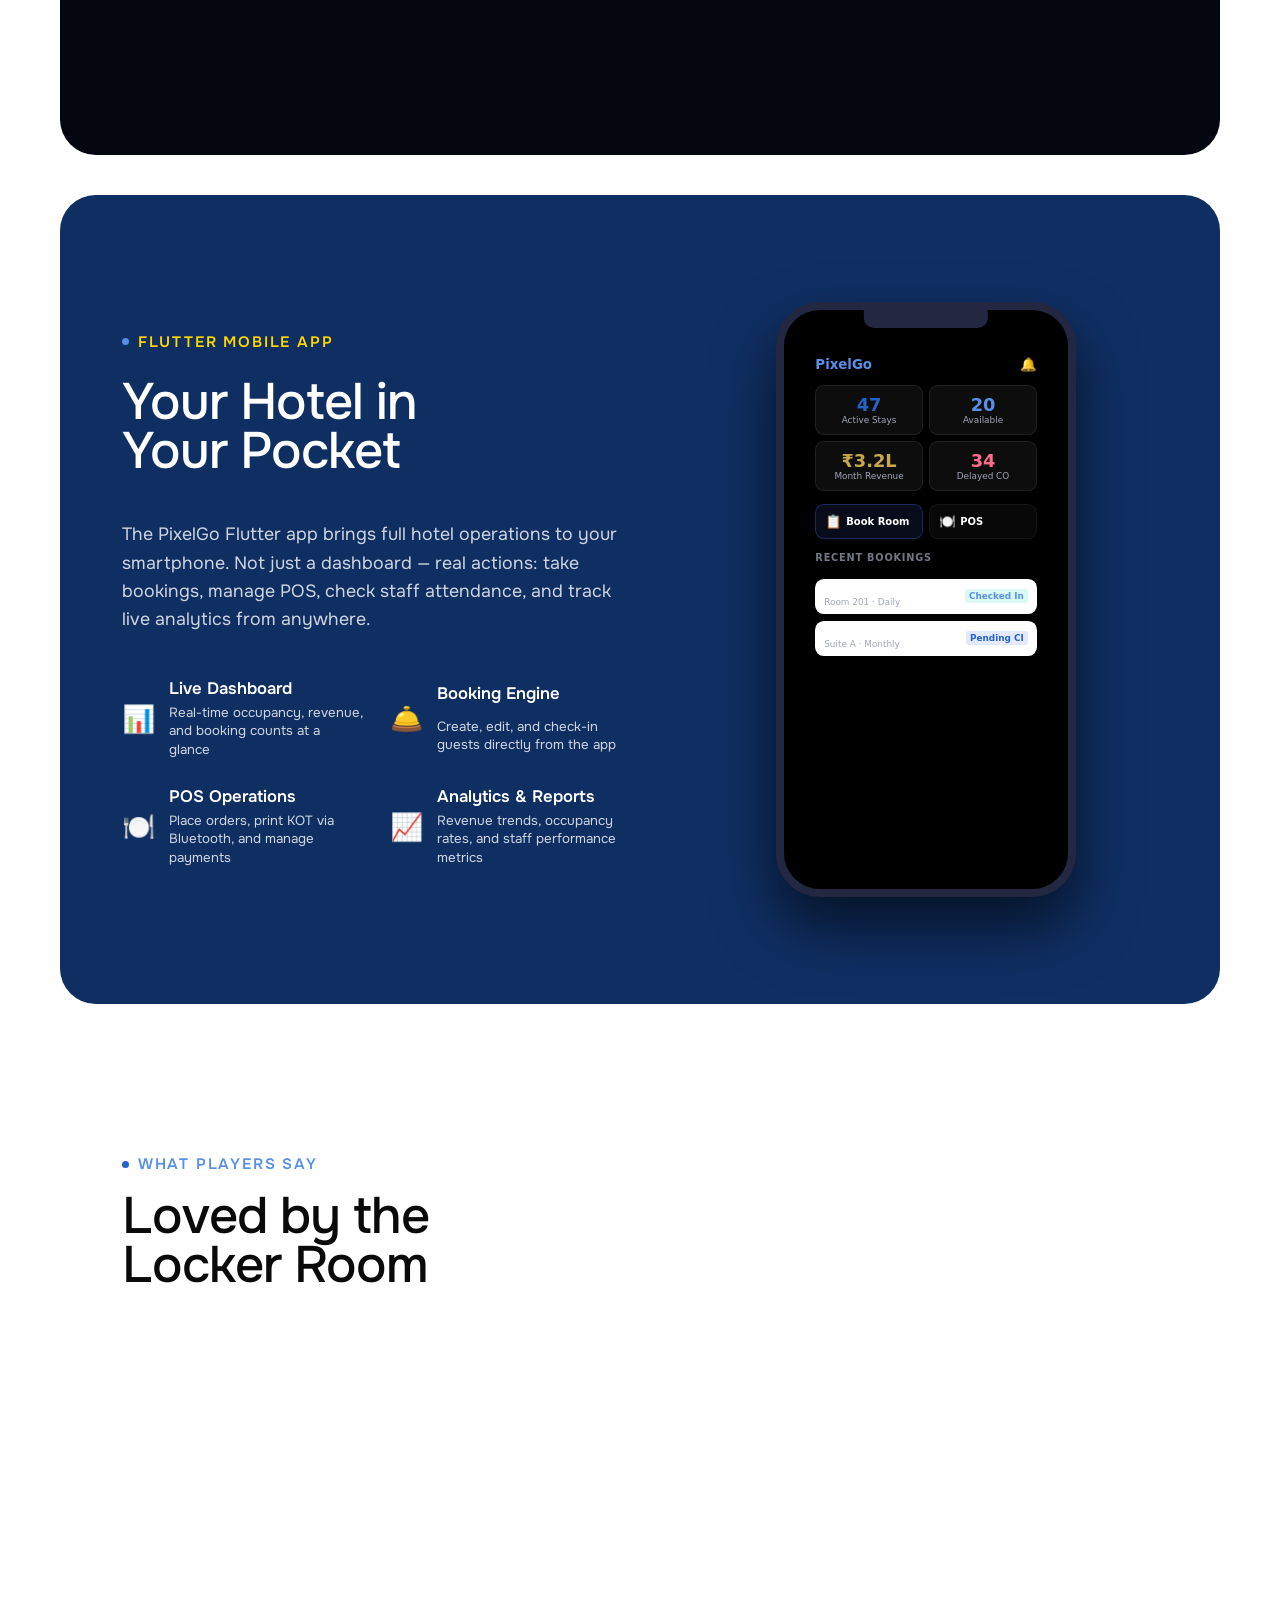
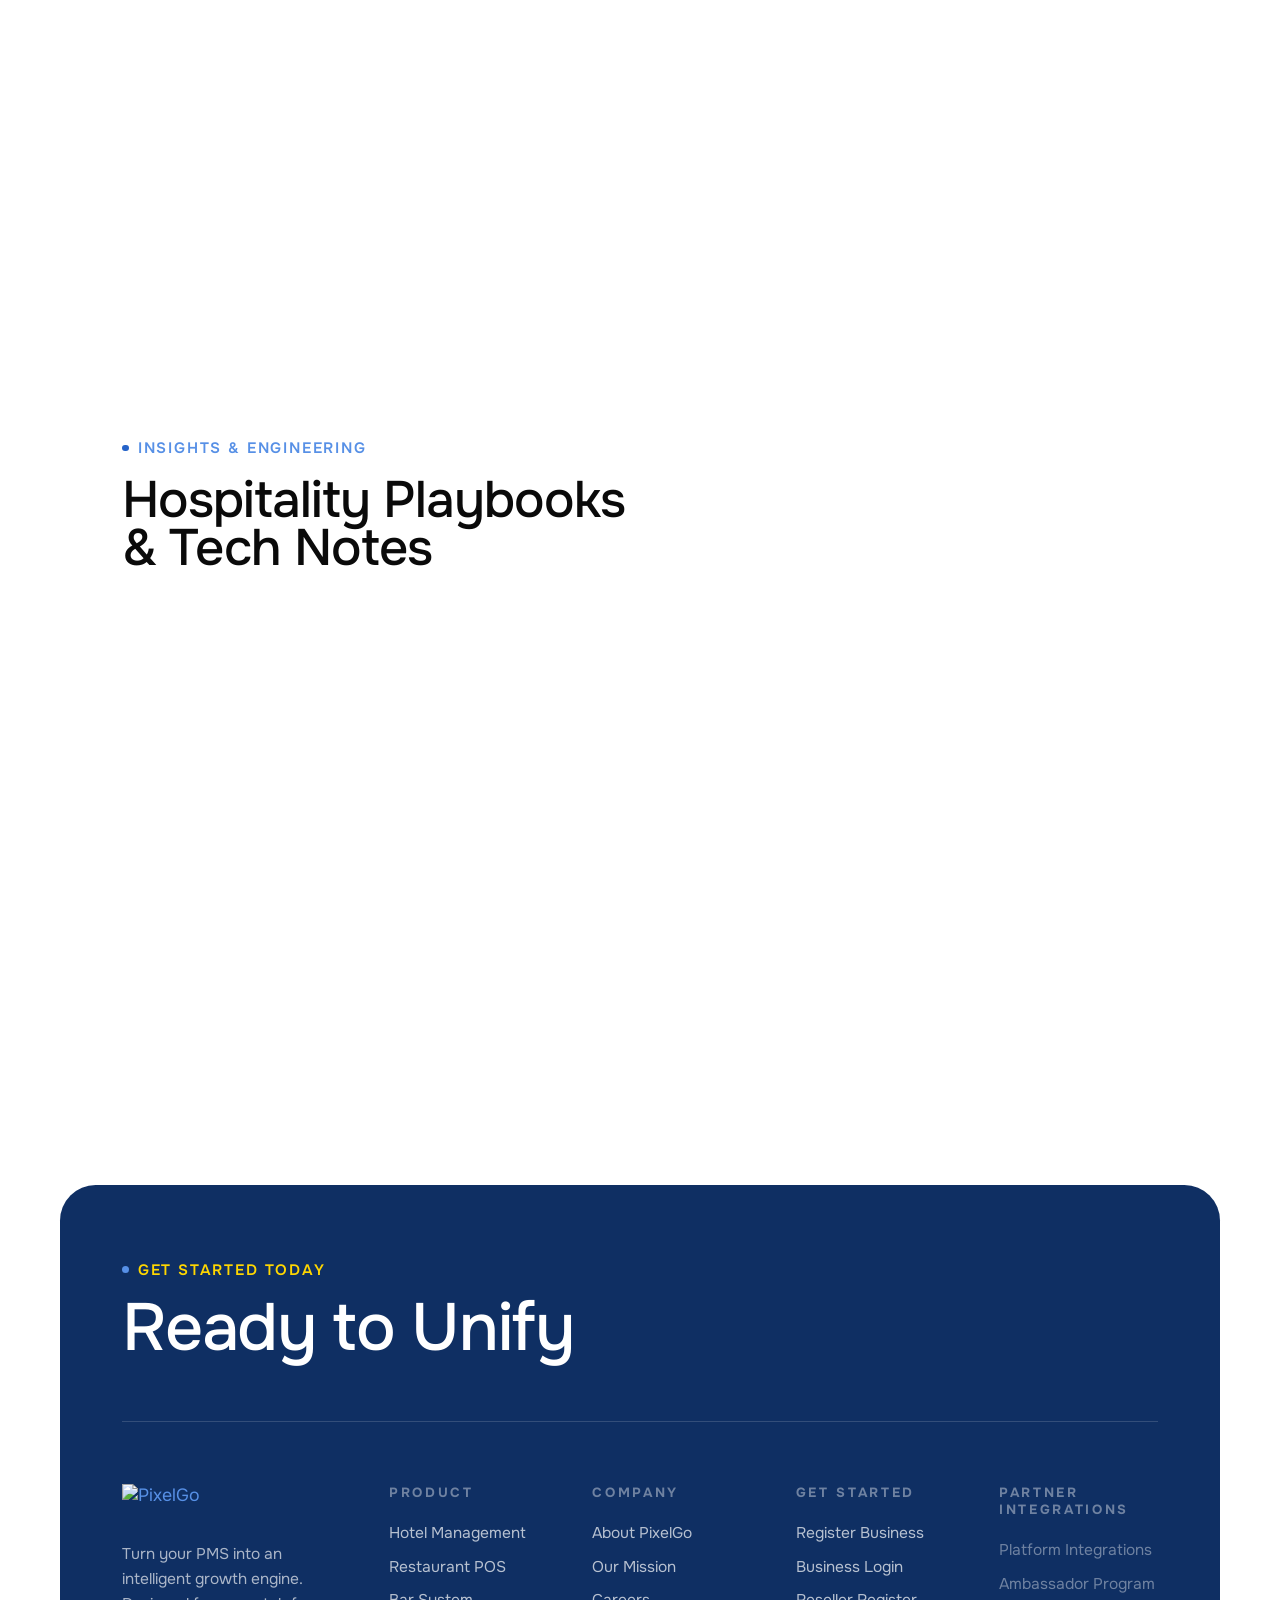
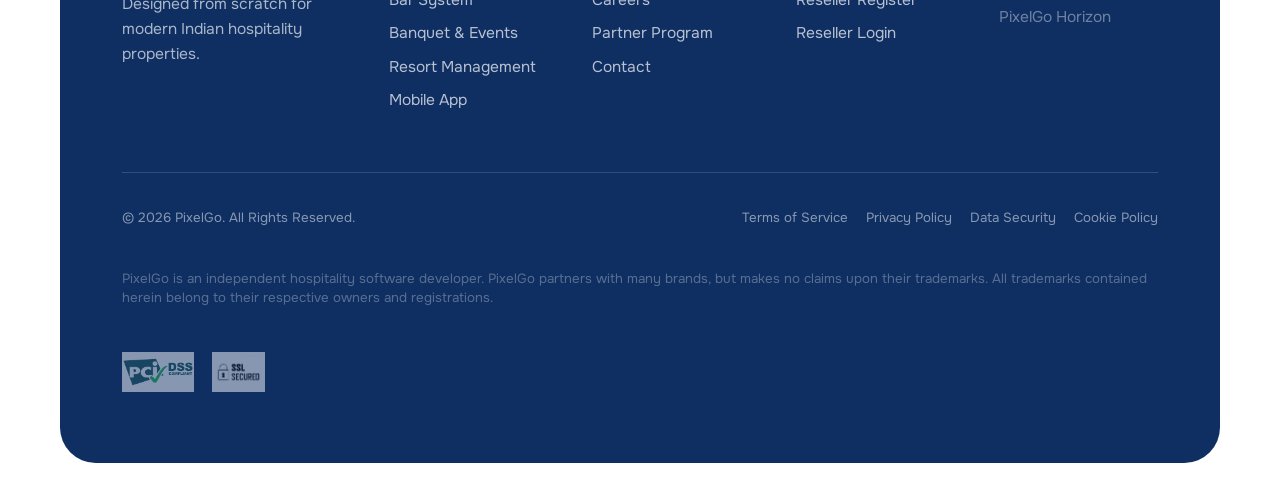
==== commit a0bb2ecd: "style: Increase hiw card width and round main container" ====
--- a/index.html
+++ b/index.html
@@ -451,10 +451,11 @@
             padding: 6rem 24px;
             color: #ffffff;
             font-family: var(--sans, sans-serif);
+            border-radius: 40px;
         }
 
         .hiw-container {
-            max-width: 1050px;
+            max-width: 1280px;
             margin: 0 auto;
         }
 
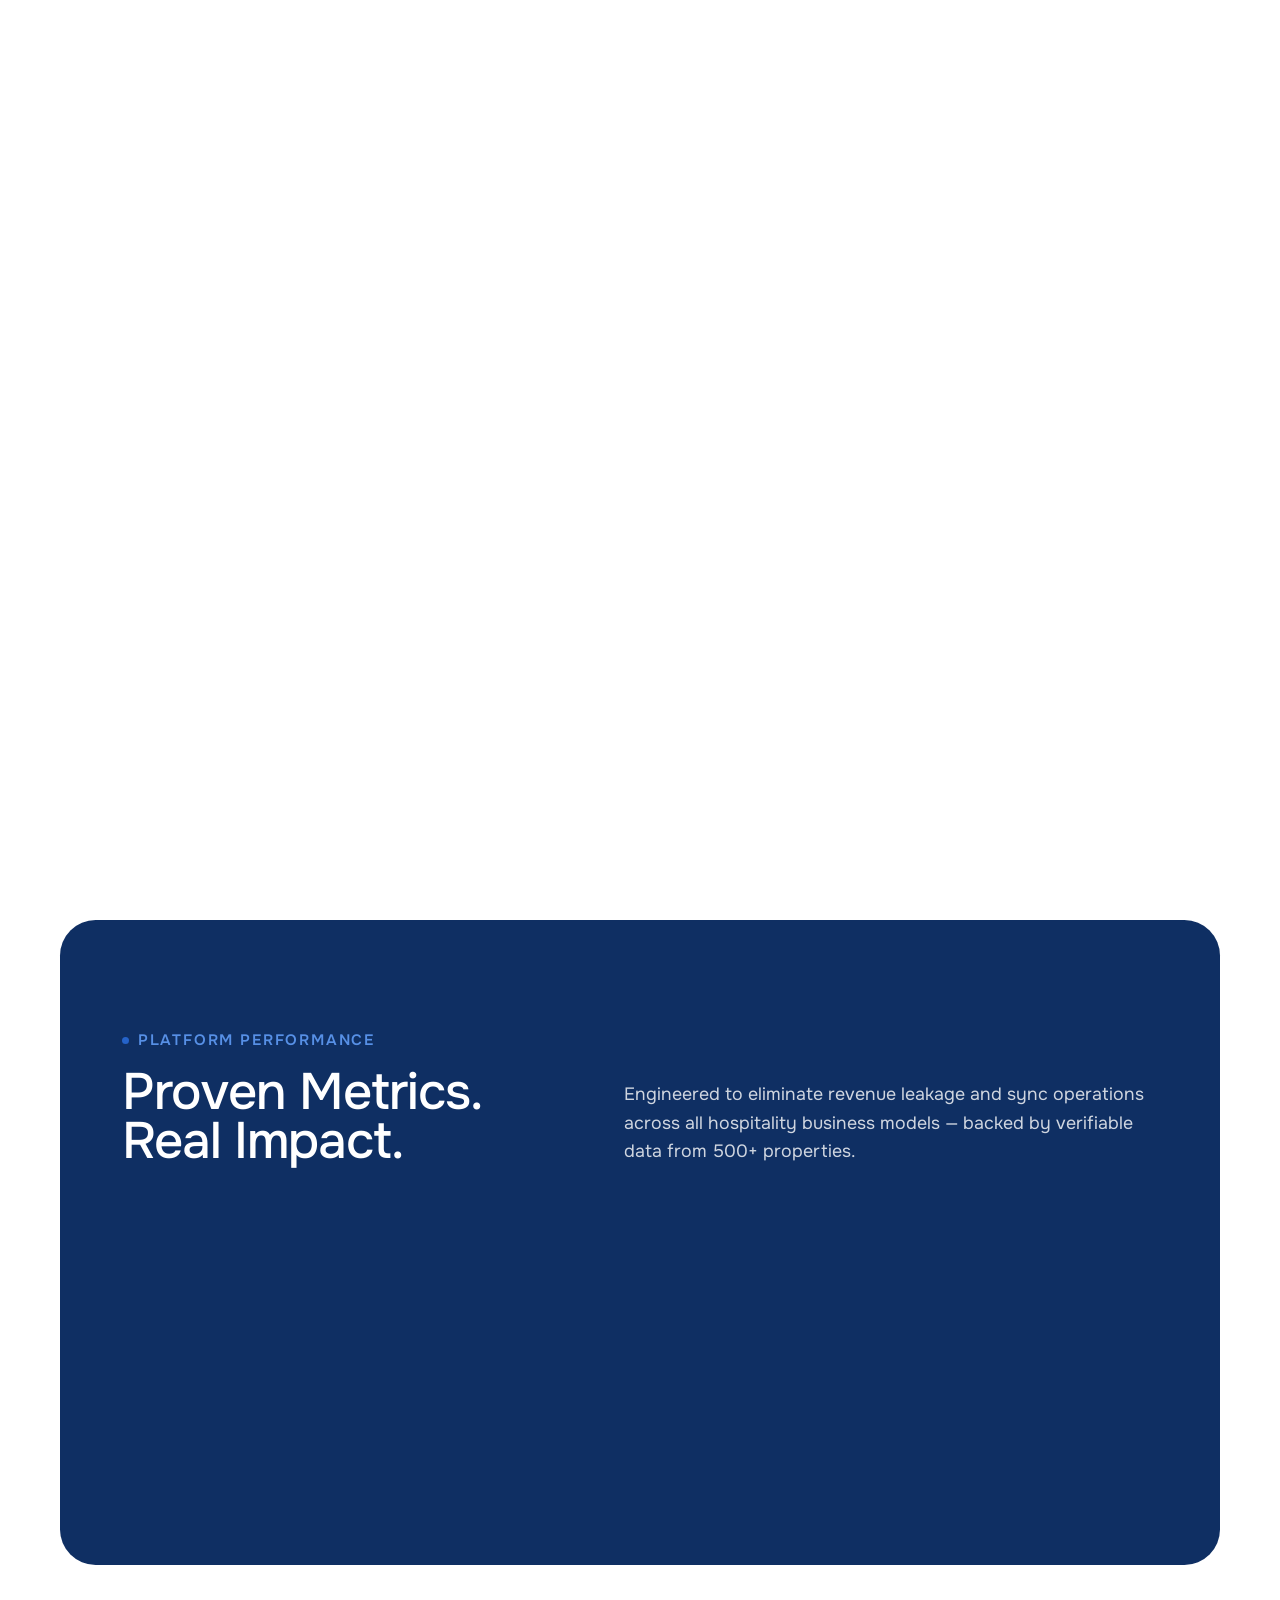
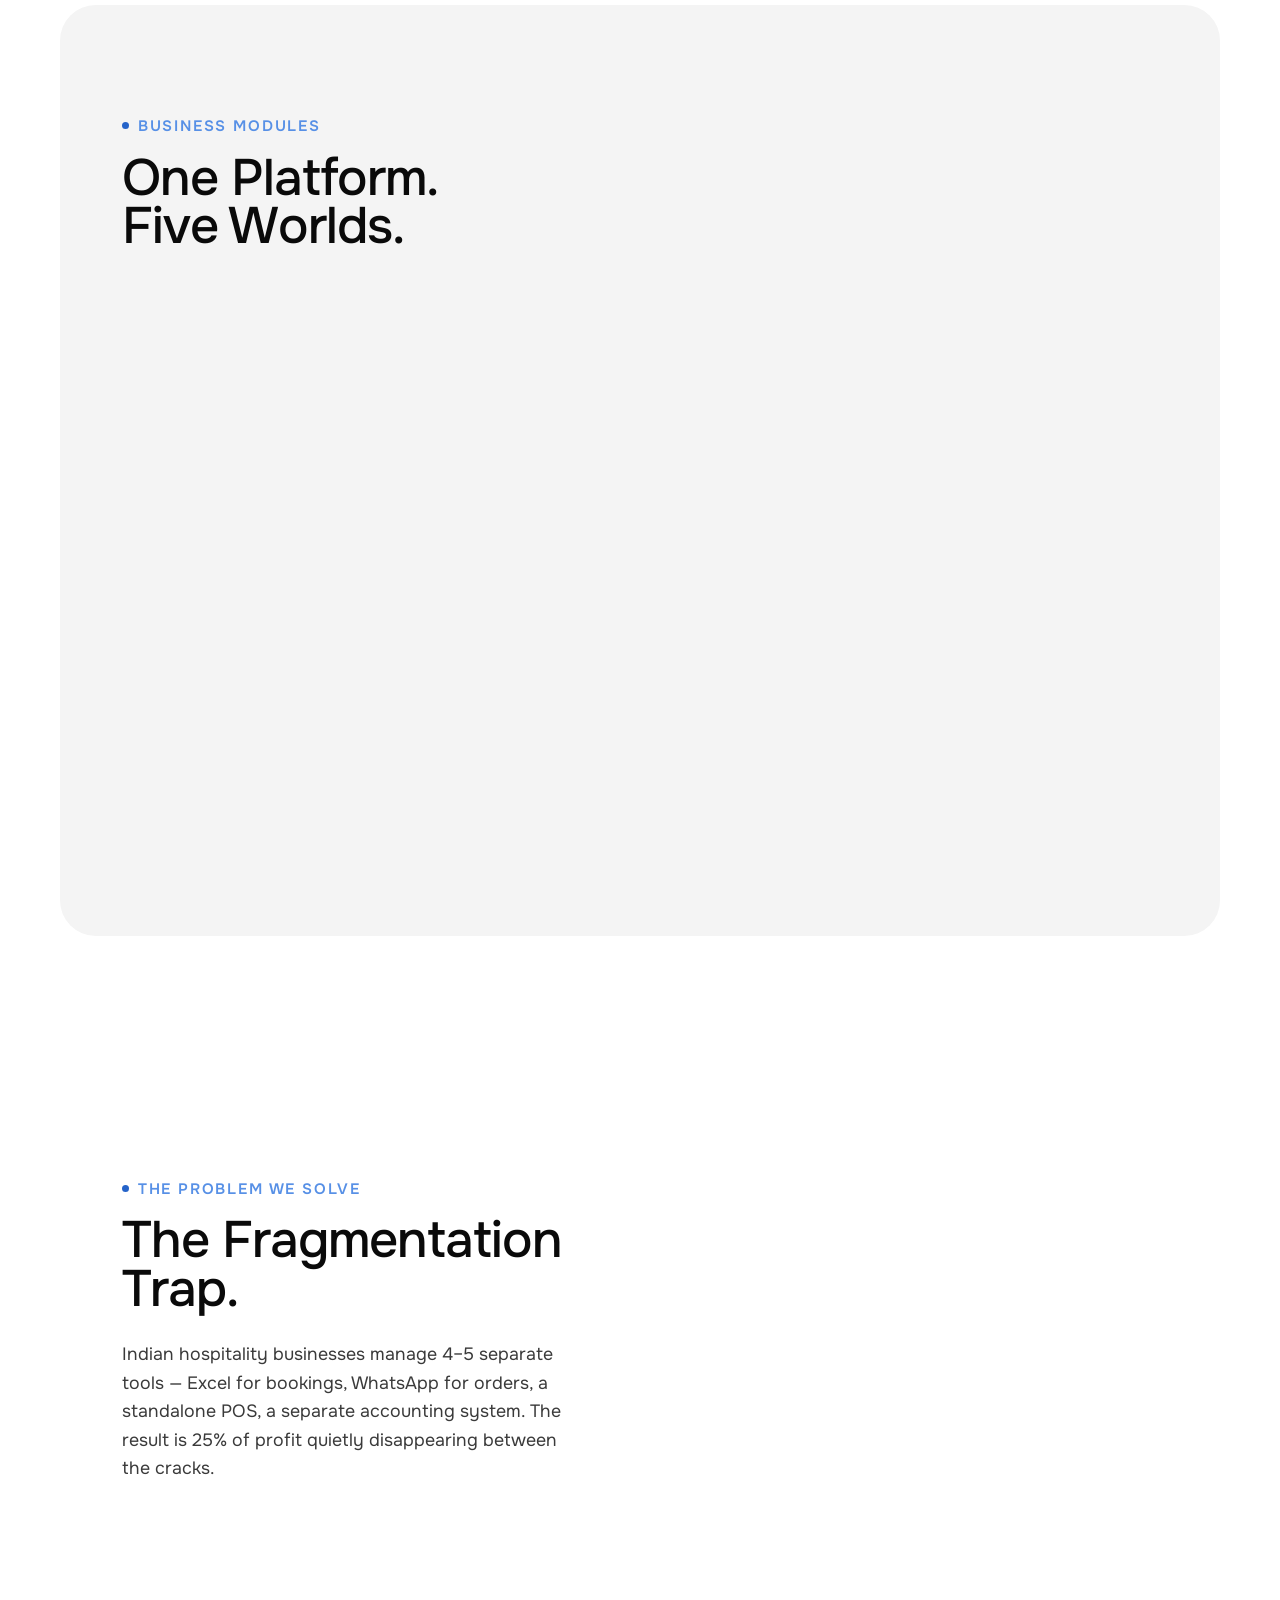
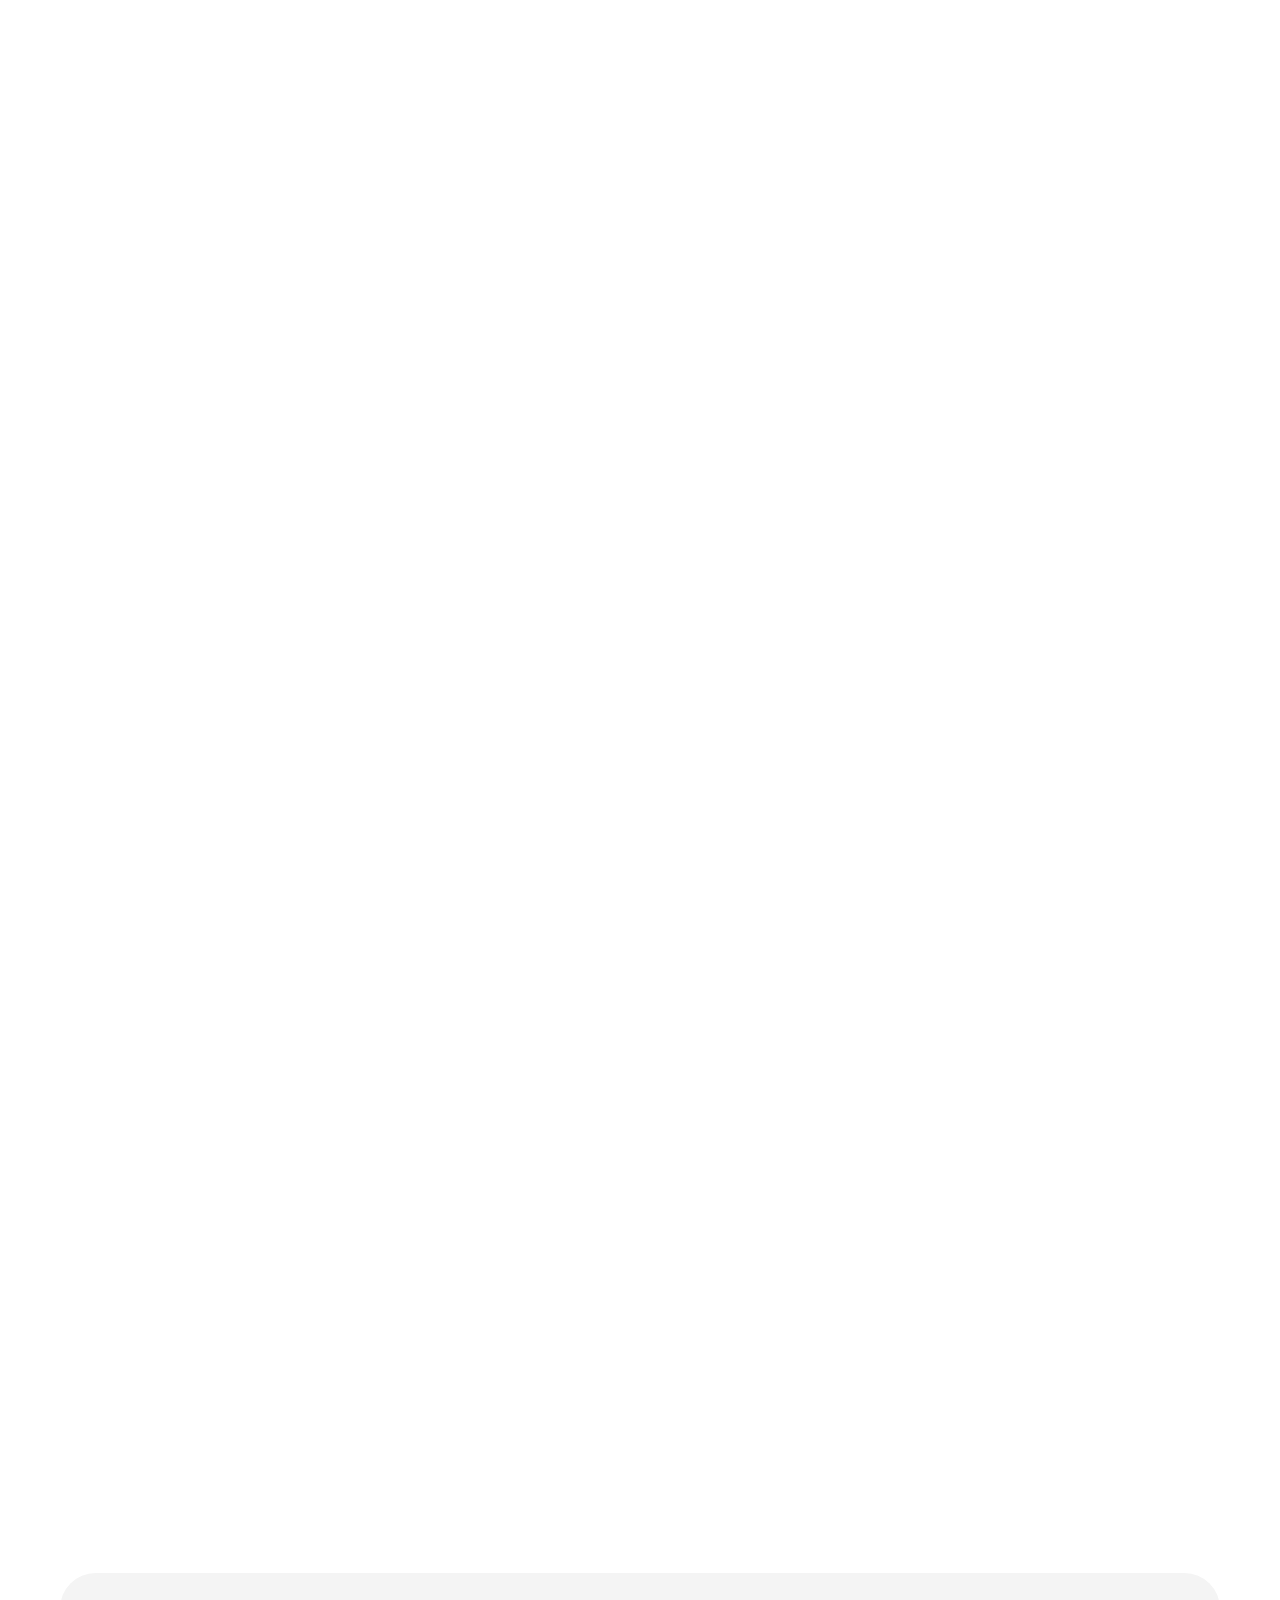
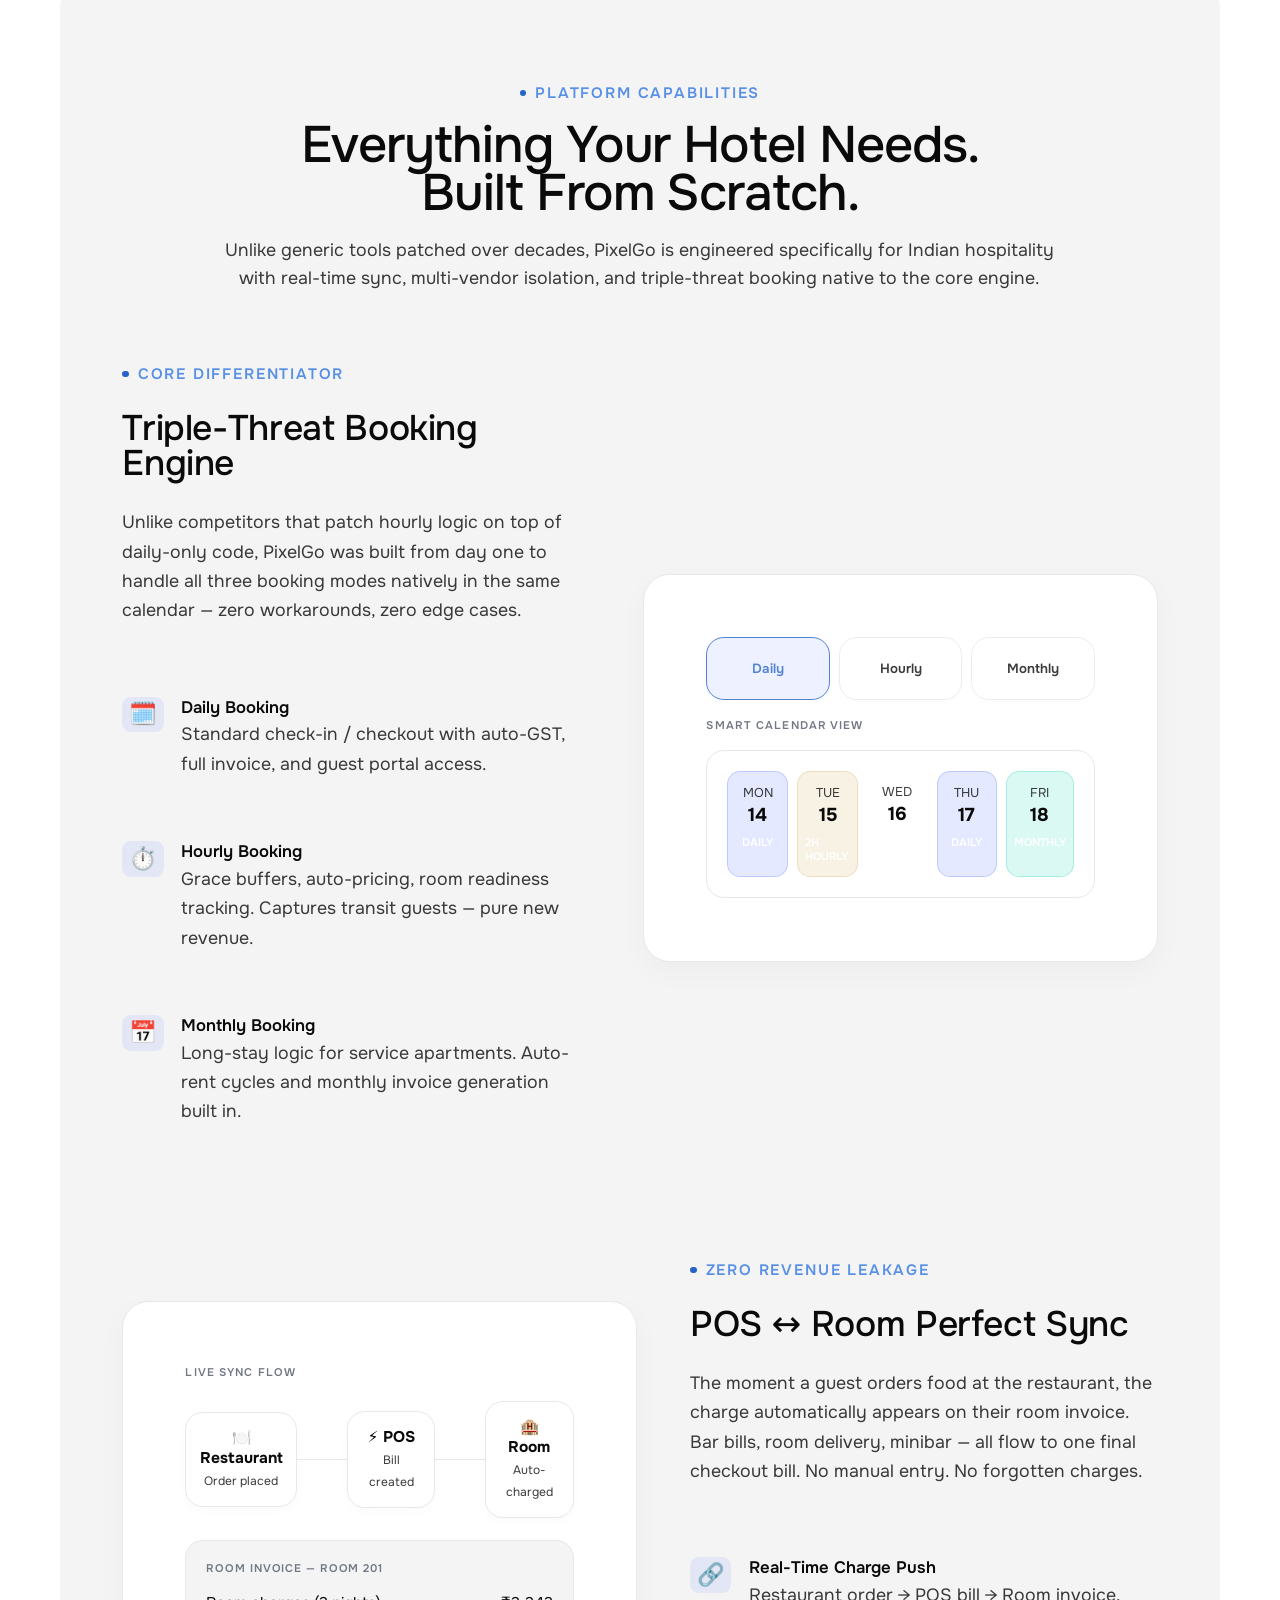
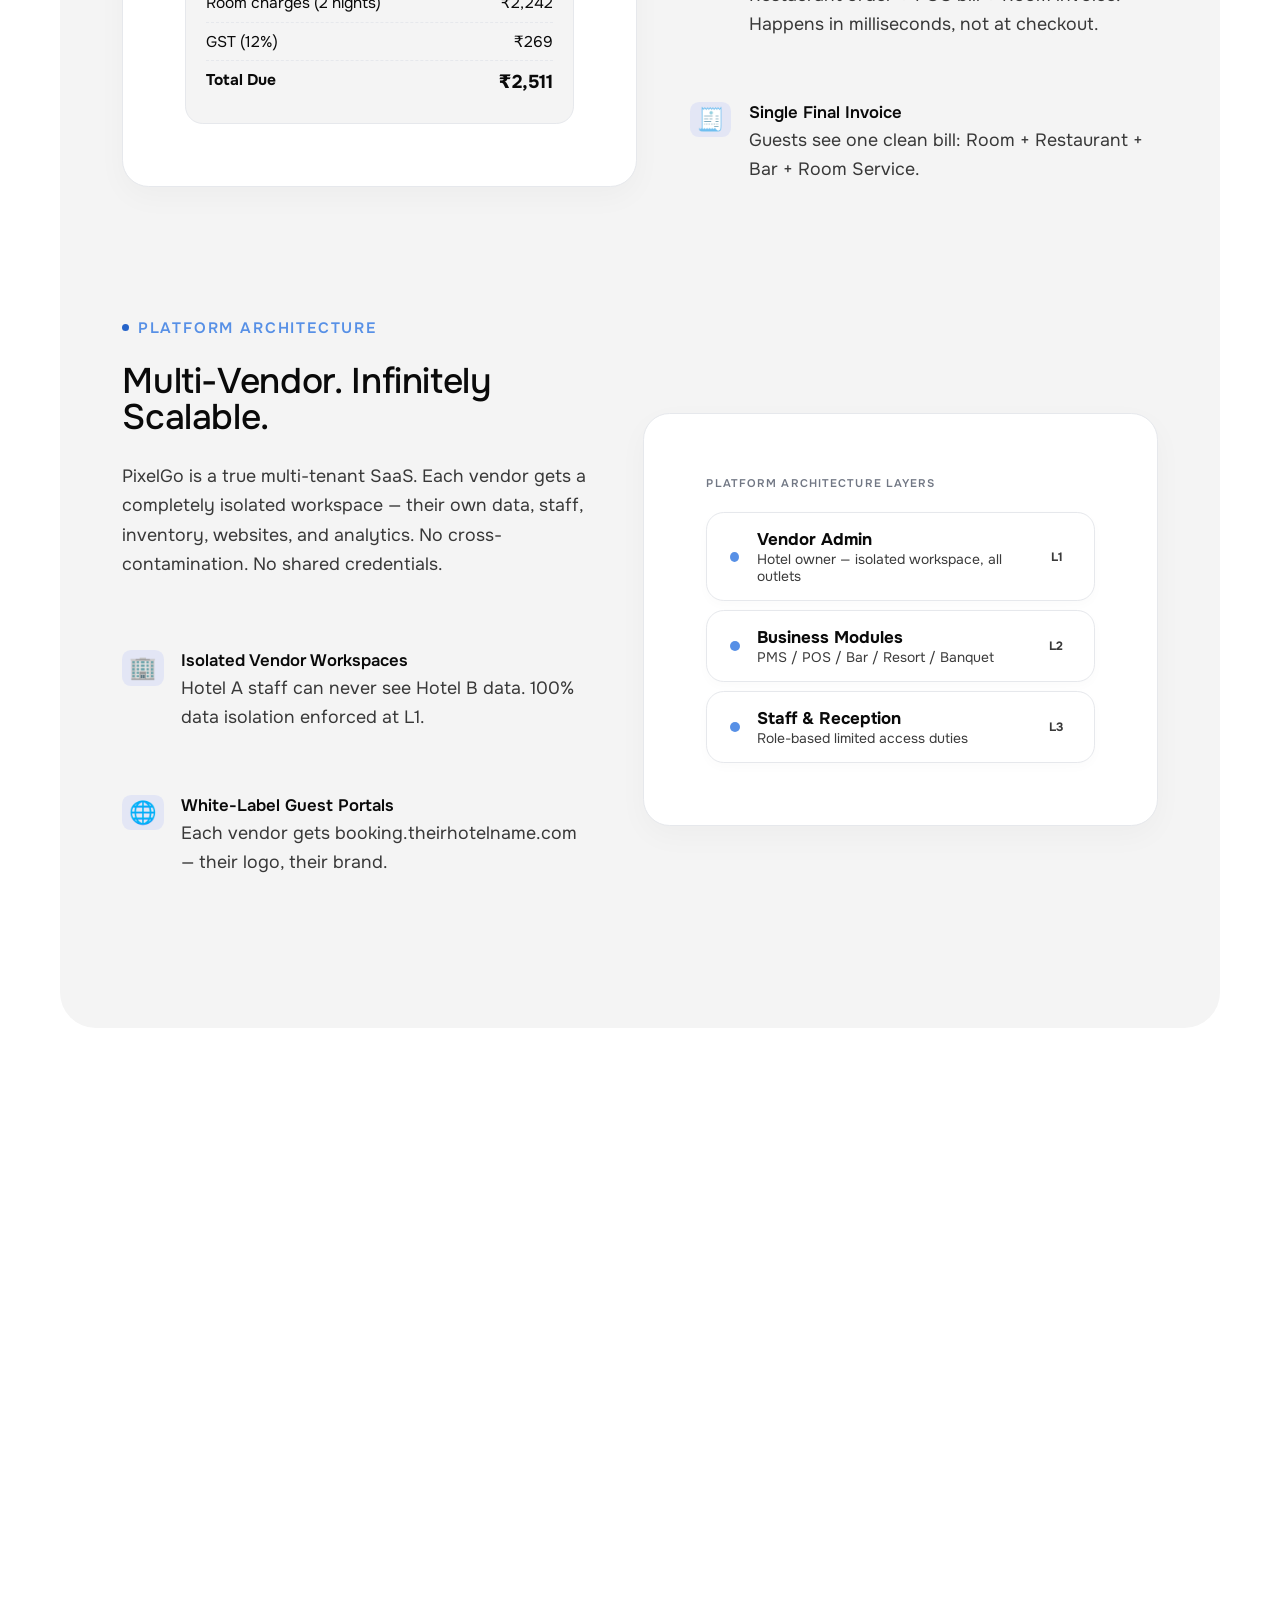
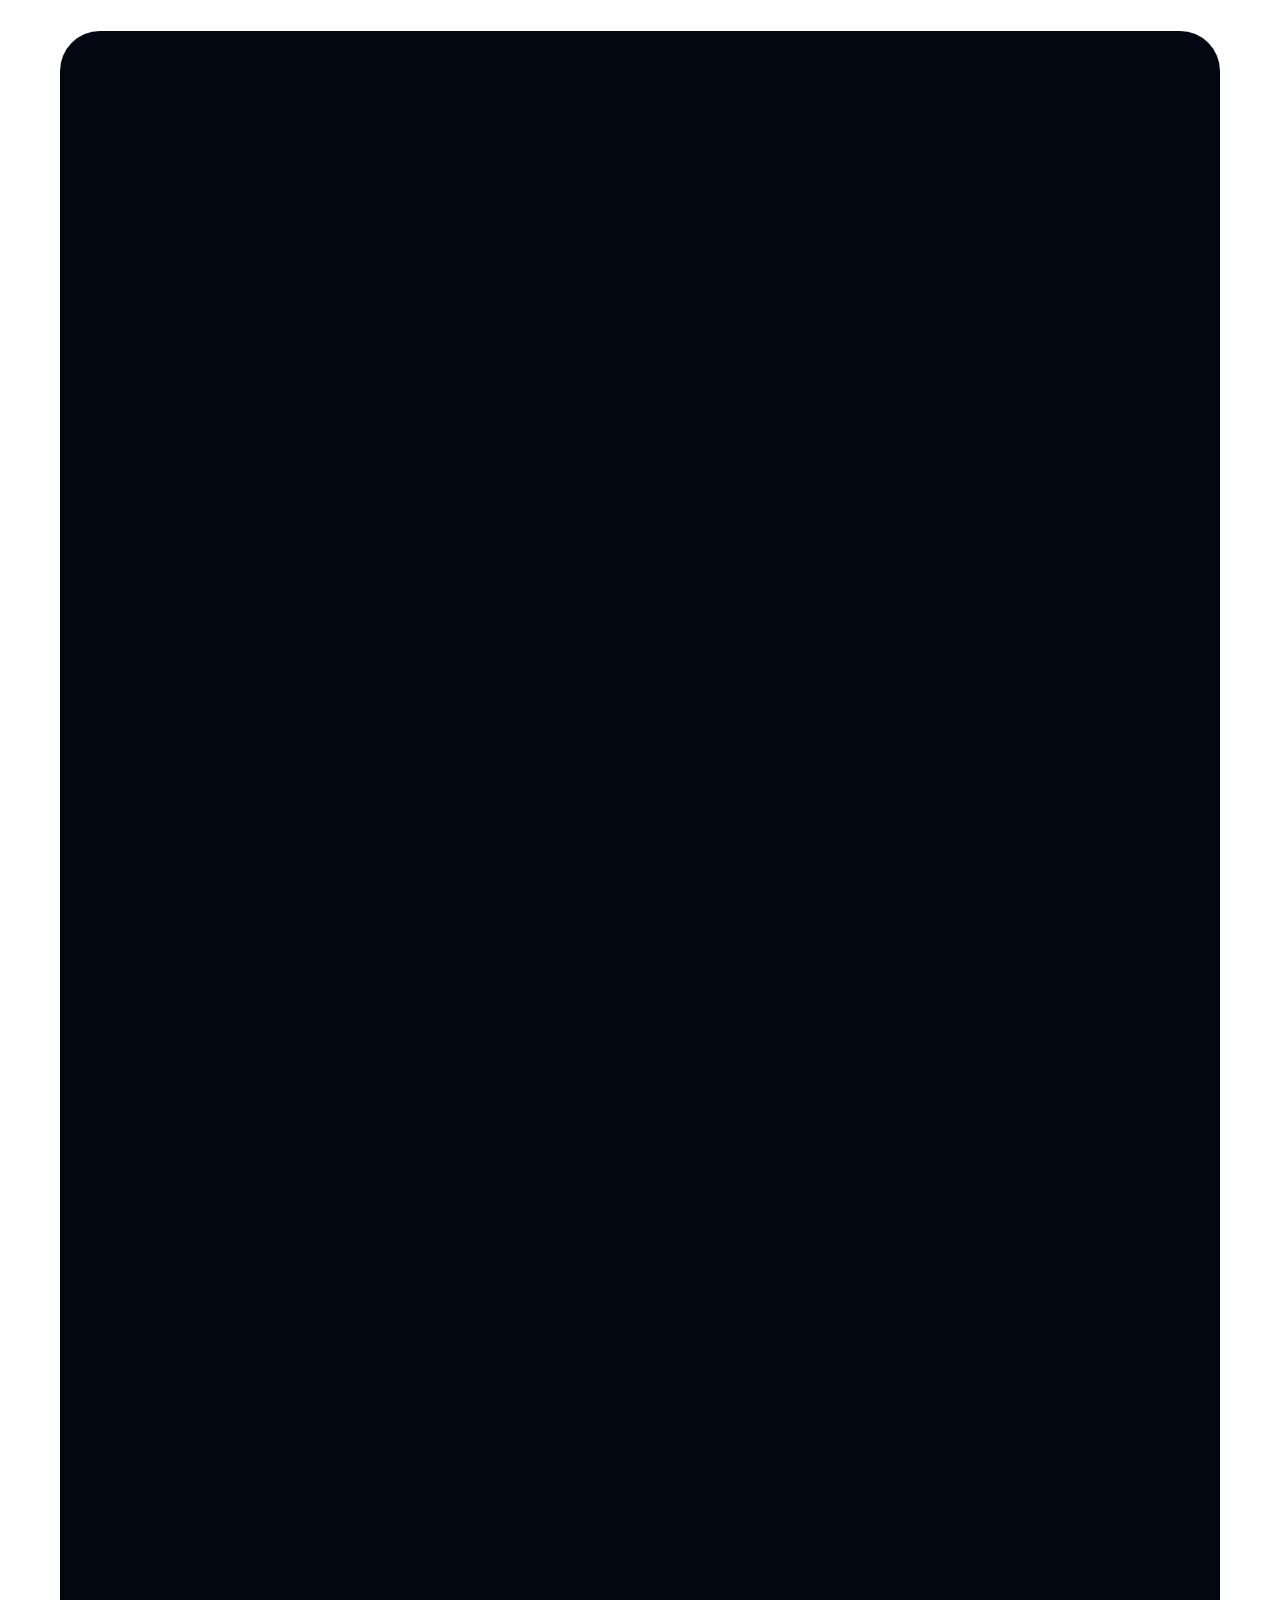
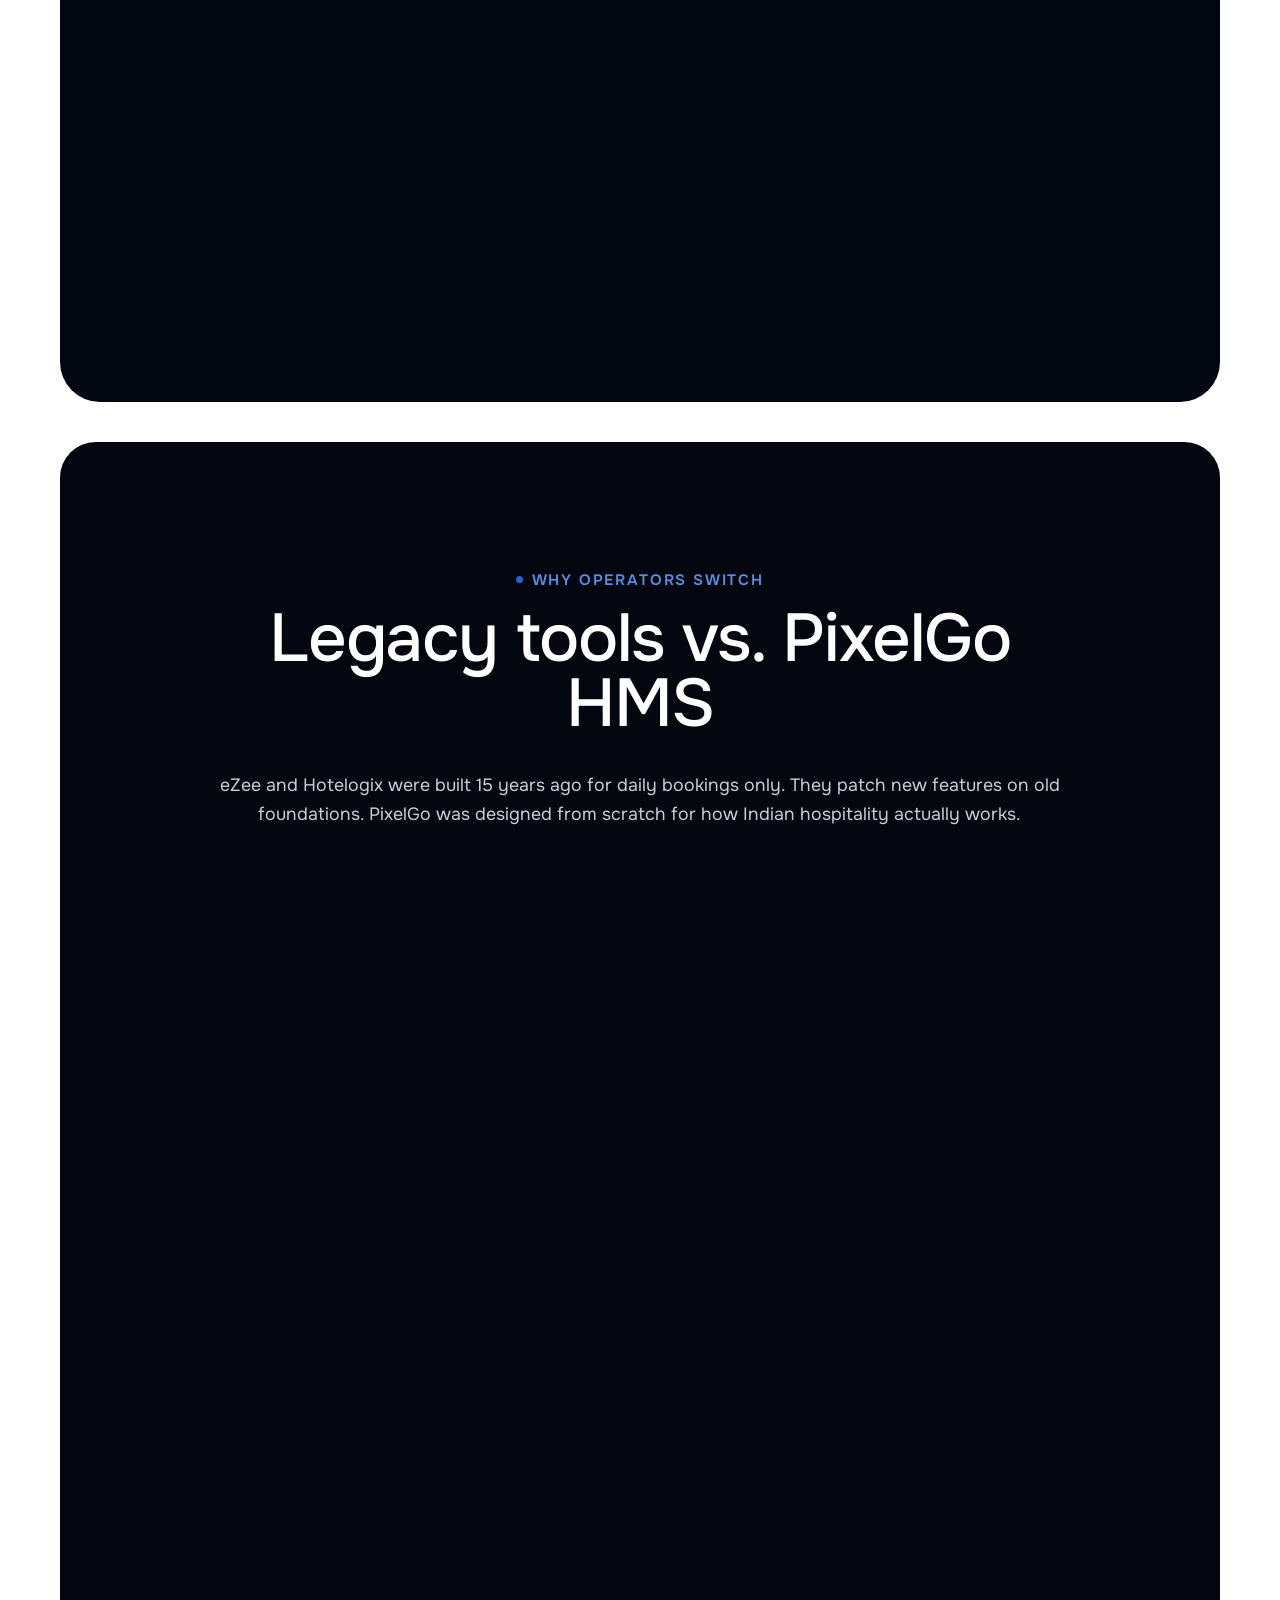
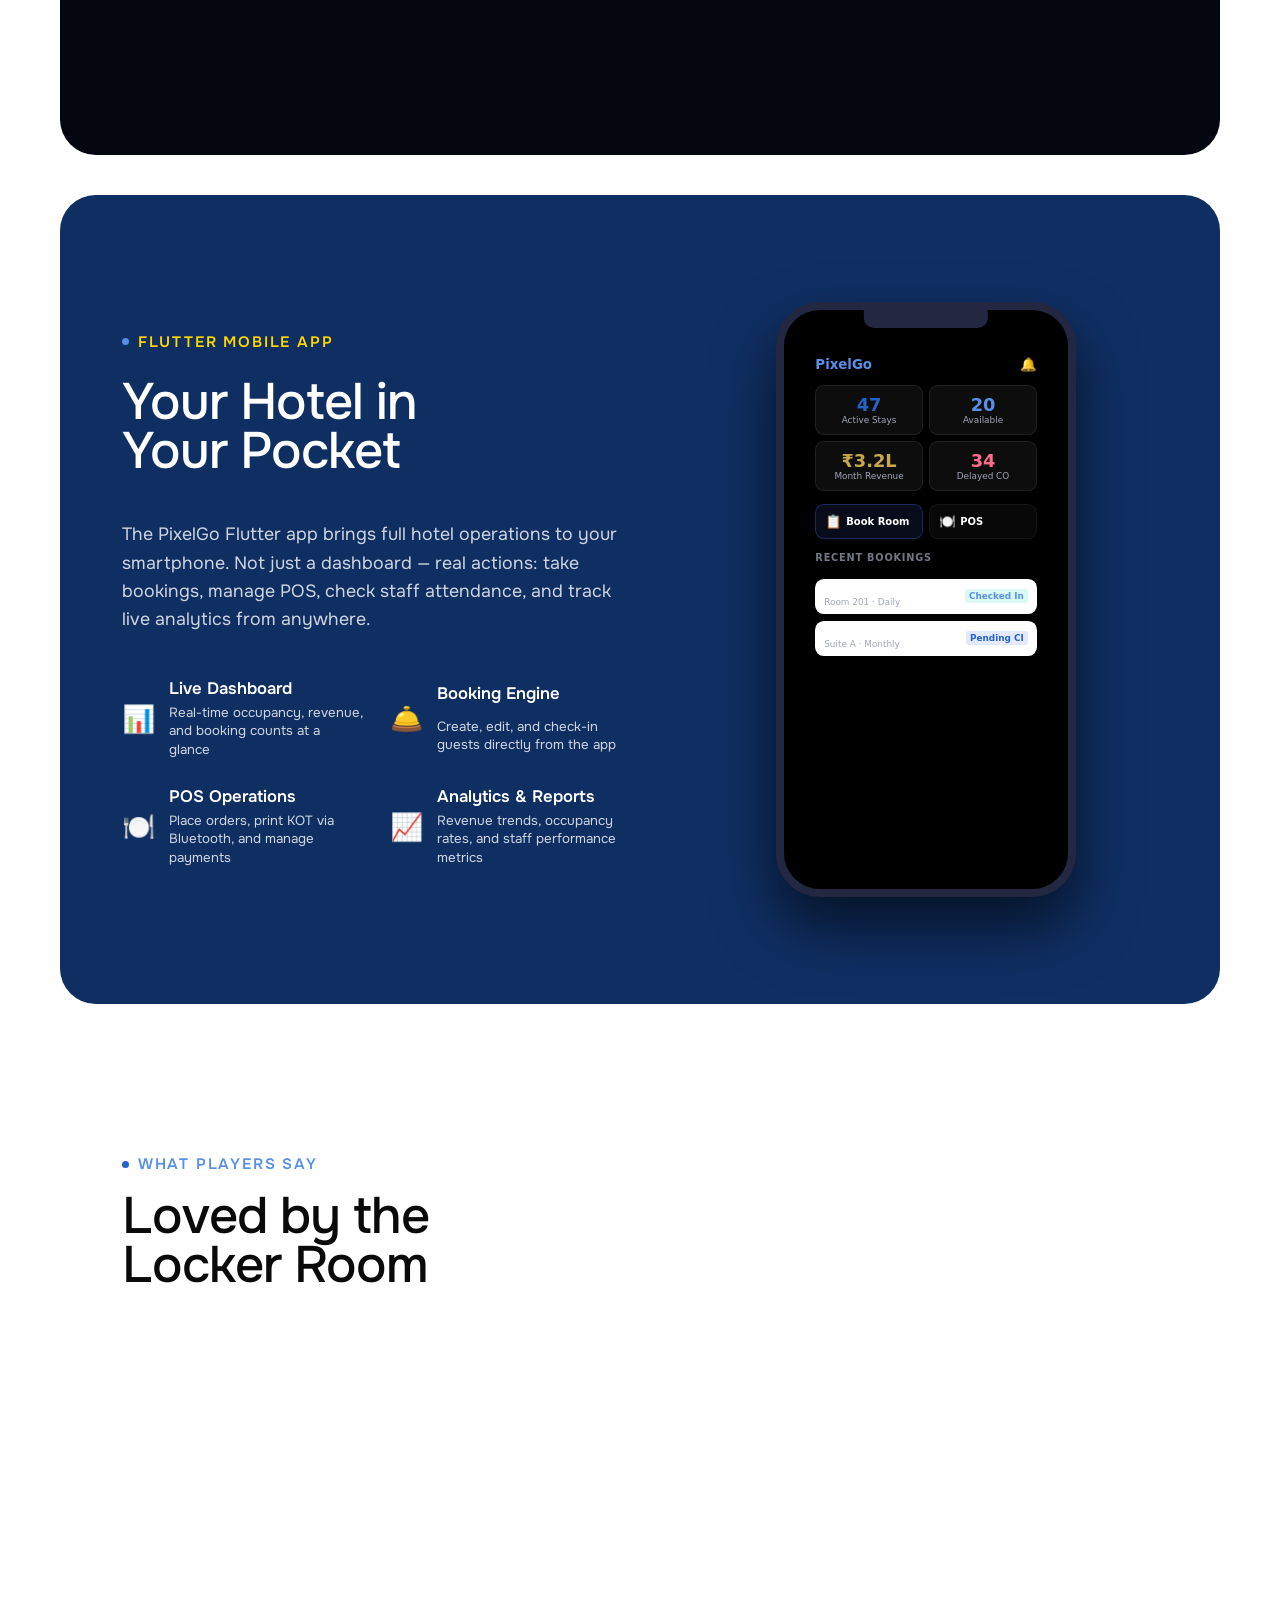
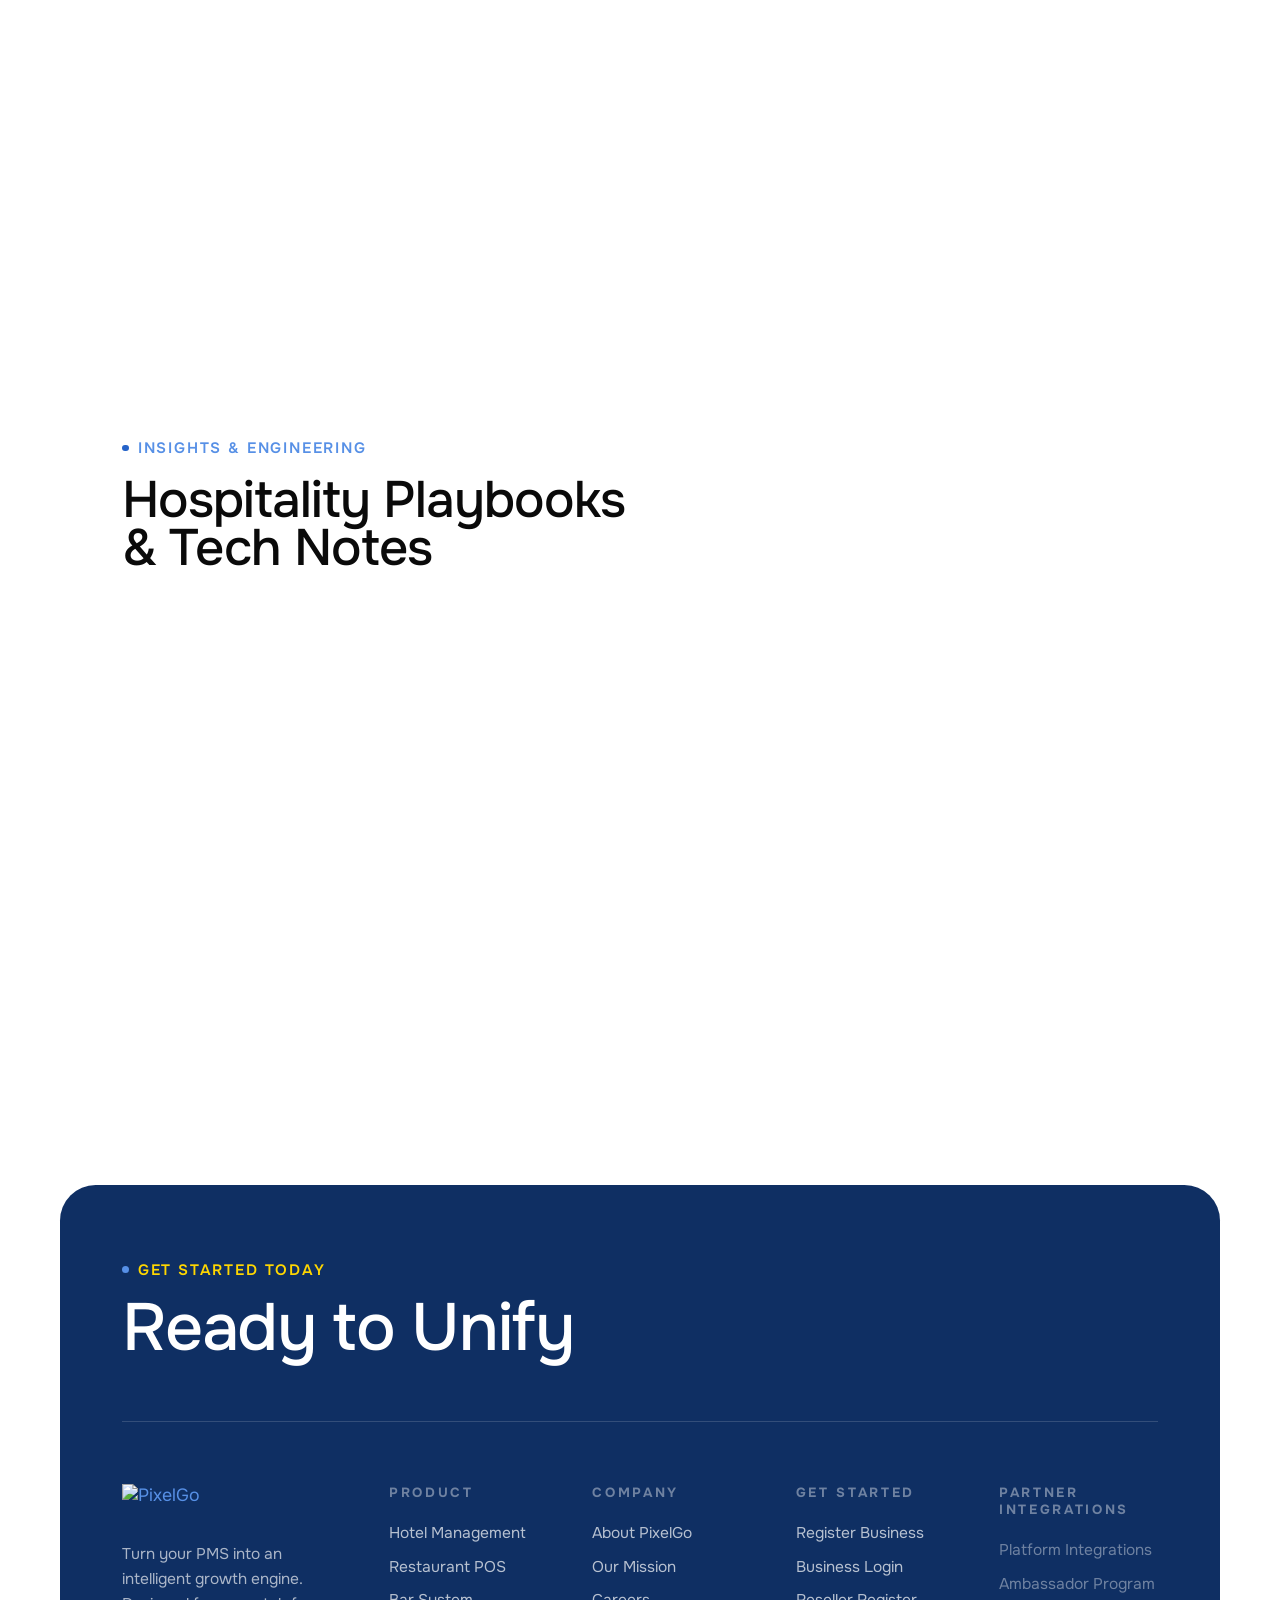
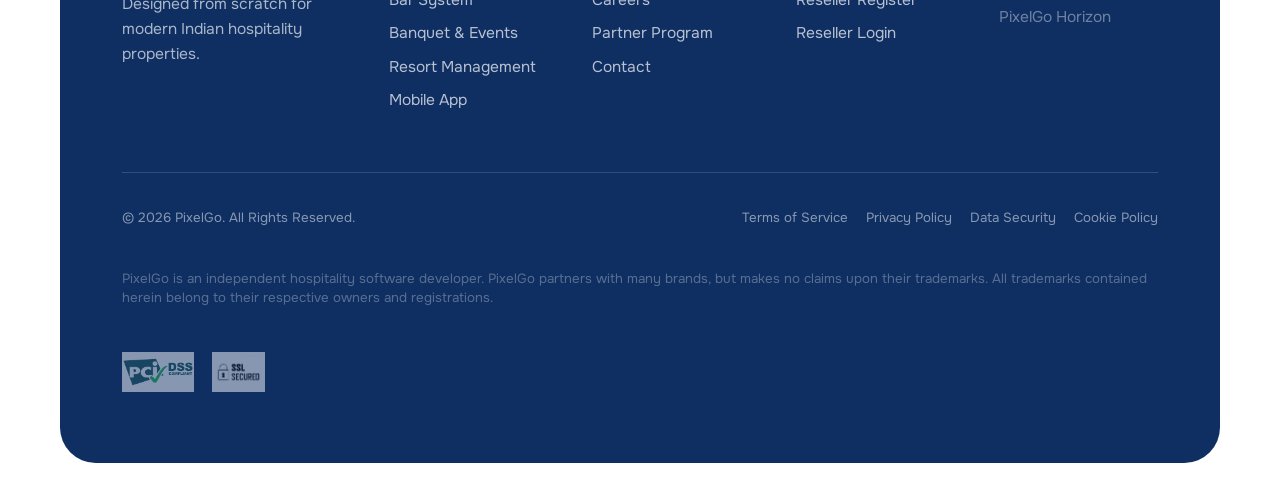
==== commit 21ebaaa7: "fix: resolve black screen issue by removing reveal-inview from container" ====
--- a/index.html
+++ b/index.html
@@ -1532,8 +1532,8 @@
 
         <!-- PixelGo Workflow Section -->
         <section class="how-it-works-section">
-            <div class="hiw-container reveal-inview">
-                <div class="hiw-header">
+            <div class="hiw-container">
+                <div class="hiw-header reveal-inview">
                     <span class="hiw-eyebrow">PIXELGO WORKFLOW</span>
                     <h2 class="hiw-title">Simplify Your Hotel Operations</h2>
                     <p class="hiw-subtitle">Three steps to unify your property management.</p>
